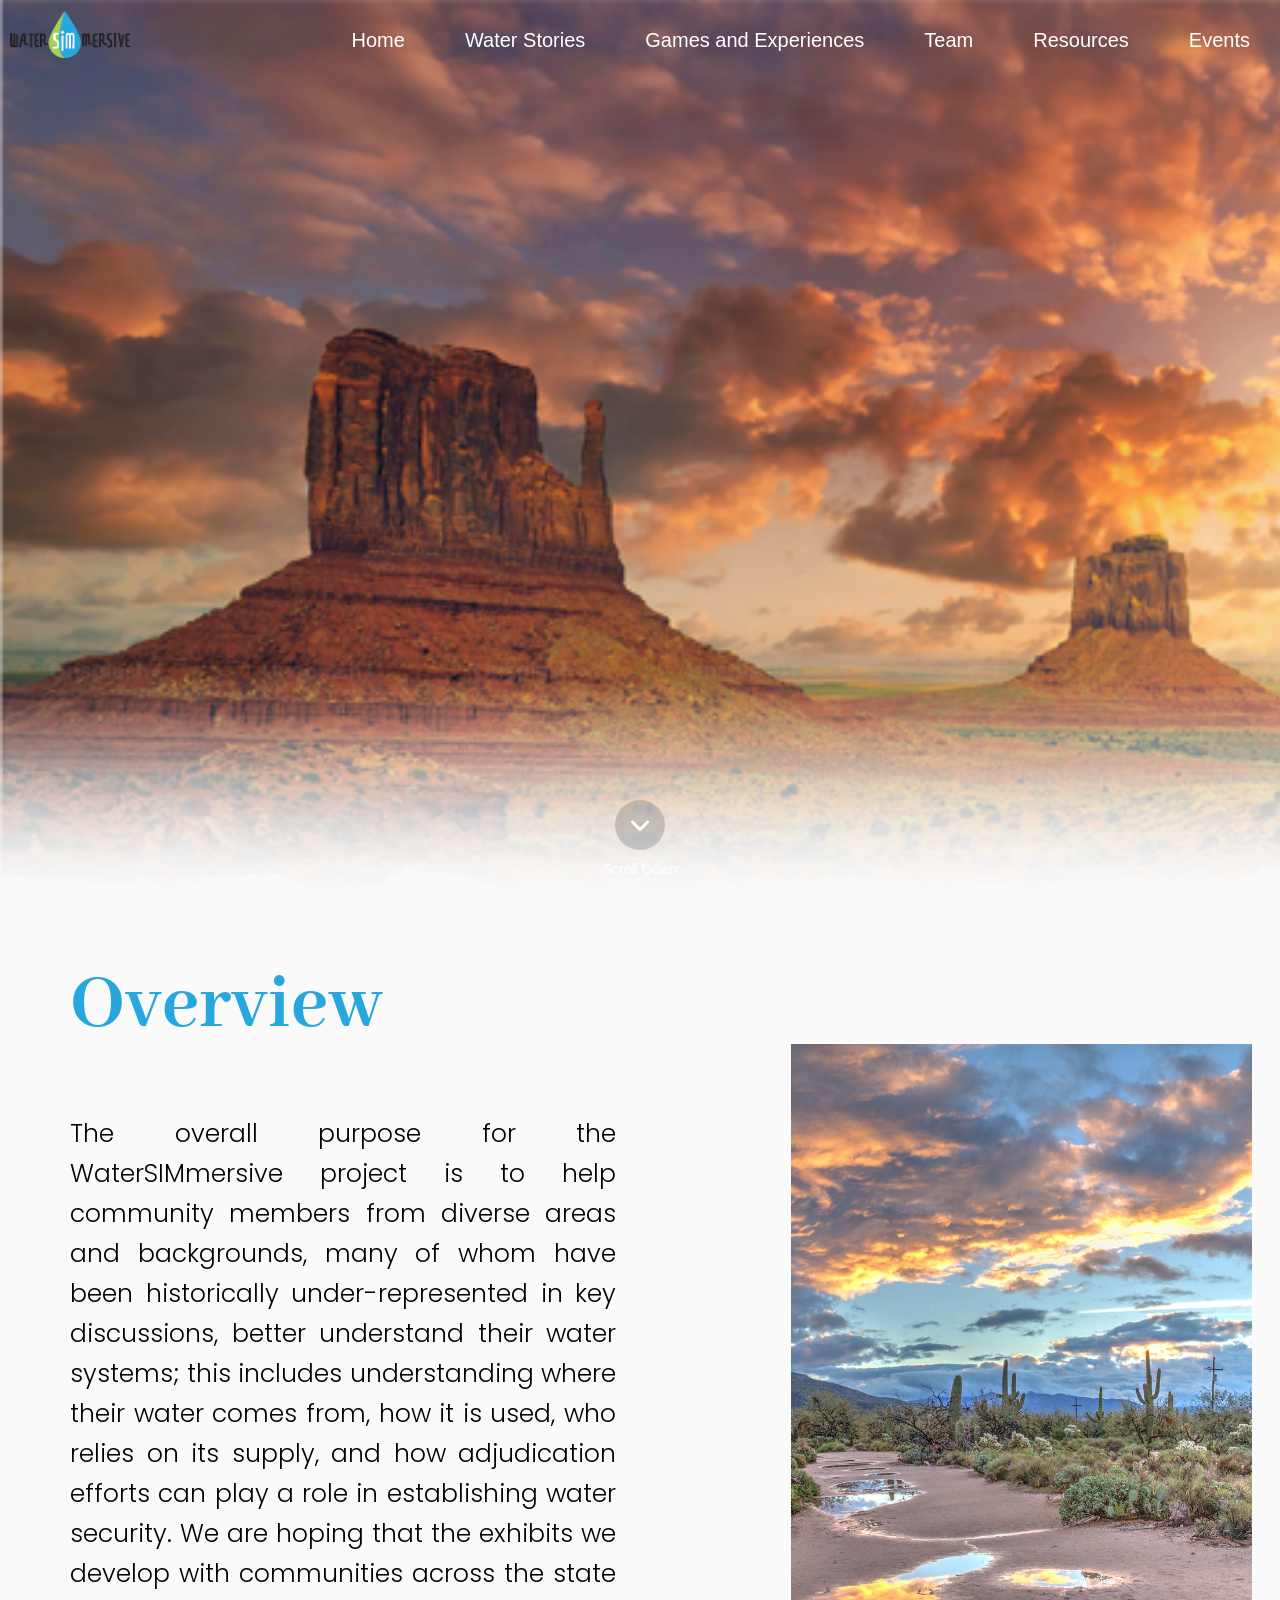
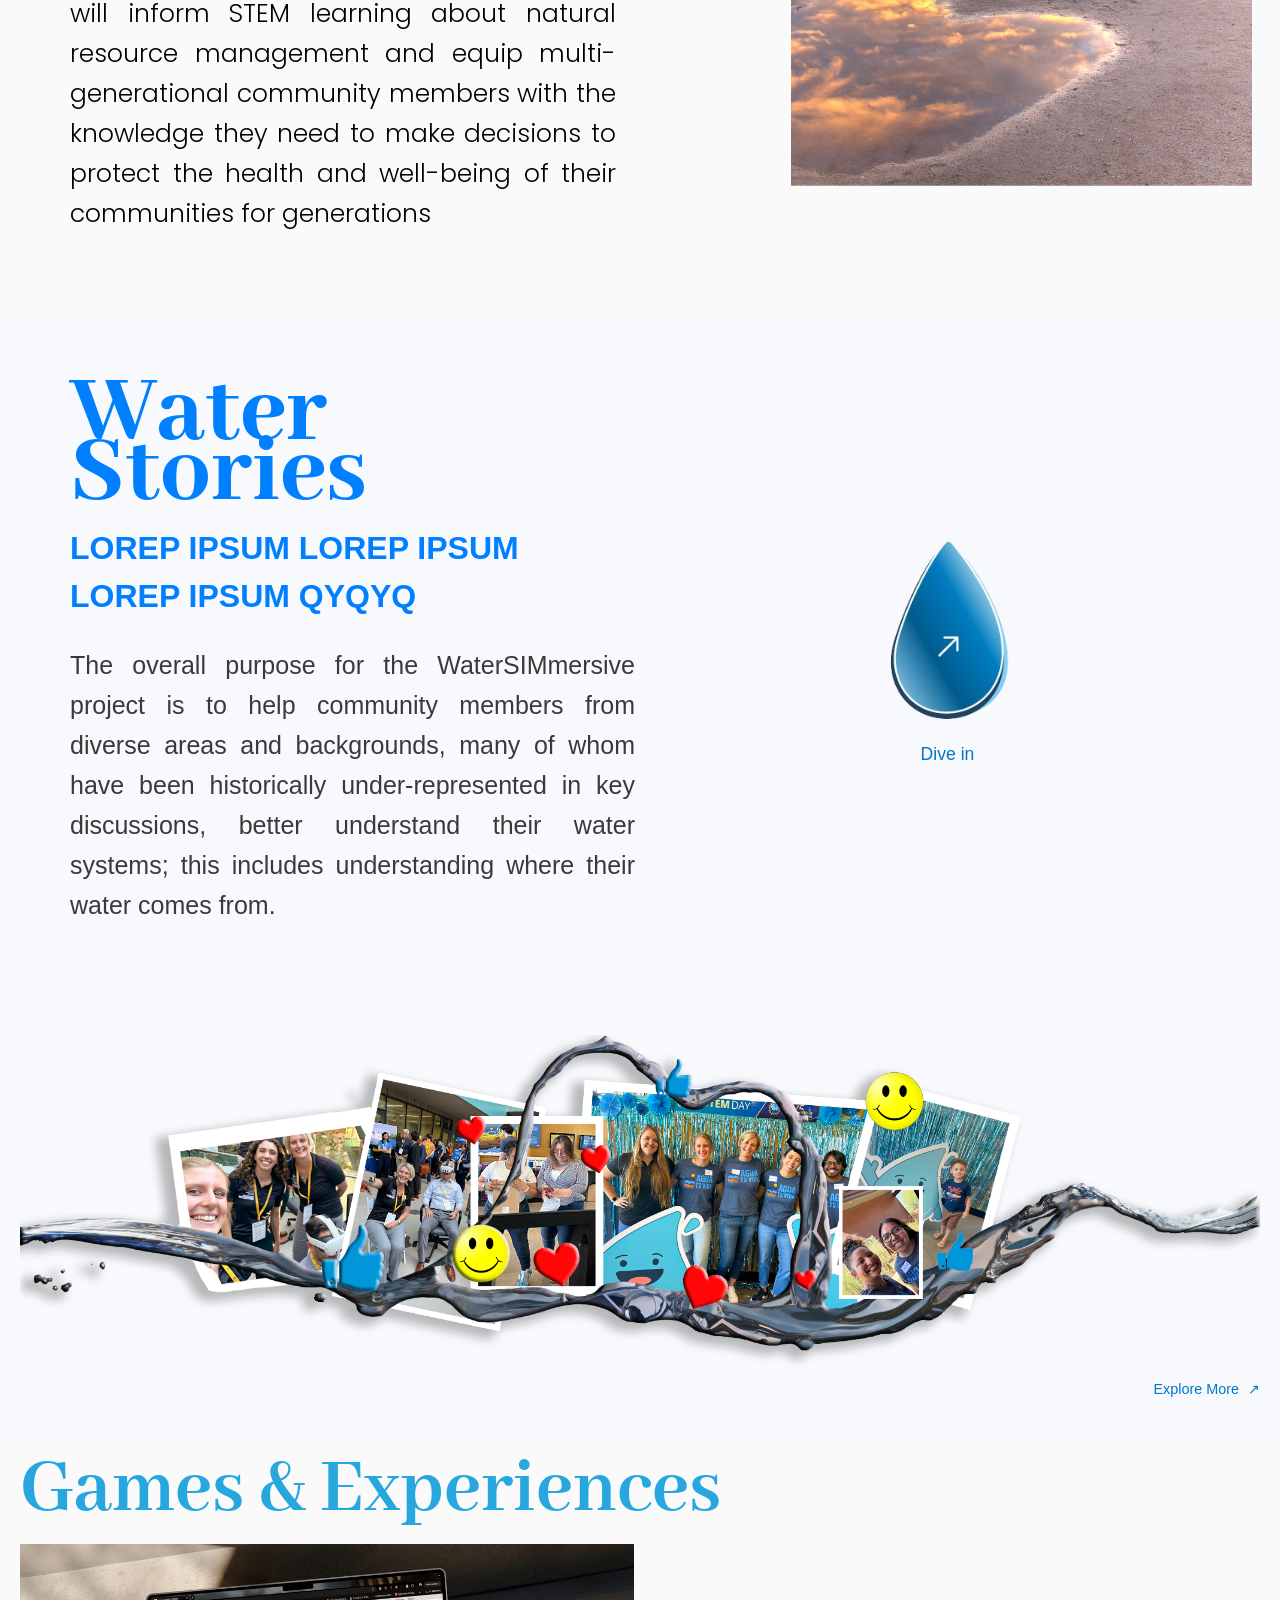
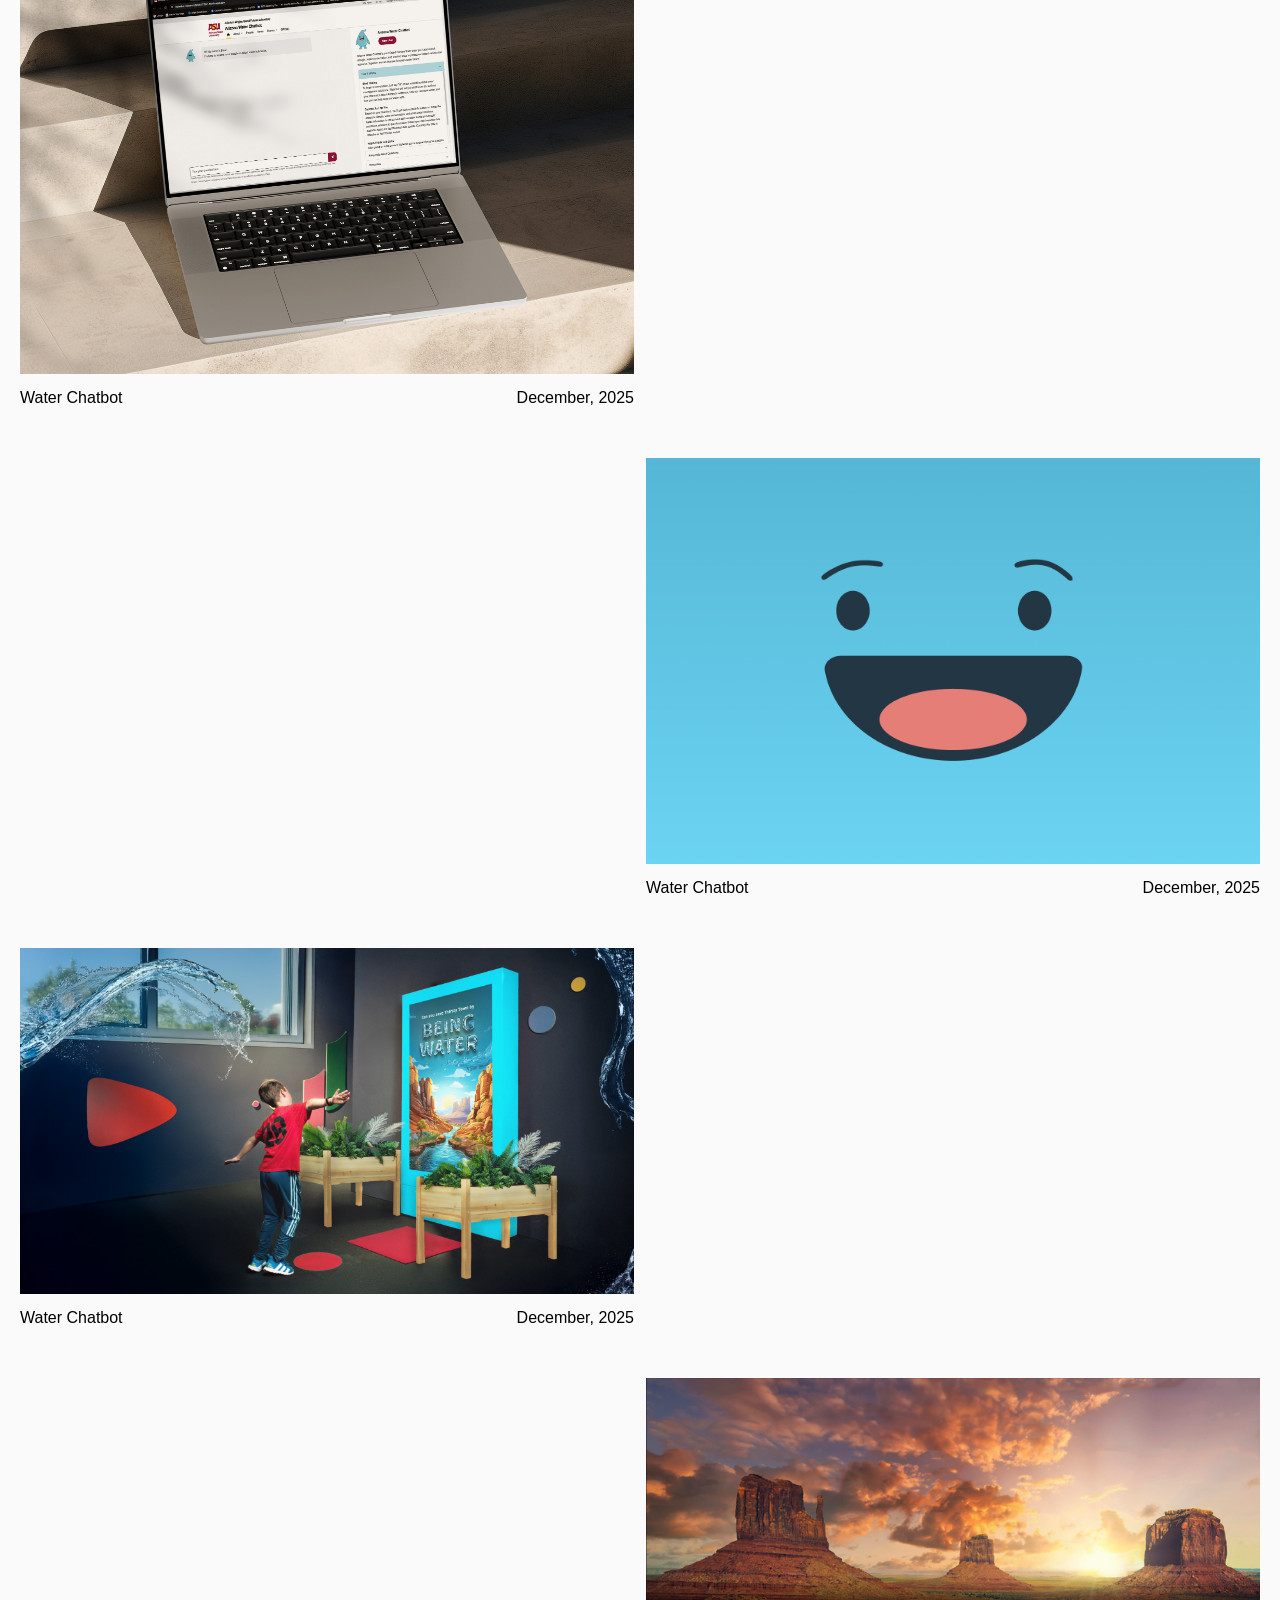
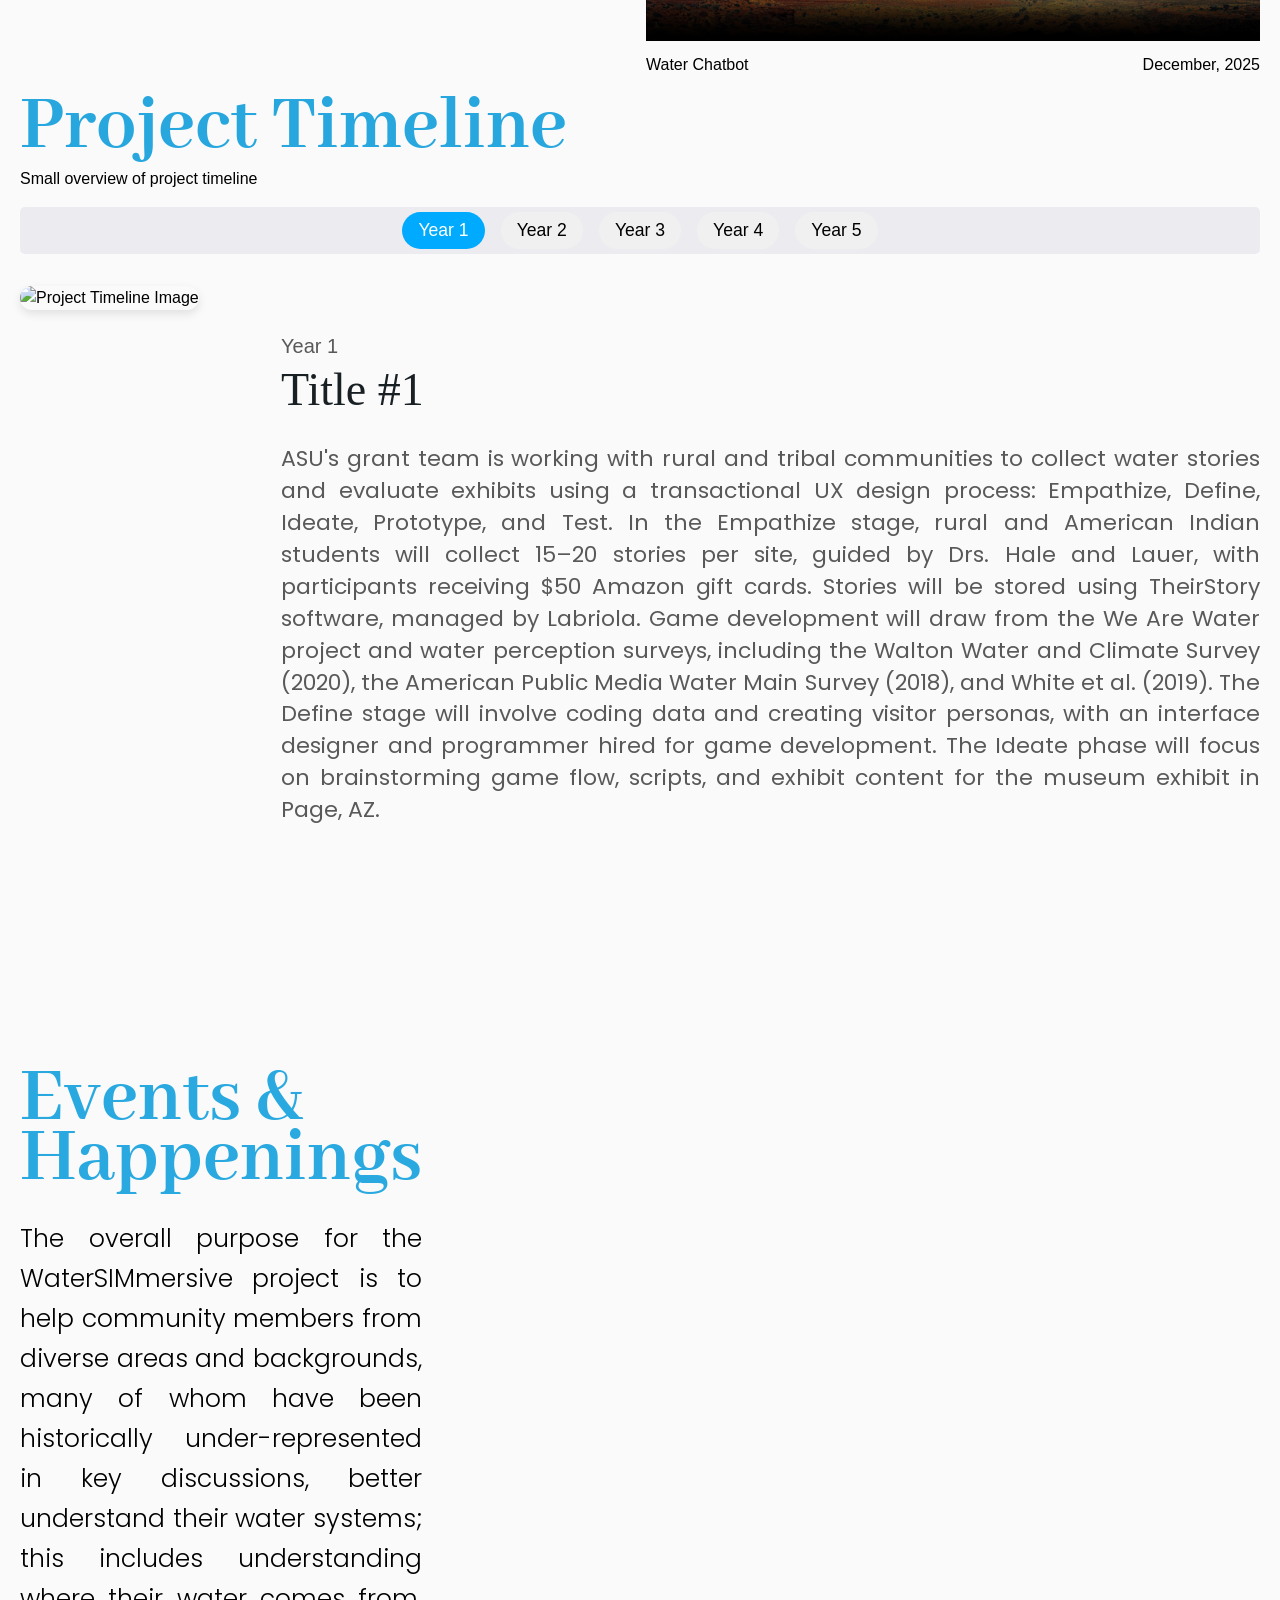
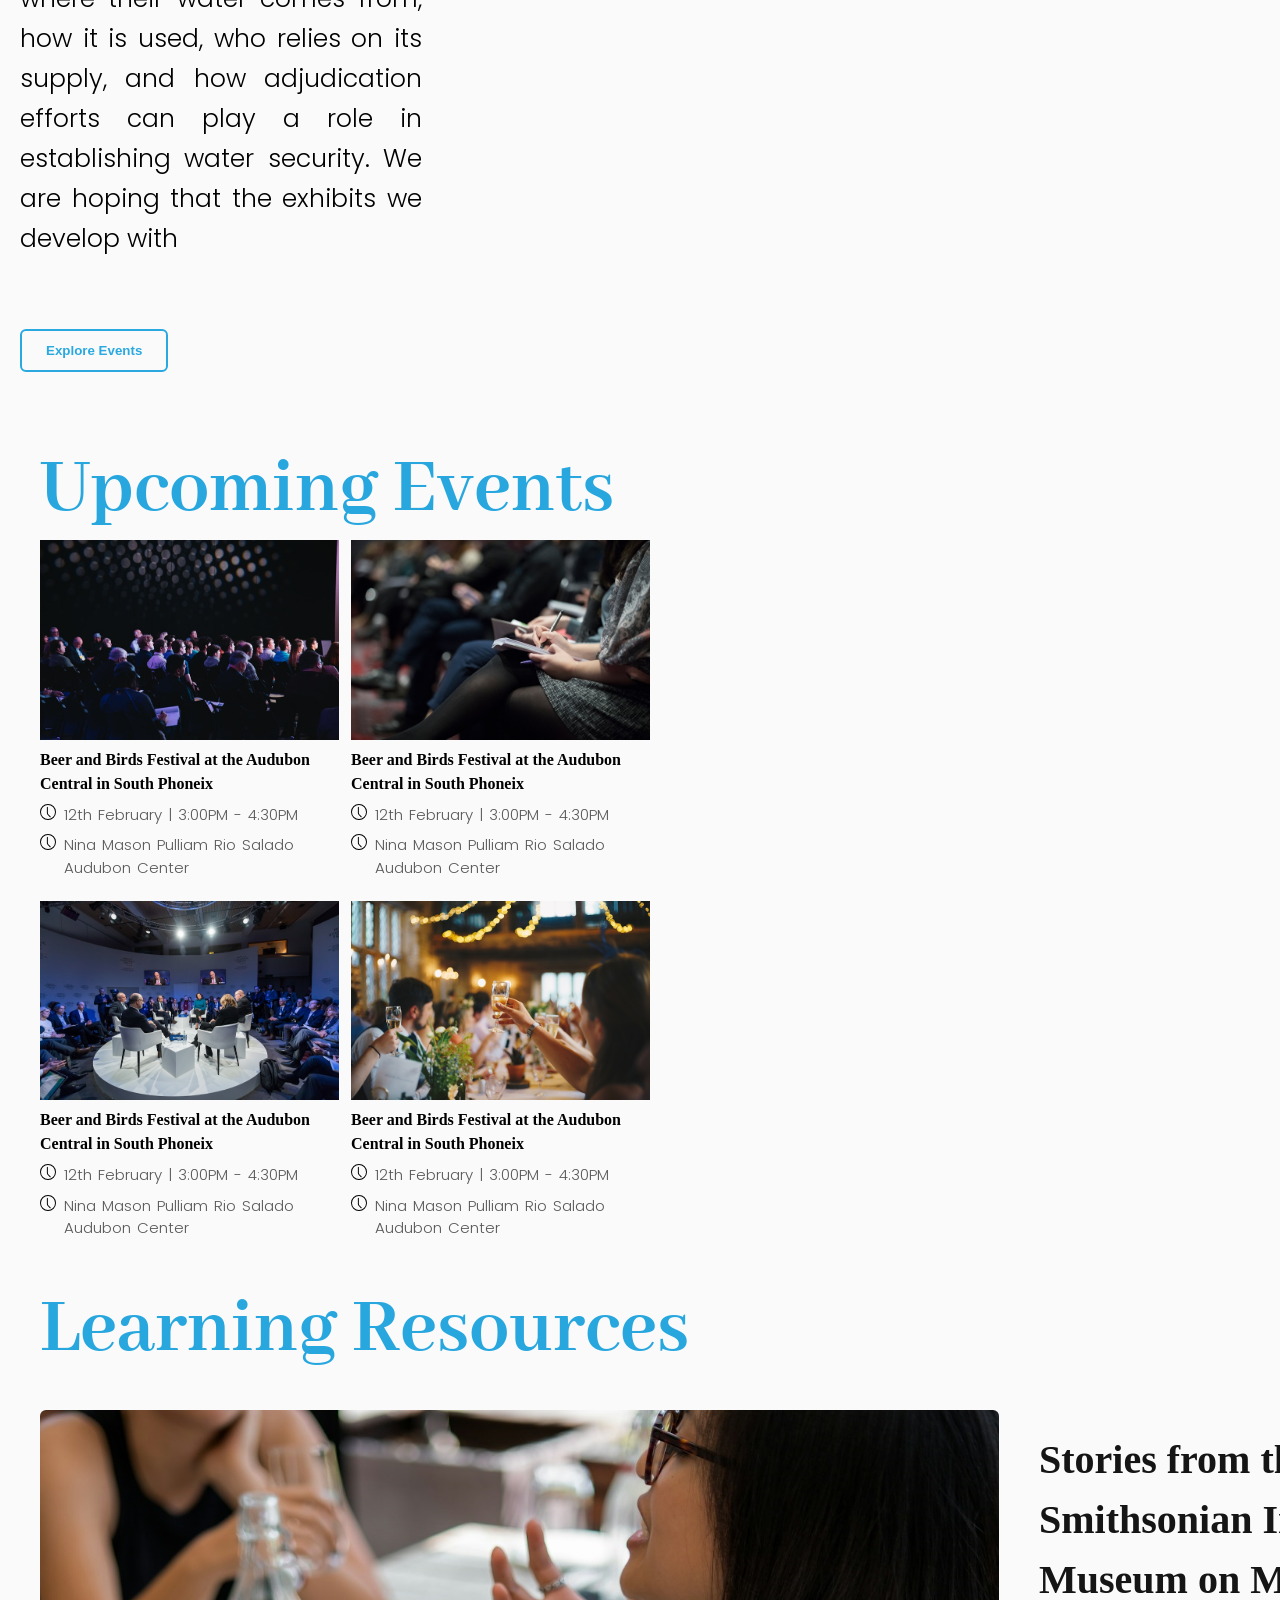
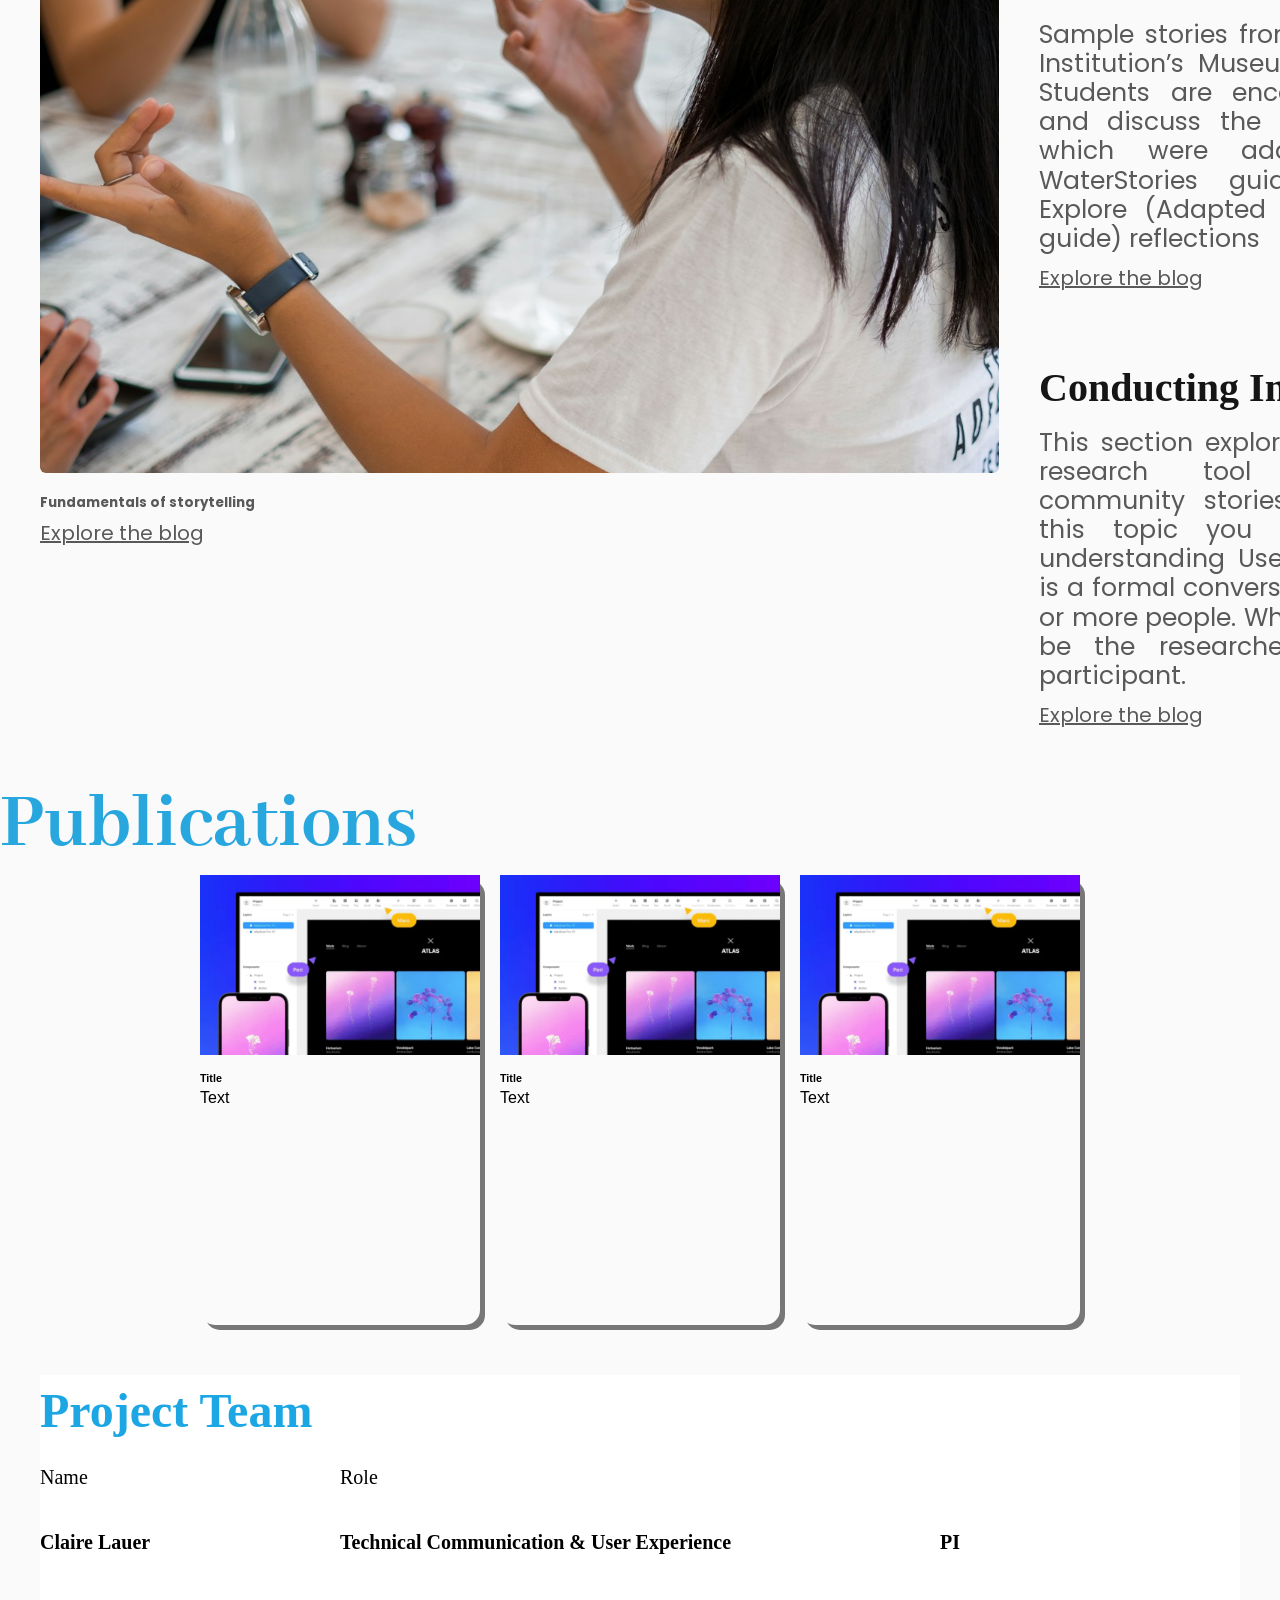
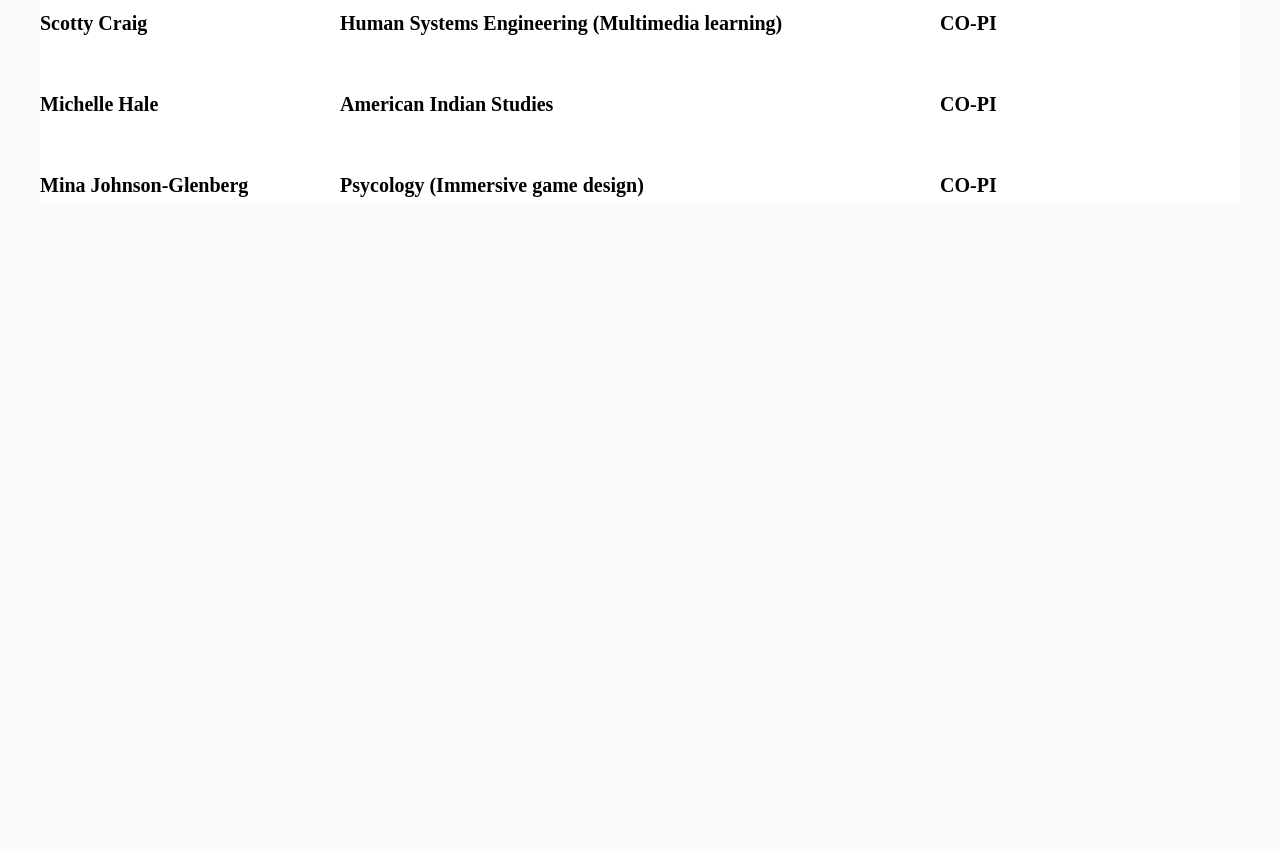
==== index.html @ 2d3708f1 "Added Section: Learning Resouces and Team Members" ====
<!DOCTYPE html>
<html lang="en">
  <head>
    <meta charset="UTF-8" />
    <meta http-equiv="X-UA-Compatible" content="IE=edge" />
    <meta name="viewport" content="width=device-width, initial-scale=1.0" />
    <title>WaterSIMmersive</title>
    <link
      rel="stylesheet"
      href="https://cdnjs.cloudflare.com/ajax/libs/font-awesome/6.1.1/css/all.min.css"
    />
    <link rel="stylesheet" href="./style.css" />
  </head>

  <body>
    <header class="main-head">
      <div class="container">
        <div class="main-menu">
          <div class="logo">
            <img
              src="images\waterSimmersive.png"
              alt="WaterSIMmersive Logo"
              class="logo-image"
            />
          </div>
          <div class="nav-menu">
            <ul class="nav-list">
              <li class="nav-list-item">
                <a href="#" class="nav-link">Home</a>
              </li>
              <li class="nav-list-item">
                <a href="#" class="nav-link">Water Stories</a>
              </li>
              <li class="nav-list-item">
                <a href="#" class="nav-link">Games and Experiences</a>
              </li>
              <li class="nav-list-item">
                <a href="#" class="nav-link">Team</a>
              </li>
              <li class="nav-list-item">
                <a href="#" class="nav-link">Resources</a>
              </li>
              <li class="nav-list-item">
                <a href="#" class="nav-link">Events</a>
              </li>
            </ul>
          </div>
        </div>
      </div>
    </header>

    <section class="showcase">
      <img src="Homepage.png" alt="" />
      <div class="overlay"></div>
      <div class="container">
        <div class="content">
          <h2>WaterSIMmersive</h2>
          <p>
            Designing and assessing a mixed-reality water sustainability
            educational game and museum exhibit for communities in Arizona
          </p>
        </div>
      </div>
      <div class="scroll-down-btn">
        <a href="#overview-section" class="btn"
          ><i class="fas fa-angle-down"></i
        ></a>
      </div>
      <div class="scroll-down-text">Scroll Down</div>
    </section>

    <section
      class="overview maxwidth-contain first-overview"
      id="overview-section"
    >
      <div class="text-content">
        <h2>Overview</h2>
        <p>
          The overall purpose for the WaterSIMmersive project is to help
          community members from diverse areas and backgrounds, many of whom
          have been historically under-represented in key discussions, better
          understand their water systems; this includes understanding where
          their water comes from, how it is used, who relies on its supply, and
          how adjudication efforts can play a role in establishing water
          security. We are hoping that the exhibits we develop with communities
          across the state will inform STEM learning about natural resource
          management and equip multi-generational community members with the
          knowledge they need to make decisions to protect the health and
          well-being of their communities for generations
        </p>
      </div>
      <!-- <div class="img"> -->
      <img src="images/OverviewImage.png" alt="Overview Image" />
      <!-- </div> -->
    </section>

    <!-- <section class="overview">
      <div class="content">
        <div class="water-stories">
          <h2>Water Stories</h2>
        </div>
        <img
          class="water-stories-image"
          src="images/WaterStories.png"
          alt="Water Stories Image"
        />
        <a href="#" class="dive-in-btn centered-button">Dive In</a>
      </div>
    </section> -->

    <section class="water-stories">
      <div class="water-content">
        <div class="text-box">
          <h2>Water Stories</h2>
          <h3>LOREP IPSUM LOREP IPSUM LOREP IPSUM QYQYQ</h3>
          <p>
            The overall purpose for the WaterSIMmersive project is to help
            community members from diverse areas and backgrounds, many of whom
            have been historically under-represented in key discussions, better
            understand their water systems; this includes understanding where
            their water comes from.
          </p>
        </div>
        <div class="drop-box">
          <img
            src="images/Water-Stories/water-stories-drop.png"
            alt="Water Drop"
            class="drop-icon"
          />
          <span class="drop-text">Dive in</span>
        </div>
      </div>

      <div class="collage-box">
        <img src="images/WaterStories.png" alt="Collage" class="collage-img" />
      </div>

      <div class="explore-link">
        <a href="#">Explore More <span>↗</span></a>
      </div>
    </section>

    <section class="games-experience maxwidth-contain">
      <h2>Games & Experiences</h2>
      <div class="games-grid">
        <div class="games-card">
          <img
            src="images/gamesExperience/waterChatbot.png"
            alt="Overview Image"
          />
          <div class="games-card_content">
            <p>Water Chatbot</p>
            <p>December, 2025</p>
          </div>
        </div>
        <div class="dummy"></div>
        <div class="dummy"></div>

        <div class="games-card">
          <img
            src="images/gamesExperience/mythOrFact.png"
            alt="Overview Image"
          />
          <div class="games-card_content">
            <p>Water Chatbot</p>
            <p>December, 2025</p>
          </div>
        </div>

        <div class="games-card">
          <img
            src="images/gamesExperience/MixedReality.png"
            alt="Overview Image"
          />
          <div class="games-card_content">
            <p>Water Chatbot</p>
            <p>December, 2025</p>
          </div>
        </div>
        <div class="dummy"></div>

        <div class="dummy"></div>
        <div class="games-card">
          <img
            src="images/gamesExperience/AZTimeline.png"
            alt="Overview Image"
          />
          <div class="games-card_content">
            <p>Water Chatbot</p>
            <p>December, 2025</p>
          </div>
        </div>
      </div>
    </section>

    <section class="pt-overview maxwidth-contain">
      <div class="pt-container">
        <div class="pt-heading">
          <h2>Project Timeline</h2>
          <p>Small overview of project timeline</p>

          <!-- Tabs -->

          <div class="pt-tabs">
            <button class="pt-tab-button pt-active" data-tab="pt-year1">
              Year 1
            </button>
            <button class="pt-tab-button" data-tab="pt-year2">Year 2</button>
            <button class="pt-tab-button" data-tab="pt-year3">Year 3</button>
            <button class="pt-tab-button" data-tab="pt-year4">Year 4</button>
            <button class="pt-tab-button" data-tab="pt-year5">Year 5</button>
          </div>

          <!-- Year 1 Content -->
          <div class="pt-tab-content pt-active" id="pt-year1">
            <div class="pt-grid-container">
              <!-- Image Column -->
              <div class="pt-img">
                <img
                  src="images/Project Timeline/ProjectTimeline.png"
                  alt="Project Timeline Image"
                />
              </div>

              <!-- Text Column -->
              <div class="pt-content">
                <h6>Year 1</h6>
                <h3>Title #1</h3>
                <p>
                  ASU's grant team is working with rural and tribal communities
                  to collect water stories and evaluate exhibits using a
                  transactional UX design process: Empathize, Define, Ideate,
                  Prototype, and Test. In the Empathize stage, rural and
                  American Indian students will collect 15–20 stories per site,
                  guided by Drs. Hale and Lauer, with participants receiving $50
                  Amazon gift cards. Stories will be stored using TheirStory
                  software, managed by Labriola. Game development will draw from
                  the We Are Water project and water perception surveys,
                  including the Walton Water and Climate Survey (2020), the
                  American Public Media Water Main Survey (2018), and White et
                  al. (2019). The Define stage will involve coding data and
                  creating visitor personas, with an interface designer and
                  programmer hired for game development. The Ideate phase will
                  focus on brainstorming game flow, scripts, and exhibit content
                  for the museum exhibit in Page, AZ.
                </p>
              </div>
            </div>
          </div>

          <!-- Year 1 Content -->
          <div class="pt-tab-content" id="pt-year2">
            <div class="pt-grid-container">
              <!-- Image Column -->
              <div class="pt-img">
                <img
                  src="images/Project Timeline/ProjectTimeline.png"
                  alt="Project Timeline Image"
                />
              </div>

              <!-- Text Column -->
              <div class="pt-content">
                <h6>Year 2</h6>
                <h3>Title #1</h3>
                <p>
                  ASU's grant team is working with rural and tribal communities
                  to collect water stories and evaluate exhibits using a
                  transactional UX design process: Empathize, Define, Ideate,
                  Prototype, and Test. In the Empathize stage, rural and
                  American Indian students will collect 15–20 stories per site,
                  guided by Drs. Hale and Lauer, with participants receiving $50
                  Amazon gift cards. Stories will be stored using TheirStory
                  software, managed by Labriola. Game development will draw from
                  the We Are Water project and water perception surveys,
                  including the Walton Water and Climate Survey (2020), the
                  American Public Media Water Main Survey (2018), and White et
                  al. (2019). The Define stage will involve coding data and
                  creating visitor personas, with an interface designer and
                  programmer hired for game development. The Ideate phase will
                  focus on brainstorming game flow, scripts, and exhibit content
                  for the museum exhibit in Page, AZ.
                </p>
              </div>
            </div>
          </div>

          <!-- Year 1 Content -->
          <div class="pt-tab-content" id="pt-year3">
            <div class="pt-grid-container">
              <!-- Image Column -->
              <div class="pt-img">
                <img
                  src="images/Project Timeline/ProjectTimeline.png"
                  alt="Project Timeline Image"
                />
              </div>

              <!-- Text Column -->
              <div class="pt-content">
                <h6>Year 3</h6>
                <h3>Title #1</h3>
                <p>
                  ASU's grant team is working with rural and tribal communities
                  to collect water stories and evaluate exhibits using a
                  transactional UX design process: Empathize, Define, Ideate,
                  Prototype, and Test. In the Empathize stage, rural and
                  American Indian students will collect 15–20 stories per site,
                  guided by Drs. Hale and Lauer, with participants receiving $50
                  Amazon gift cards. Stories will be stored using TheirStory
                  software, managed by Labriola. Game development will draw from
                  the We Are Water project and water perception surveys,
                  including the Walton Water and Climate Survey (2020), the
                  American Public Media Water Main Survey (2018), and White et
                  al. (2019). The Define stage will involve coding data and
                  creating visitor personas, with an interface designer and
                  programmer hired for game development. The Ideate phase will
                  focus on brainstorming game flow, scripts, and exhibit content
                  for the museum exhibit in Page, AZ.
                </p>
              </div>
            </div>
          </div>

          <!-- Year 1 Content -->
          <div class="pt-tab-content" id="pt-year4">
            <div class="pt-grid-container">
              <!-- Image Column -->
              <div class="pt-img">
                <img
                  src="images/Project Timeline/ProjectTimeline.png"
                  alt="Project Timeline Image"
                />
              </div>

              <!-- Text Column -->
              <div class="pt-content">
                <h6>Year 4</h6>
                <h3>Title #1</h3>
                <p>
                  ASU's grant team is working with rural and tribal communities
                  to collect water stories and evaluate exhibits using a
                  transactional UX design process: Empathize, Define, Ideate,
                  Prototype, and Test. In the Empathize stage, rural and
                  American Indian students will collect 15–20 stories per site,
                  guided by Drs. Hale and Lauer, with participants receiving $50
                  Amazon gift cards. Stories will be stored using TheirStory
                  software, managed by Labriola. Game development will draw from
                  the We Are Water project and water perception surveys,
                  including the Walton Water and Climate Survey (2020), the
                  American Public Media Water Main Survey (2018), and White et
                  al. (2019). The Define stage will involve coding data and
                  creating visitor personas, with an interface designer and
                  programmer hired for game development. The Ideate phase will
                  focus on brainstorming game flow, scripts, and exhibit content
                  for the museum exhibit in Page, AZ.
                </p>
              </div>
            </div>
          </div>

          <!-- Year 1 Content -->
          <div class="pt-tab-content" id="pt-year5">
            <div class="pt-grid-container">
              <!-- Image Column -->
              <div class="pt-img">
                <img
                  src="images/Project Timeline/ProjectTimeline.png"
                  alt="Project Timeline Image"
                />
              </div>

              <!-- Text Column -->
              <div class="pt-content">
                <h6>Year 5</h6>
                <h3>Title #1</h3>
                <p>
                  ASU's grant team is working with rural and tribal communities
                  to collect water stories and evaluate exhibits using a
                  transactional UX design process: Empathize, Define, Ideate,
                  Prototype, and Test. In the Empathize stage, rural and
                  American Indian students will collect 15–20 stories per site,
                  guided by Drs. Hale and Lauer, with participants receiving $50
                  Amazon gift cards. Stories will be stored using TheirStory
                  software, managed by Labriola. Game development will draw from
                  the We Are Water project and water perception surveys,
                  including the Walton Water and Climate Survey (2020), the
                  American Public Media Water Main Survey (2018), and White et
                  al. (2019). The Define stage will involve coding data and
                  creating visitor personas, with an interface designer and
                  programmer hired for game development. The Ideate phase will
                  focus on brainstorming game flow, scripts, and exhibit content
                  for the museum exhibit in Page, AZ.
                </p>
              </div>
            </div>
          </div>
        </div>
      </div>
    </section>

    <section class="events-section">
      <div class="text-content">
        <h2>Events &amp; Happenings</h2>
        <p>
          The overall purpose for the WaterSIMmersive project is to help
          community members from diverse areas and backgrounds, many of whom
          have been historically under-represented in key discussions, better
          understand their water systems; this includes understanding where
          their water comes from, how it is used, who relies on its supply, and
          how adjudication efforts can play a role in establishing water
          security. We are hoping that the exhibits we develop with
        </p>
        <button>Explore Events</button>
      </div>
      <div class="image-grid">
        <img
          src="images/Events Happenings/img1.png"
          class="circle-img large"
          alt="Event 1"
        />
        <img
          src="images/Events Happenings/img2.png"
          class="circle-img shift-down"
          alt="Event 2"
        />
        <img
          src="images/Events Happenings/img3.png"
          class="circle-img"
          alt="Event 3"
        />
        <img
          src="images/Events Happenings/img4.png"
          class="circle-img large"
          alt="Event 4"
        />
      </div>
    </section>

    <section class="events maxwidth-contain">
      <h2>Upcoming Events</h2>
      <div class="content">
        <div class="events-left">
          <div class="events-grid-item">
            <img src="images/events/event1.png" alt="Event1 Image" />
            <p class="events-grid-item_title">
              Beer and Birds Festival at the Audubon Central in South Phoneix
            </p>
            <div class="events-grid-item_date">
              <div class="timer-icon"></div>
              <p>12th February | 3:00PM - 4:30PM</p>
            </div>
            <div class="events-grid-item_location">
              <div class="timer-icon"></div>
              <p>Nina Mason Pulliam Rio Salado Audubon Center</p>
            </div>
          </div>
          <div class="events-grid-item">
            <img src="images/events/event2.png" alt="Event1 Image" />
            <!-- add a div wrapper for the contents and give it padding -->
            <p class="events-grid-item_title">
              Beer and Birds Festival at the Audubon Central in South Phoneix
            </p>
            <div class="events-grid-item_date">
              <div class="timer-icon"></div>
              <p>12th February | 3:00PM - 4:30PM</p>
            </div>
            <div class="events-grid-item_location">
              <div class="timer-icon"></div>
              <p>Nina Mason Pulliam Rio Salado Audubon Center</p>
            </div>
          </div>
          <div class="events-grid-item">
            <img src="images/events/event3.png" alt="Event1 Image" />
            <p class="events-grid-item_title">
              Beer and Birds Festival at the Audubon Central in South Phoneix
            </p>
            <div class="events-grid-item_date">
              <div class="timer-icon"></div>
              <p>12th February | 3:00PM - 4:30PM</p>
            </div>
            <div class="events-grid-item_location">
              <div class="timer-icon"></div>
              <p>Nina Mason Pulliam Rio Salado Audubon Center</p>
            </div>
          </div>
          <div class="events-grid-item">
            <img src="images/events/event4.png" alt="Event1 Image" />
            <p class="events-grid-item_title">
              Beer and Birds Festival at the Audubon Central in South Phoneix
            </p>
            <div class="events-grid-item_date">
              <div class="timer-icon"></div>
              <p>12th February | 3:00PM - 4:30PM</p>
            </div>
            <div class="events-grid-item_location">
              <div class="timer-icon"></div>
              <p>Nina Mason Pulliam Rio Salado Audubon Center</p>
            </div>
          </div>
        </div>
      </div>
    </section>

    <h2 class="lr-main-heading">Learning Resources</h2>
    <section class="lr-container">
      <div class="lr-image-section">
        <img
          src="images/Learning Resources/learnRes1.png"
          alt="People in discussion"
        />
        <div class="lr-footer">
          <span class="lr-paragraph">
            <div class="lr-subheading">
              <h6>Fundamentals of storytelling</h6>
            </div>
            <a class="lr-link" href="#">Explore the blog</a>
          </span>
        </div>
      </div>

      <div class="lr-text-section">
        <div class="lr-text-block">
          <h2 class="lr-heading">
            Stories from the Smithsonian Institution’s Museum on Main Street
          </h2>
          <p class="lr-paragraph">
            Sample stories from the Smithsonian Institution’s Museum on Main
            Street. Students are encouraged to listen and discuss the following
            prompts which were adapted from the WaterStories guide. Questions to
            Explore (Adapted from WaterStories guide) reflections
          </p>
          <div class="lr-footer">
            <a class="lr-link" href="#">Explore the blog</a>
            <span class="lr-year">2024</span>
          </div>
        </div>

        <div class="lr-text-block">
          <h2 class="lr-heading">Conducting Interviews</h2>
          <p class="lr-paragraph">
            This section explores interviews as a research tool for gathering
            community stories about water. In this topic you will know about
            understanding User Interviews which is a formal conversation between
            two or more people. Where one person will be the researcher and the
            other participant.
          </p>
          <div class="lr-footer">
            <a class="lr-link" href="#">Explore the blog</a>
            <span class="lr-year">2024</span>
          </div>
        </div>
      </div>
    </section>

    <!-- <section class="learning-resources">
      <h2>Learning Resources</h2>
      <div class="content">
        <div class="left">
          <div>
            <img src="images/Learning Resources/learnRes1.png" alt="" />
          </div>
        </div>
        <div class="right">
          <h4>
            Stories from the Smithsonian Institution's Museum on Main Street
          </h4>
          <p>
            Sample stories from the Smithsonian Institution's Museum on Main
            Street. Students are encouraged to listena dn discuss the following
            prompts which were adapted from the WaterStories guide. Questions to
            Explore (Adapted from WaterStories guide) reflections
          </p>

          <div class="space"></div>

          <h4>Conducting interviews</h4>
          <p>
            This Section explores interviews as a research tool for gathering
            community stories about water. In this topic you will know about
            understanding User Interviews which is a formal conversation between
            two or more people. Where one person, will be the researcher and the
            other participant.
          </p>
        </div>
      </div>
    </section> -->

    <h2>Publications</h2>
    <section class="publication">
      <div class="card">
        <div class="card-image card-1"></div>
        <h6>Title</h6>
        <p>Text</p>
      </div>
      <div class="card">
        <div class="card-image card-1"></div>
        <h6>Title</h6>
        <p>Text</p>
      </div>
      <div class="card">
        <div class="card-image card-1"></div>
        <h6>Title</h6>
        <p>Text</p>
      </div>
    </section>

    <section class="proj-team-container">
      <h1 class="proj-team-title">Project Team</h1>

      <div class="proj-team-heading heading">
        <span class="proj-team-name heading">Name</span>
        <span class="proj-team-role heading">Role</span>
        <span class="proj-team-position"> </span>
      </div>

      <div class="proj-team-row" data-img="images/Project Members/Claire.png">
        <span class="proj-team-name">Claire Lauer</span>
        <span class="proj-team-role"
          >Technical Communication &amp; User Experience</span
        >
        <span class="proj-team-position">PI</span>
      </div>

      <div class="proj-team-row" data-img="images/Project Members/Scotty.png">
        <span class="proj-team-name">Scotty Craig</span>
        <span class="proj-team-role"
          >Human Systems Engineering (Multimedia learning)</span
        >
        <span class="proj-team-position">CO-PI</span>
      </div>

      <div class="proj-team-row" data-img="images/claire-lauer.png">
        <span class="proj-team-name">Michelle Hale</span>
        <span class="proj-team-role">American Indian Studies</span>
        <span class="proj-team-position">CO-PI</span>
      </div>

      <div class="proj-team-row" data-img="images/Project Members/Mina.png">
        <span class="proj-team-name">Mina Johnson-Glenberg</span>
        <span class="proj-team-role">Psycology (Immersive game design)</span>
        <span class="proj-team-position">CO-PI</span>
      </div>

      <div class="proj-team-hover-image" id="projTeamHoverImage">
        <img id="projTeamHoverImg" src="" alt="Team Member Image" />
      </div>
    </section>

    <section class="Margin-Bottom"></section>

    <script src="./app.js"></script>
  </body>
</html>
---- style.css ----
@import url("https://fonts.googleapis.com/css2?family=Work+Sans:ital,wght@0,100..900;1,100..900&display=swap");
@import url("https://fonts.googleapis.com/css2?family=Abhaya+Libre:wght@400;500;600;700;800&family=Work+Sans:ital,wght@0,100..900;1,100..900&display=swap");
@import url("https://fonts.googleapis.com/css2?family=Abhaya+Libre:wght@400;500;600;700;800&family=Poppins:ital,wght@0,100;0,200;0,300;0,400;0,500;0,600;0,700;0,800;0,900;1,100;1,200;1,300;1,400;1,500;1,600;1,700;1,800;1,900&family=Work+Sans:ital,wght@0,100..900;1,100..900&display=swap");

* {
  margin: 0;
  padding: 0;
  box-sizing: border-box;
}
.container {
  width: 100%;
  margin: auto;
  display: flex;
  justify-content: center;
  align-items: center;
}

.main-head {
  width: 100%;
  height: 66px;
  position: fixed;
  top: 0;
  left: 0;
  background: transparent;
  z-index: 9999;
  transition: background 0.3s ease, color 0.3s ease;
  padding: 10px 0;
  /*margin-bottom: 10px;*/
}

.main-head .main-menu {
  width: 100%;
  display: flex;
  justify-content: space-between;
  align-items: center;
}

.main-head .main-menu .logo {
  font-size: 25px;
  font-family: "Work Sans", sans-serif;
  font-weight: 700;
  color: #000000;
  margin-right: auto;
  padding-left: 10px;
}

.main-head .main-menu .logo img {
  max-width: 120px;
  height: auto;
}

.main-head .main-menu .nav-menu {
  display: flex;
  justify-content: flex-end;
  align-items: center;
  position: relative;
}

.main-head .main-menu .nav-menu .nav-list {
  display: flex;
  justify-content: space-between;
  align-items: center;
}

.main-head .main-menu .nav-menu .nav-list .nav-list-item {
  font-size: 20px;
  list-style: none;
  padding: 15px 30px;
}

.nav-link {
  text-decoration: none;
  color: #ffffff;
  position: relative;
}

.nav-link::after {
  content: "";
  position: absolute;
  width: 0;
  height: 2px;
  background: #ffffff;
  left: 0;
  bottom: -5px;
  transition: width 0.3s ease;
}

.nav-link:hover::after {
  width: 100%;
}

.nav-link.black-underline::after {
  background: #000000; /* Black underline */
}

.showcase {
  width: 100%;
  height: 100vh;
  position: relative;
  display: flex;
  justify-content: flex-start;
  align-items: center;
  overflow: hidden;
}

.showcase .overlay {
  width: 100%;
  height: 100%;
  position: absolute;
  top: 0;
  left: 0;
  /*background: rgba(0, 0, 0, 0.5);*/
  z-index: 0;
}

/* .background-video {
  position: absolute;
  top: 0;
  left: 0;
  width: 100%;
  height: 100%;
  object-fit: cover;
  z-index: -1;
} */

.showcase img {
  /* The image used */
  background-image: url("img_girl.jpg");

  /* Full height */
  height: 100%;

  /* Center and scale the image nicely */
  background-position: center;
  background-repeat: no-repeat;
  background-size: cover;
}

.showcase .content {
  /*padding: 0 100px;*/
  color: #fff;
  text-align: left;
  z-index: 1;
  text-align: center;
}

.showcase .container h2 {
  font-size: 45px;
  font-family: "Work Sans", sans-serif;
  font-weight: 600;
  line-height: 55px;
  color: #fff;
  text-align: left;
  padding-left: 50px;
}

.showcase .content p {
  font-size: 16px;
  font-family: "Montserrat", sans-serif;
  font-weight: 400;
  line-height: 24px;
  color: #fff;
  padding-left: 50px;
}

.scroll-down-btn {
  display: inline-block;
  text-decoration: none;
  padding: 15px;
  color: #fff;
  background-color: #7d7d7d5d;
  border-radius: 100%;
  font-size: 24px;
  line-height: 1;
  width: 50px;
  height: 50px;
  display: flex;
  justify-content: center;
  align-items: center;
  text-align: center;
  position: absolute;
  bottom: 50px;
  left: 50%;
  transform: translateX(-50%);
}

.scroll-down-text {
  position: absolute;
  bottom: 20px;
  left: 50%;
  transform: translateX(-50%);
  color: #fff;
  font-size: 14px;
  text-align: center;
}

.scroll-down-btn .btn {
  color: #fff;
}

.scroll-down-btn .btn i {
  color: #fff;
}

.overview {
  width: 100%;
  height: auto;
  padding: 20px 0 20px 0;
}

.overview .container .overview-content {
  width: 100%;
  display: flex;
  justify-content: space-between;
  align-items: flex-start;
  flex-wrap: wrap;
}

.overview .container .overview-content .content {
  padding: 10px 10px;
  width: 55%;
  text-align: justify;
}

.overview .overview-content .content h2 {
  font-size: 6vw;
  line-height: 1.2;
  margin-bottom: 60px;
  font-family: "Abhaya Libre", sans-serif;
  font-weight: 700;
  color: #28a7df;
}

.overview .overview-content .content h6 {
  font-size: 20px;
  line-height: 21px;
  margin-bottom: 10px;
  font-family: Haffer SQ "Trebuchet MS", "Lucida Sans Unicode", "Lucida Grande",
    "Lucida Sans", Arial, sans-serif;
  font-weight: 300;
  color: #595959;
}

.overview .overview-content .content p {
  font-size: 20px;
  font-family: "Abhaya Libre", sans-serif;
  font-weight: 300;
  line-height: 27px;
  color: #000000;
  margin-bottom: 15px;
}

.overview .overview-content .img {
  width: 45%;
  padding-right: 20px;
}

.overview .overview-content .img img {
  width: 60%;
}

.pt-grid-container {
  display: grid;
  grid-template-columns: 1fr 2fr;
  gap: 2rem;
  align-items: start;
  margin-top: 2rem;
}

.pt-img img {
  width: 594px;
  height: 638px;
  border-radius: 20px;
  box-shadow: 0 4px 10px rgba(0, 0, 0, 0.1);
}

.pt-content {
  max-width: 100%;
}

.pt-content h6 {
  font-size: 20px;
  line-height: 21px;
  margin-bottom: 10px;
  font-family: Haffer SQ "Trebuchet MS", "Lucida Sans Unicode", "Lucida Grande",
    "Lucida Sans", Arial, sans-serif;
  font-weight: 300;
  color: #595959;
  margin-block-start: 50px;
}

.pt-content h3 {
  /* Title #1 */

  width: 979px;
  height: 46px;

  font-family: "Canela Deck Trial";
  font-style: normal;
  font-weight: 500;
  font-size: 46px;
  line-height: 100%;
  /* identical to box height, or 46px */
  color: #192023;
}

.pt-content p {
  /* ASU’s grant team is working with rural and tribal communities to collect water stories and evaluate exhibits using a transactional UX design process: Empathize, Define, Ideate, Prototype, and Test. In the Empathize stage, rural and American Indian students will collect 15-20 stories per site, guided by Drs. Hale and Lauer, with participants receiving $50 Amazon gift cards. Stories will be stored using TheirStory software, managed by Labriola. Game development will draw from the We Are Water project and water perception surveys, including the Walton Water and Climate Survey (2020), the American Public Media Water Main Survey (2018), and White et al. (2019). The Define stage will involve coding data and creating visitor personas, with an interface designer and programmer hired for game development. The Ideate phase will focus on brainstorming game flow, scripts, and exhibit content for the museum exhibit in Page, AZ. */

  width: 979px;
  height: 416px;
  padding-top: 30px;
  font-family: "Poppins";
  font-style: normal;
  font-weight: 400;
  font-size: 22px;
  line-height: 145%;
  /* or 32px */
  text-align: justify;

  color: #595959;

  /* Inside auto layout */
  flex: none;
  order: 2;
  align-self: stretch;
  flex-grow: 0;
}

.pt-tabs {
  display: flex;
  background-color: #ececf0;
  border-radius: 5px;
  gap: 1rem;
  margin: 1rem 0;
  padding: 5px;
  align-items: center;
  justify-content: center;
}

.pt-tab-button {
  padding: 0.5rem 1rem;
  font-size: 1.1rem;
  border: none;
  background-color: #f0f0f0;
  border-radius: 20px;
  cursor: pointer;
  transition: background-color 0.3s ease;
}

.pt-tab-button.pt-active {
  background-color: #00aaff;
  color: white;
}

.pt-tab-content {
  display: none;
}

.pt-tab-content.pt-active {
  display: block;
}

/* .overview .content .water-stories {
  margin-top: 50px;
  padding: 10px 20px 10px 20px;
  width: 55%;
  text-align: justify;
}

.overview .content .water-stories-image {
  margin-top: 15px;
}

.overview .content .water-stories h2 {
  font-size: 80px;
  font-family: "Abhaya Libre", sans-serif;
  font-weight: 700;
  line-height: 60px;
  color: #28a7df;
} */

.water-stories {
  width: 100%;
  font-family: "Arial", sans-serif;
  background-color: #f7f9fc;
  padding: 40px 20px;
  box-sizing: border-box;
}

.water-content {
  display: flex;
  flex-wrap: wrap;
  justify-content: space-between;
  align-items: center;
  padding: 0px 20px 80px 50px;
}

.text-box {
  flex: 1 1 50%;
  padding-right: 20px;
}

.text-box h2 {
  font-size: 100px;
  color: #0080ff;
  font-weight: 800;
  margin-left: 0;
}

.text-box h3 {
  font-size: 32px;
  color: #0080ff;
  margin-top: 10px;
  padding-block: 10px;
}

.text-box p {
  font-size: 25px;
  margin-top: 15px;
  color: #3a3a3a;
  line-height: 1.6;
  text-align: justify;
  font-weight: 400;
}

.drop-box {
  flex: 1 1 50%;
  text-align: center;
  position: relative;
}

.drop-icon {
  width: 25%;
  height: auto;
}

.drop-text {
  display: block;
  margin-top: 10px;
  font-size: 1.1rem;
  color: #0077cc;
  font-weight: 500;
}

.collage-box {
  margin-top: 30px;
}

.collage-img {
  width: 100%;
  height: auto;
  display: block;
}

.explore-link {
  text-align: right;
  margin-top: 10px;
  font-size: 0.9rem;
}

.explore-link a {
  color: #0077cc;
  text-decoration: none;
  font-weight: 500;
}

.explore-link span {
  margin-left: 5px;
}

/* Reset and base styling */
* {
  margin: 0;
  padding: 0;
  box-sizing: border-box;
}

body {
  font-family: Arial, sans-serif;
  background-color: #fafafa;
  line-height: 1.5;
}

/* Optional wave background container */
.wave-container {
  position: relative;
  width: 100%;
  height: 150px;
  overflow: hidden;
  margin-bottom: -5px; /* helps overlap the section below */
}

.wave-svg {
  width: 100%;
  height: 100%;
  display: block;
}

/* Timeline Section */
.timeline-section {
  max-width: 1200px;
  margin: 0 auto;
  padding: 2rem 1rem;
  text-align: center;
  position: relative;
  z-index: 1;
  background-color: #fff;
  border-radius: 8px;
  box-shadow: 0 4px 8px rgba(0, 0, 0, 0.1);
}

/* Header */
.timeline-header {
  margin-bottom: 2rem;
}

.timeline-header h1 {
  font-size: 2.5rem;
  margin-bottom: 0.5rem;
  color: #333;
}

.timeline-header .intro {
  font-size: 1.2rem;
  color: #777;
}

/* Tabs */
.tabs {
  display: flex;
  flex-direction: row;
  align-items: flex-start;
  padding: 3.75px;
  gap: 3.75px;

  width: fit-content;
  height: 51px;

  background: #ececf0;
  box-shadow: inset 1.875px 1.875px 5.625px rgba(0, 0, 0, 0.08);
  backdrop-filter: blur(56.25px);
  border-radius: 66.5625px;
  margin-inline: auto;
}

.tab-button {
  padding: 0.8rem 1.5rem;
  font-size: 1rem;
  border: none;
  border-color: transparent;
  background-color: transparent;
  color: grey;
  cursor: pointer;
  white-space: nowrap;
  border-radius: 4px;
}

.tab-button.active,
.tab-button.active:hover {
  /* Frame 1321314236 */
  /* Auto layout */
  display: flex;
  flex-direction: row;
  align-items: flex-start;
  padding: 11.25px 25px;
  gap: 9.38px;
  color: #28a7df;
  width: 101px;

  background: #ffffff;
  box-shadow: 1.875px 1.875px 7.5px rgba(0, 0, 0, 0.12);
  border-radius: 40.3125px;

  /* Inside auto layout */
  flex: none;
  order: 0;
  flex-grow: 0;
}

/* Tab Content */
.tab-content {
  display: none; /* hidden by default */
  animation: fadeIn 0.3s ease-in-out;
}

.tab-content.active {
  display: block; /* show active tab */
}

.tab-content h2 {
  font-size: 1.8rem;
  margin-bottom: 1rem;
  color: #333;
}

/* Content Wrapper for text + image */
.content-wrapper {
  display: flex;
  flex-direction: column;
  align-items: center;
  gap: 1.5rem;
  max-width: 900px;
  margin: 0 auto;
}

.project-image {
  max-width: 450px;
  width: 100%;
  height: auto;
  border-radius: 8px;
}

.content-wrapper p {
  text-align: justify;
  font-size: 1rem;
  color: #555;
  line-height: 1.6;
}

.events-section {
  display: grid;
  grid-template-columns: 1fr 1fr;
  align-items: start;
  gap: 40px;
  padding: 20px;
}

.text-content {
  display: flex;
  flex-direction: column;
  justify-content: center;
  align-items: start;
}

.events-section .text-content h2 {
  color: #2aa9e0;
  margin-left: 0px;
  margin-top: 200px;
}

.text-content p {
  font-family: Poppins;
  font-size: 25px;
  line-height: 1.6;
  margin: 20px 0;
  text-align: justify;
  font-weight: 300;
  padding-block-end: 50px;
}

.text-content button {
  padding: 12px 24px;
  background-color: transparent;
  border: 2px solid #2aa9e0;
  color: #2aa9e0;
  font-weight: bold;
  border-radius: 6px;
  cursor: pointer;
  width: fit-content;
}

.image-grid {
  display: grid;
  grid-template-columns: 1fr 1fr;
  gap: 20px;
  justify-items: center;
}

.circle-img {
  width: 300px;
  height: 300px;
  border-radius: 50%;
  object-fit: cover;
}

.circle-img.large {
  width: 400px;
  height: 400px;
}

.shift-down {
  margin-top: 100px;
}

/* Simple fade-in animation */
@keyframes fadeIn {
  from {
    opacity: 0;
    transform: translateY(10px);
  }
  to {
    opacity: 1;
    transform: translateY(0);
  }
}

.overview .heading {
  display: flex;
  flex-direction: column;
  gap: 12px;
}

.overview .heading h2 {
  font-size: 80px;
  margin-bottom: 10px;
  font-family: "Abhaya Libre", sans-serif;
  font-weight: 700;
  line-height: 60px;
  color: #28a7df;
}

.overview .overview-content h3 {
  font-size: 5vw;
  line-height: 1.2;
  margin-bottom: 30px;
  font-family: "Abhaya Libre", sans-serif;
  font-weight: 700;
  color: #000000;
}

.overview .overview-content h6 {
  font-size: 60px;
  margin-bottom: 30px;
  font-family: "Abhaya Libre", sans-serif;
  font-weight: 700;
  line-height: 60px;
  color: #000000;
}

.overview .content img {
  width: 100%;
}

.overview .content .img img {
  width: 100%;
}

.games-experience .content .games-experience-1 h2 {
  font-size: 80px;
  margin-bottom: 10px;
  font-family: "Abhaya Libre", sans-serif;
  font-weight: 700;
  line-height: 60px;
  color: #28a7df;
}

.games-experience .content .img img {
  width: 46%;
  position: relative;
  top: 10px;
  left: 10px;
}

.games-experience .content .games-experience-2 .img img {
  width: 46%;
  position: relative;
  top: 10px;
  left: 10px;
  margin-left: auto;
  display: block;
  margin-right: 20px;
}

.games-experience .content p {
  font-size: 20px;
  font-family: "Abhaya Libre", sans-serif;
  font-weight: 300;
  line-height: 27px;
  color: #000000;
  margin-bottom: 15px;
  margin-top: 10px;
  margin-left: 10px;
}

.lr-container {
  display: flex;
  padding: 40px;
  gap: 40px;
}

.lr-main-heading {
  margin-block-start: 40px;
  padding-left: 40px;
}

.lr-image-section {
  flex: 0 0 55%;
  display: flex;
  flex-direction: column;
  align-items: flex-start;
}

.lr-image-section img {
  width: 959px;
  height: 663px;
  border-radius: 6px;
}

.lr-subheading {
  font-size: 20px;
  margin-top: 15px;
  font-weight: bold;
}

.lr-text-section {
  flex: 0 0 40%;
  display: flex;
  flex-direction: column;
  gap: 40px;
}

.lr-text-block {
  display: flex;
  flex-direction: column;
}

.lr-heading {
  font-size: 40px;
  margin-bottom: 10px;
  color: #151515;
  font-weight: 600;
  font-family: Literata;
}

.lr-paragraph {
  font-size: 25px;
  font-weight: 400;
  line-height: 29.12px;
  font-family: Poppins;
  color: #595959;
  margin-bottom: 10px;
  text-align: justify;
}

.lr-footer {
  display: flex;
  justify-content: space-between;
}

.lr-link {
  font-family: Poppins;
  font-size: 20px;
  font-weight: 400;
  color: #595959;
  text-decoration: underline;
  margin-bottom: 5px;
}

.lr-year {
  font-family: Poppins;
  font-size: 20px;
  font-weight: 400;
  color: #595959;
  margin-bottom: 5px;
}

.events {
  padding-top: 48px;
}
.events h2 {
  padding-top: 20px;
  font-size: 80px;
  margin-bottom: 10px;
  font-family: "Abhaya Libre", sans-serif;
  font-weight: 700;
  line-height: 60px;
  color: #28a7df;
  margin-left: 20px;
}

.events .content {
  width: 100%;
  display: flex;
  box-sizing: border-box;
  padding-left: 20px;
}

.events .content .events-left {
  width: 50%;
  display: grid;
  grid-template-rows: 1fr 1fr;
  grid-template-columns: 1fr 1fr;
  gap: 12px;
}

.events .content .events-left .events-grid-item img {
  margin-top: 10px;
  width: 100%;
}

.events .content .events-right {
  width: 50%;
  display: flex;
}

.events .events-grid-item {
  display: flex;
  flex-direction: column;
  gap: 8px;
}

.events .content .events-left .events-grid-item .events-grid-item_title {
  font-family: Literate;
  font-weight: 600;
  font-size: 16px;
  /* margin-bottom: 10px; */
}

.events .content .events-left .events-grid-item .events-grid-item_date {
  color: #595959;
  font-family: Poppins;
  font-weight: 300;
  font-size: 15px;
  display: flex;
  gap: 8px;
  word-spacing: 2px;
}
.events .events-grid-item .events-grid-item_location {
  color: #595959;
  font-family: Poppins;
  font-weight: 300;
  font-size: 15px;
  display: flex;
  gap: 8px;
  word-spacing: 2px;
}

.timer-icon {
  height: 16px;
  width: 16px;
  background: url("./svgs/timer.svg") no-repeat left center;
  background-size: 16px 16px;
  flex-shrink: 0;
}

.events .content .events-right .events-right1 {
  border: 1px solid black;
  width: 100%;
  margin-left: 20px;
  overflow: hidden;
  position: relative;
}

.events .content .events-right .events-right1 img {
  width: 300%;
  height: 650px;
  position: absolute;
  bottom: 100%;
}

.events .content .events-right .event-right-2 {
  border: 1px solid black;
  width: 100%;
  margin-left: 20px;
  overflow: hidden;
}

.events .content .events-right .event-right-2 img {
  width: 300%;
  height: 650px;
  position: relative;
  right: 80%;
}

.learning-resources .content {
  width: 100%;
  display: flex;
}

.learning-resources h2 {
  padding-top: 20px;
  font-size: 80px;
  margin-bottom: 10px;
  font-family: "Abhaya Libre", sans-serif;
  font-weight: 700;
  line-height: 60px;
  color: #28a7df;
  margin-left: 20px;
}

.learning-resources .content .left {
  width: 60%;
}

.learning-resources .content .left img {
  width: 90%;
  margin-left: 40px;
  padding-right: 30px;
  padding-left: 20px;
  padding-top: 50px;
}

.learning-resources .content .right {
  width: 40%;
}

.learning-resources .content .right h4 {
  padding-top: 50px;
  font-family: Literata;
  font-weight: 400;
  font-size: 40px;
  line-height: 40px;
  padding-bottom: 30px;
}

.learning-resources .content .right p {
  font-family: Poppins;
  font-weight: 400;
  font-size: 20px;
  line-height: 40px;
}

h2 {
  padding-top: 20px;
  font-size: 80px;
  margin-bottom: 10px;
  font-family: "Abhaya Libre", sans-serif;
  font-weight: 700;
  line-height: 60px;
  color: #28a7df;
}

* {
  box-sizing: border-box;
  padding: 0;
  margin: 0;
}

.publication {
  display: flex;
  justify-content: center;
}
.publication .card {
  width: 280px;
  height: 450px;
  margin: 10px;
  border-radius: 15px;
  box-shadow: 5px 5px #777;
}

.publication .card-image {
  background-color: aqua;
  height: 180px;
  margin-bottom: 15px;
  background-size: cover;
}

.card-1 {
  background-image: url(images/Publications/pub.png);
}

.Margin-Bottom {
  padding-top: 600px;
}

.space {
  padding-bottom: 100px;
}

/* use this on any section to make it have a max width */
/* anything added here will reflect on all sections that use this class */
.maxwidth-contain {
  display: block;
  max-width: 1920px; /* adjust max width if required*/
  margin-inline: auto;
  box-sizing: border-box;
  padding-inline: 20px; /* adjust padding here to your preference */
}

/* first overview section style overriden here */
.first-overview {
  display: grid;
  grid-template-columns: 1fr 1fr;
  column-gap: 48px; /* gap between image and text */
  padding-top: 56px;
}
.first-overview img {
  width: 80%;
  height: 80%;
  padding: 8px; /* top right bottom left */ /* inset padding on image */
  object-fit: cover;
  justify-self: end;
  margin-top: 80px;
}
.first-overview .text-content {
  display: flex;
  flex-direction: column;
  gap: 48px; /**/
  padding-left: 50px;
}

.games-experience h2 {
  margin-left: 0px;
  margin-bottom: 24px;
}
.games-experience .games-grid {
  display: grid;
  grid-template-columns: 1fr 1fr;
  column-gap: 12px;
  row-gap: 48px;
}
.games-experience .games-card {
  display: flex;
  flex-direction: column;
  gap: 12px;
}
.games-experience .games-card img {
  width: 100%;
  height: 100%;
  background: black;
}
.games-experience .games-card .games-card_content {
  display: flex;
  justify-content: space-between;
}

/* Add media queries for responsiveness */
@media (max-width: 768px) {
  .container {
    flex-direction: column;
    padding-left: 20px;
  }

  .main-head .main-menu {
    flex-direction: column;
    align-items: flex-start;
  }

  .main-head .main-menu .nav-menu {
    justify-content: center;
  }

  .main-head .main-menu .nav-menu .nav-list {
    flex-direction: column;
    align-items: flex-start;
  }

  .main-head .main-menu .nav-menu .nav-list .nav-list-item {
    padding: 10px 20px;
  }

  .showcase .container h2 {
    font-size: 35px;
    line-height: 45px;
  }

  .overview .overview-content {
    flex-direction: column;
    align-items: center;
  }

  .overview .overview-content .content,
  .overview .overview-content .img {
    width: 100%;
    padding-right: 10px 20px;
  }

  .overview .overview-content .content h2 {
    font-size: 40px;
    line-height: 40px;
  }

  .overview .overview-content .content h6 {
    font-size: 25px;
    line-height: 24px;
  }

  .overview .overview-content h3 {
    font-size: 30px;
    line-height: 24px;
  }

  .dive-in-btn {
    width: 100%;
    padding: 15px;
    text-align: center;
  }
}

.proj-team-container {
  font-family: Georgia, serif;
  margin: 40px;
  background: #fff;
}

.proj-team-title {
  font-size: 48px;
  color: #1ca7e4;
}

.proj-team-row {
  display: flex;
  justify-content: space-between;
  /* padding: 25px 0; */
  border-bottom: 1px solid transparent;
  transition: border-bottom 0.3s;
  margin-block: 50px;
}

.proj-team-heading {
  display: flex;
  justify-content: space-between;
  padding: 15px 0;
}

.proj-team-heading .heading {
  font-size: 20px;
  font-weight: 400;
  margin-bottom: -60px;
}

.proj-team-name,
.proj-team-role,
.proj-team-position {
  font-weight: bold;
  font-size: 20px;
  flex: 1;
}

.proj-team-role {
  flex: 2;
}

.proj-team-underline {
  border-bottom: 1px solid #000;
}

.proj-team-hover-image {
  display: none;
  position: fixed;
  bottom: 20px;
  right: 20px;
  width: 180px;
  border: 2px solid #000;
  background: #fff;
  padding: 4px;
  z-index: 1000;
}

.proj-team-hover-image img {
  width: 100%;
  height: auto;
  display: block;
}

.proj-team-name .heading {
  font-size: 50px;
}

@media (max-width: 480px) {
  .main-head .main-menu .logo {
    font-size: 20px;
  }

  .showcase .container h2 {
    font-size: 28px;
    line-height: 38px;
  }

  .overview .overview-content .content h2 {
    font-size: 30px;
    line-height: 30px;
  }

  .overview .overview-content .content h6 {
    font-size: 20px;
    line-height: 20px;
  }

  .overview .overview-content h3 {
    font-size: 25px;
    line-height: 20px;
  }

  .dive-in-btn {
    font-size: 16px;
  }
}
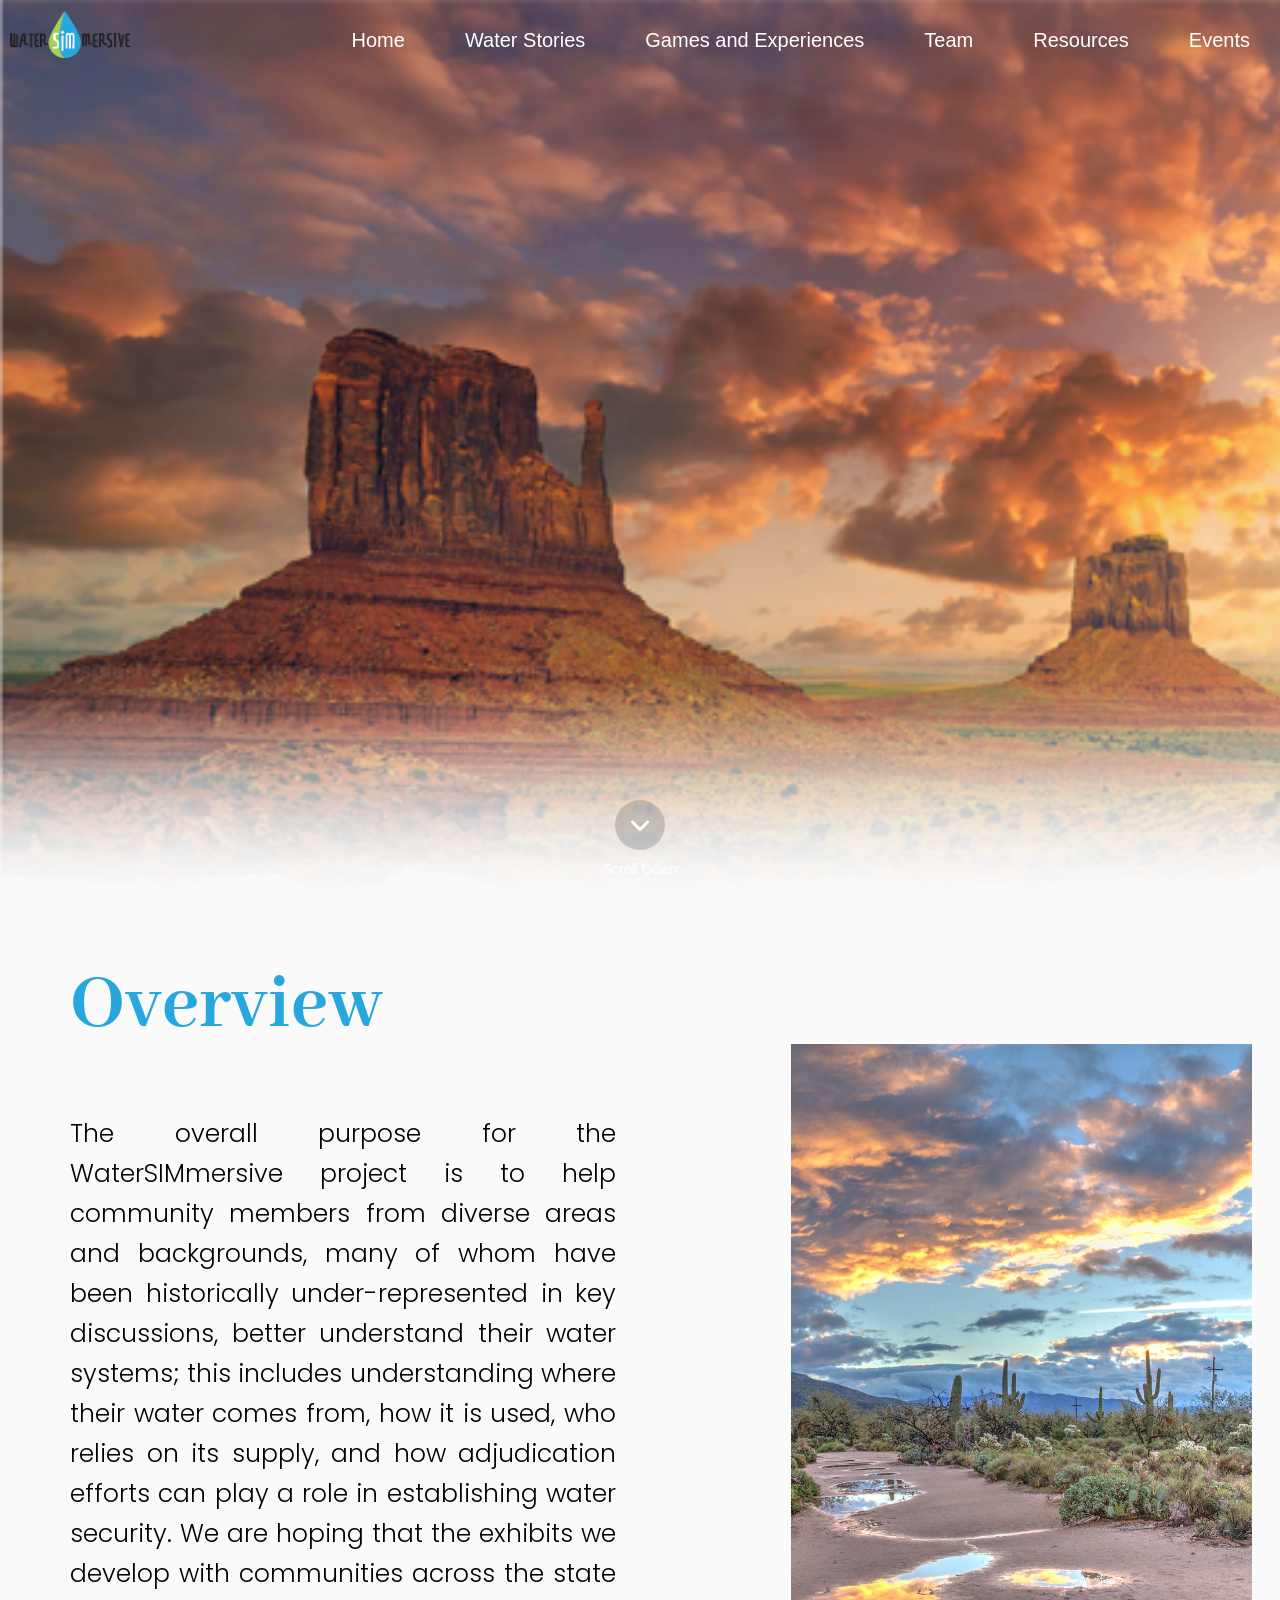
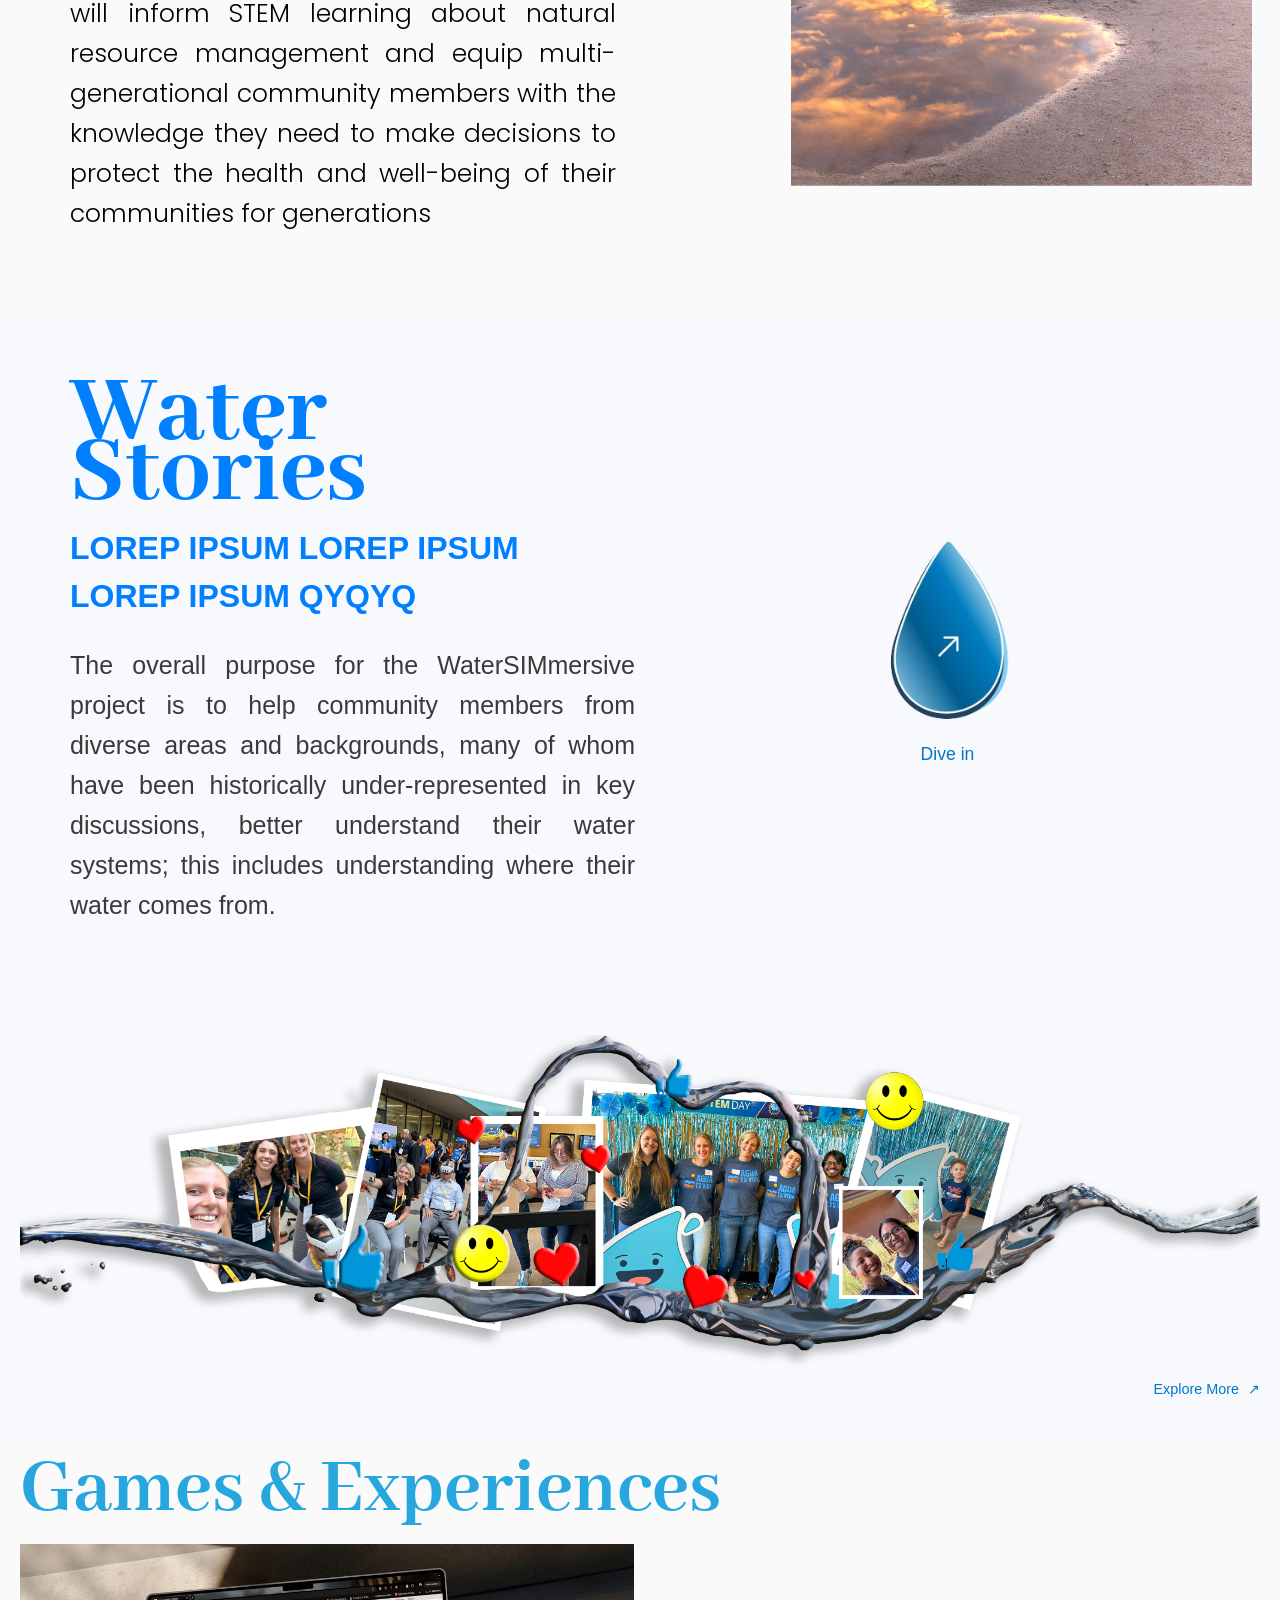
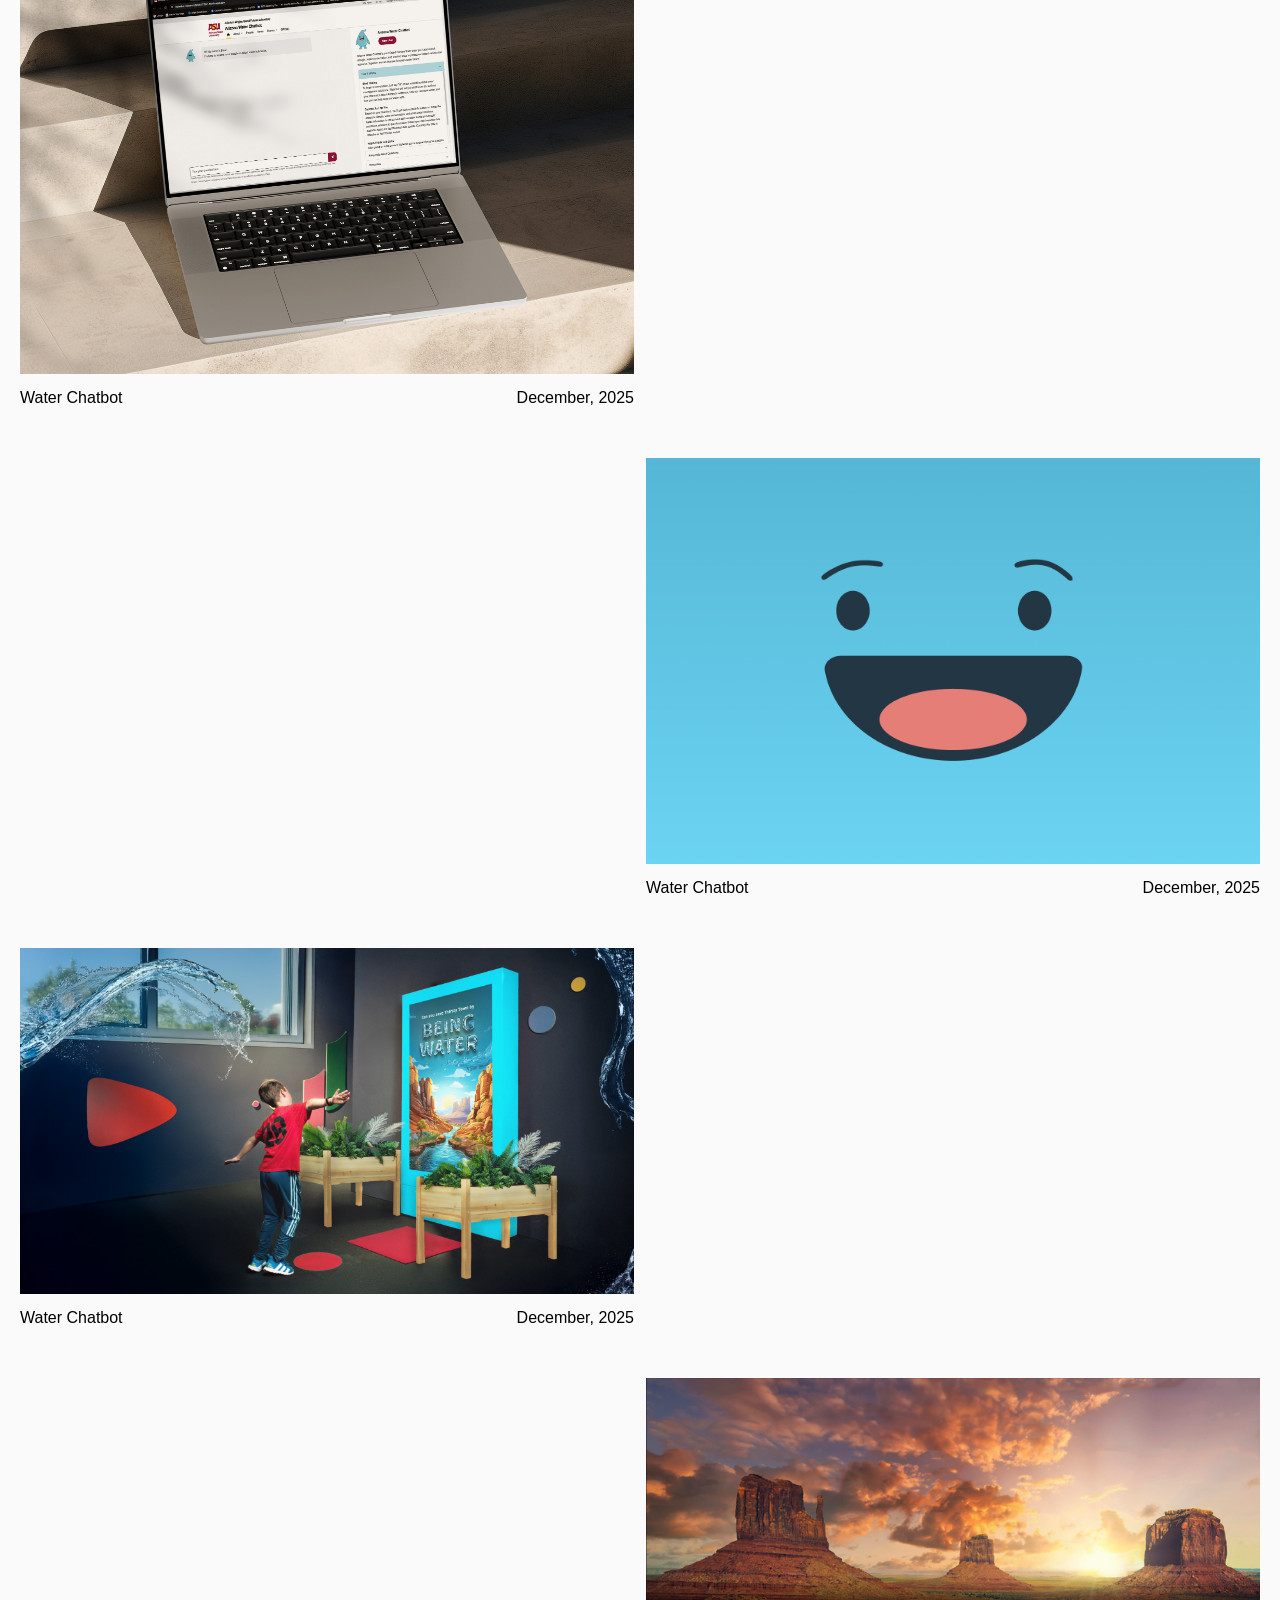
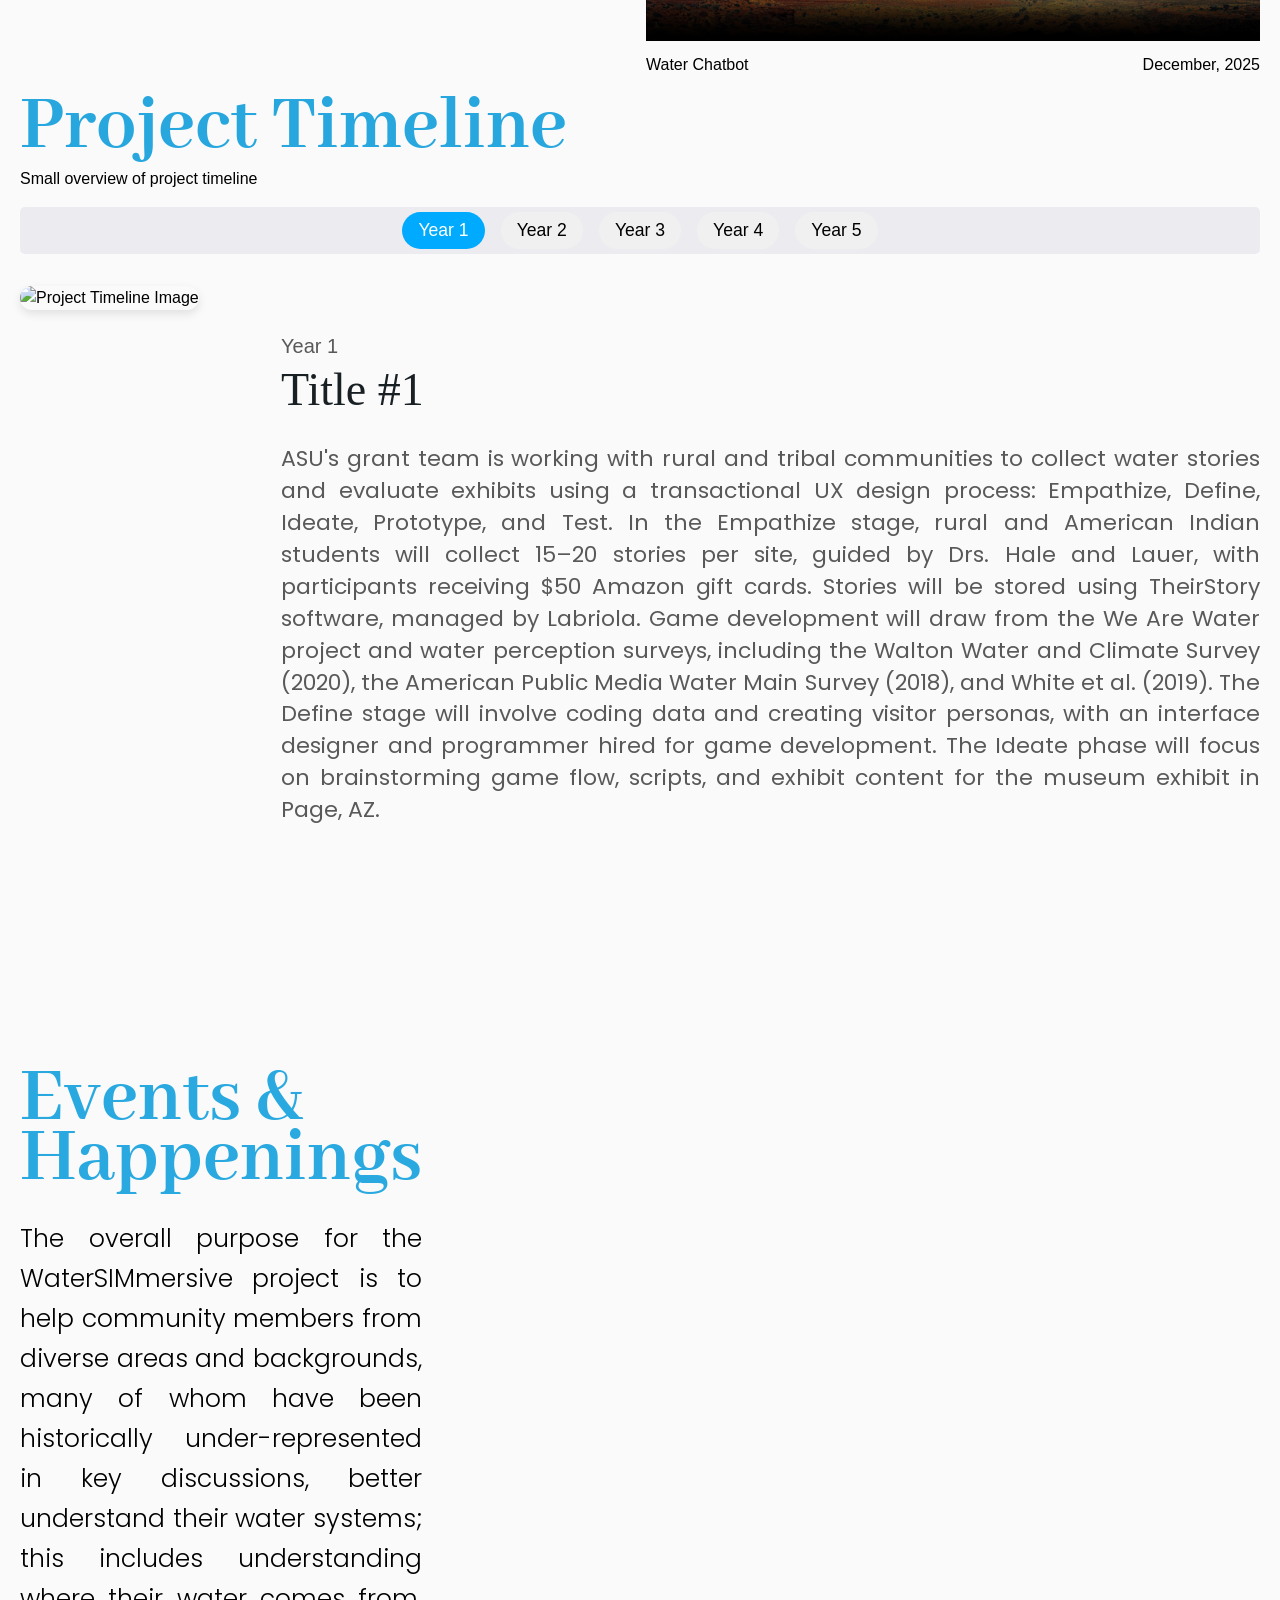
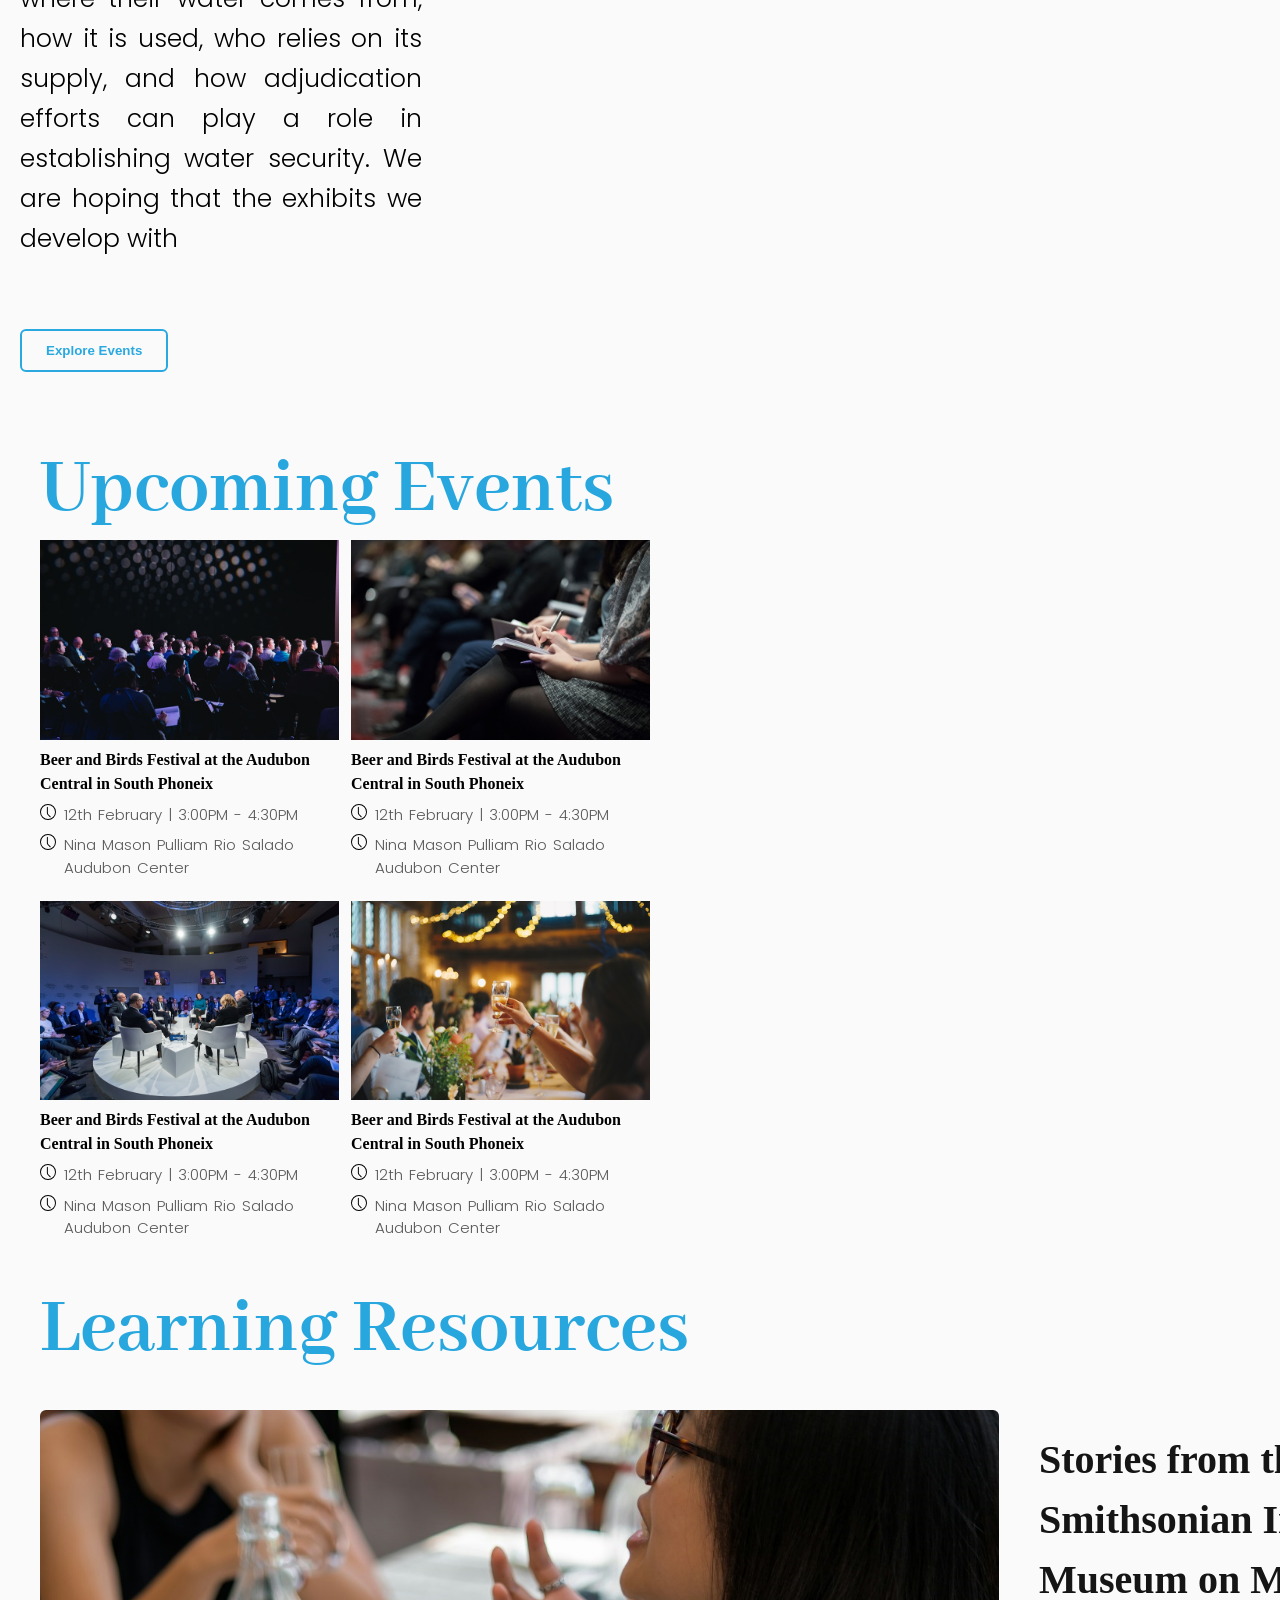
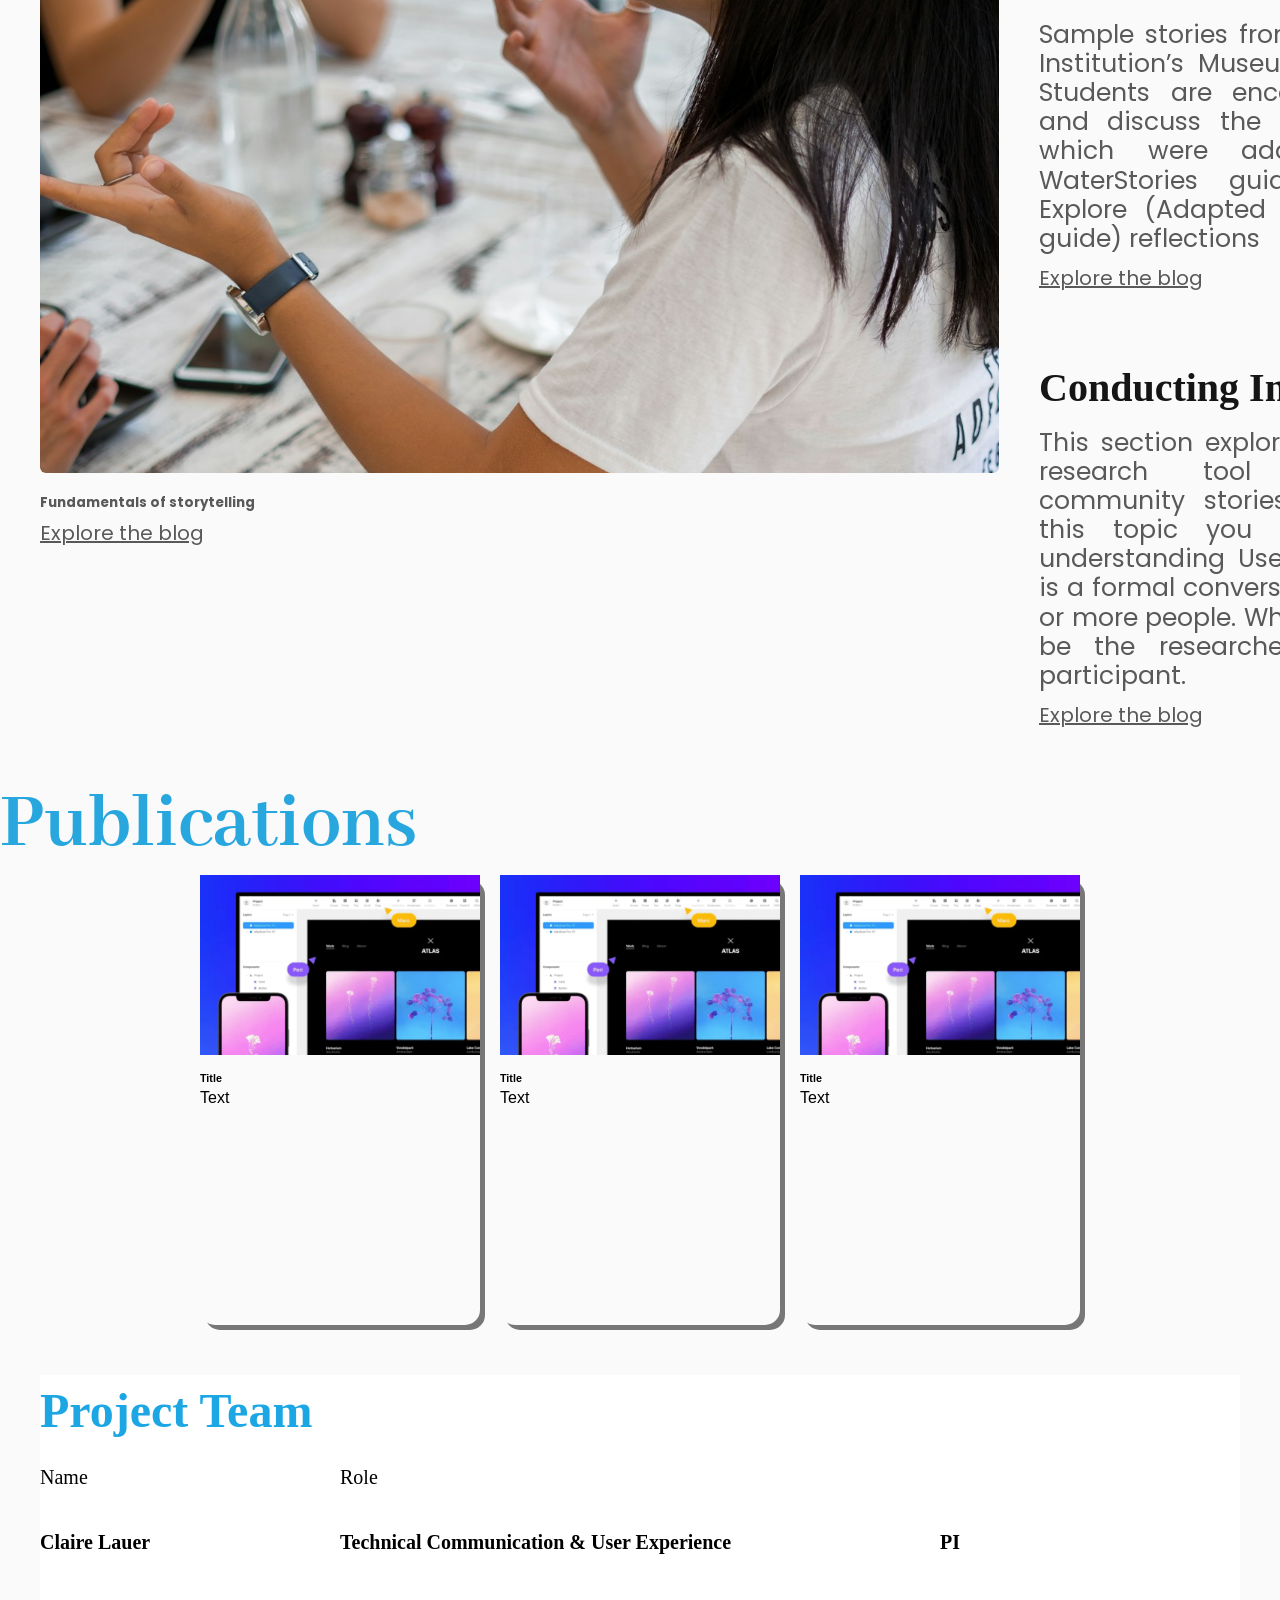
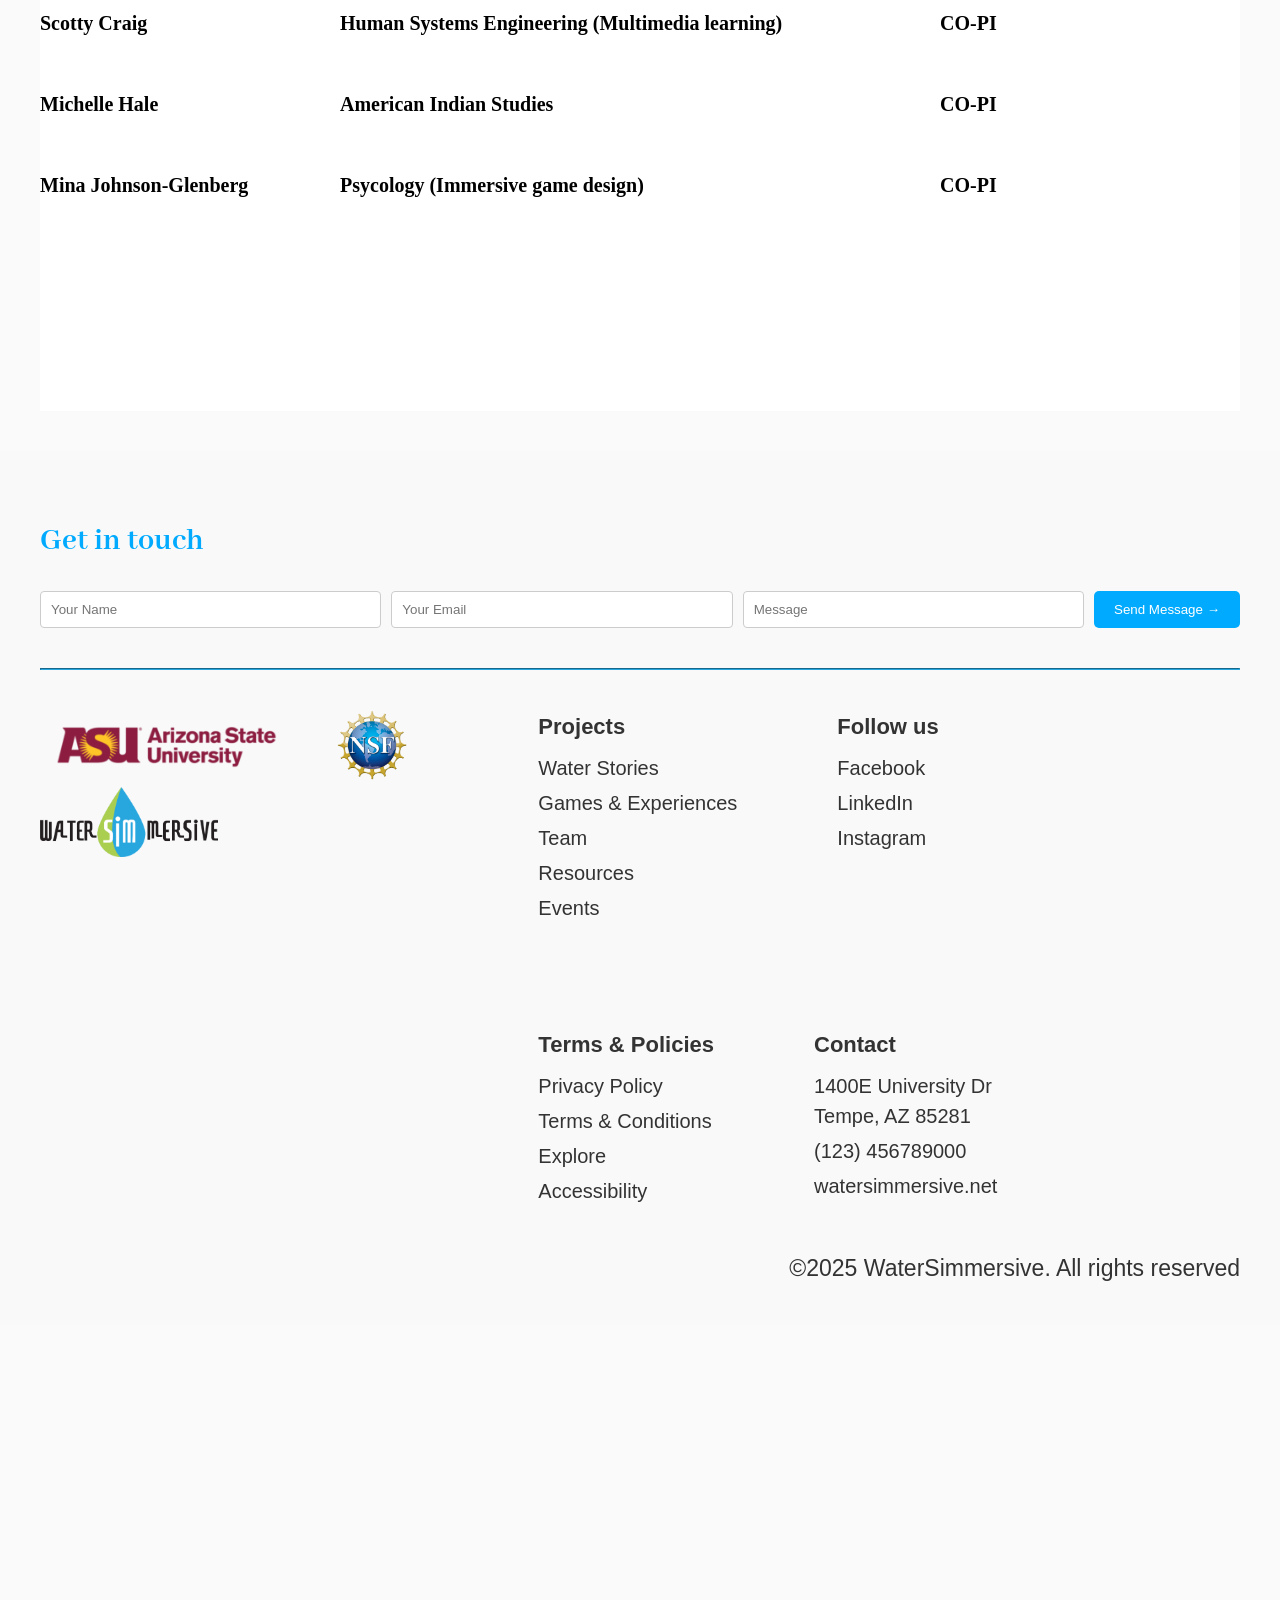
==== commit ee483260: "Added section Contacts" ====
--- a/index.html
+++ b/index.html
@@ -647,6 +647,57 @@
       </div>
     </section>
 
+    <section class="contact-section">
+      <h2>Get in touch</h2>
+      <form id="contactForm">
+        <input type="text" id="name" placeholder="Your Name" required />
+        <input type="email" id="email" placeholder="Your Email" required />
+        <input type="text" id="message" placeholder="Message" required />
+        <button type="submit">Send Message →</button>
+      </form>
+
+      <hr />
+
+      <div class="footer-content">
+        <div class="logos">
+          <img src="images/Get in Touch/ASU.png" alt="ASU" />
+          <img src="images/Get in Touch/NSF.png" alt="NSF" />
+          <img src="images/Get in Touch/waterSim.png" alt="WaterSim" />
+        </div>
+
+        <div class="links">
+          <div>
+            <strong>Projects</strong>
+            <p><a href="#">Water Stories</a></p>
+            <p><a href="#">Games & Experiences</a></p>
+            <p><a href="#">Team</a></p>
+            <p><a href="#">Resources</a></p>
+            <p><a href="#">Events</a></p>
+          </div>
+          <div>
+            <strong>Follow us</strong>
+            <p><a href="#">Facebook</a></p>
+            <p><a href="#">LinkedIn</a></p>
+            <p><a href="#">Instagram</a></p>
+          </div>
+          <div>
+            <strong>Terms & Policies</strong>
+            <p>Privacy Policy</p>
+            <p>Terms & Conditions</p>
+            <p>Explore</p>
+            <p>Accessibility</p>
+          </div>
+          <div>
+            <strong>Contact</strong>
+            <p>1400E University Dr<br />Tempe, AZ 85281</p>
+            <p>(123) 456789000</p>
+            <p>watersimmersive.net</p>
+          </div>
+        </div>
+      </div>
+      <p class="copyright">©2025 WaterSimmersive. All rights reserved</p>
+    </section>
+
     <section class="Margin-Bottom"></section>
 
     <script src="./app.js"></script>
--- a/style.css
+++ b/style.css
@@ -1115,6 +1115,95 @@
   justify-content: space-between;
 }
 
+.contact-section {
+  font-family: sans-serif;
+  padding: 40px;
+  background: #f9f9f9;
+  color: #333;
+}
+
+.contact-section h2 {
+  color: #00aaff;
+  font-size: 32px;
+  margin-bottom: 20px;
+}
+
+#contactForm {
+  display: flex;
+  gap: 10px;
+  flex-wrap: wrap;
+  margin-bottom: 20px;
+}
+
+#contactForm input {
+  padding: 10px;
+  border: 1px solid #ccc;
+  border-radius: 4px;
+  flex: 1;
+  min-width: 200px;
+}
+
+#contactForm button {
+  background: #00aaff;
+  color: white;
+  border: none;
+  padding: 10px 20px;
+  border-radius: 5px;
+  cursor: pointer;
+}
+
+hr {
+  margin: 40px 0;
+  border-color: #28a7df;
+}
+
+.footer-content {
+  display: flex;
+  flex-direction: row;
+  gap: 60px;
+}
+
+.logos img {
+  height: 70px;
+  margin-right: 40px;
+}
+
+.links {
+  display: flex;
+  flex-wrap: wrap;
+  gap: 100px;
+}
+
+.links div {
+  min-width: 150px;
+}
+
+.links strong {
+  display: block;
+  margin-bottom: 10px;
+  font-size: 22px;
+}
+
+.links p {
+  margin: 5px 0;
+  font-size: 20px;
+}
+
+.contact-section .copyright {
+  margin-top: 40px;
+  font-size: 23px;
+  text-align: end;
+}
+
+.links a {
+  color: inherit;
+  text-decoration: none;
+}
+
+.links a:hover {
+  text-decoration: underline;
+}
+
 /* Add media queries for responsiveness */
 @media (max-width: 768px) {
   .container {
@@ -1182,6 +1271,8 @@
   font-family: Georgia, serif;
   margin: 40px;
   background: #fff;
+  position: relative;
+  padding-bottom: 160px;
 }
 
 .proj-team-title {
@@ -1228,11 +1319,11 @@
 
 .proj-team-hover-image {
   display: none;
-  position: fixed;
-  bottom: 20px;
-  right: 20px;
+  position: absolute;
+  bottom: 0;
+  right: 0;
   width: 180px;
-  border: 2px solid #000;
+  /* border: 2px solid #000; */
   background: #fff;
   padding: 4px;
   z-index: 1000;
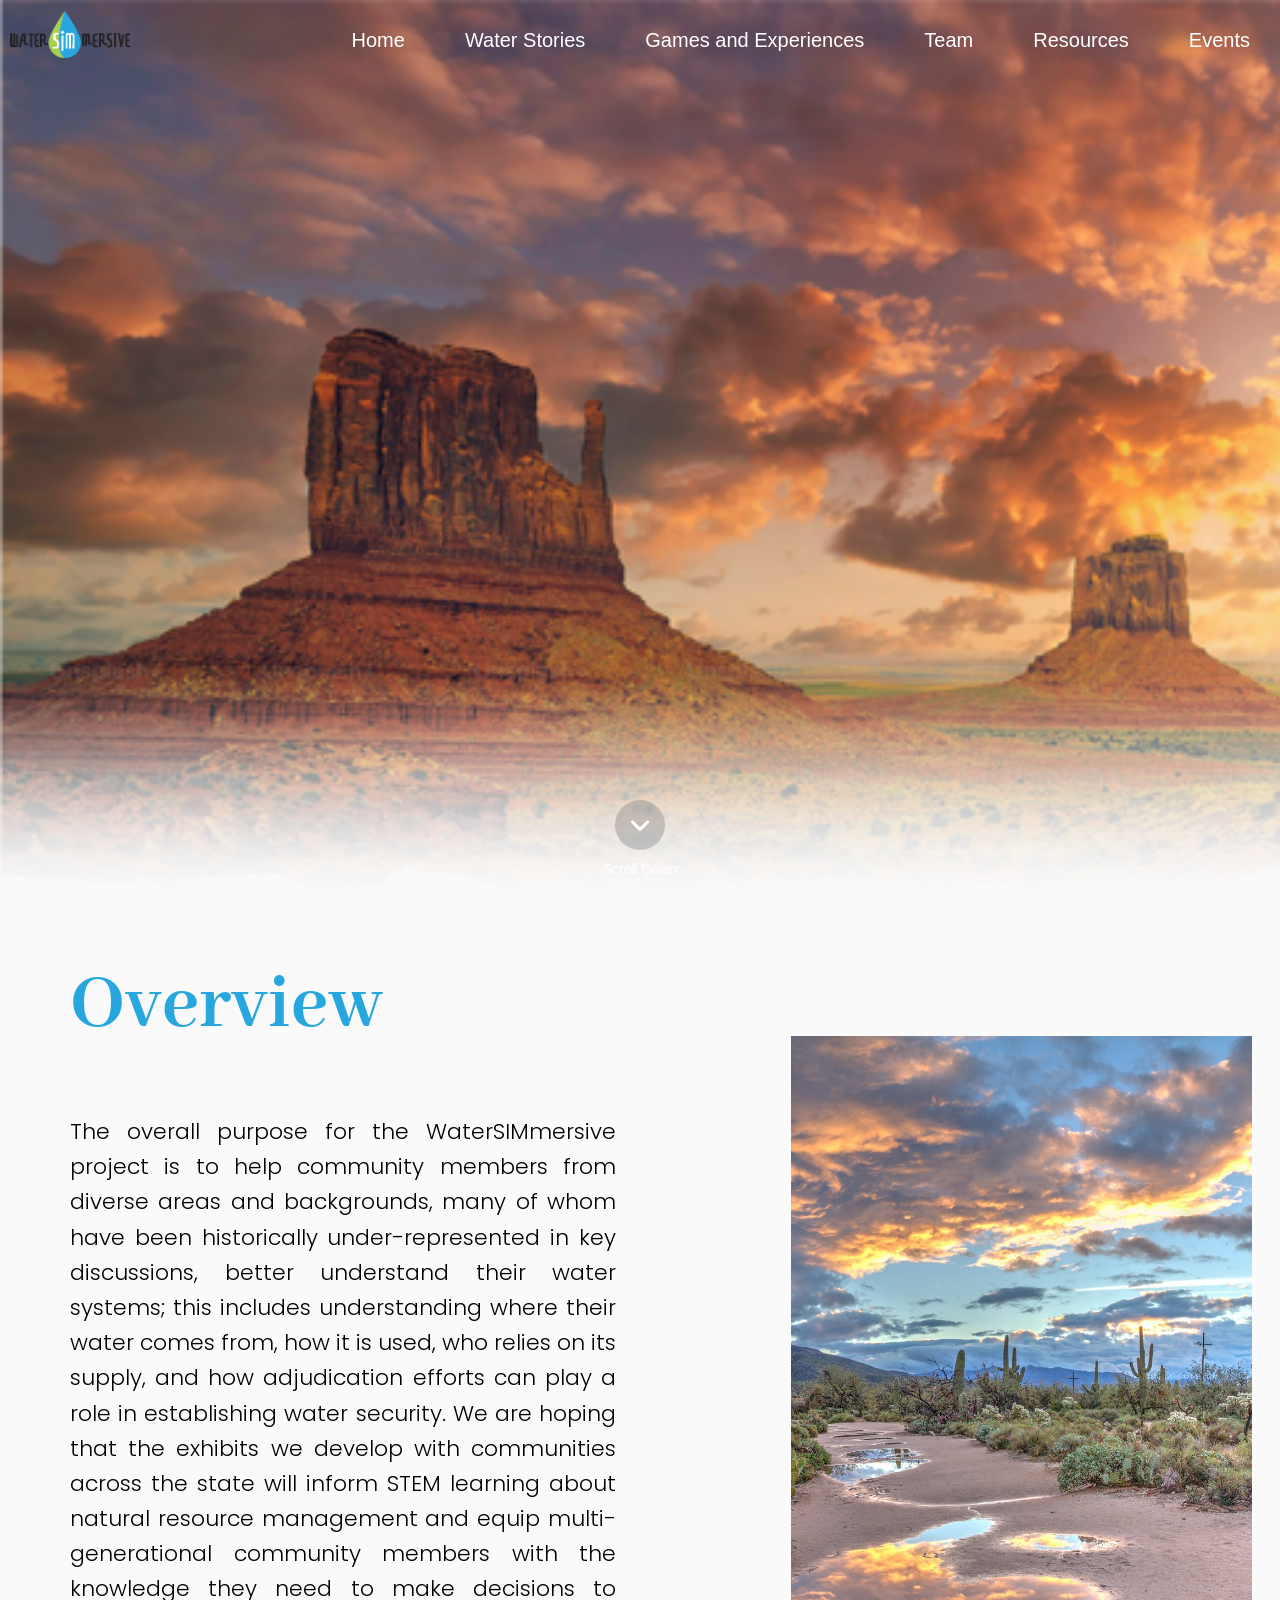
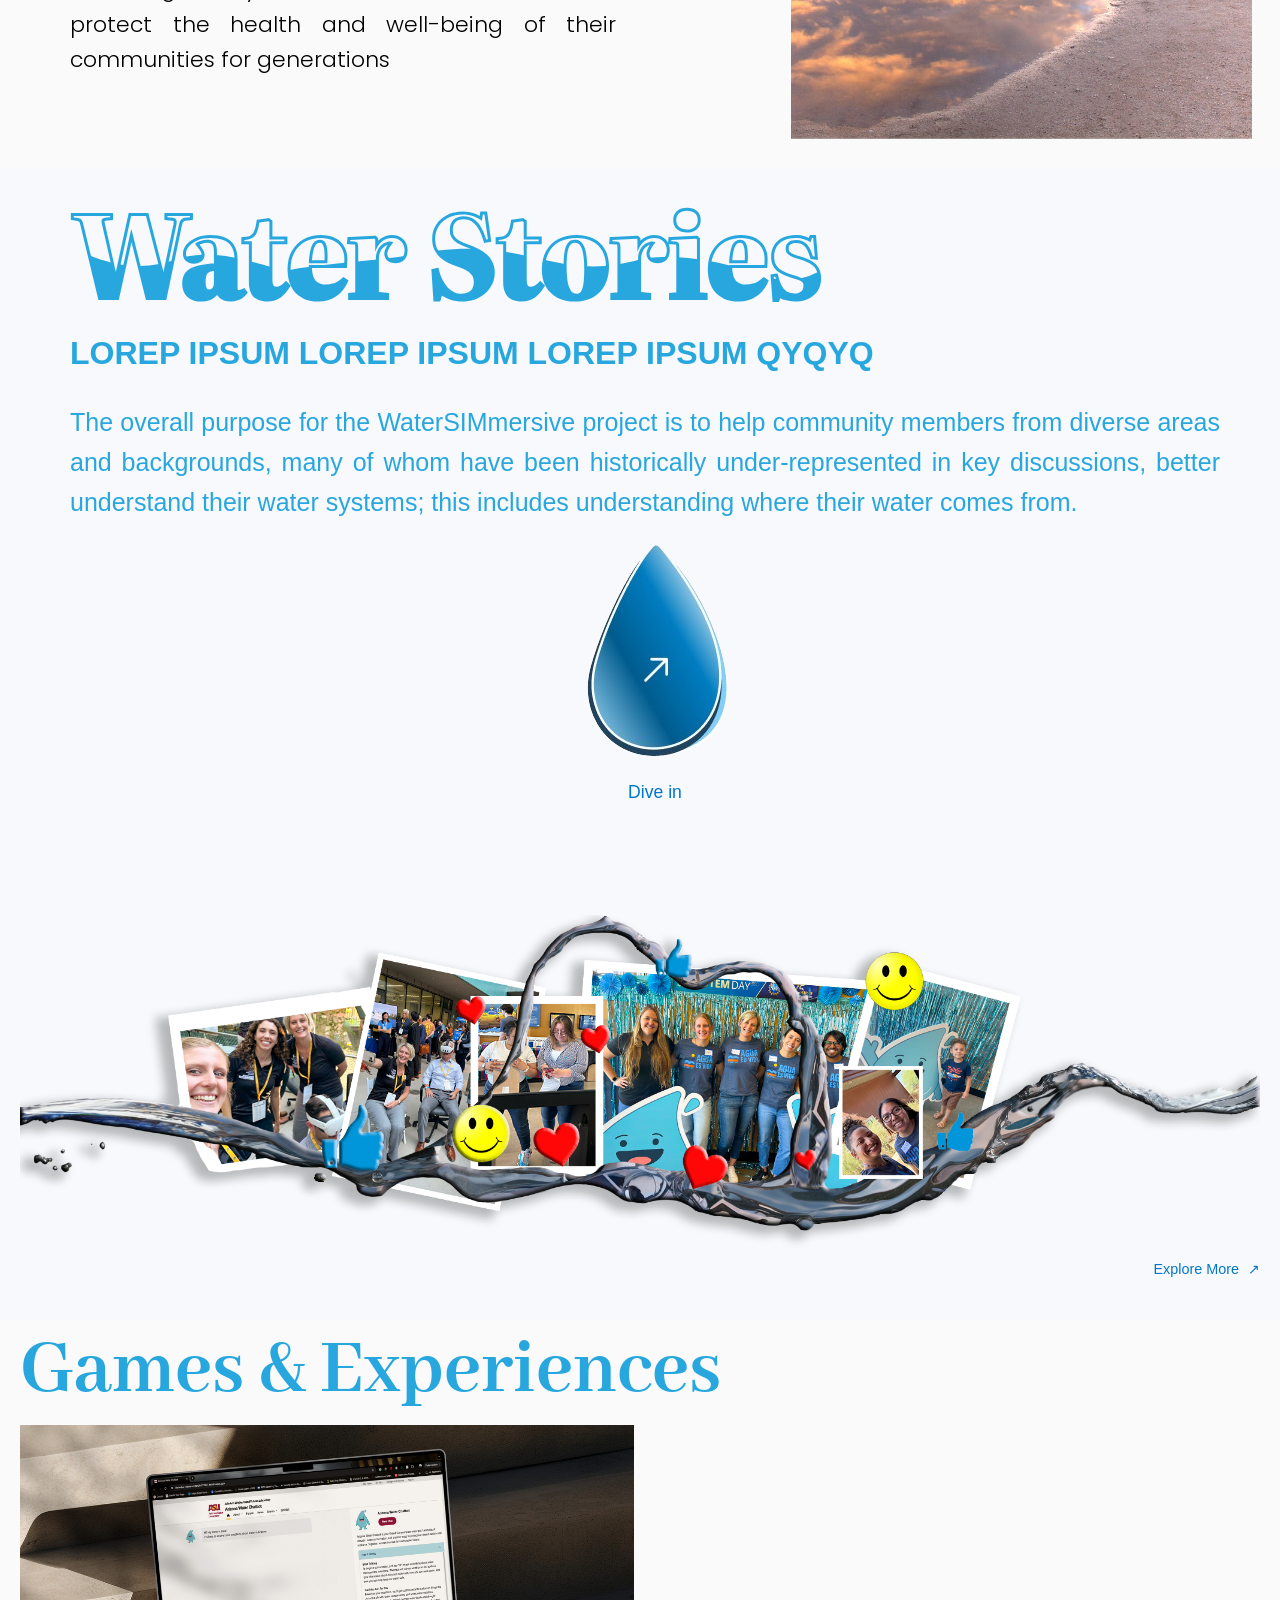
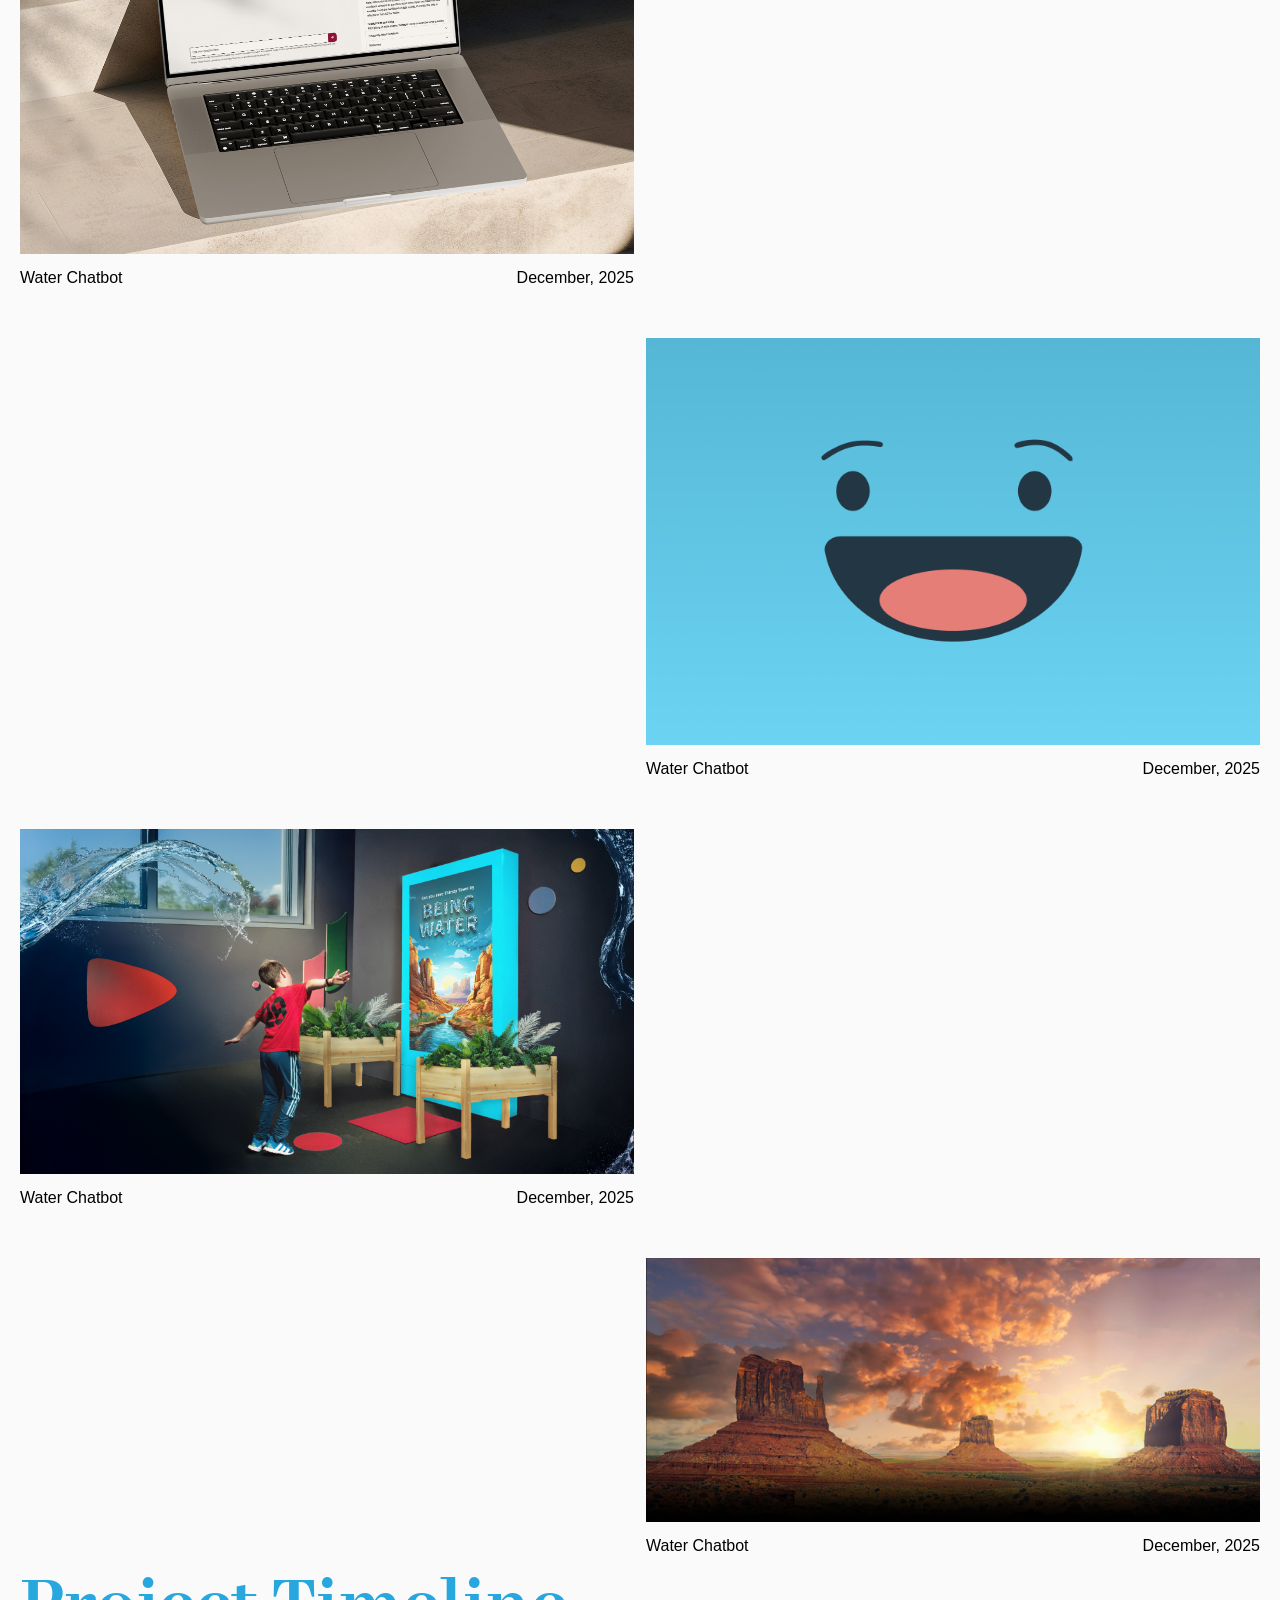
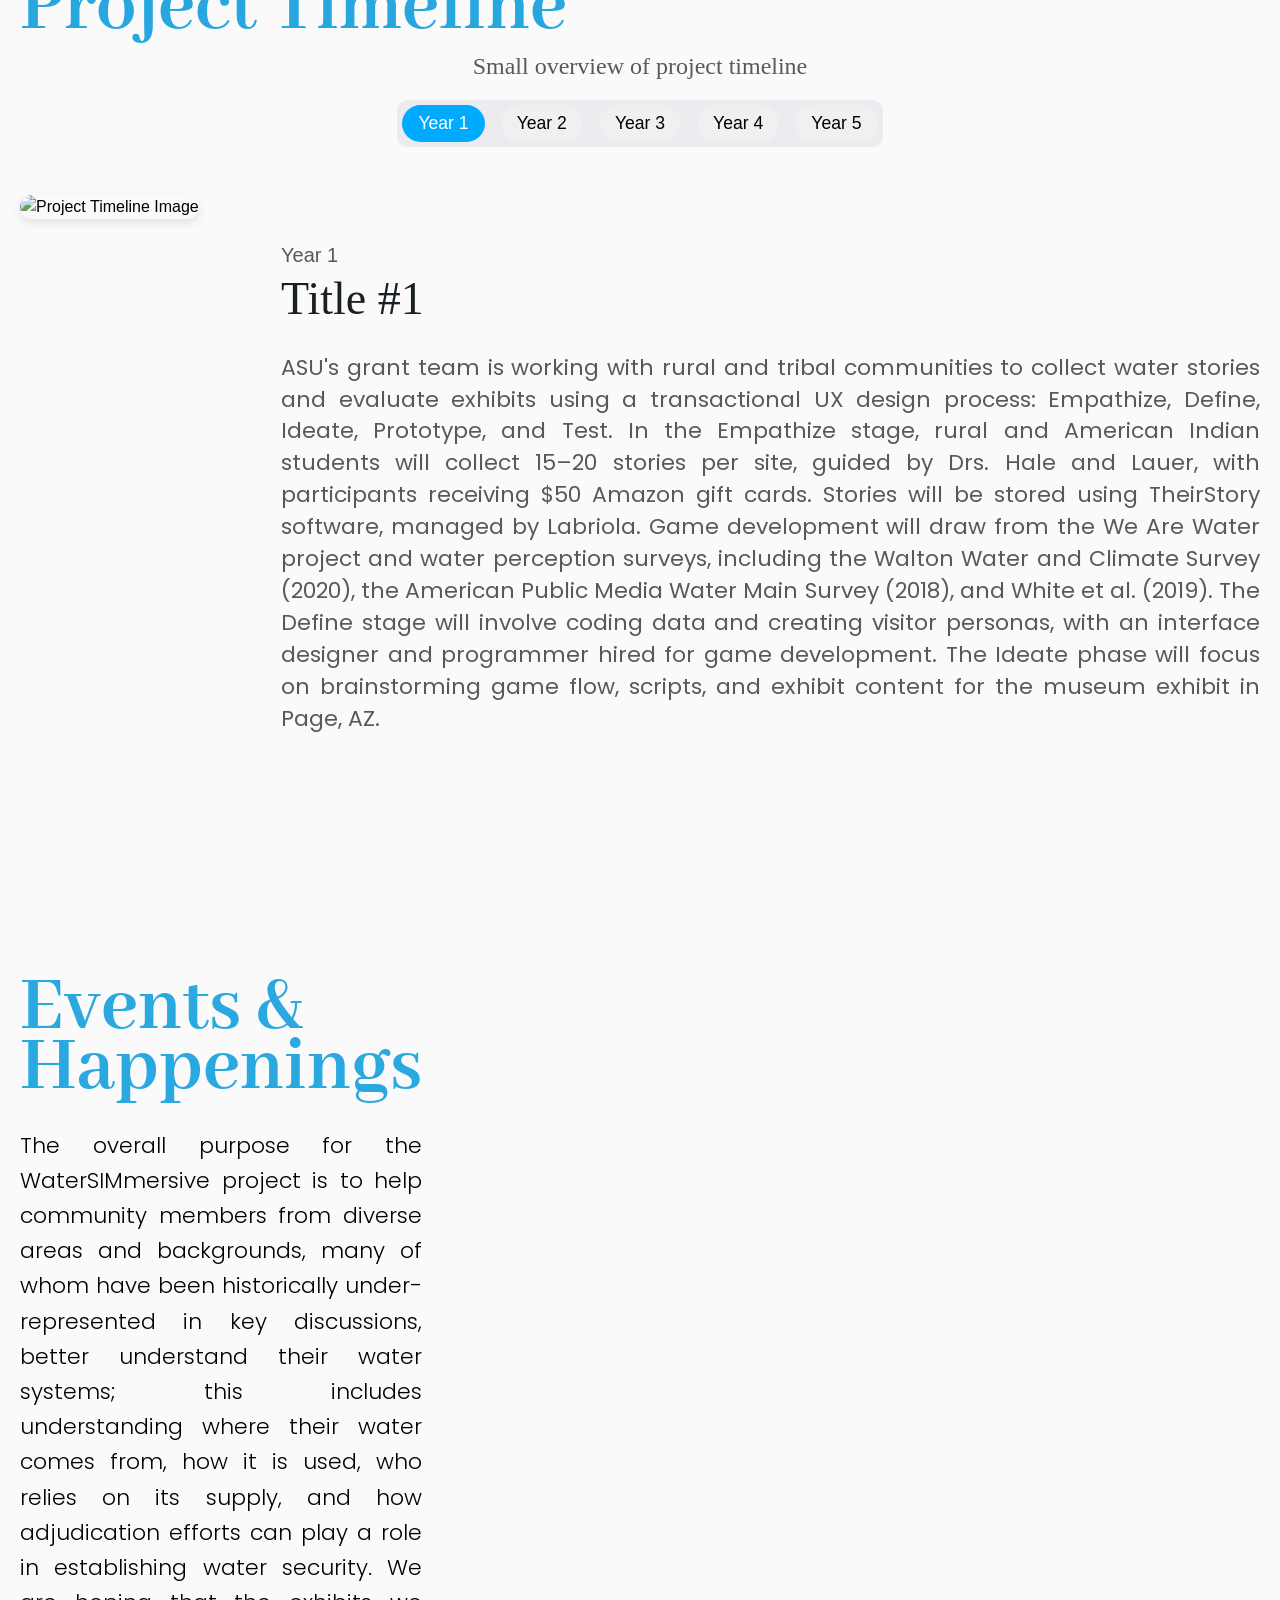
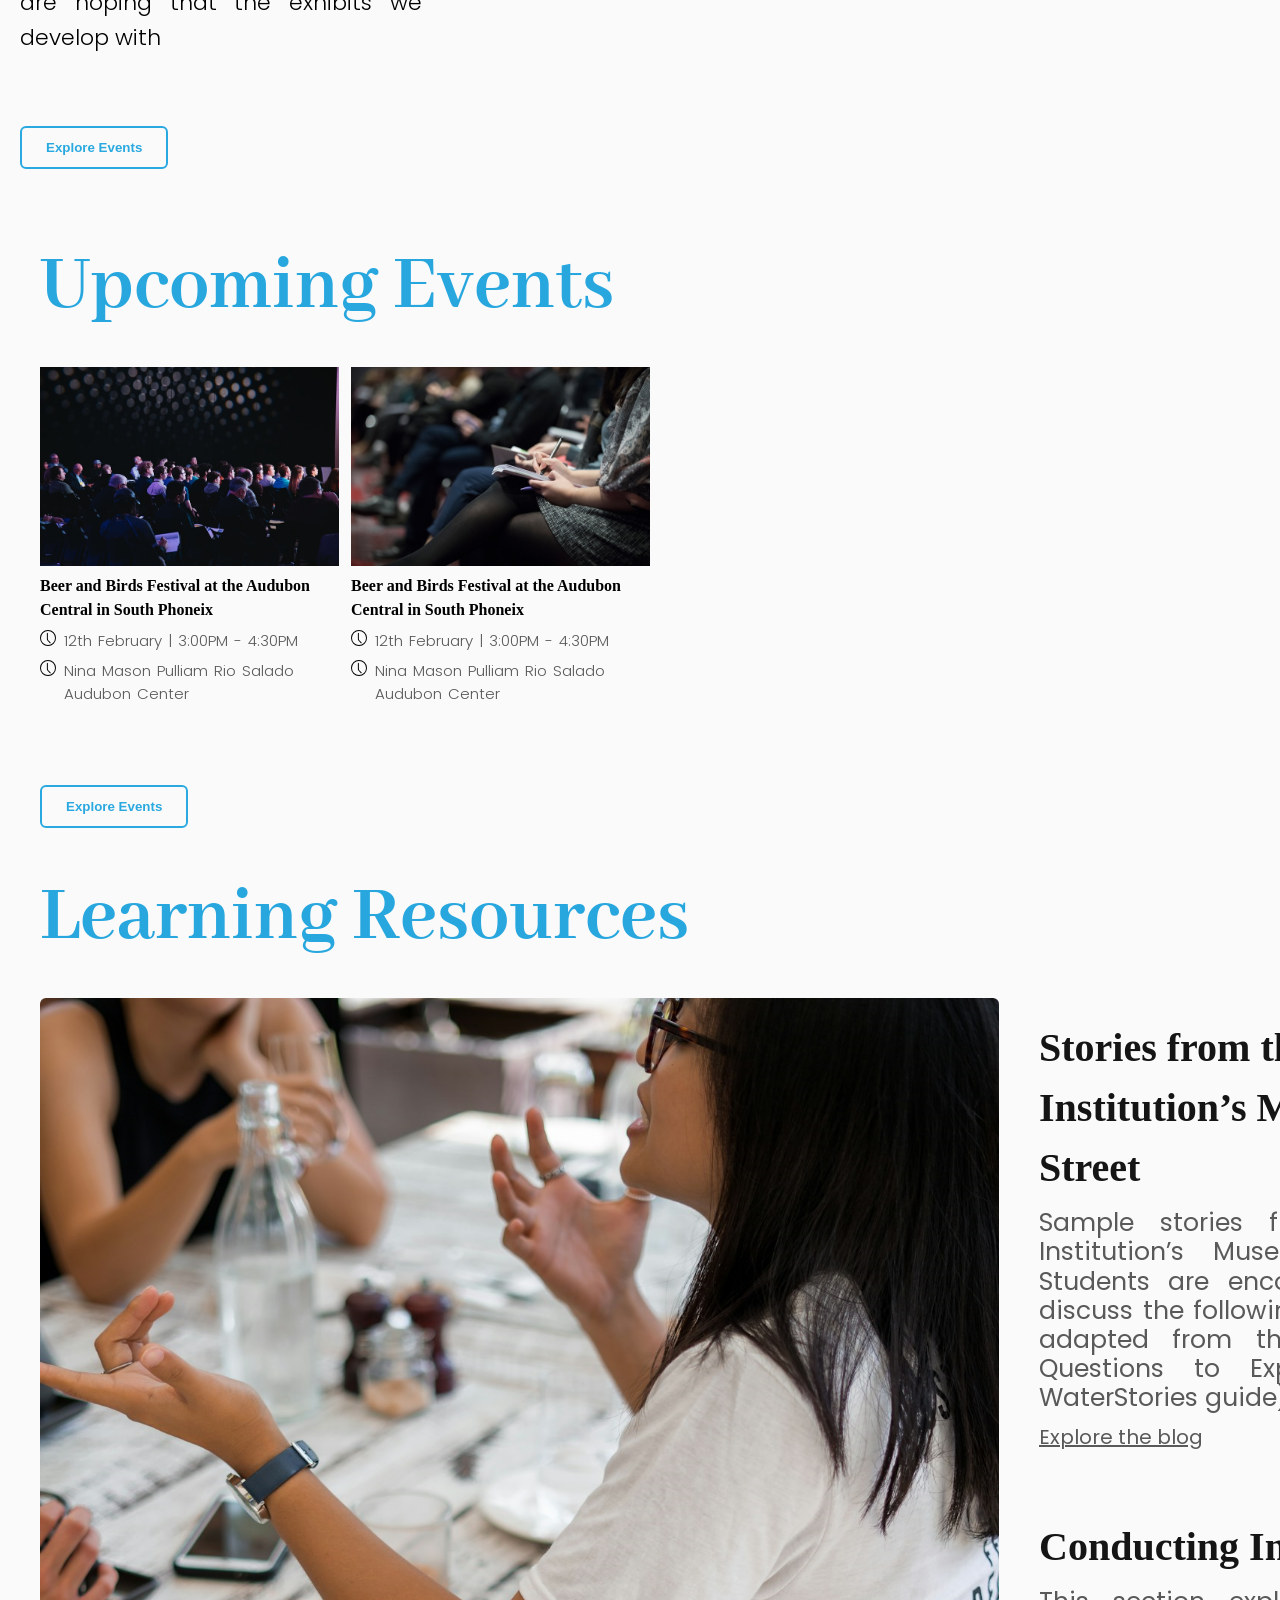
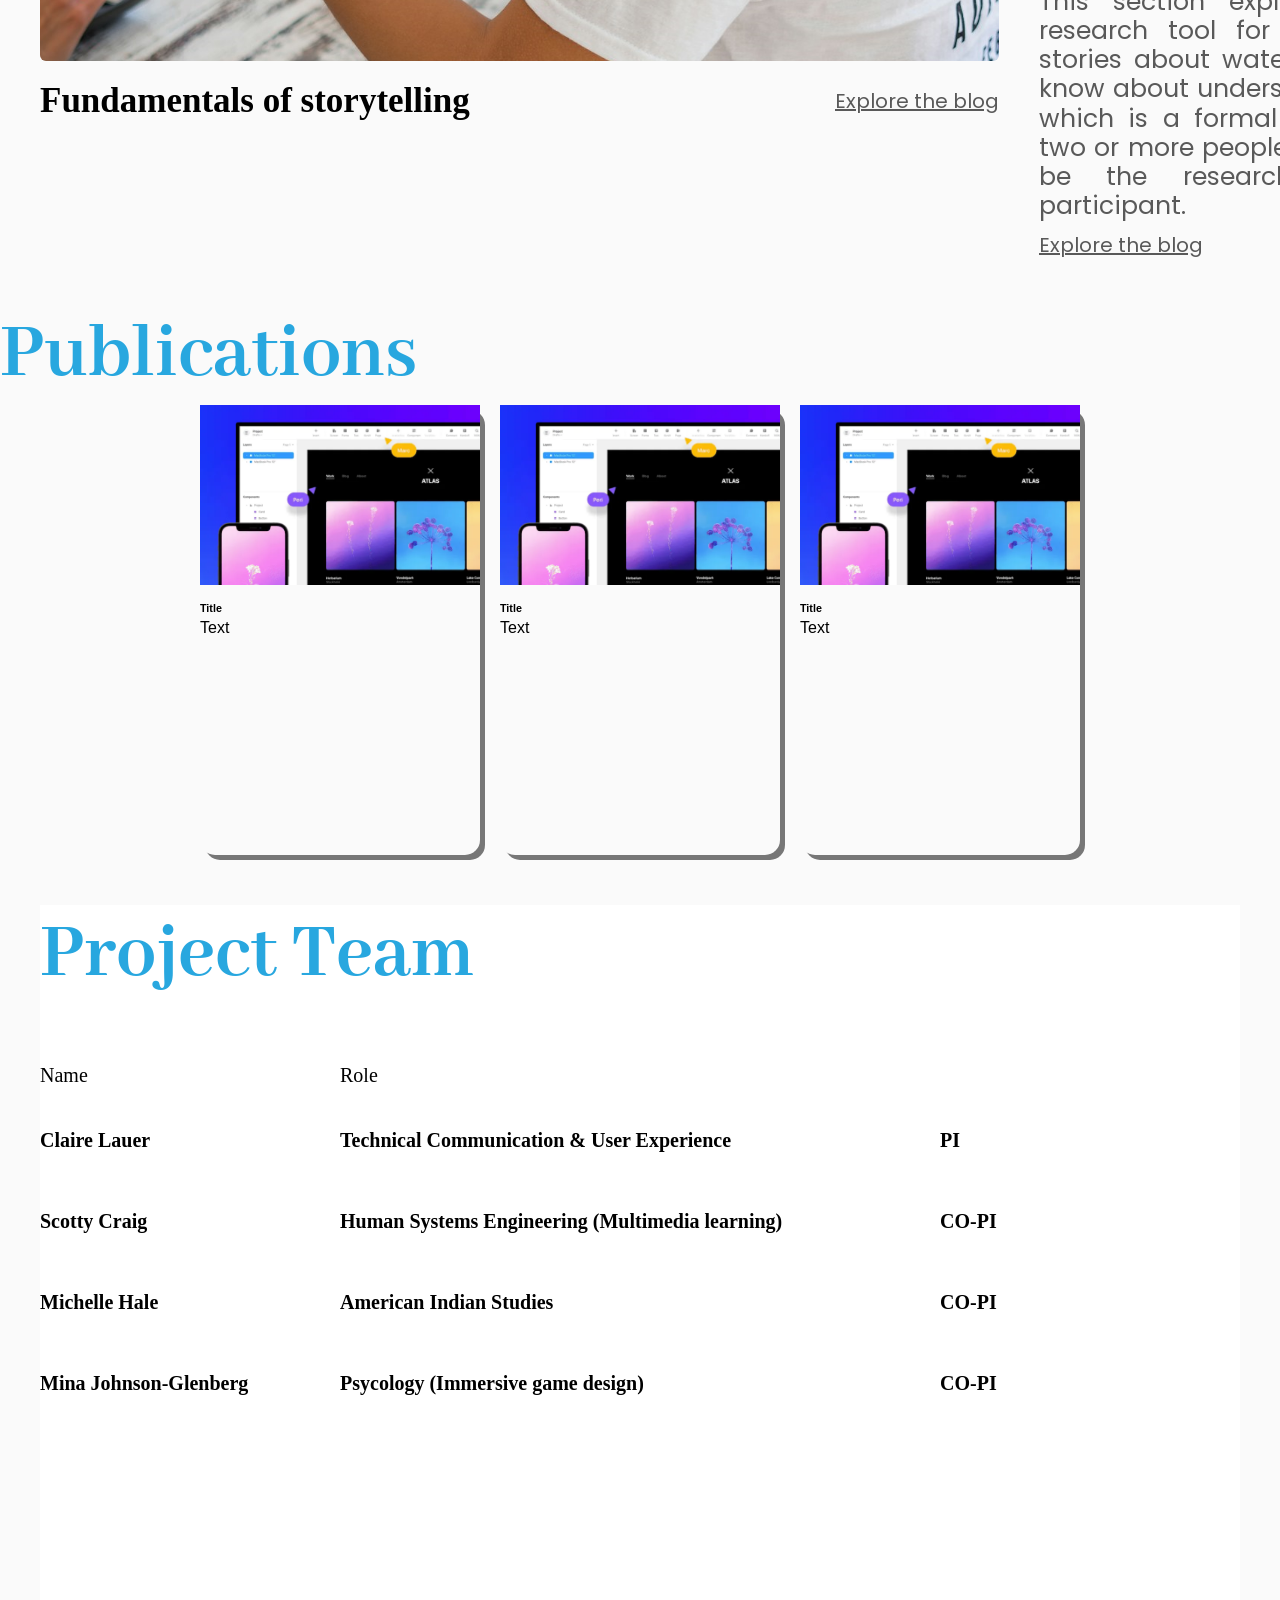
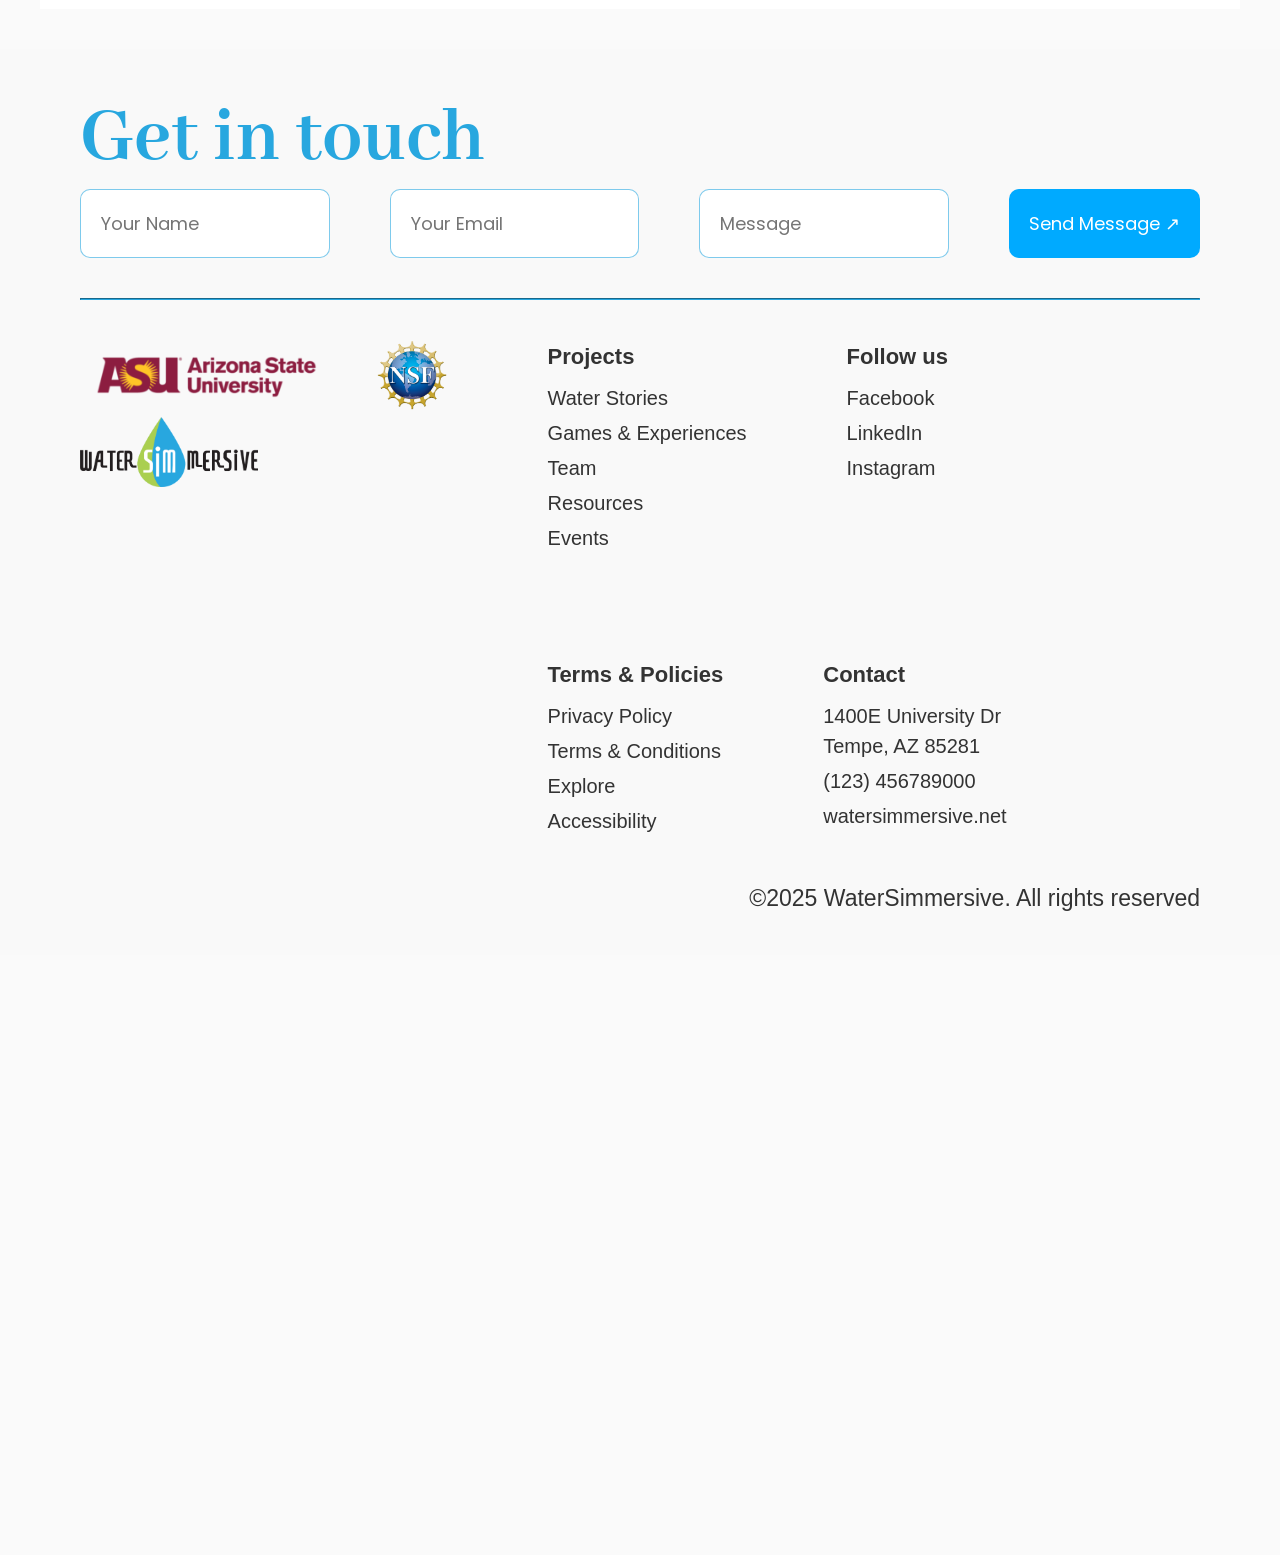
==== commit eb02c567: "Updated Events Added styling" ====
--- a/index.html
+++ b/index.html
@@ -29,7 +29,12 @@
                 <a href="#" class="nav-link">Home</a>
               </li>
               <li class="nav-list-item">
-                <a href="#" class="nav-link">Water Stories</a>
+                <a
+                  href="https://waterstories.watersimmersive.net/"
+                  target="_blank"
+                  class="nav-link"
+                  >Water Stories</a
+                >
               </li>
               <li class="nav-list-item">
                 <a href="#" class="nav-link">Games and Experiences</a>
@@ -111,7 +116,9 @@
     <section class="water-stories">
       <div class="water-content">
         <div class="text-box">
-          <h2>Water Stories</h2>
+          <div>
+            <img src="water-stories-heading.svg" />
+          </div>
           <h3>LOREP IPSUM LOREP IPSUM LOREP IPSUM QYQYQ</h3>
           <p>
             The overall purpose for the WaterSIMmersive project is to help
@@ -122,12 +129,17 @@
           </p>
         </div>
         <div class="drop-box">
-          <img
-            src="images/Water-Stories/water-stories-drop.png"
-            alt="Water Drop"
-            class="drop-icon"
-          />
-          <span class="drop-text">Dive in</span>
+          <button
+            class="drop-box-button"
+            onclick="window.open('https://waterstories.watersimmersive.net/', '_blank');"
+          >
+            <img
+              src="images/Water-Stories/water-stories-drop.png"
+              alt="Water Drop"
+              class="drop-icon"
+            />
+            <span class="drop-text">Dive in</span>
+          </button>
         </div>
       </div>
 
@@ -197,18 +209,19 @@
       <div class="pt-container">
         <div class="pt-heading">
           <h2>Project Timeline</h2>
-          <p>Small overview of project timeline</p>
+          <p id="pt-heading-overview">Small overview of project timeline</p>
 
           <!-- Tabs -->
-
-          <div class="pt-tabs">
-            <button class="pt-tab-button pt-active" data-tab="pt-year1">
-              Year 1
-            </button>
-            <button class="pt-tab-button" data-tab="pt-year2">Year 2</button>
-            <button class="pt-tab-button" data-tab="pt-year3">Year 3</button>
-            <button class="pt-tab-button" data-tab="pt-year4">Year 4</button>
-            <button class="pt-tab-button" data-tab="pt-year5">Year 5</button>
+          <div class="pt-tabs-parent">
+            <div class="pt-tabs">
+              <button class="pt-tab-button pt-active" data-tab="pt-year1">
+                Year 1
+              </button>
+              <button class="pt-tab-button" data-tab="pt-year2">Year 2</button>
+              <button class="pt-tab-button" data-tab="pt-year3">Year 3</button>
+              <button class="pt-tab-button" data-tab="pt-year4">Year 4</button>
+              <button class="pt-tab-button" data-tab="pt-year5">Year 5</button>
+            </div>
           </div>
 
           <!-- Year 1 Content -->
@@ -438,68 +451,43 @@
     </section>
 
     <section class="events maxwidth-contain">
-      <h2>Upcoming Events</h2>
       <div class="content">
         <div class="events-left">
-          <div class="events-grid-item">
-            <img src="images/events/event1.png" alt="Event1 Image" />
-            <p class="events-grid-item_title">
-              Beer and Birds Festival at the Audubon Central in South Phoneix
-            </p>
-            <div class="events-grid-item_date">
-              <div class="timer-icon"></div>
-              <p>12th February | 3:00PM - 4:30PM</p>
-            </div>
-            <div class="events-grid-item_location">
-              <div class="timer-icon"></div>
-              <p>Nina Mason Pulliam Rio Salado Audubon Center</p>
-            </div>
-          </div>
-          <div class="events-grid-item">
-            <img src="images/events/event2.png" alt="Event1 Image" />
-            <!-- add a div wrapper for the contents and give it padding -->
-            <p class="events-grid-item_title">
-              Beer and Birds Festival at the Audubon Central in South Phoneix
-            </p>
-            <div class="events-grid-item_date">
-              <div class="timer-icon"></div>
-              <p>12th February | 3:00PM - 4:30PM</p>
-            </div>
-            <div class="events-grid-item_location">
-              <div class="timer-icon"></div>
-              <p>Nina Mason Pulliam Rio Salado Audubon Center</p>
-            </div>
-          </div>
-          <div class="events-grid-item">
-            <img src="images/events/event3.png" alt="Event1 Image" />
-            <p class="events-grid-item_title">
-              Beer and Birds Festival at the Audubon Central in South Phoneix
-            </p>
-            <div class="events-grid-item_date">
-              <div class="timer-icon"></div>
-              <p>12th February | 3:00PM - 4:30PM</p>
-            </div>
-            <div class="events-grid-item_location">
-              <div class="timer-icon"></div>
-              <p>Nina Mason Pulliam Rio Salado Audubon Center</p>
-            </div>
-          </div>
-          <div class="events-grid-item">
-            <img src="images/events/event4.png" alt="Event1 Image" />
-            <p class="events-grid-item_title">
-              Beer and Birds Festival at the Audubon Central in South Phoneix
-            </p>
-            <div class="events-grid-item_date">
-              <div class="timer-icon"></div>
-              <p>12th February | 3:00PM - 4:30PM</p>
-            </div>
-            <div class="events-grid-item_location">
-              <div class="timer-icon"></div>
-              <p>Nina Mason Pulliam Rio Salado Audubon Center</p>
-            </div>
-          </div>
-        </div>
-      </div>
+          <h2>Upcoming Events</h2>
+          <div class="events-left-content">
+            <div class="events-grid-item">
+              <img src="images/events/event1.png" alt="Event1 Image" />
+              <p class="events-grid-item_title">
+                Beer and Birds Festival at the Audubon Central in South Phoneix
+              </p>
+              <div class="events-grid-item_date">
+                <div class="timer-icon"></div>
+                <p>12th February | 3:00PM - 4:30PM</p>
+              </div>
+              <div class="events-grid-item_location">
+                <div class="timer-icon"></div>
+                <p>Nina Mason Pulliam Rio Salado Audubon Center</p>
+              </div>
+            </div>
+            <div class="events-grid-item">
+              <img src="images/events/event2.png" alt="Event1 Image" />
+              <!-- add a div wrapper for the contents and give it padding -->
+              <p class="events-grid-item_title">
+                Beer and Birds Festival at the Audubon Central in South Phoneix
+              </p>
+              <div class="events-grid-item_date">
+                <div class="timer-icon"></div>
+                <p>12th February | 3:00PM - 4:30PM</p>
+              </div>
+              <div class="events-grid-item_location">
+                <div class="timer-icon"></div>
+                <p>Nina Mason Pulliam Rio Salado Audubon Center</p>
+              </div>
+            </div>
+          </div>
+        </div>
+      </div>
+      <button>Explore Events</button>
     </section>
 
     <h2 class="lr-main-heading">Learning Resources</h2>
@@ -511,11 +499,12 @@
         />
         <div class="lr-footer">
           <span class="lr-paragraph">
-            <div class="lr-subheading">
-              <h6>Fundamentals of storytelling</h6>
-            </div>
-            <a class="lr-link" href="#">Explore the blog</a>
+            <div class="lr-subheading-row"></div>
           </span>
+        </div>
+        <div class="lr-subheading">
+          <h6>Fundamentals of storytelling</h6>
+          <a class="lr-link" href="#">Explore the blog</a>
         </div>
       </div>
 
@@ -606,7 +595,7 @@
     </section>
 
     <section class="proj-team-container">
-      <h1 class="proj-team-title">Project Team</h1>
+      <h2 class="proj-team-title">Project Team</h2>
 
       <div class="proj-team-heading heading">
         <span class="proj-team-name heading">Name</span>
@@ -653,7 +642,7 @@
         <input type="text" id="name" placeholder="Your Name" required />
         <input type="email" id="email" placeholder="Your Email" required />
         <input type="text" id="message" placeholder="Message" required />
-        <button type="submit">Send Message →</button>
+        <button type="submit">Send Message ↗</button>
       </form>
 
       <hr />
--- a/style.css
+++ b/style.css
@@ -327,6 +327,21 @@
   flex-grow: 0;
 }
 
+#pt-heading-overview {
+  text-align: center;
+  font-family: Poppins;
+  font-size: 24px;
+  margin-inline: 25px;
+  font-weight: 500;
+  color: #595959;
+}
+
+.pt-tabs-parent {
+  display: flex;
+  align-items: center;
+  justify-content: center;
+}
+
 .pt-tabs {
   display: flex;
   background-color: #ececf0;
@@ -336,6 +351,7 @@
   padding: 5px;
   align-items: center;
   justify-content: center;
+  border-radius: 10px;
 }
 
 .pt-tab-button {
@@ -401,16 +417,16 @@
   padding-right: 20px;
 }
 
-.text-box h2 {
+/* .text-box h2 {
   font-size: 100px;
   color: #0080ff;
   font-weight: 800;
   margin-left: 0;
-}
+} */
 
 .text-box h3 {
   font-size: 32px;
-  color: #0080ff;
+  color: #28a7df;
   margin-top: 10px;
   padding-block: 10px;
 }
@@ -418,10 +434,17 @@
 .text-box p {
   font-size: 25px;
   margin-top: 15px;
-  color: #3a3a3a;
+  color: #28a7df;
   line-height: 1.6;
   text-align: justify;
   font-weight: 400;
+}
+
+.drop-box .drop-box-button {
+  all: unset;
+  /* display: inline-flex; */
+  align-items: center;
+  cursor: pointer;
 }
 
 .drop-box {
@@ -431,7 +454,7 @@
 }
 
 .drop-icon {
-  width: 25%;
+  width: 100%;
   height: auto;
 }
 
@@ -641,12 +664,24 @@
 
 .text-content p {
   font-family: Poppins;
-  font-size: 25px;
+  font-size: 22px;
   line-height: 1.6;
   margin: 20px 0;
   text-align: justify;
   font-weight: 300;
   padding-block-end: 50px;
+}
+
+.events button {
+  padding: 12px 24px;
+  background-color: transparent;
+  border: 2px solid #2aa9e0;
+  color: #2aa9e0;
+  font-weight: bold;
+  border-radius: 6px;
+  cursor: pointer;
+  width: fit-content;
+  margin-inline-start: 20px;
 }
 
 .text-content button {
@@ -785,7 +820,7 @@
 }
 
 .lr-image-section {
-  flex: 0 0 55%;
+  flex: 0 0 50%;
   display: flex;
   flex-direction: column;
   align-items: flex-start;
@@ -798,13 +833,29 @@
 }
 
 .lr-subheading {
+  display: flex;
   font-size: 20px;
   margin-top: 15px;
   font-weight: bold;
+  justify-content: space-between;
+  width: 100%;
+}
+
+.lr-subheading-row {
+  display: flex;
+  justify-content: space-between;
+}
+
+.lr-subheading h6 {
+  font-family: Literata;
+  font-weight: 600;
+  font-size: 35px;
+  line-height: 93.8px;
+  line-height: 30px;
 }
 
 .lr-text-section {
-  flex: 0 0 40%;
+  flex: 0 0 45%;
   display: flex;
   flex-direction: column;
   gap: 40px;
@@ -866,7 +917,7 @@
   font-weight: 700;
   line-height: 60px;
   color: #28a7df;
-  margin-left: 20px;
+  margin-bottom: 40px;
 }
 
 .events .content {
@@ -878,8 +929,12 @@
 
 .events .content .events-left {
   width: 50%;
+  margin-bottom: 80px;
+}
+
+.events .content .events-left-content {
   display: grid;
-  grid-template-rows: 1fr 1fr;
+  /* grid-template-rows: 1fr 1fr; */
   grid-template-columns: 1fr 1fr;
   gap: 12px;
 }
@@ -1077,11 +1132,11 @@
 }
 .first-overview img {
   width: 80%;
-  height: 80%;
+  height: 100%;
   padding: 8px; /* top right bottom left */ /* inset padding on image */
   object-fit: cover;
   justify-self: end;
-  margin-top: 80px;
+  padding-top: 80px;
 }
 .first-overview .text-content {
   display: flex;
@@ -1113,95 +1168,6 @@
 .games-experience .games-card .games-card_content {
   display: flex;
   justify-content: space-between;
-}
-
-.contact-section {
-  font-family: sans-serif;
-  padding: 40px;
-  background: #f9f9f9;
-  color: #333;
-}
-
-.contact-section h2 {
-  color: #00aaff;
-  font-size: 32px;
-  margin-bottom: 20px;
-}
-
-#contactForm {
-  display: flex;
-  gap: 10px;
-  flex-wrap: wrap;
-  margin-bottom: 20px;
-}
-
-#contactForm input {
-  padding: 10px;
-  border: 1px solid #ccc;
-  border-radius: 4px;
-  flex: 1;
-  min-width: 200px;
-}
-
-#contactForm button {
-  background: #00aaff;
-  color: white;
-  border: none;
-  padding: 10px 20px;
-  border-radius: 5px;
-  cursor: pointer;
-}
-
-hr {
-  margin: 40px 0;
-  border-color: #28a7df;
-}
-
-.footer-content {
-  display: flex;
-  flex-direction: row;
-  gap: 60px;
-}
-
-.logos img {
-  height: 70px;
-  margin-right: 40px;
-}
-
-.links {
-  display: flex;
-  flex-wrap: wrap;
-  gap: 100px;
-}
-
-.links div {
-  min-width: 150px;
-}
-
-.links strong {
-  display: block;
-  margin-bottom: 10px;
-  font-size: 22px;
-}
-
-.links p {
-  margin: 5px 0;
-  font-size: 20px;
-}
-
-.contact-section .copyright {
-  margin-top: 40px;
-  font-size: 23px;
-  text-align: end;
-}
-
-.links a {
-  color: inherit;
-  text-decoration: none;
-}
-
-.links a:hover {
-  text-decoration: underline;
 }
 
 /* Add media queries for responsiveness */
@@ -1275,11 +1241,6 @@
   padding-bottom: 160px;
 }
 
-.proj-team-title {
-  font-size: 48px;
-  color: #1ca7e4;
-}
-
 .proj-team-row {
   display: flex;
   justify-content: space-between;
@@ -1293,12 +1254,13 @@
   display: flex;
   justify-content: space-between;
   padding: 15px 0;
+  margin-bottom: -30px;
 }
 
 .proj-team-heading .heading {
   font-size: 20px;
   font-weight: 400;
-  margin-bottom: -60px;
+  margin-top: 50px;
 }
 
 .proj-team-name,
@@ -1368,3 +1330,95 @@
     font-size: 16px;
   }
 }
+
+.contact-section {
+  font-family: sans-serif;
+  padding: 40px;
+  background: #f9f9f9;
+  color: #333;
+  padding-inline: 80px;
+}
+
+.contact-section h2 {
+  margin-bottom: 20px;
+}
+
+#contactForm {
+  display: flex;
+  gap: 60px;
+  flex-wrap: wrap;
+  margin-bottom: 20px;
+}
+
+#contactForm input {
+  padding: 20px;
+  border: 1px solid #28a7df99;
+  border-radius: 10px;
+  flex: 1;
+  min-width: 200px;
+  font-size: 18px;
+  font-family: Poppins;
+}
+
+#contactForm button {
+  background: #00aaff;
+  color: white;
+  border: none;
+  padding: 10px 20px;
+  border-radius: 10px;
+  cursor: pointer;
+  font-family: Poppins;
+  font-size: 18px;
+}
+
+hr {
+  margin: 40px 0;
+  border-color: #28a7df;
+}
+
+.footer-content {
+  display: flex;
+  flex-direction: row;
+  gap: 60px;
+}
+
+.logos img {
+  height: 70px;
+  margin-right: 40px;
+}
+
+.links {
+  display: flex;
+  flex-wrap: wrap;
+  gap: 100px;
+}
+
+.links div {
+  min-width: 150px;
+}
+
+.links strong {
+  display: block;
+  margin-bottom: 10px;
+  font-size: 22px;
+}
+
+.links p {
+  margin: 5px 0;
+  font-size: 20px;
+}
+
+.contact-section .copyright {
+  margin-top: 40px;
+  font-size: 23px;
+  text-align: end;
+}
+
+.links a {
+  color: inherit;
+  text-decoration: none;
+}
+
+.links a:hover {
+  text-decoration: underline;
+}
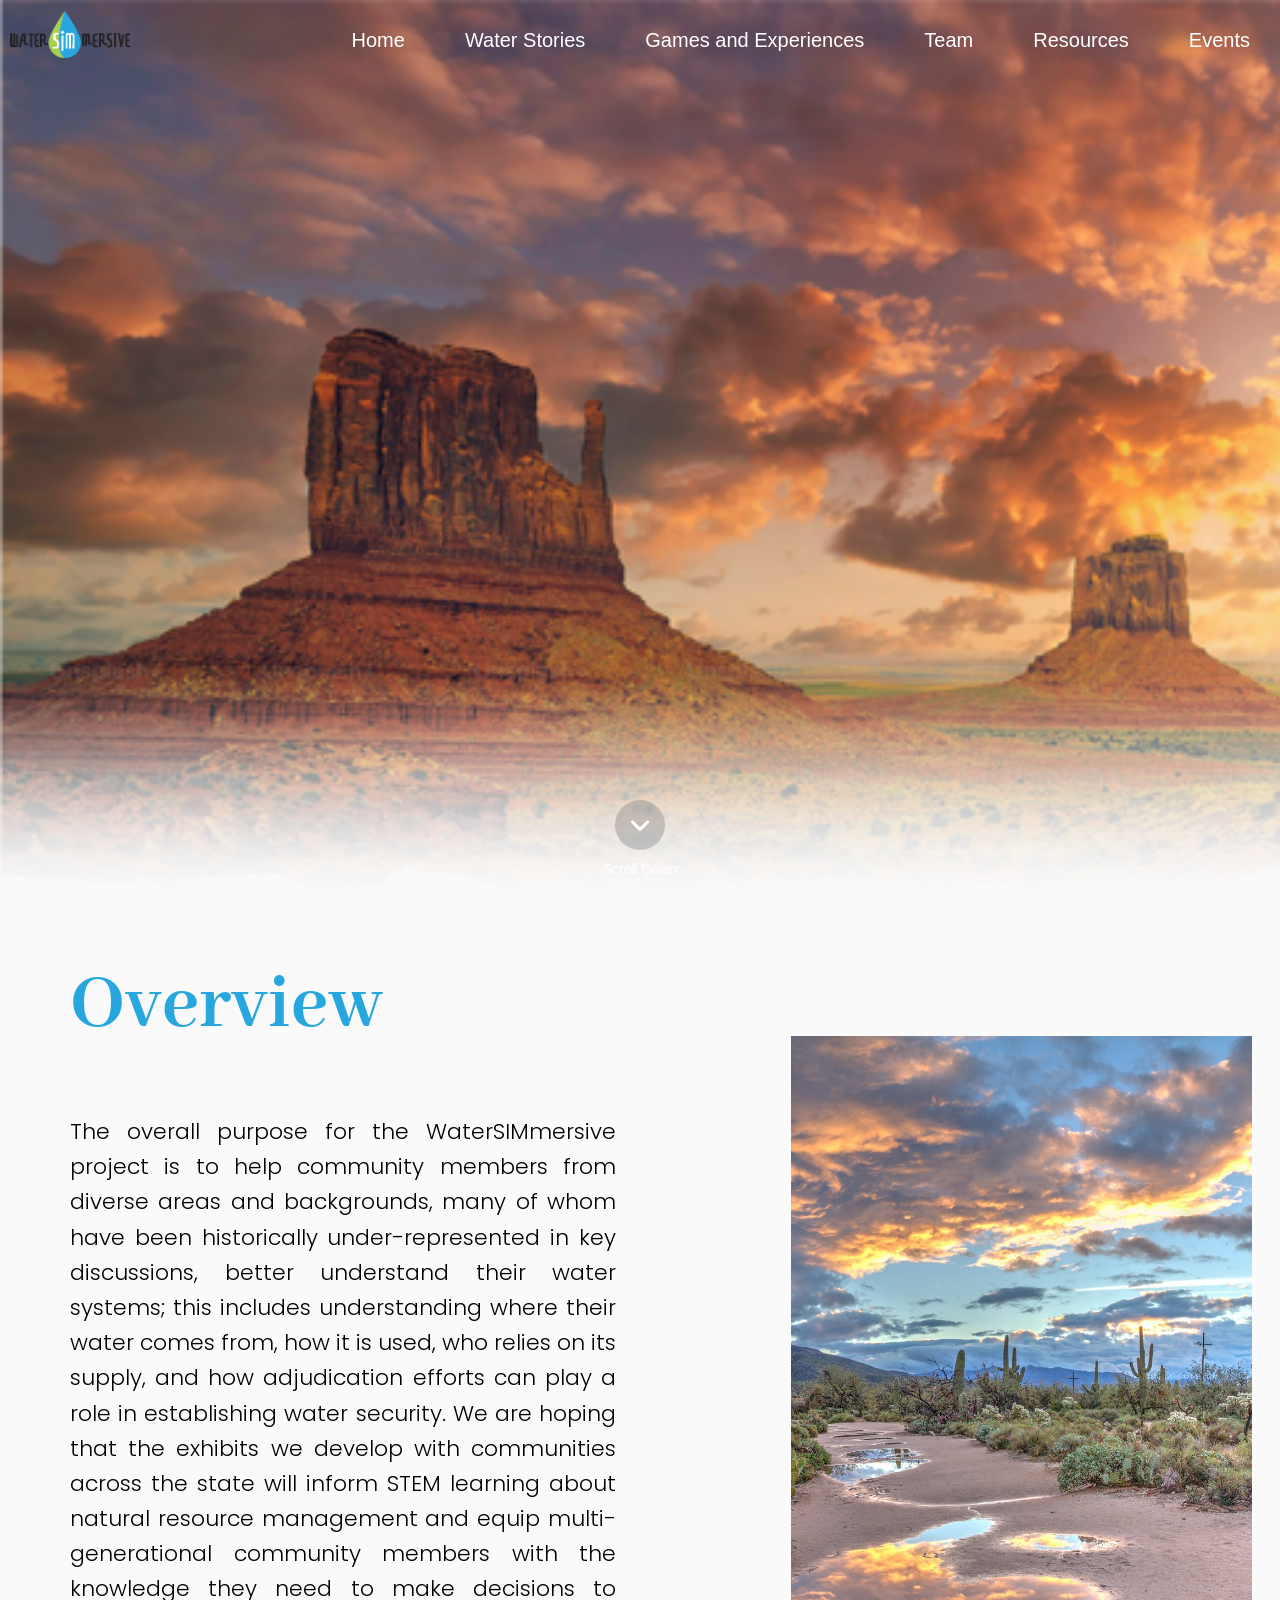
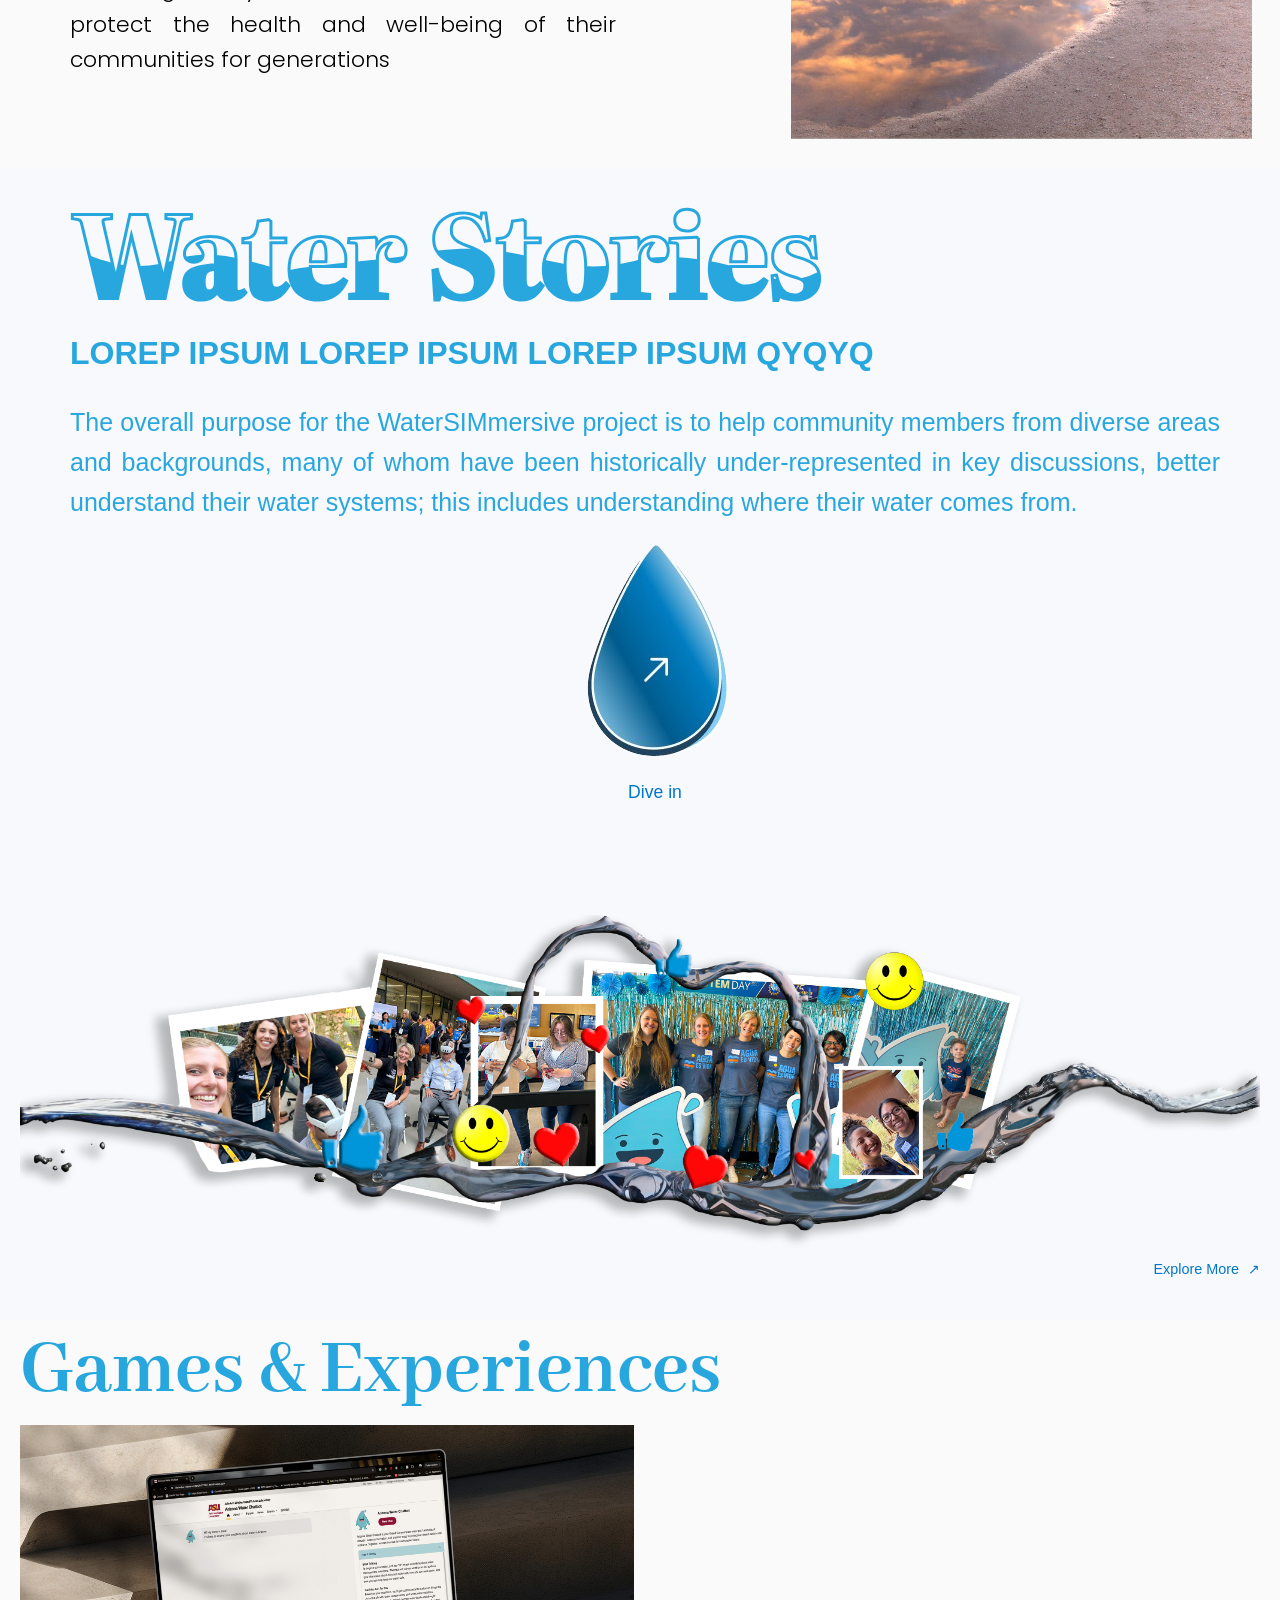
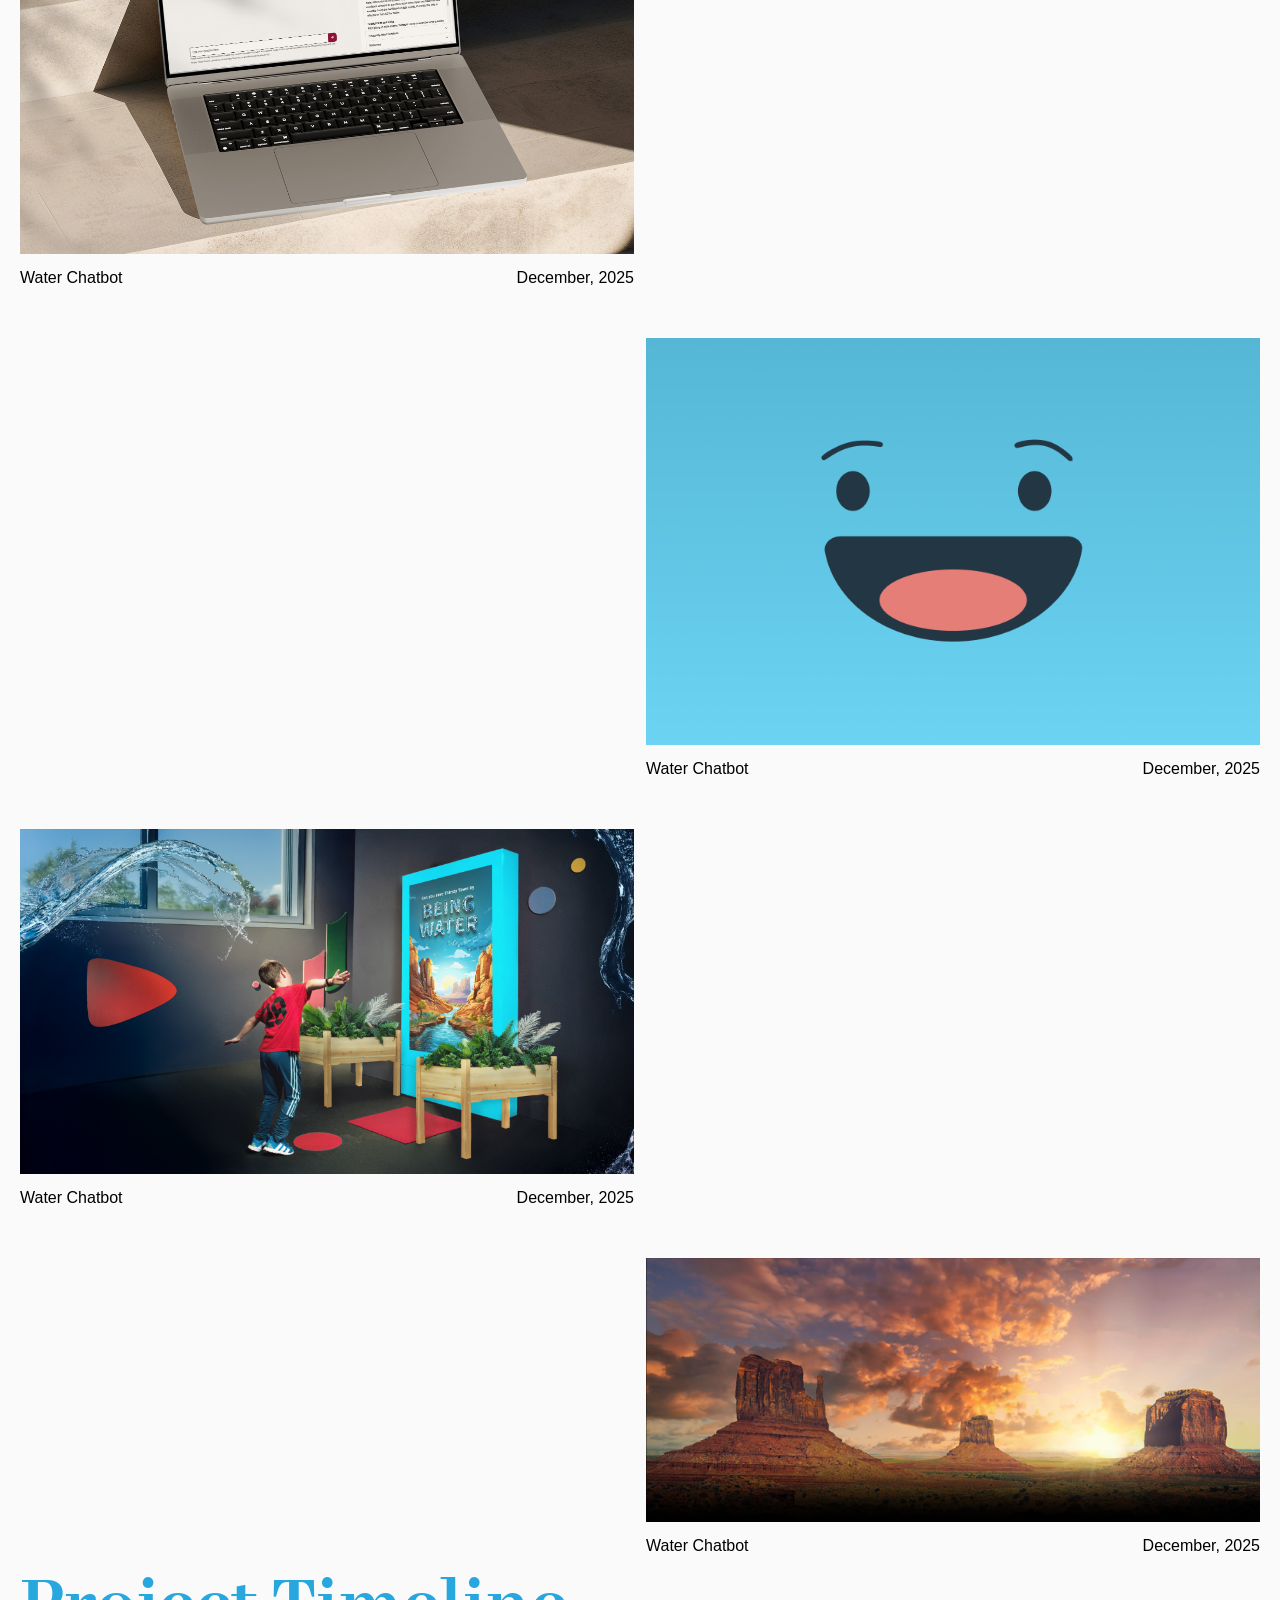
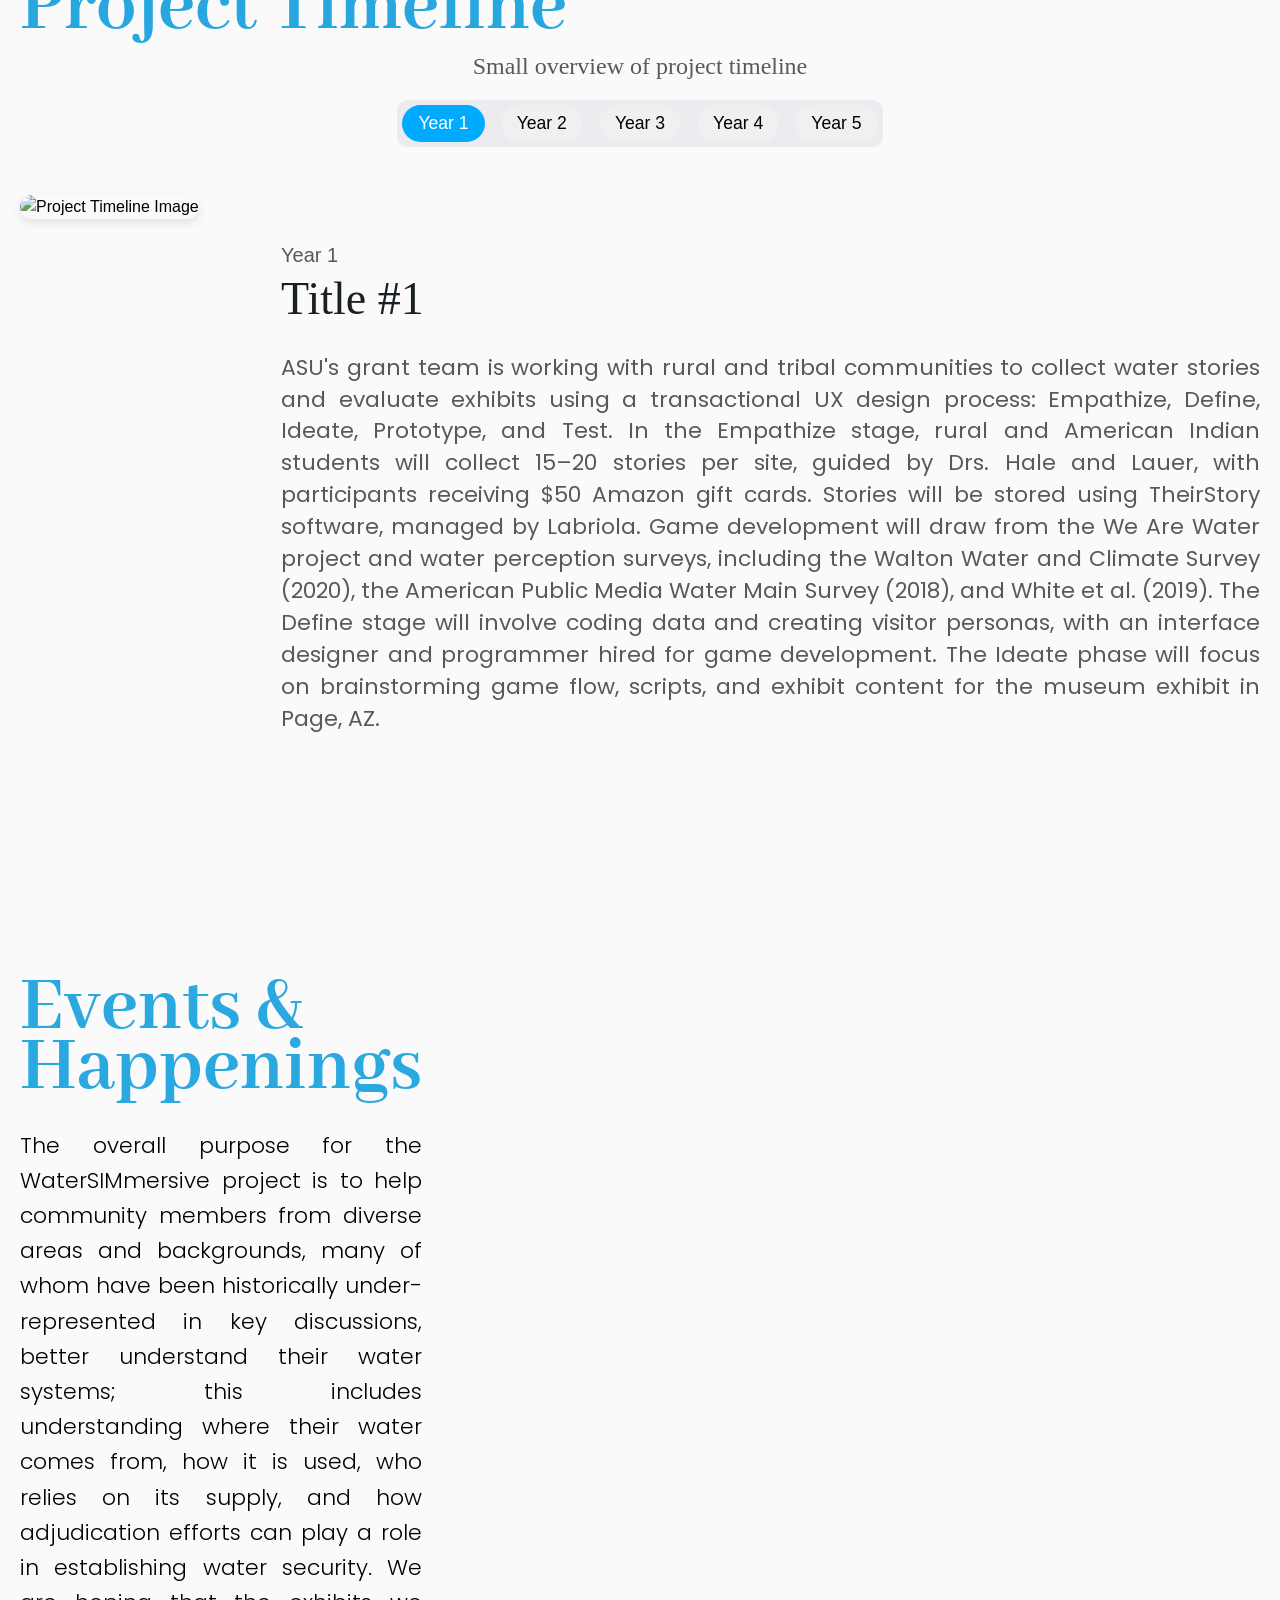
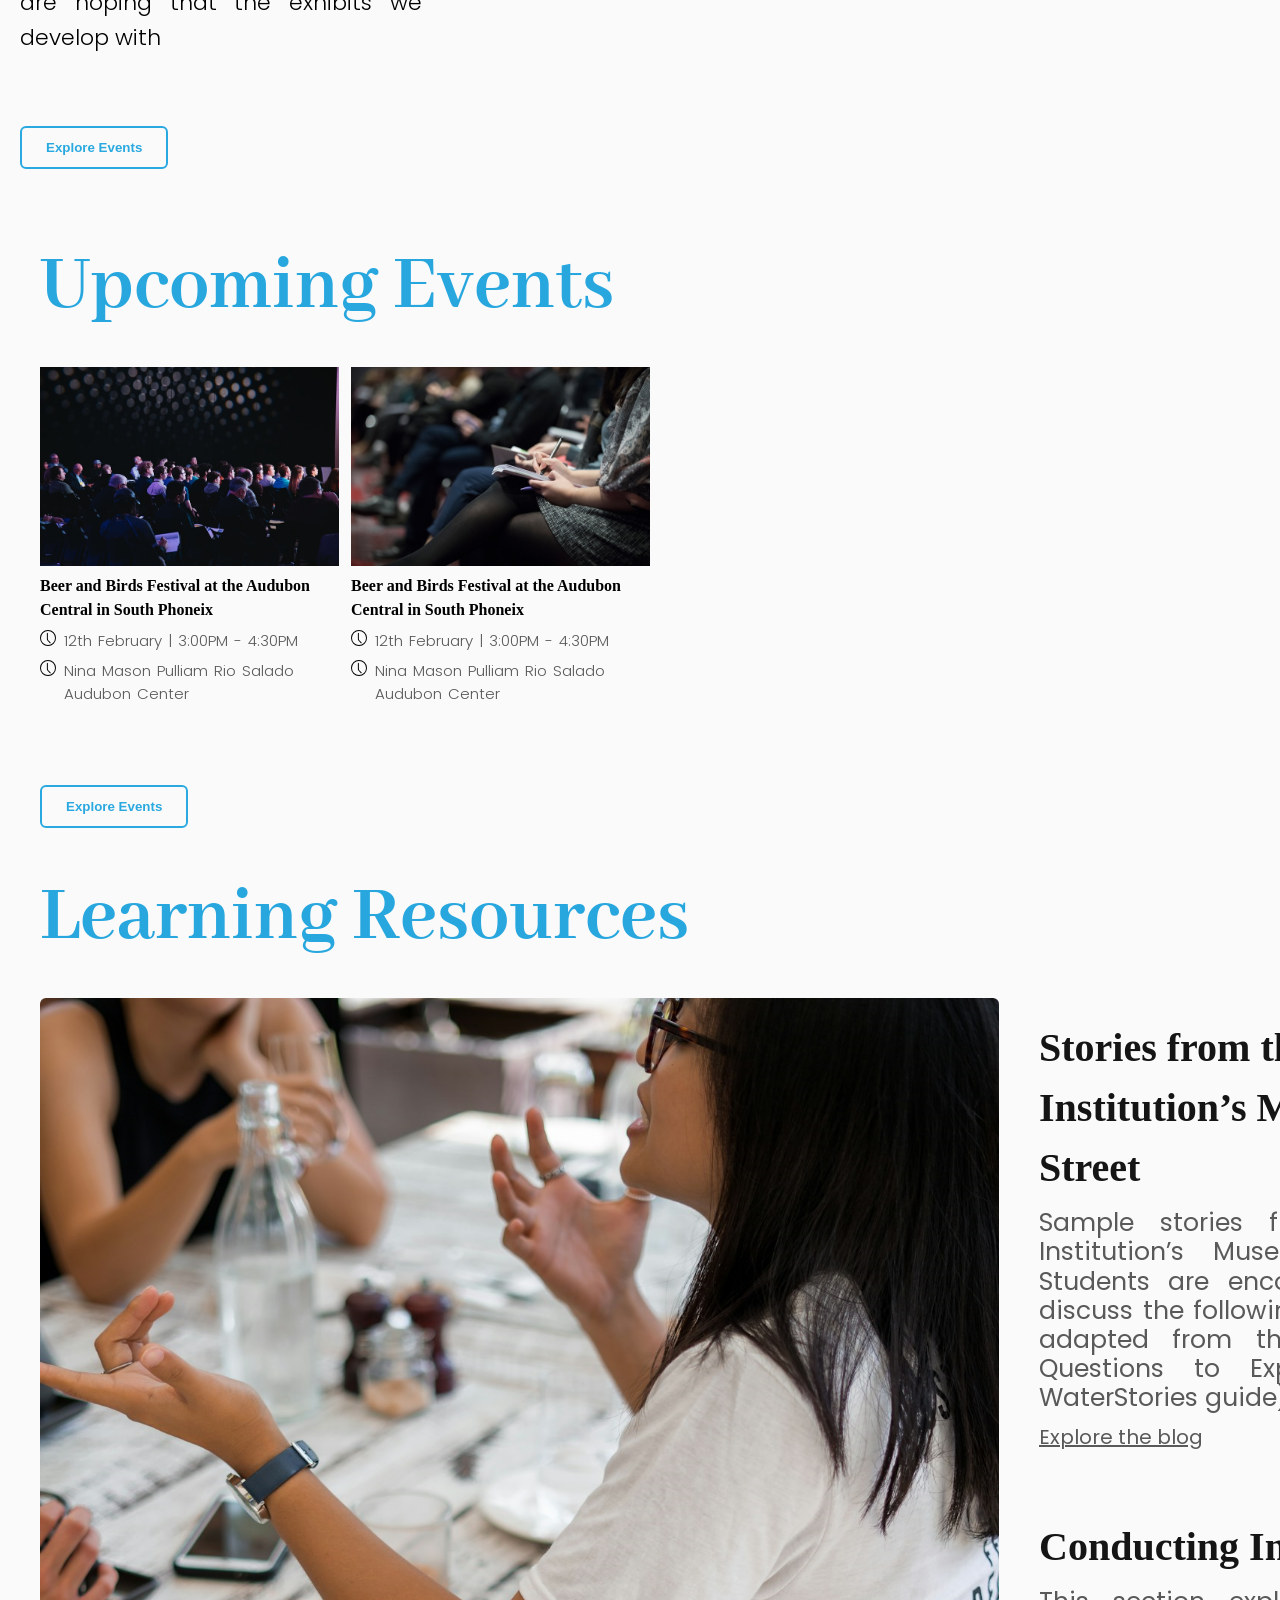
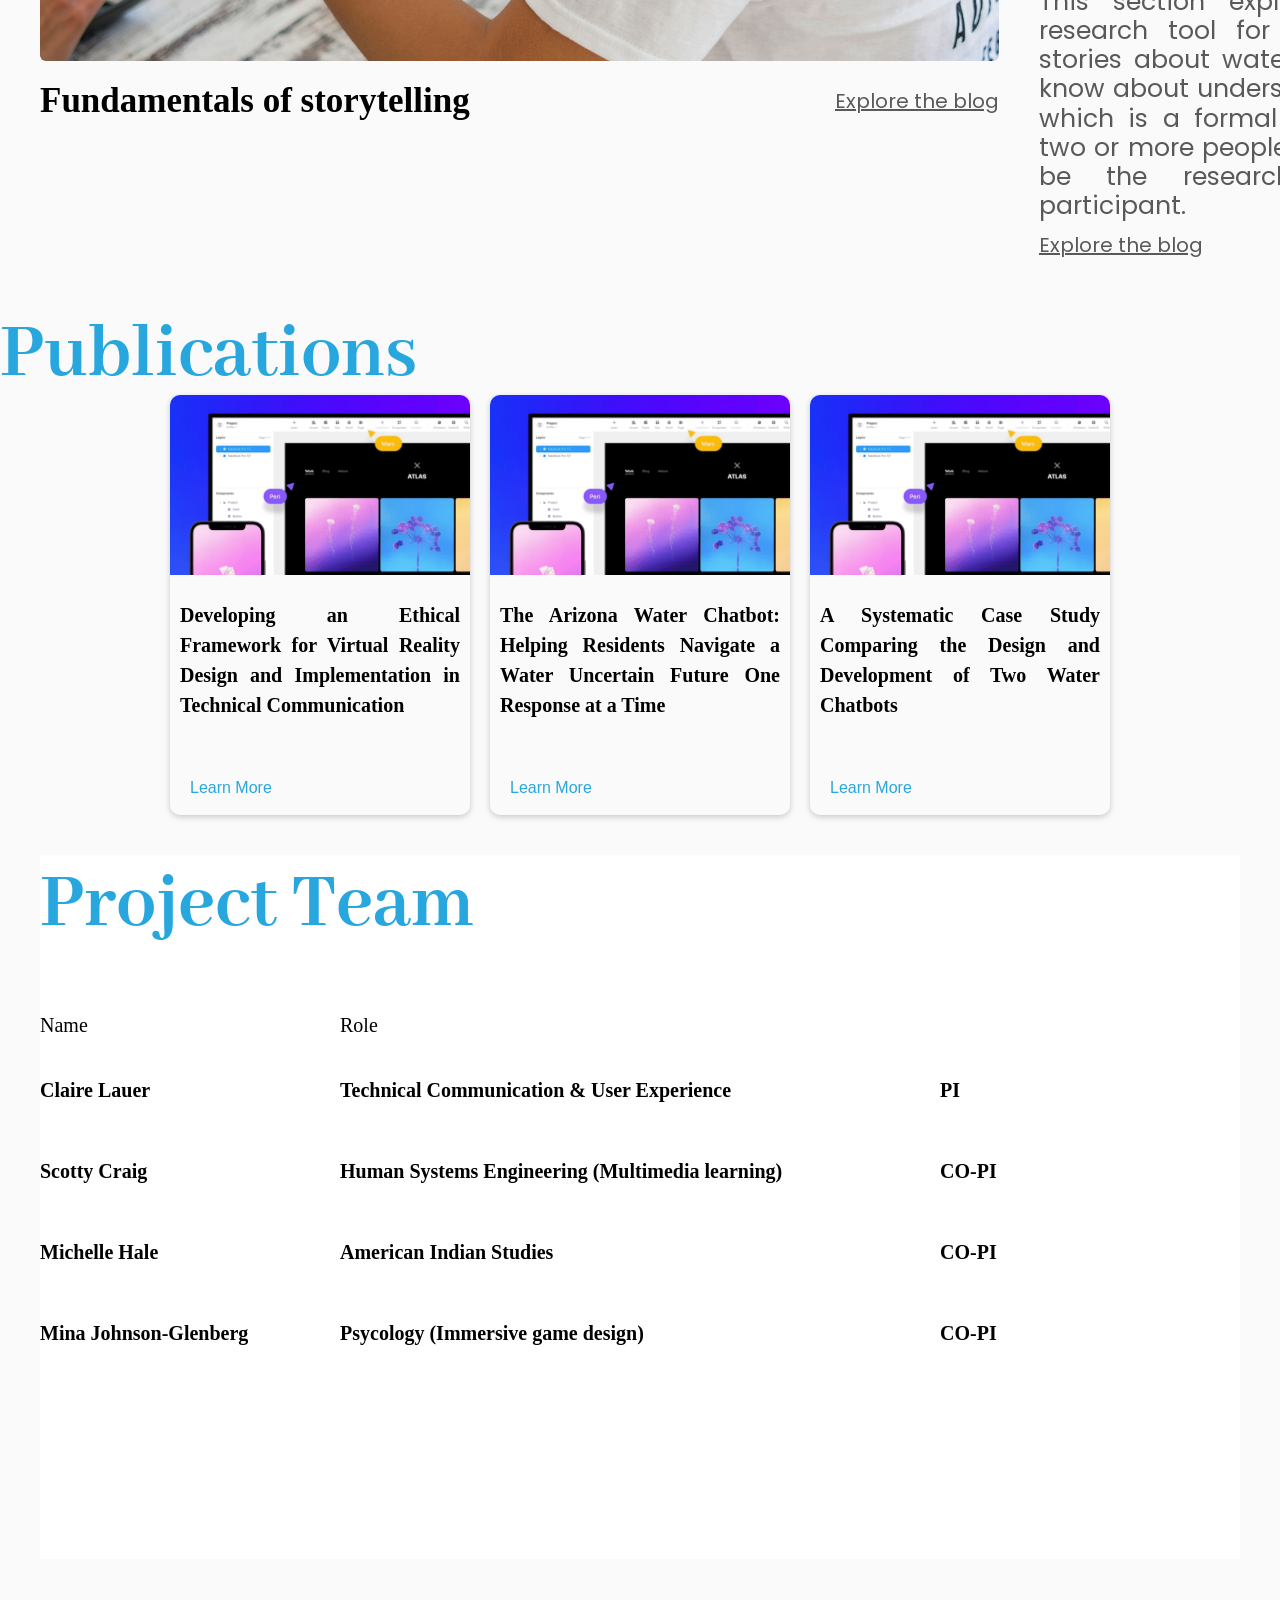
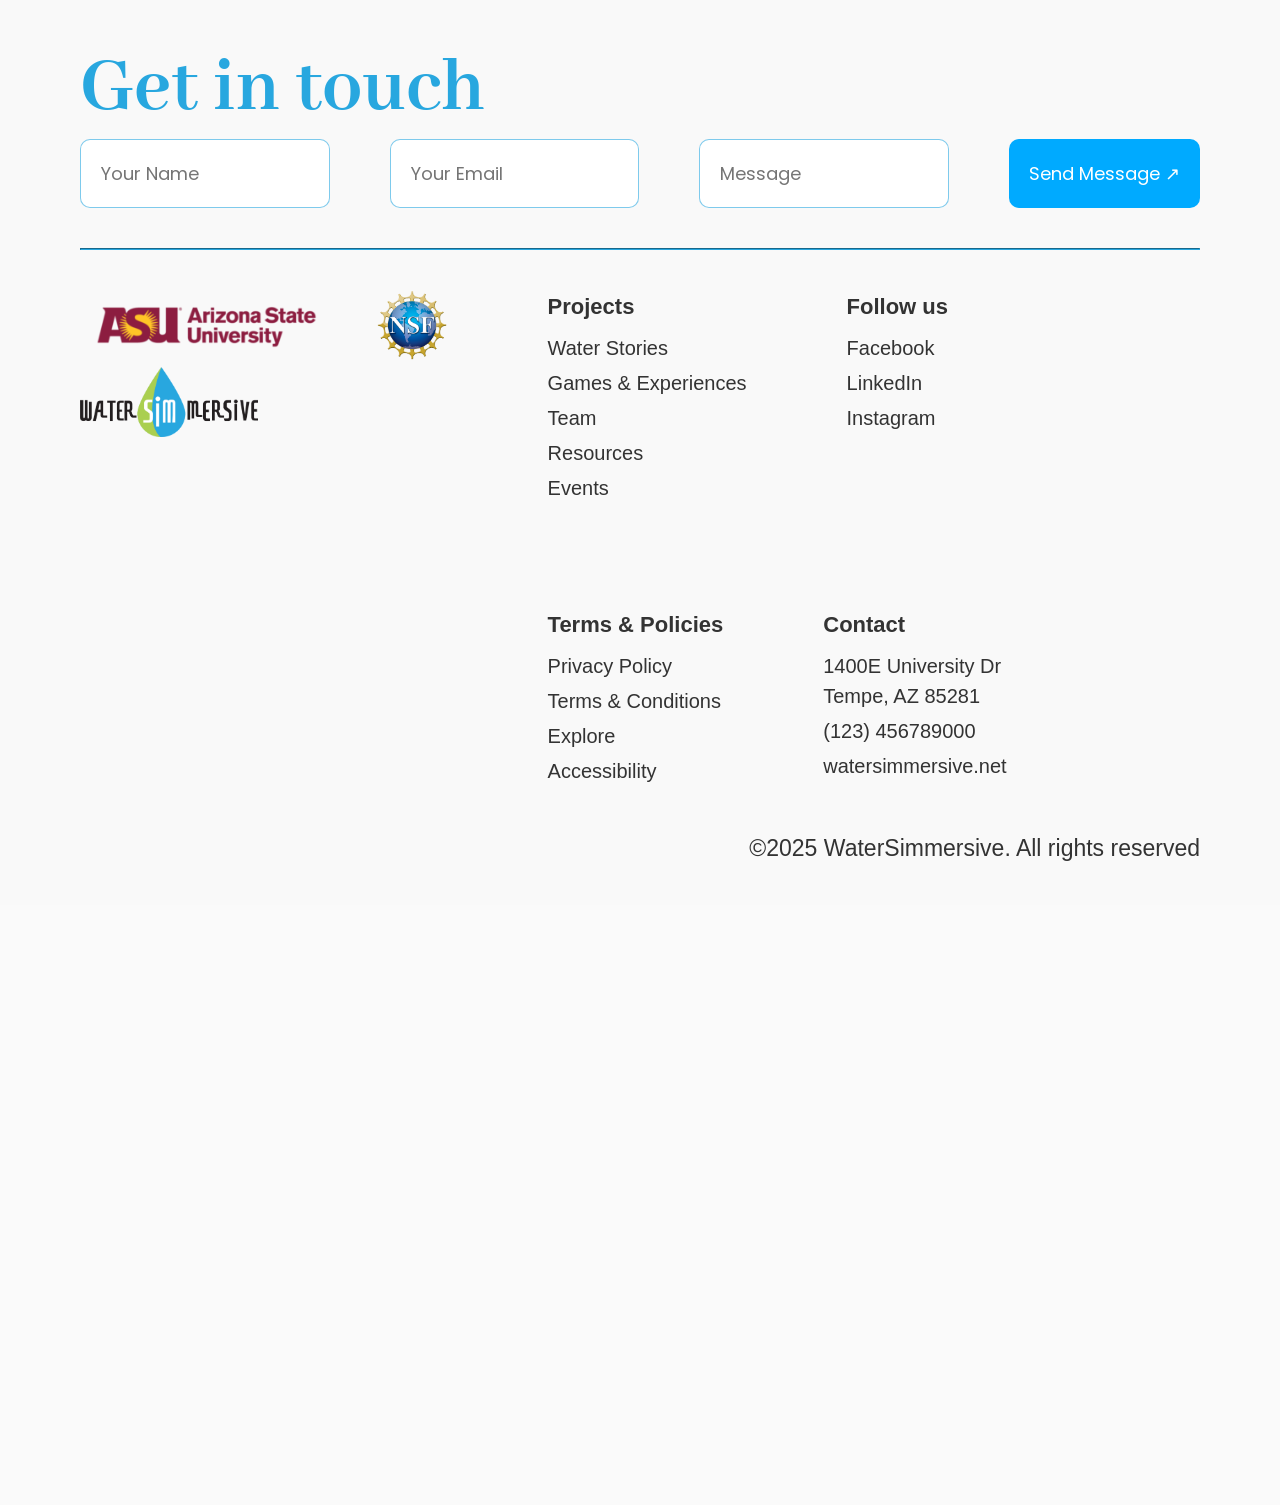
==== commit 544a5106: "updated Publications" ====
--- a/index.html
+++ b/index.html
@@ -579,18 +579,27 @@
     <section class="publication">
       <div class="card">
         <div class="card-image card-1"></div>
-        <h6>Title</h6>
-        <p>Text</p>
+        <h6>
+          Developing an Ethical Framework for Virtual Reality Design and
+          Implementation in Technical Communication
+        </h6>
+        <a href="">Learn More</a>
       </div>
       <div class="card">
         <div class="card-image card-1"></div>
-        <h6>Title</h6>
-        <p>Text</p>
+        <h6>
+          The Arizona Water Chatbot: Helping Residents Navigate a Water
+          Uncertain Future One Response at a Time
+        </h6>
+        <a href="">Learn More</a>
       </div>
       <div class="card">
         <div class="card-image card-1"></div>
-        <h6>Title</h6>
-        <p>Text</p>
+        <h6>
+          A Systematic Case Study Comparing the Design and Development of Two
+          Water Chatbots
+        </h6>
+        <a href="">Learn More</a>
       </div>
     </section>
 
--- a/style.css
+++ b/style.css
@@ -1085,13 +1085,26 @@
 .publication {
   display: flex;
   justify-content: center;
-}
-.publication .card {
+  position: relative;
+  gap: 20px;
+}
+/* .publication .card {
   width: 280px;
   height: 450px;
   margin: 10px;
   border-radius: 15px;
   box-shadow: 5px 5px #777;
+} */
+
+.publication .card {
+  position: relative;
+  width: 300px;
+  min-height: 420px; /* Adjust height as needed */
+  box-shadow: 0 2px 6px rgba(0, 0, 0, 0.2);
+  border-radius: 10px;
+  overflow: hidden;
+  display: flex;
+  flex-direction: column;
 }
 
 .publication .card-image {
@@ -1103,6 +1116,23 @@
 
 .card-1 {
   background-image: url(images/Publications/pub.png);
+}
+
+.publication .card h6 {
+  font-family: Literata;
+  font-size: 20px;
+  text-align: justify;
+  padding: 10px;
+  flex-grow: 1;
+}
+
+.publication .card a {
+  color: #28a7df;
+  padding: 15px 20px;
+  position: absolute;
+  bottom: 0;
+  left: 0;
+  text-decoration: none;
 }
 
 .Margin-Bottom {
@@ -1143,6 +1173,18 @@
   flex-direction: column;
   gap: 48px; /**/
   padding-left: 50px;
+}
+
+.games-experience {
+  .hero-section {
+    background-image: url("images/Wave.png"); /* Replace with your image path */
+    background-size: cover; /* Makes the image cover the entire section */
+    background-position: center; /* Centers the image */
+    background-repeat: no-repeat; /* Prevents repeating the image */
+    padding: 100px 20px; /* Adds some padding for content */
+    color: white; /* Ensures text is readable on the image */
+    text-align: center;
+  }
 }
 
 .games-experience h2 {
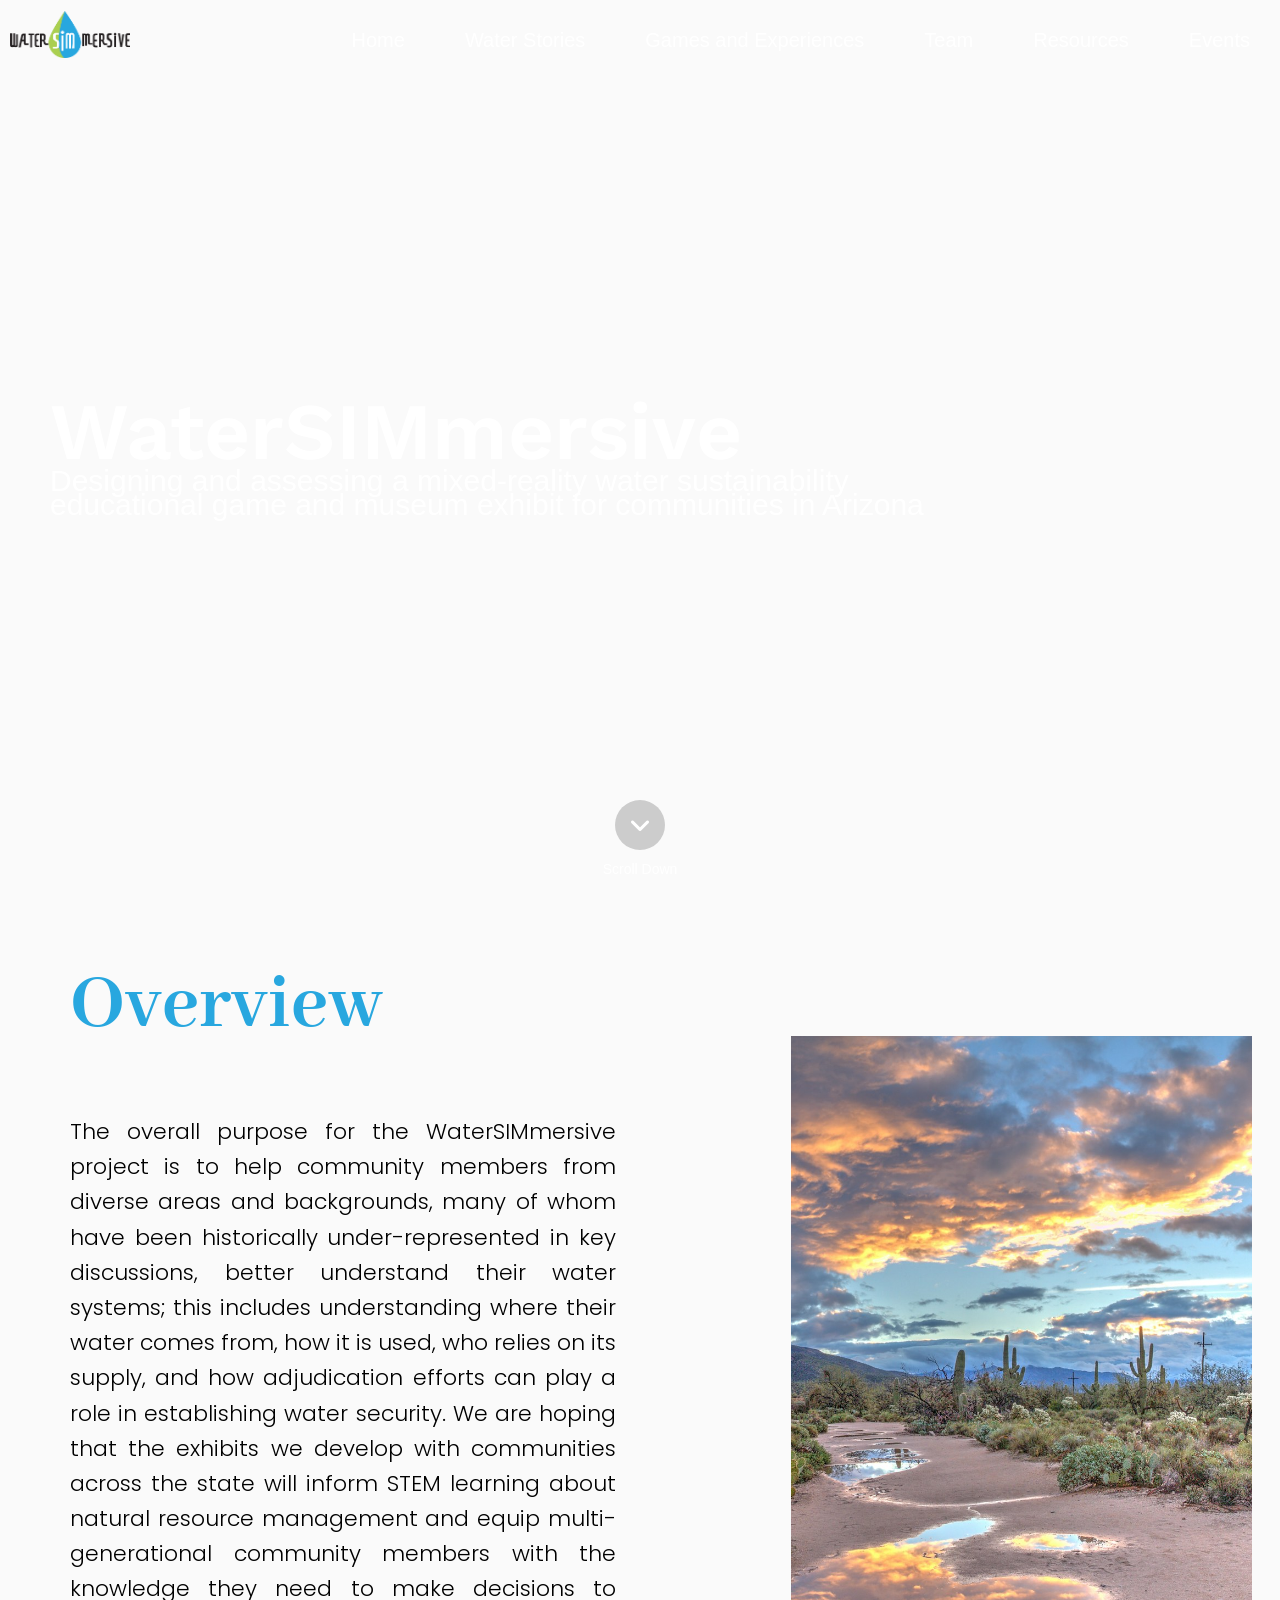
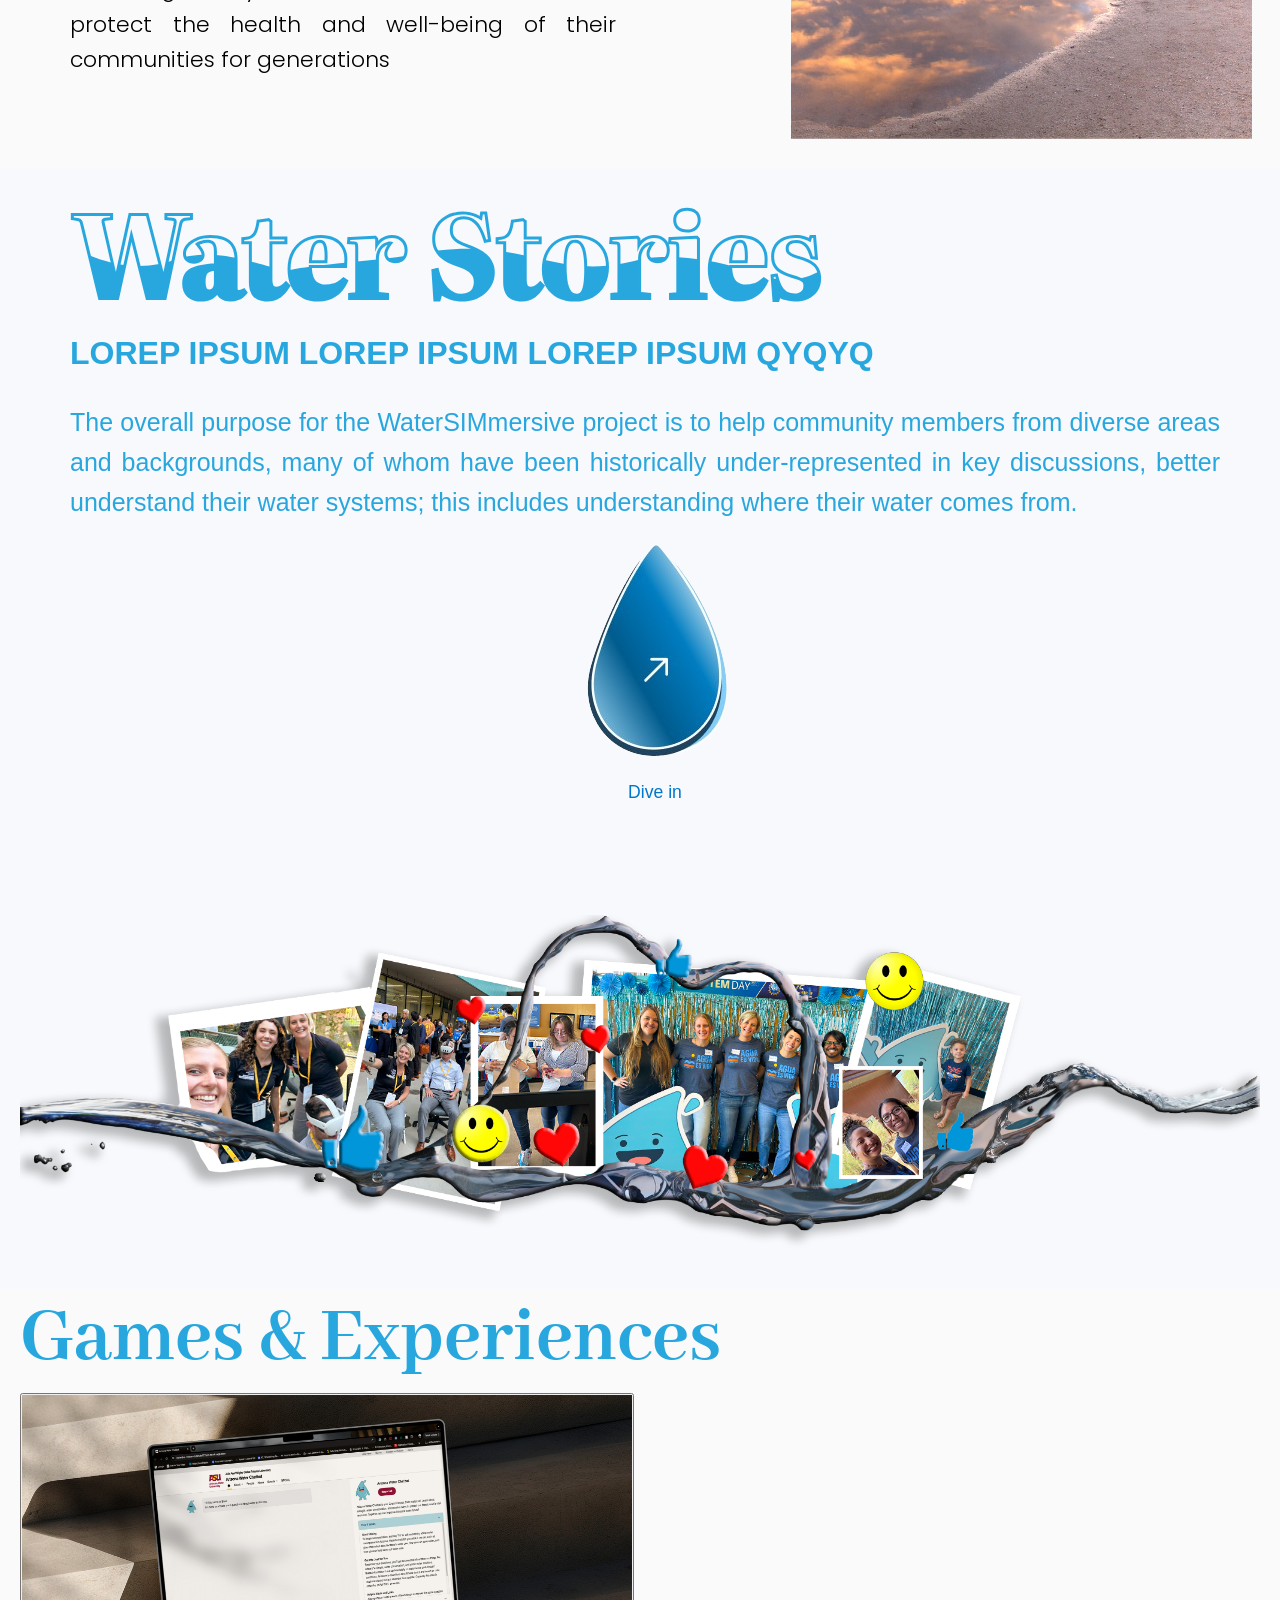
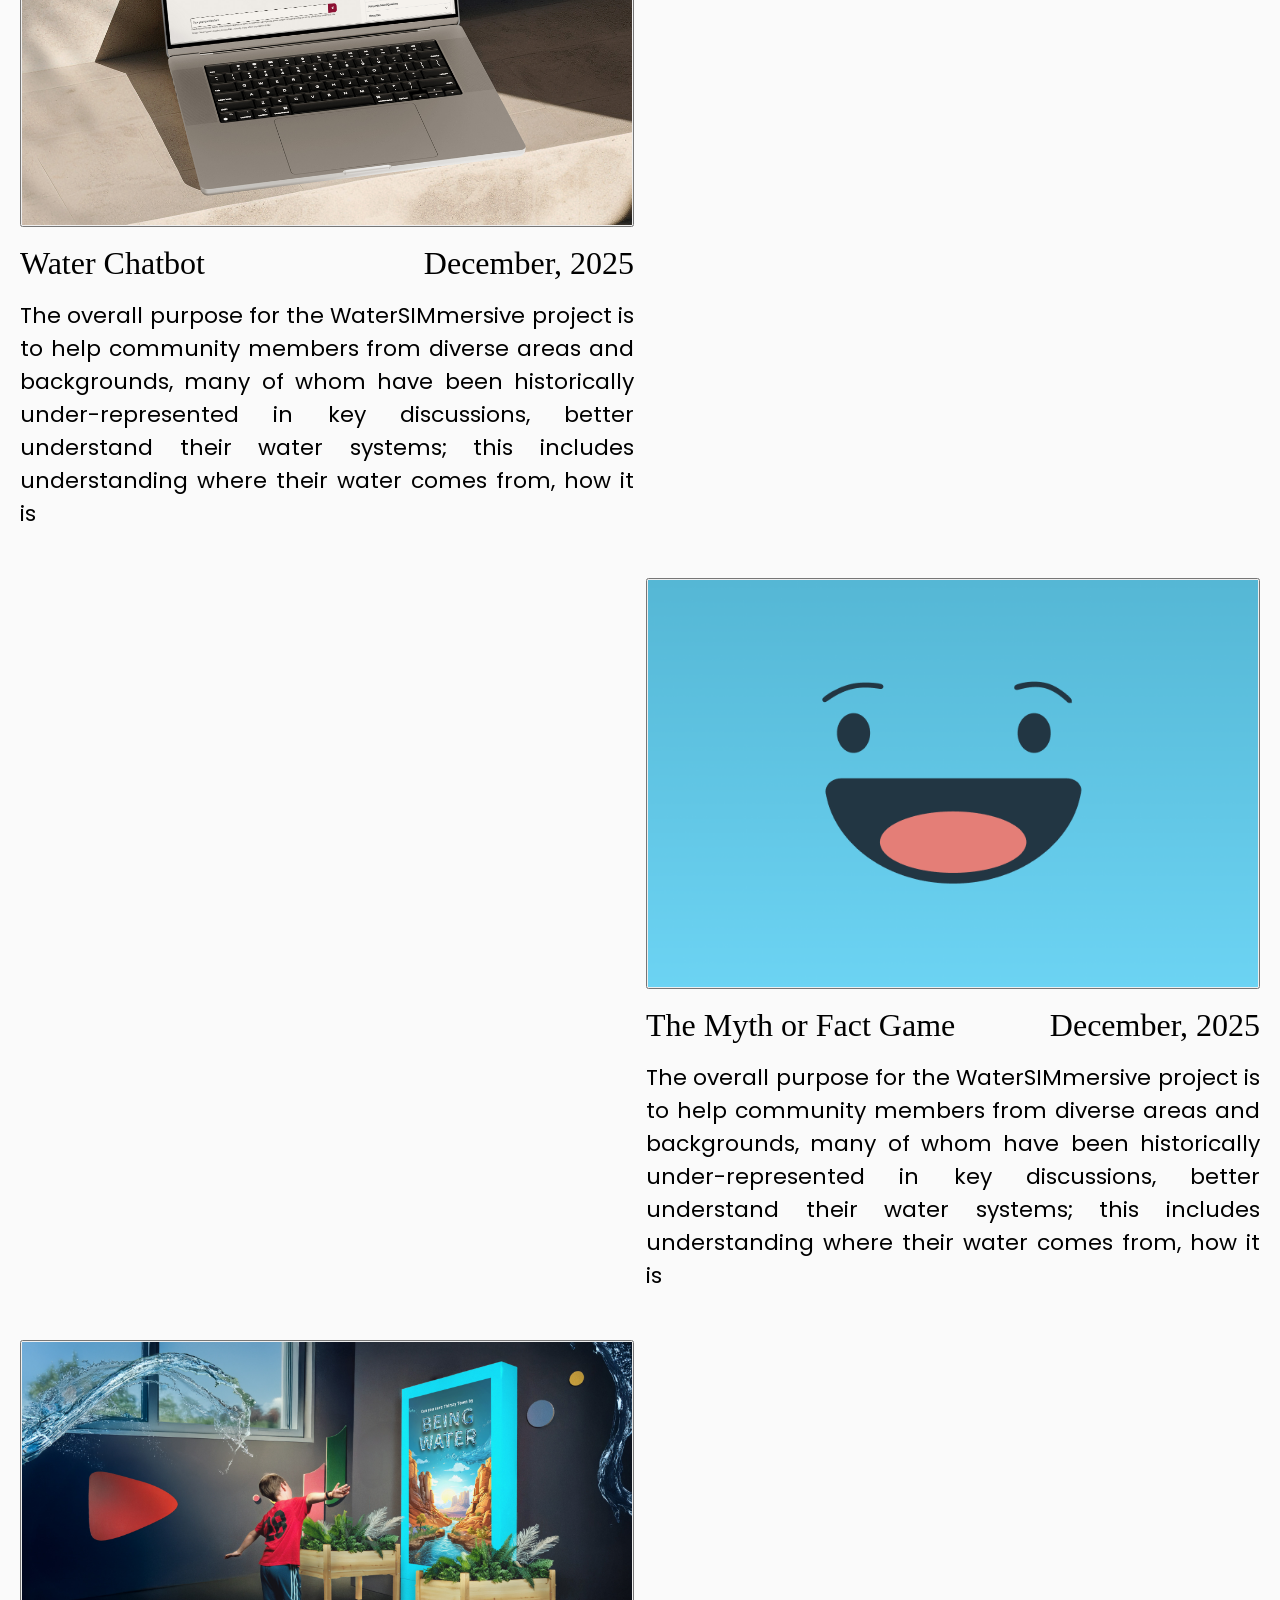
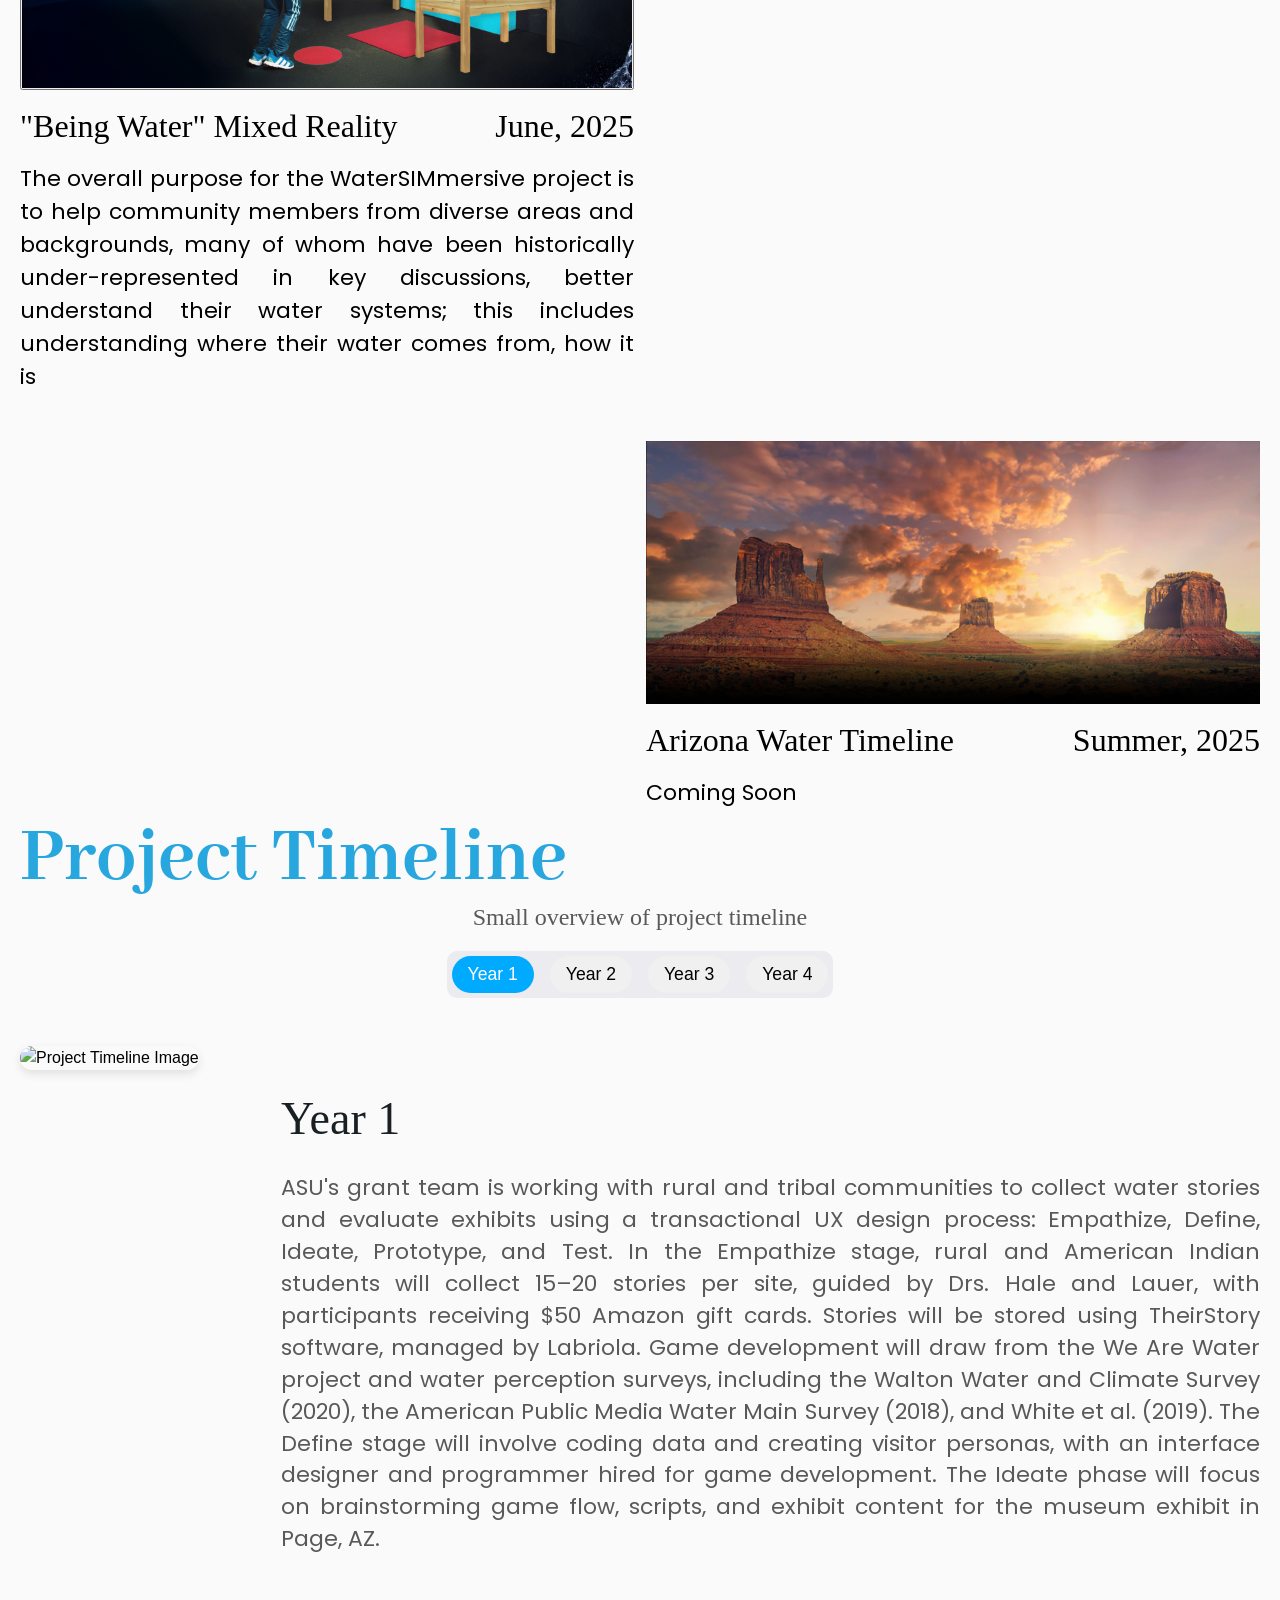
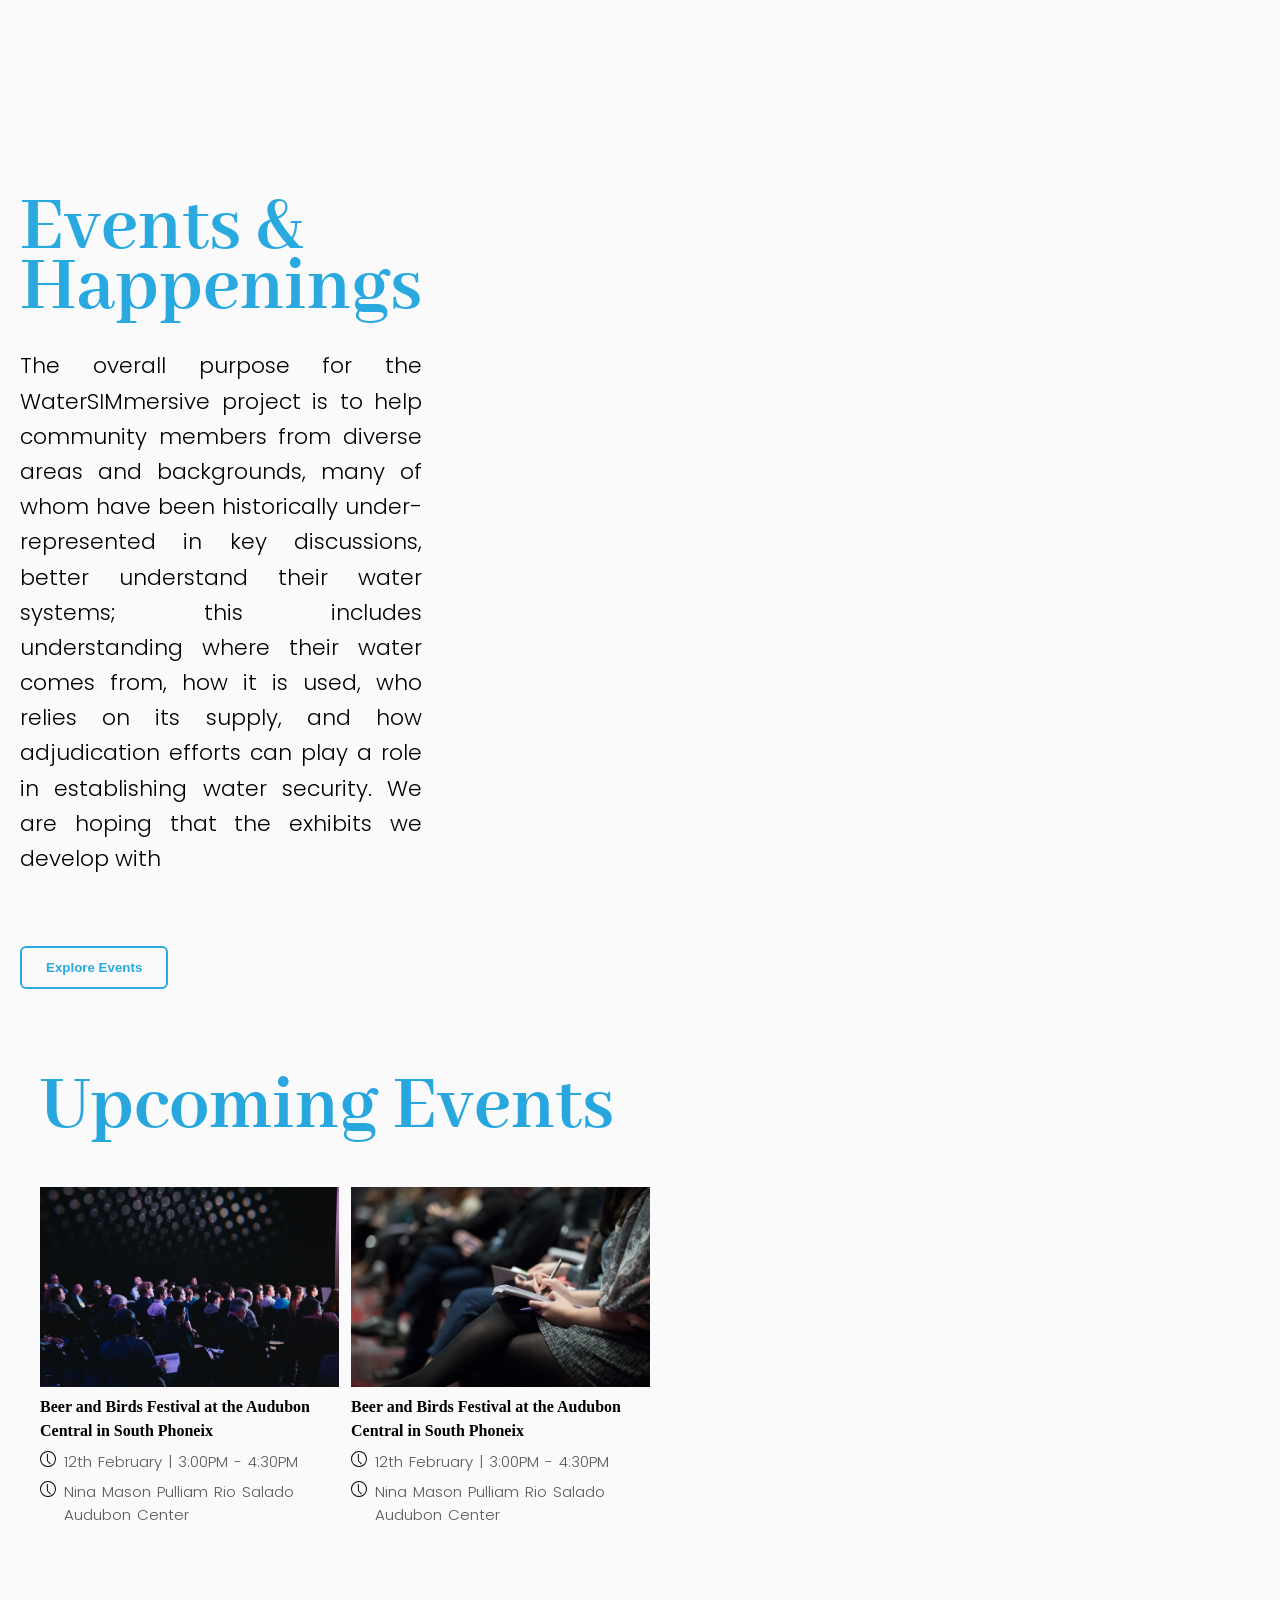
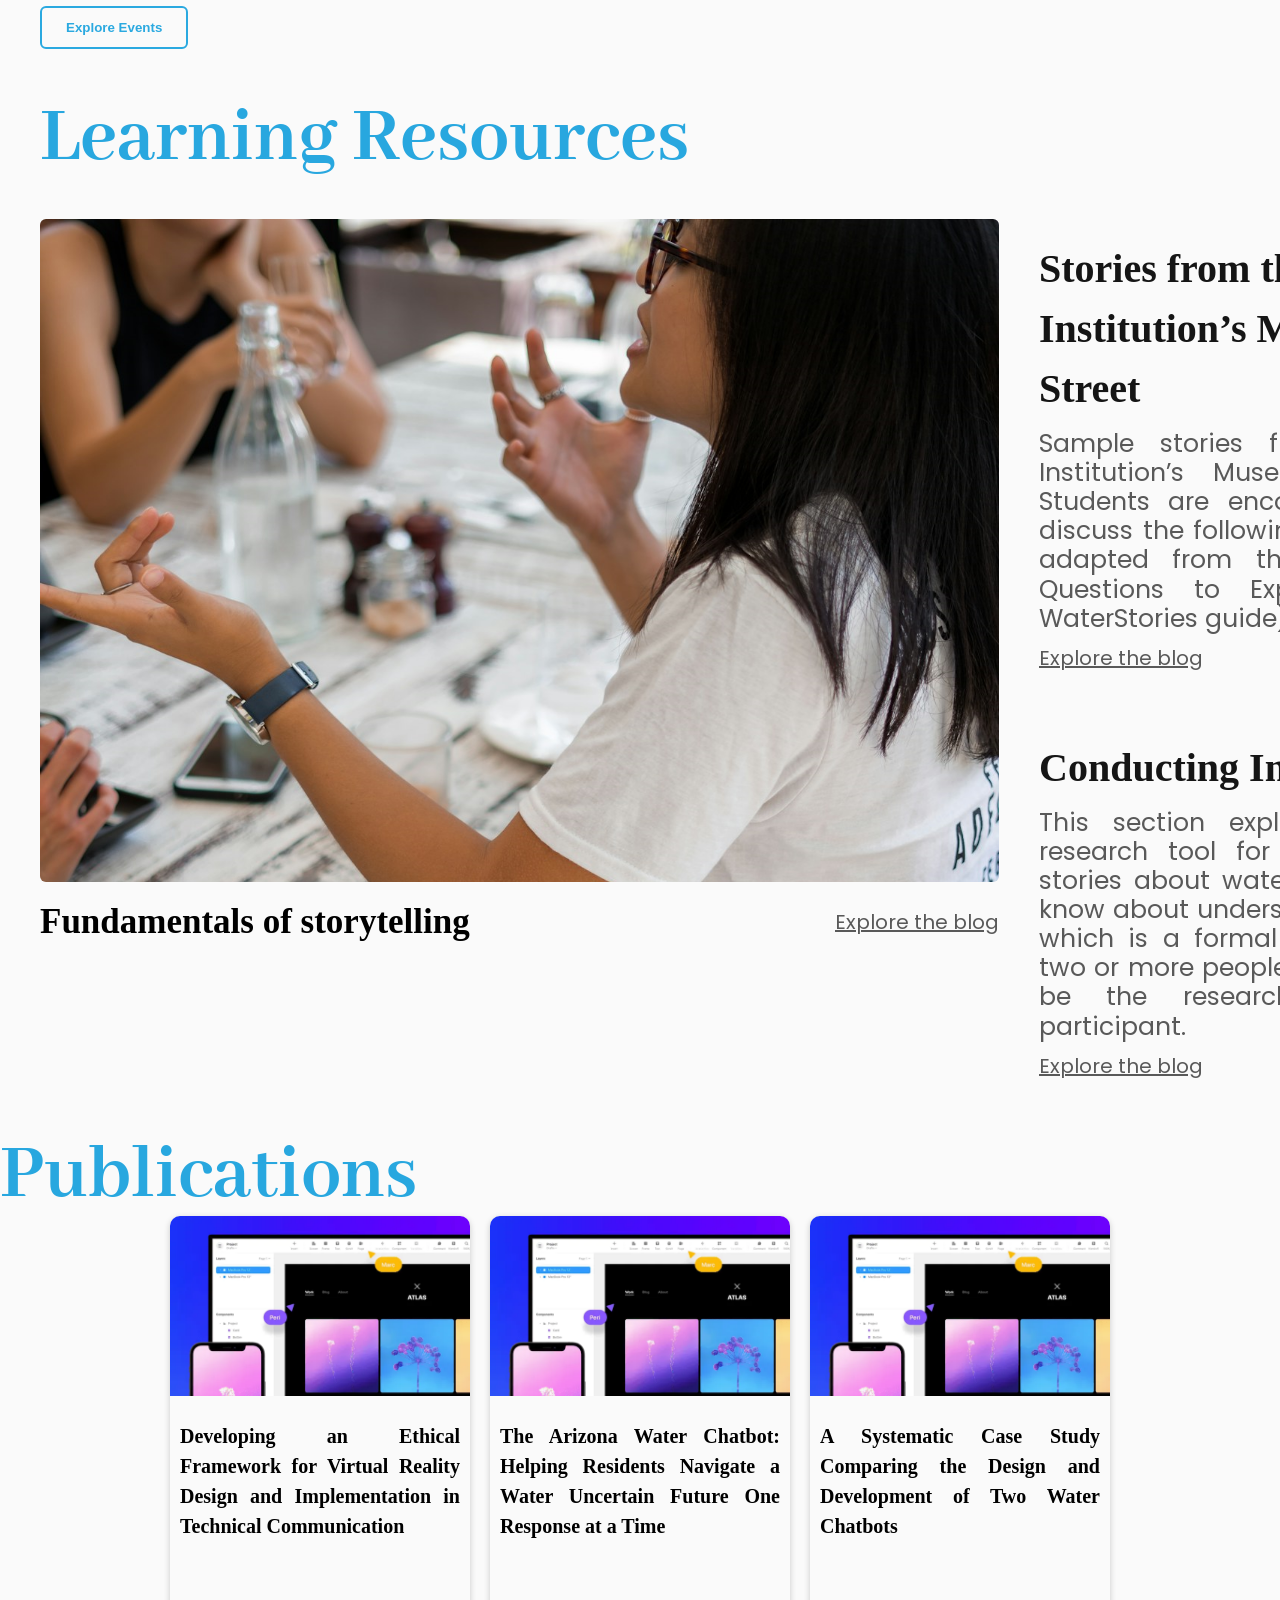
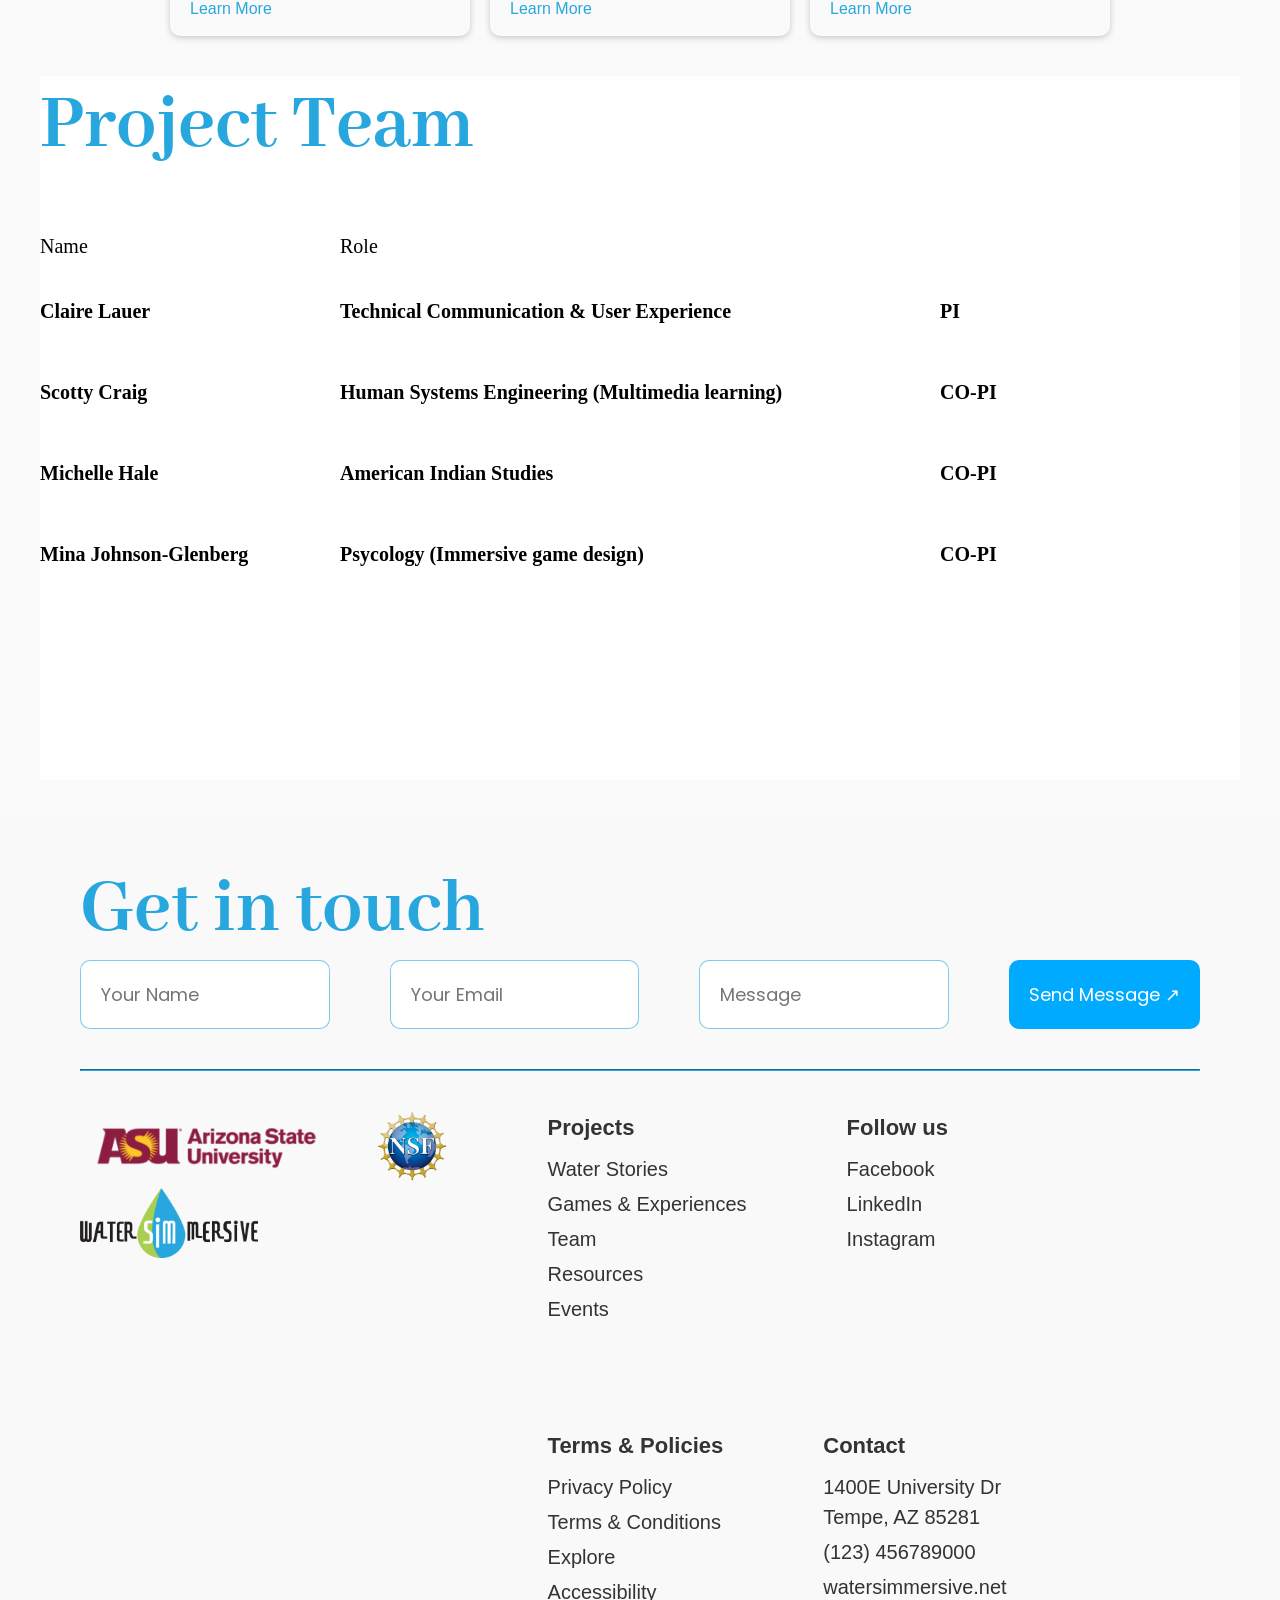
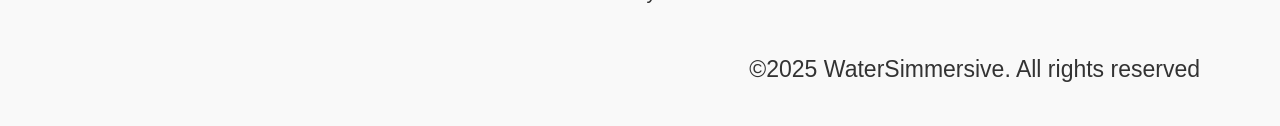
==== commit 8bf97f52: "Updated Hero Added buttons to Games and Exp Updated Project Timeline" ====
--- a/index.html
+++ b/index.html
@@ -55,13 +55,16 @@
     </header>
 
     <section class="showcase">
-      <img src="Homepage.png" alt="" />
+      <video autoplay loop muted class="background-video">
+        <source src="homepage.mp4" type="video/mp4" />
+        Your browser does not support the video tag.
+      </video>
       <div class="overlay"></div>
       <div class="container">
         <div class="content">
           <h2>WaterSIMmersive</h2>
           <p>
-            Designing and assessing a mixed-reality water sustainability
+            Designing and assessing a mixed-reality water sustainability <br />
             educational game and museum exhibit for communities in Arizona
           </p>
         </div>
@@ -147,46 +150,88 @@
         <img src="images/WaterStories.png" alt="Collage" class="collage-img" />
       </div>
 
-      <div class="explore-link">
+      <!-- <div class="explore-link">
         <a href="#">Explore More <span>↗</span></a>
-      </div>
+      </div> -->
     </section>
 
     <section class="games-experience maxwidth-contain">
       <h2>Games & Experiences</h2>
       <div class="games-grid">
         <div class="games-card">
-          <img
-            src="images/gamesExperience/waterChatbot.png"
-            alt="Overview Image"
-          />
+          <button
+            class="drop-box-button"
+            onclick="window.open('https://azwaterbot.org', '_blank');"
+          >
+            <img
+              src="images/gamesExperience/waterChatbot.png"
+              alt="Overview Image"
+            />
+          </button>
           <div class="games-card_content">
             <p>Water Chatbot</p>
             <p>December, 2025</p>
           </div>
+          <div class="games-card_content-p">
+            <p>
+              The overall purpose for the WaterSIMmersive project is to help
+              community members from diverse areas and backgrounds, many of whom
+              have been historically under-represented in key discussions,
+              better understand their water systems; this includes understanding
+              where their water comes from, how it is
+            </p>
+          </div>
         </div>
         <div class="dummy"></div>
         <div class="dummy"></div>
 
         <div class="games-card">
-          <img
-            src="images/gamesExperience/mythOrFact.png"
-            alt="Overview Image"
-          />
+          <button
+            class="drop-box-button"
+            onclick="window.open('https://azwaterbot.org', '_blank');"
+          >
+            <img
+              src="images/gamesExperience/mythOrFact.png"
+              alt="Overview Image"
+            />
+          </button>
           <div class="games-card_content">
-            <p>Water Chatbot</p>
+            <p>The Myth or Fact Game</p>
             <p>December, 2025</p>
           </div>
+          <div class="games-card_content-p">
+            <p>
+              The overall purpose for the WaterSIMmersive project is to help
+              community members from diverse areas and backgrounds, many of whom
+              have been historically under-represented in key discussions,
+              better understand their water systems; this includes understanding
+              where their water comes from, how it is
+            </p>
+          </div>
         </div>
 
         <div class="games-card">
-          <img
-            src="images/gamesExperience/MixedReality.png"
-            alt="Overview Image"
-          />
+          <button
+            class="drop-box-button"
+            onclick="window.open('https://azwaterbot.org', '_blank');"
+          >
+            <img
+              src="images/gamesExperience/MixedReality.png"
+              alt="Overview Image"
+            />
+          </button>
           <div class="games-card_content">
-            <p>Water Chatbot</p>
-            <p>December, 2025</p>
+            <p>"Being Water" Mixed Reality</p>
+            <p>June, 2025</p>
+          </div>
+          <div class="games-card_content-p">
+            <p>
+              The overall purpose for the WaterSIMmersive project is to help
+              community members from diverse areas and backgrounds, many of whom
+              have been historically under-represented in key discussions,
+              better understand their water systems; this includes understanding
+              where their water comes from, how it is
+            </p>
           </div>
         </div>
         <div class="dummy"></div>
@@ -198,8 +243,11 @@
             alt="Overview Image"
           />
           <div class="games-card_content">
-            <p>Water Chatbot</p>
-            <p>December, 2025</p>
+            <p>Arizona Water Timeline</p>
+            <p>Summer, 2025</p>
+          </div>
+          <div class="games-card_content-p">
+            <p>Coming Soon</p>
           </div>
         </div>
       </div>
@@ -220,7 +268,7 @@
               <button class="pt-tab-button" data-tab="pt-year2">Year 2</button>
               <button class="pt-tab-button" data-tab="pt-year3">Year 3</button>
               <button class="pt-tab-button" data-tab="pt-year4">Year 4</button>
-              <button class="pt-tab-button" data-tab="pt-year5">Year 5</button>
+              <!-- <button class="pt-tab-button" data-tab="pt-year5">Year 5</button> -->
             </div>
           </div>
 
@@ -237,8 +285,8 @@
 
               <!-- Text Column -->
               <div class="pt-content">
-                <h6>Year 1</h6>
-                <h3>Title #1</h3>
+                <!-- <h6>Year 1</h6> -->
+                <h3>Year 1</h3>
                 <p>
                   ASU's grant team is working with rural and tribal communities
                   to collect water stories and evaluate exhibits using a
@@ -274,25 +322,29 @@
 
               <!-- Text Column -->
               <div class="pt-content">
-                <h6>Year 2</h6>
-                <h3>Title #1</h3>
+                <!-- <h6>Year 2</h6> -->
+                <h3>Year 2</h3>
                 <p>
-                  ASU's grant team is working with rural and tribal communities
-                  to collect water stories and evaluate exhibits using a
-                  transactional UX design process: Empathize, Define, Ideate,
-                  Prototype, and Test. In the Empathize stage, rural and
-                  American Indian students will collect 15–20 stories per site,
-                  guided by Drs. Hale and Lauer, with participants receiving $50
-                  Amazon gift cards. Stories will be stored using TheirStory
-                  software, managed by Labriola. Game development will draw from
-                  the We Are Water project and water perception surveys,
-                  including the Walton Water and Climate Survey (2020), the
-                  American Public Media Water Main Survey (2018), and White et
-                  al. (2019). The Define stage will involve coding data and
-                  creating visitor personas, with an interface designer and
-                  programmer hired for game development. The Ideate phase will
-                  focus on brainstorming game flow, scripts, and exhibit content
-                  for the museum exhibit in Page, AZ.
+                  The Prototype stage will begin year two and involve sketching,
+                  wireframing, and prototyping gameplay. We will Test basic
+                  usability issues of the prototypes in a lab environment and at
+                  sites around ASU (e.g. ASU's Night of the Open Door, which
+                  invites community members to visit ASU campuses and learn
+                  about the projects being developed there), and will continue
+                  to improve the designs before deploying the game to our first
+                  major host site, the Arizona Science Center, in the latter
+                  half of the year. We will continue to iterate on the design,
+                  content, and flow of the surrounding exhibit panels. Dr. Lauer
+                  will run experiments on data visualization comprehension to
+                  refine the style and delivery of visualized data in both the
+                  game and exhibit. We will begin pilot testing at the exhibit
+                  we set up at the Arizona Science Center and will finalize and
+                  polish up the WaterSIMmersive game for expanded deployment in
+                  year three. We will develop a project website to showcase
+                  collected stories and other drought-related content. We will
+                  work with host tribal and rural communities to develop
+                  programming and supplementary material to accompany exhibit
+                  deployment.
                 </p>
               </div>
             </div>
@@ -311,25 +363,22 @@
 
               <!-- Text Column -->
               <div class="pt-content">
-                <h6>Year 3</h6>
-                <h3>Title #1</h3>
+                <!-- <h6>Year 3</h6> -->
+                <h3>Year 3</h3>
                 <p>
-                  ASU's grant team is working with rural and tribal communities
-                  to collect water stories and evaluate exhibits using a
-                  transactional UX design process: Empathize, Define, Ideate,
-                  Prototype, and Test. In the Empathize stage, rural and
-                  American Indian students will collect 15–20 stories per site,
-                  guided by Drs. Hale and Lauer, with participants receiving $50
-                  Amazon gift cards. Stories will be stored using TheirStory
-                  software, managed by Labriola. Game development will draw from
-                  the We Are Water project and water perception surveys,
-                  including the Walton Water and Climate Survey (2020), the
-                  American Public Media Water Main Survey (2018), and White et
-                  al. (2019). The Define stage will involve coding data and
-                  creating visitor personas, with an interface designer and
-                  programmer hired for game development. The Ideate phase will
-                  focus on brainstorming game flow, scripts, and exhibit content
-                  for the museum exhibit in Page, AZ.
+                  In year three we will deploy exhibits to a pair of sites in
+                  the East region of Arizona for one four-month span (Bullion
+                  Cultural Center and Museum in Miami-Globe and the Fort Apache
+                  Heritage Museum on the White Mountain Apache Reservation)
+                  followed by a second pair of sites in the West region of
+                  Arizona for another four-month span (Lake Havasu History
+                  Museum and the Colorado River Tribal Museum). We will travel
+                  to the communities to open and close the exhibits and
+                  facilitate community programming and museum-based research. We
+                  will run quasi-experimental pilot studies. Iterative
+                  development of K-20 supplemental educational materials will be
+                  informed by a half-day workshop we host with teachers from
+                  rural and tribal communities.
                 </p>
               </div>
             </div>
@@ -348,25 +397,21 @@
 
               <!-- Text Column -->
               <div class="pt-content">
-                <h6>Year 4</h6>
-                <h3>Title #1</h3>
+                <!-- <h6>Year 4</h6> -->
+                <h3>Year 4</h3>
                 <p>
-                  ASU's grant team is working with rural and tribal communities
-                  to collect water stories and evaluate exhibits using a
-                  transactional UX design process: Empathize, Define, Ideate,
-                  Prototype, and Test. In the Empathize stage, rural and
-                  American Indian students will collect 15–20 stories per site,
-                  guided by Drs. Hale and Lauer, with participants receiving $50
-                  Amazon gift cards. Stories will be stored using TheirStory
-                  software, managed by Labriola. Game development will draw from
-                  the We Are Water project and water perception surveys,
-                  including the Walton Water and Climate Survey (2020), the
-                  American Public Media Water Main Survey (2018), and White et
-                  al. (2019). The Define stage will involve coding data and
-                  creating visitor personas, with an interface designer and
-                  programmer hired for game development. The Ideate phase will
-                  focus on brainstorming game flow, scripts, and exhibit content
-                  for the museum exhibit in Page, AZ.
+                  In year four we will follow the same process and deploy
+                  exhibits to a pair of sites in the North region of Arizona for
+                  one four-month span (Page Library and Navajo Nation location)
+                  followed by a second pair of sites in the South region of
+                  Arizona (Bisbee and Tohono O'Odham Cultural Center & Museum).
+                  We will run quasi-experimental pilot studies as well as send
+                  out long-term follow-up assessments. Iterative development of
+                  K-20 supplemental educational materials will continue during a
+                  second half-day workshop we host with teachers from rural and
+                  tribal communities We will disseminate research and
+                  development findings to conferences, journals, and informal
+                  science centers and community venues.
                 </p>
               </div>
             </div>
@@ -384,7 +429,7 @@
               </div>
 
               <!-- Text Column -->
-              <div class="pt-content">
+              <!-- <div class="pt-content">
                 <h6>Year 5</h6>
                 <h3>Title #1</h3>
                 <p>
@@ -405,7 +450,7 @@
                   focus on brainstorming game flow, scripts, and exhibit content
                   for the museum exhibit in Page, AZ.
                 </p>
-              </div>
+              </div> -->
             </div>
           </div>
         </div>
@@ -696,8 +741,6 @@
       <p class="copyright">©2025 WaterSimmersive. All rights reserved</p>
     </section>
 
-    <section class="Margin-Bottom"></section>
-
     <script src="./app.js"></script>
   </body>
 </html>
--- a/style.css
+++ b/style.css
@@ -11,7 +11,7 @@
   width: 100%;
   margin: auto;
   display: flex;
-  justify-content: center;
+  justify-content: left;
   align-items: center;
 }
 
@@ -113,7 +113,7 @@
   z-index: 0;
 }
 
-/* .background-video {
+.background-video {
   position: absolute;
   top: 0;
   left: 0;
@@ -121,31 +121,31 @@
   height: 100%;
   object-fit: cover;
   z-index: -1;
-} */
-
-.showcase img {
-  /* The image used */
+}
+
+/* .showcase img {
+  The image used
   background-image: url("img_girl.jpg");
 
-  /* Full height */
+  Full height
   height: 100%;
 
-  /* Center and scale the image nicely */
+  Center and scale the image nicely
   background-position: center;
   background-repeat: no-repeat;
   background-size: cover;
-}
+} */
 
 .showcase .content {
   /*padding: 0 100px;*/
   color: #fff;
   text-align: left;
   z-index: 1;
-  text-align: center;
+  text-align: left;
 }
 
 .showcase .container h2 {
-  font-size: 45px;
+  font-size: 80px;
   font-family: "Work Sans", sans-serif;
   font-weight: 600;
   line-height: 55px;
@@ -155,7 +155,7 @@
 }
 
 .showcase .content p {
-  font-size: 16px;
+  font-size: 30px;
   font-family: "Montserrat", sans-serif;
   font-weight: 400;
   line-height: 24px;
@@ -302,6 +302,7 @@
   line-height: 100%;
   /* identical to box height, or 46px */
   color: #192023;
+  margin-top: 50px;
 }
 
 .pt-content p {
@@ -1206,10 +1207,19 @@
   width: 100%;
   height: 100%;
   background: black;
+  cursor: pointer;
 }
 .games-experience .games-card .games-card_content {
   display: flex;
   justify-content: space-between;
+  font-size: 32px;
+  font-family: Literata;
+}
+
+.games-experience .games-card .games-card_content-p {
+  font-family: Poppins;
+  font-size: 22px;
+  text-align: justify;
 }
 
 /* Add media queries for responsiveness */
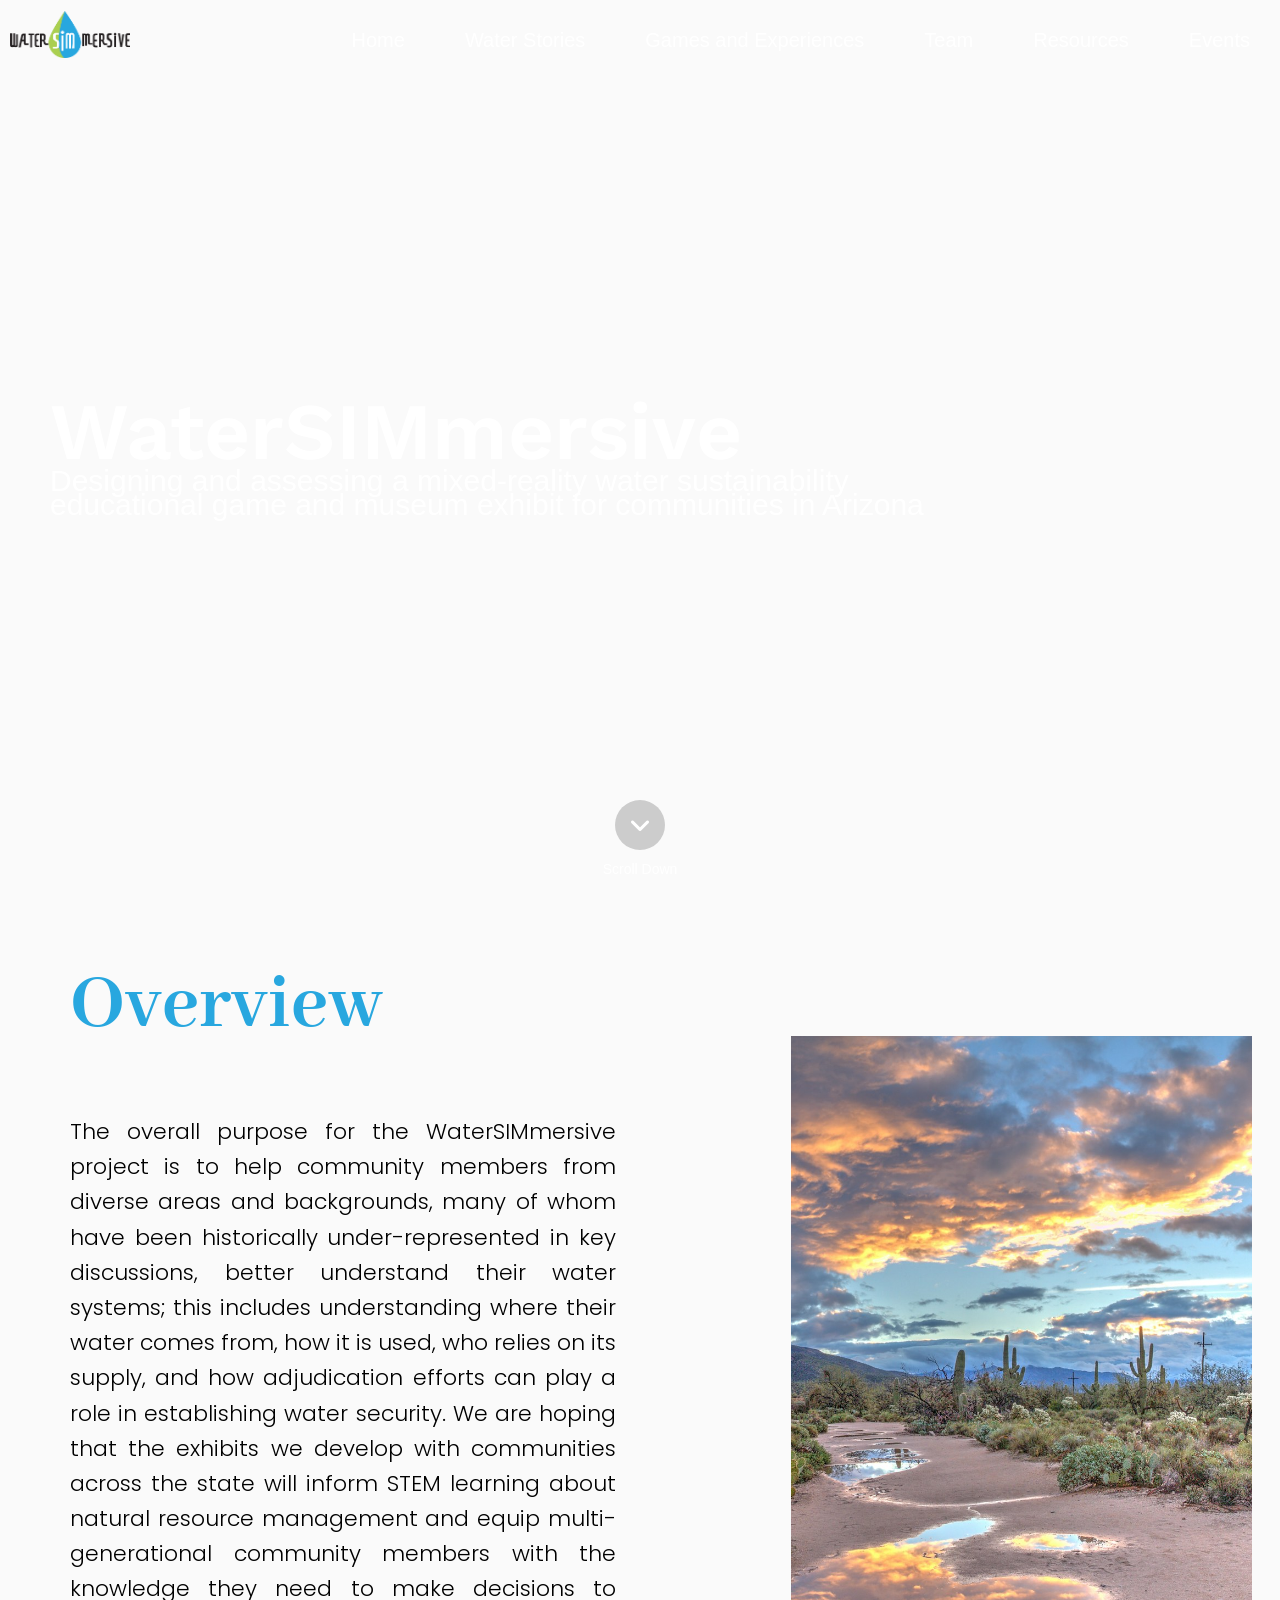
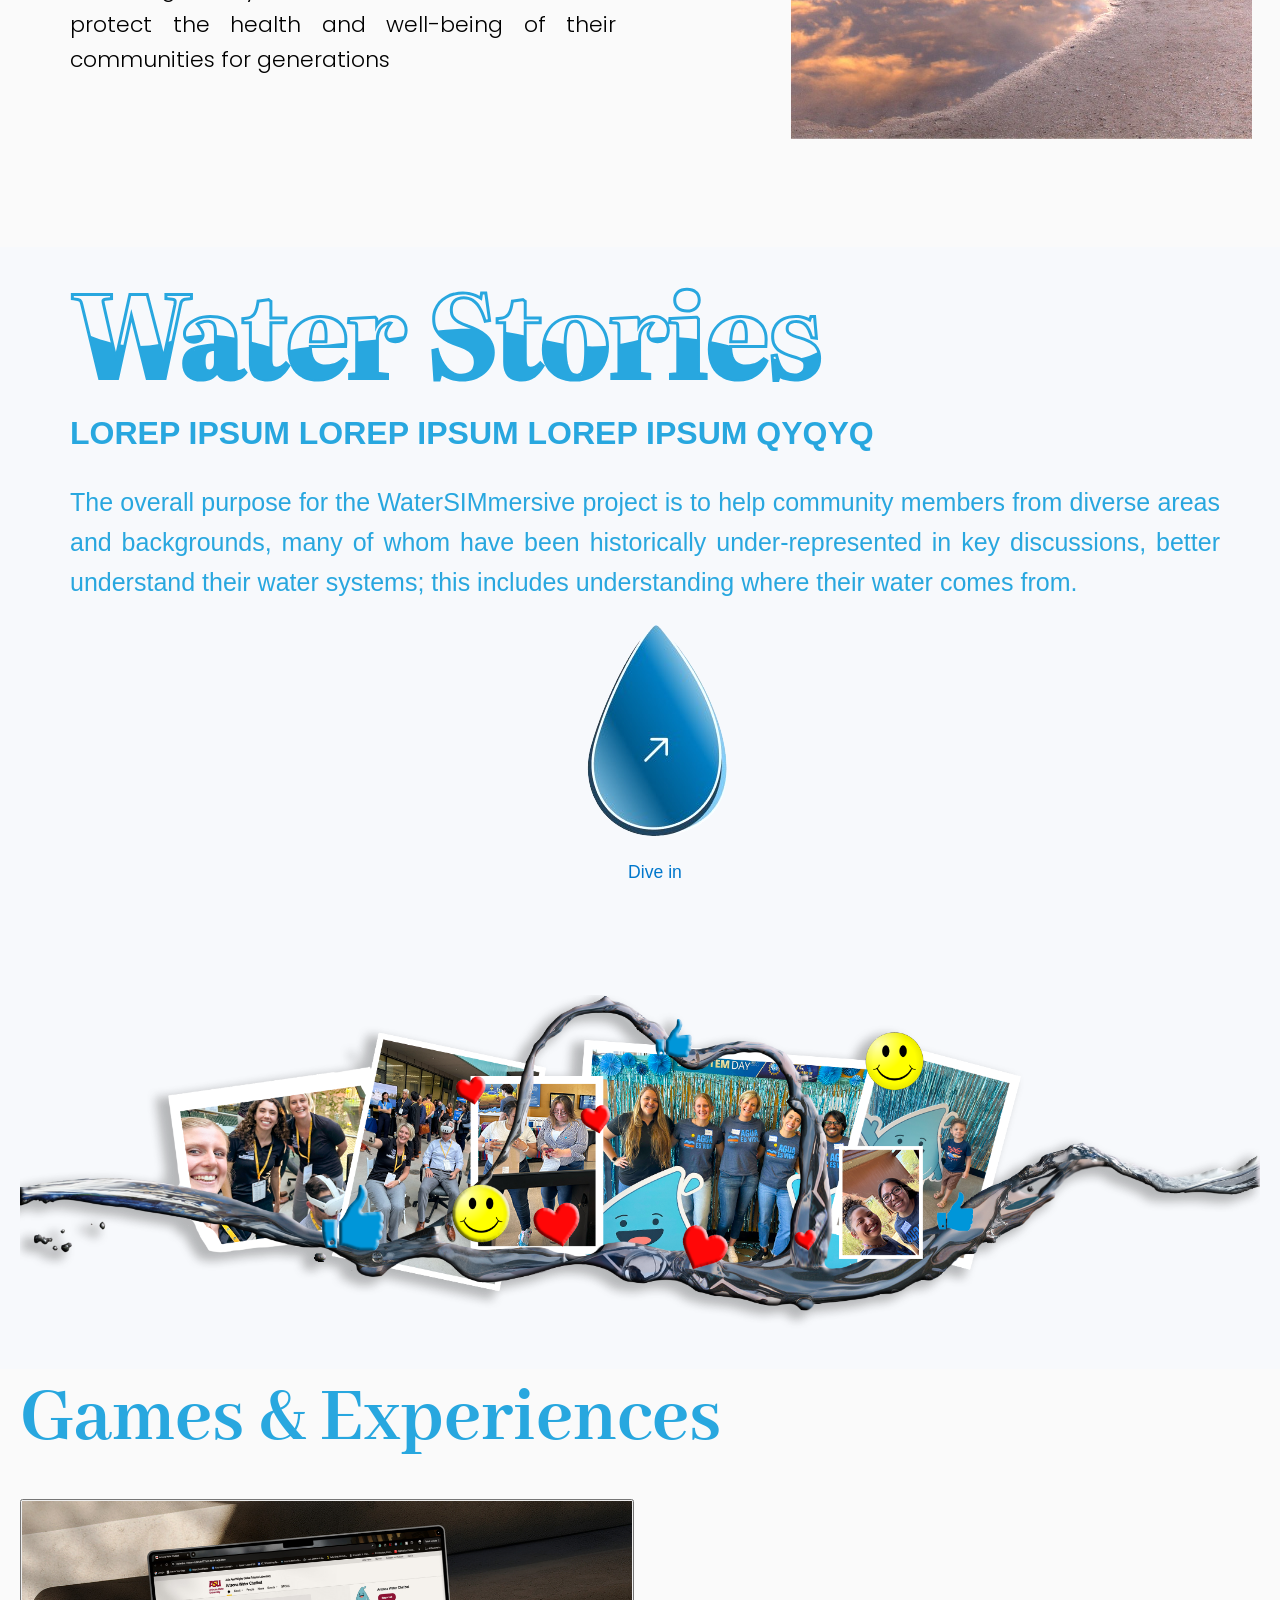
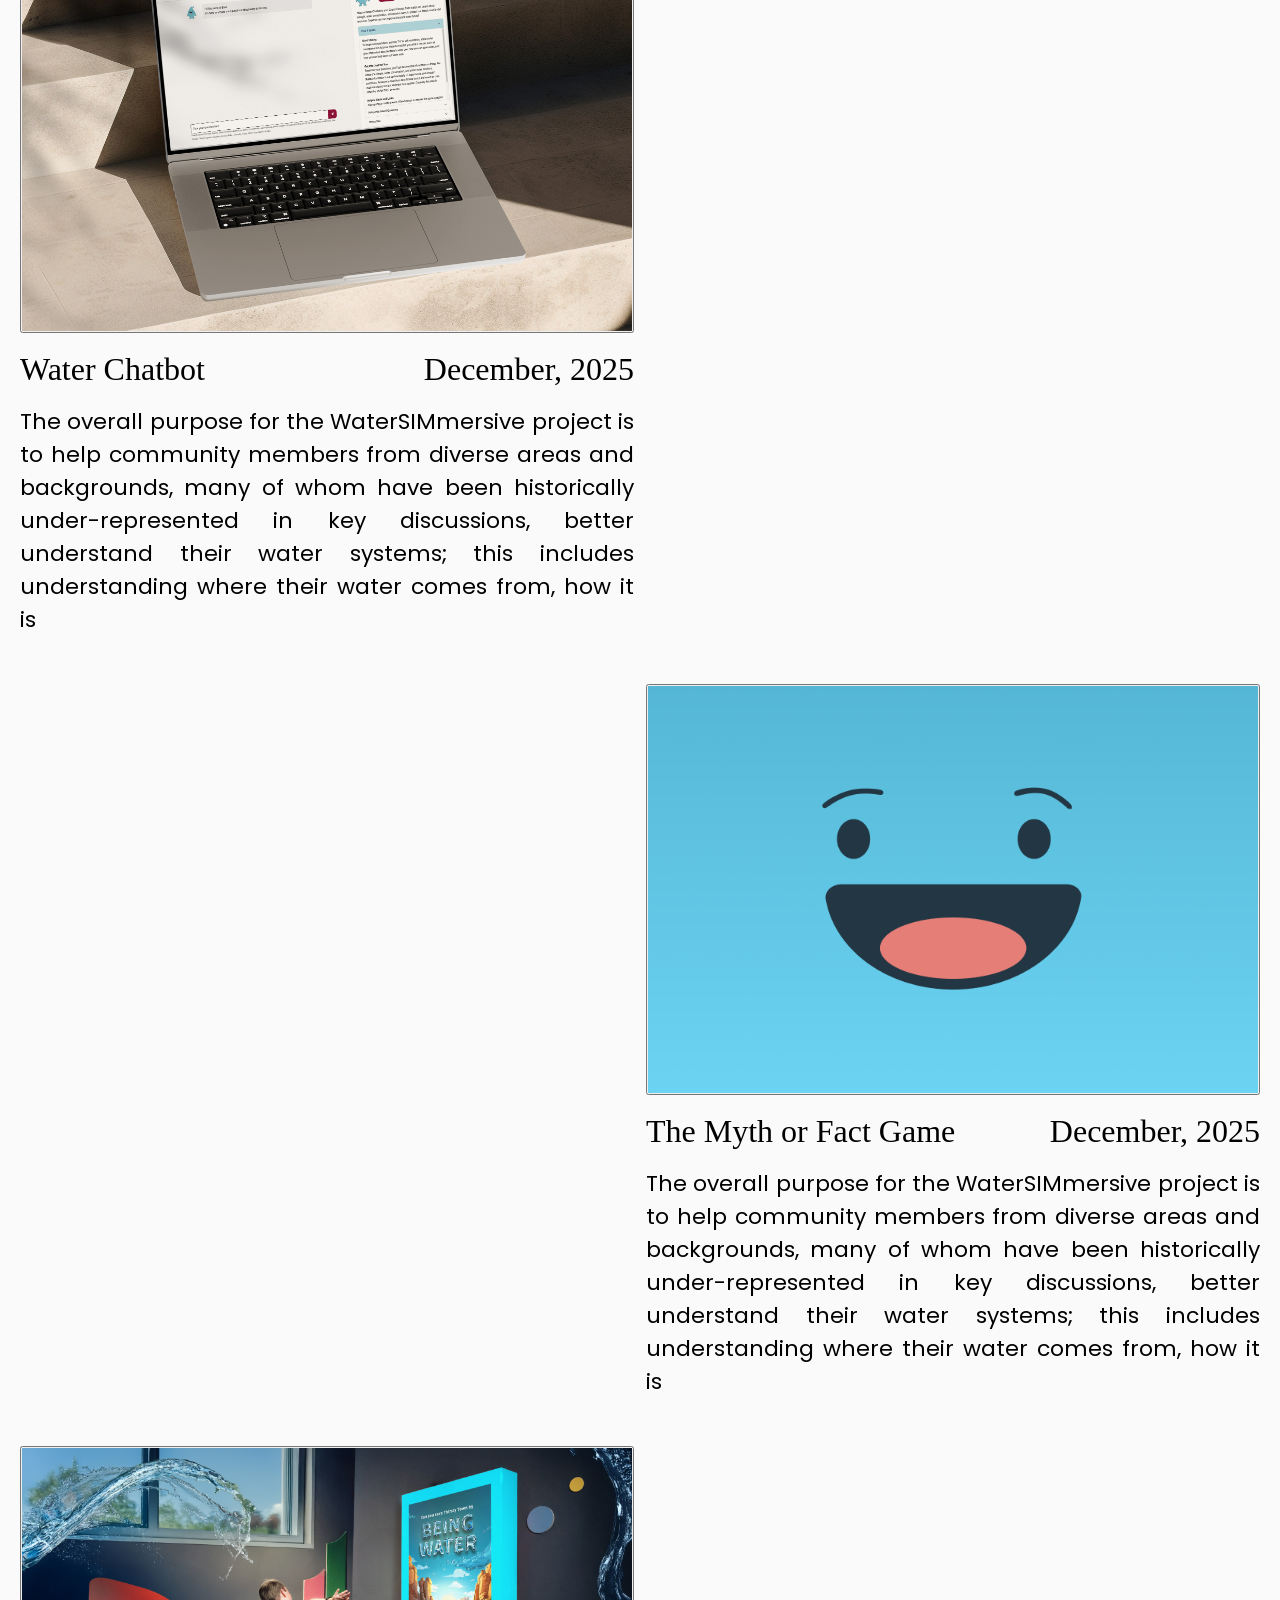
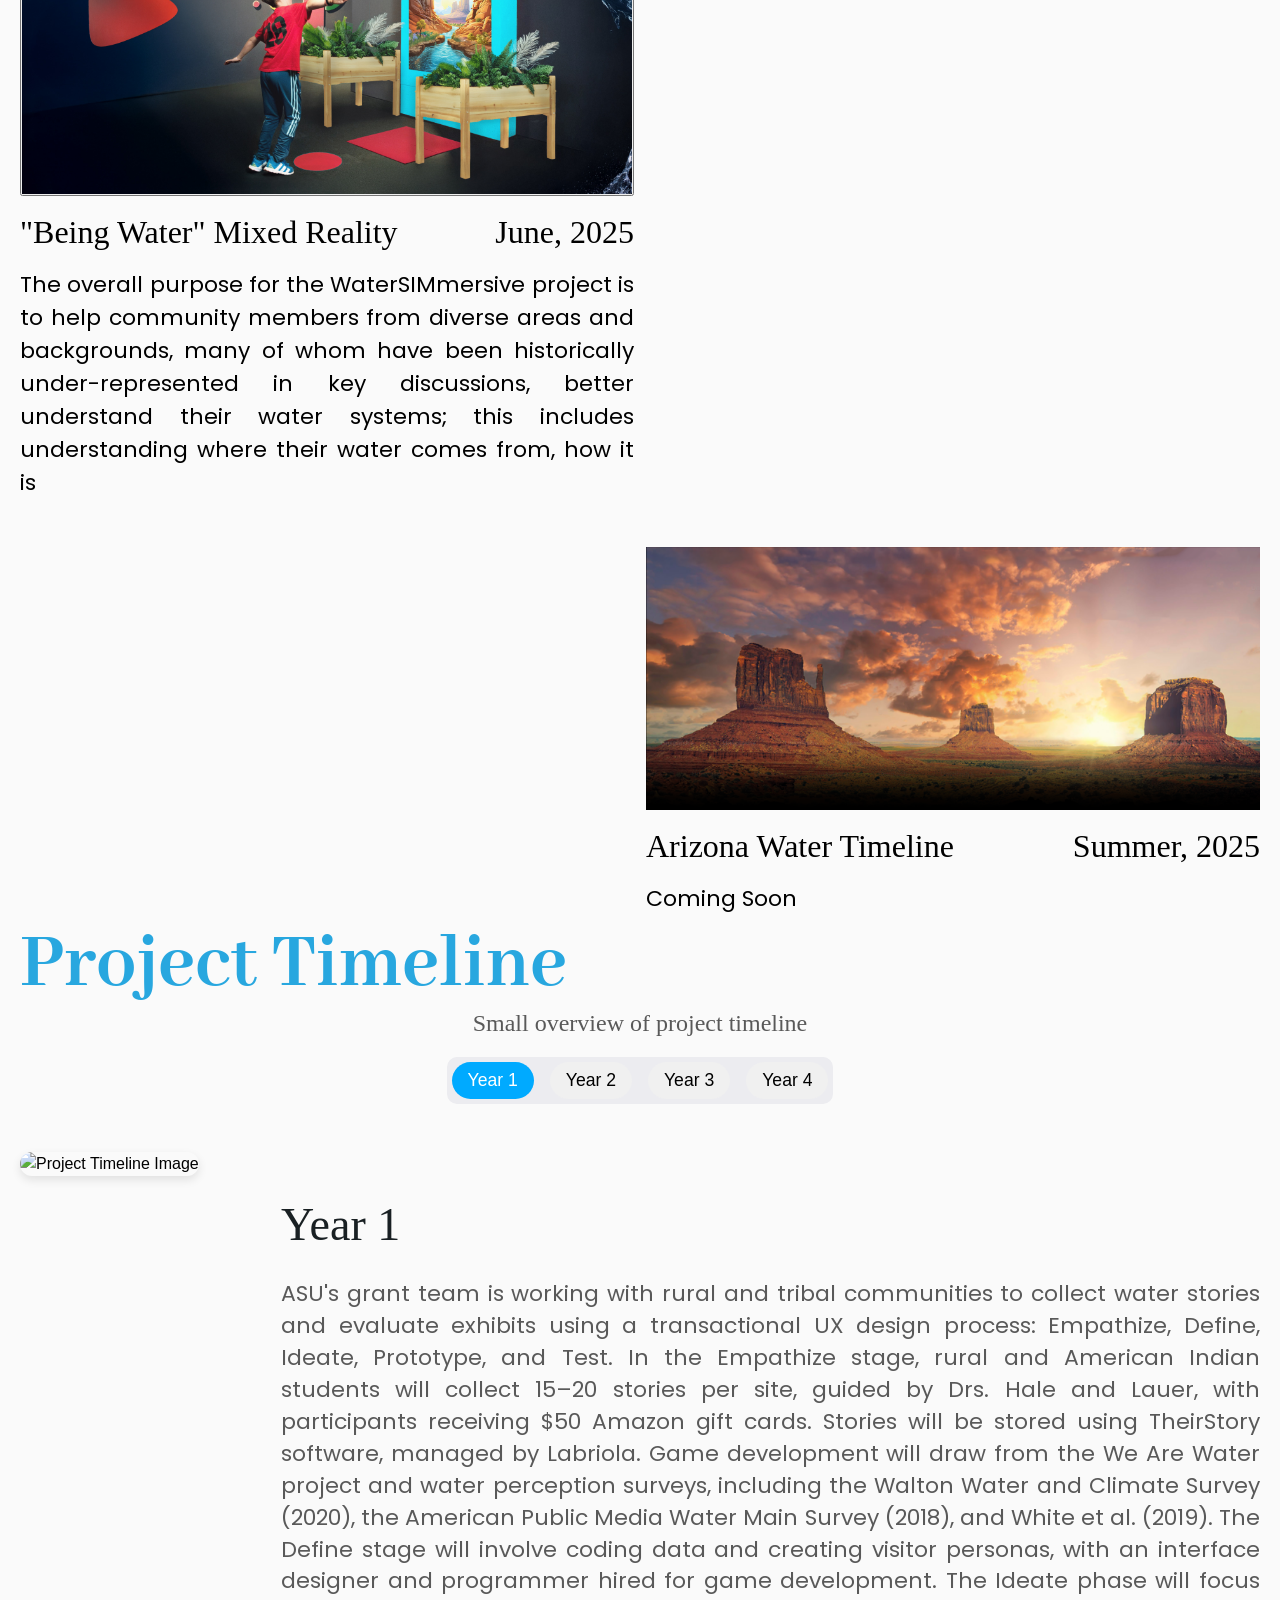
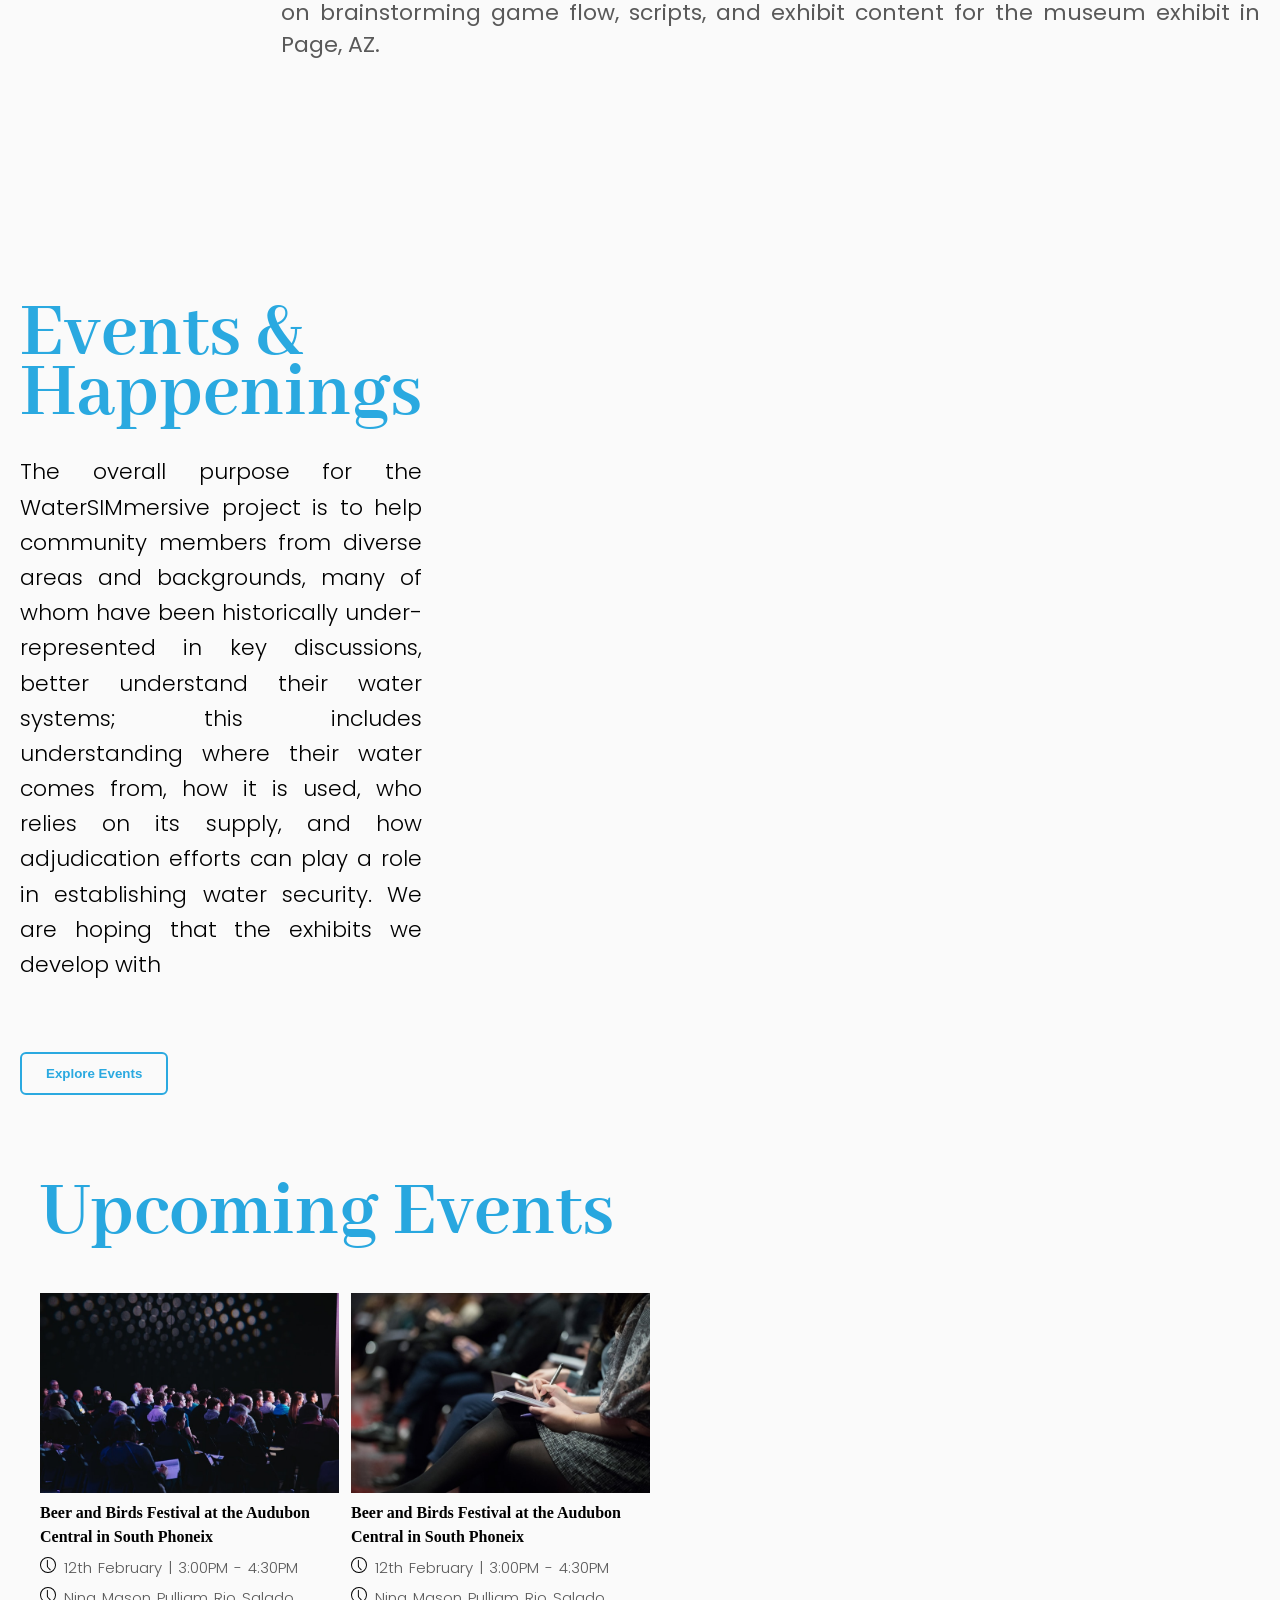
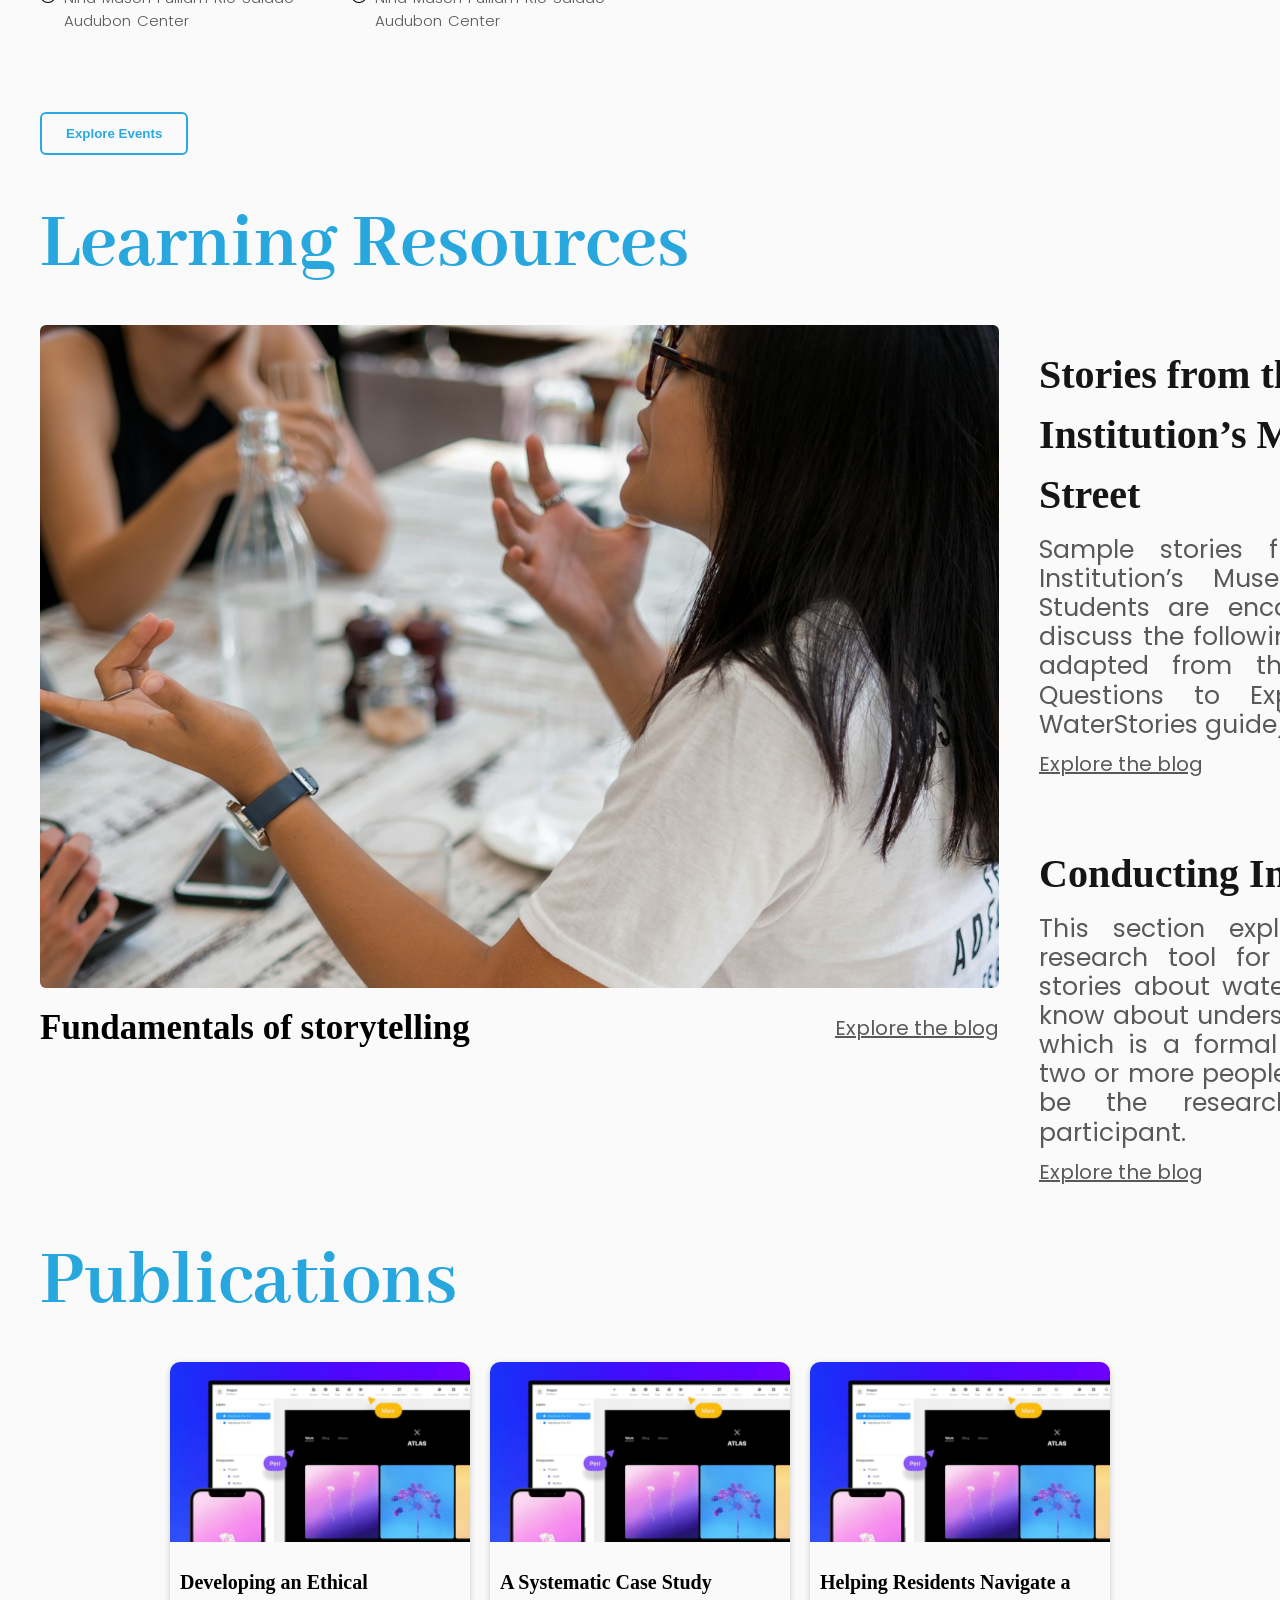
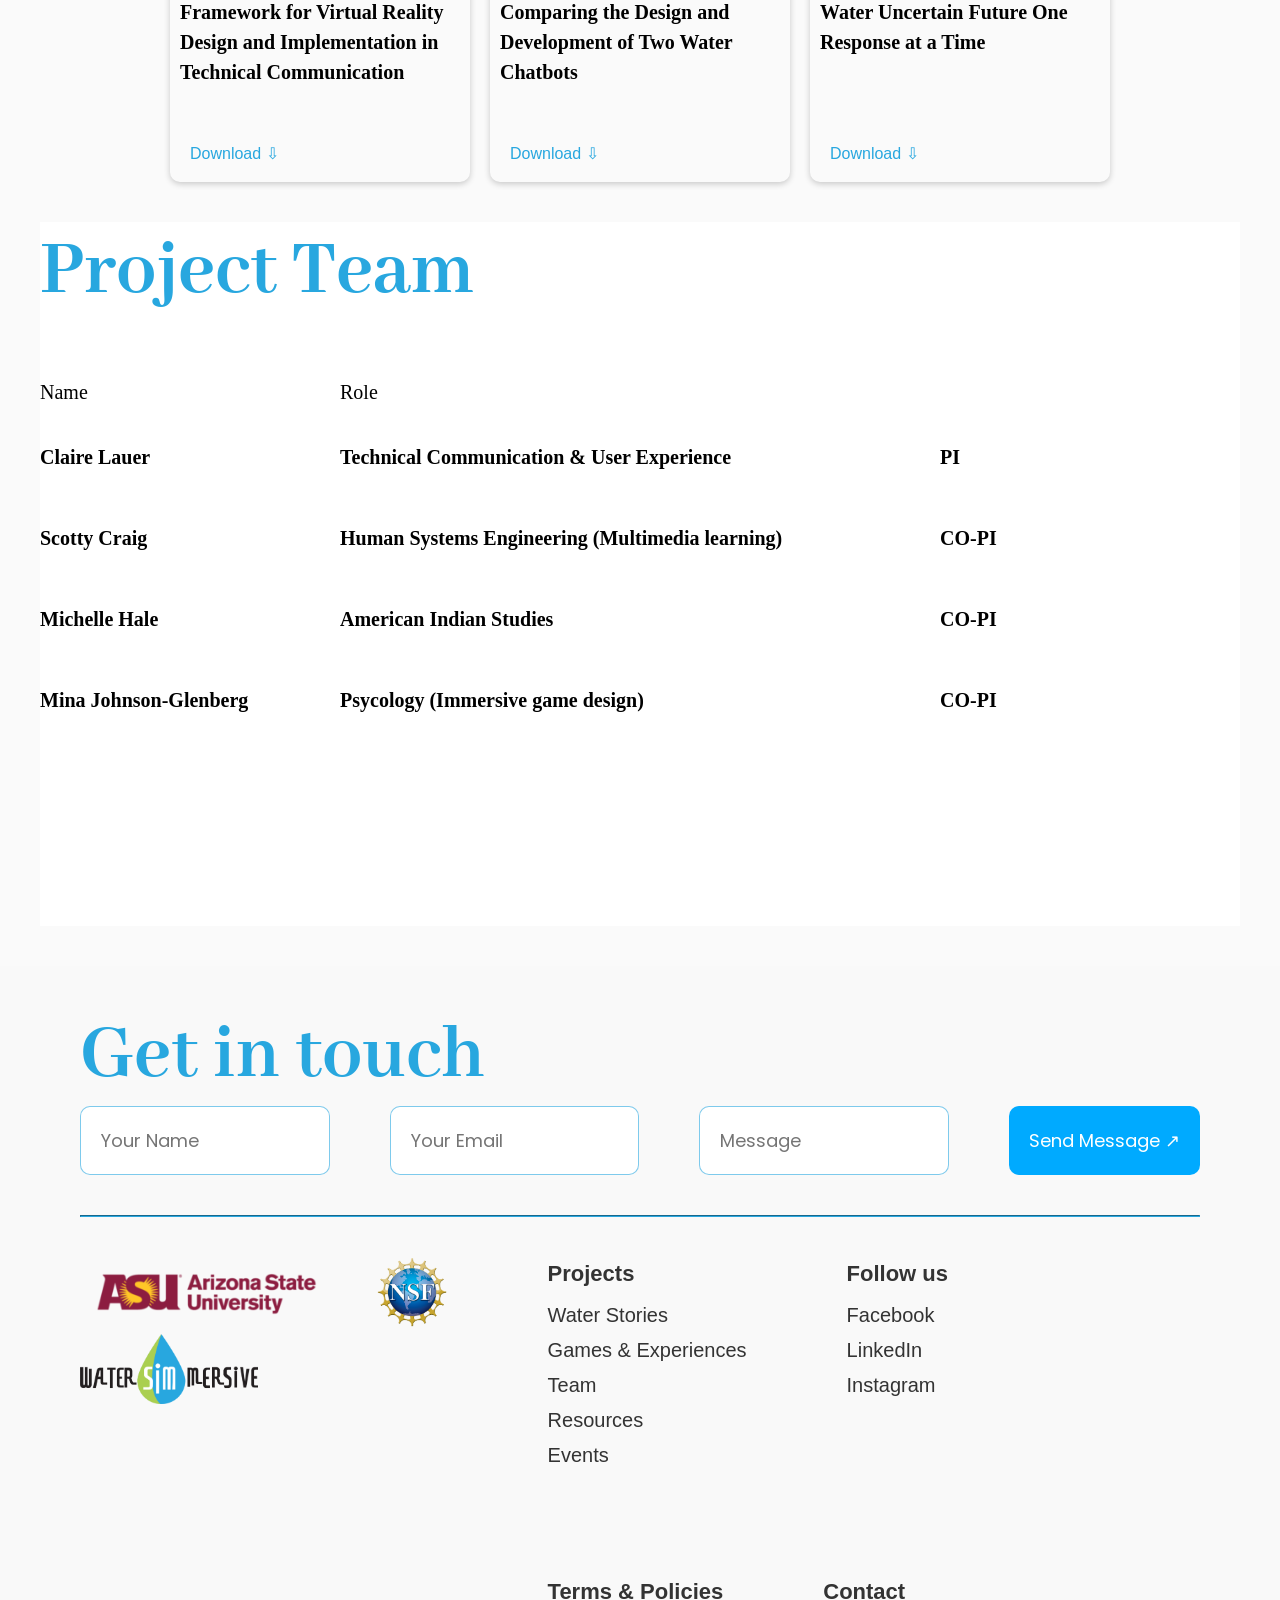
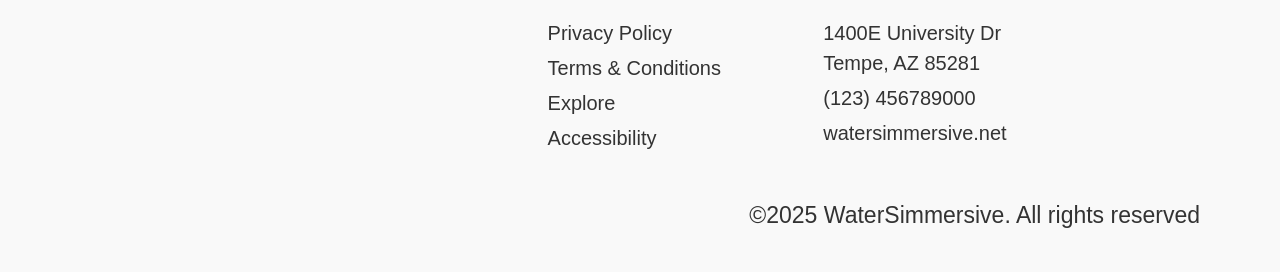
==== commit b08f3225: "Updated Publication section" ====
--- a/index.html
+++ b/index.html
@@ -188,7 +188,7 @@
         <div class="games-card">
           <button
             class="drop-box-button"
-            onclick="window.open('https://azwaterbot.org', '_blank');"
+            onclick="window.open('https://watersimmersive.net/games-sims/myth-or-fact/', '_blank');"
           >
             <img
               src="images/gamesExperience/mythOrFact.png"
@@ -213,7 +213,7 @@
         <div class="games-card">
           <button
             class="drop-box-button"
-            onclick="window.open('https://azwaterbot.org', '_blank');"
+            onclick="window.open('https://watersimmersive.net/VR-360/WTP-Quick-Tour/', '_blank');"
           >
             <img
               src="images/gamesExperience/MixedReality.png"
@@ -619,32 +619,67 @@
         </div>
       </div>
     </section> -->
-
-    <h2>Publications</h2>
+    <div class="pub-heading-out">
+      <h2>Publications</h2>
+    </div>
+
     <section class="publication">
       <div class="card">
         <div class="card-image card-1"></div>
         <h6>
-          Developing an Ethical Framework for Virtual Reality Design and
-          Implementation in Technical Communication
+          <a
+            href="https://dl.acm.org/doi/10.1145/3641237.3691649"
+            target="_blank"
+            class="title-link"
+          >
+            Developing an Ethical Framework for Virtual Reality Design and
+            Implementation in Technical Communication
+          </a>
         </h6>
-        <a href="">Learn More</a>
+        <a
+          href="publications/Developing an Ethical Framework for Virtual Reality Design and Implementation in Technical Communication.pdf"
+          target="_blank"
+          class="download-link"
+          >Download ⇩</a
+        >
       </div>
       <div class="card">
         <div class="card-image card-1"></div>
         <h6>
-          The Arizona Water Chatbot: Helping Residents Navigate a Water
-          Uncertain Future One Response at a Time
+          <a
+            href="https://dl.acm.org/doi/10.1145/3641237.3691661"
+            target="_blank"
+            class="title-link"
+          >
+            A Systematic Case Study Comparing the Design and Development of Two
+            Water Chatbots
+          </a>
         </h6>
-        <a href="">Learn More</a>
+        <a
+          href="publications/So You Want to Build a Chatbot_- A Systematic Case Study Comparing the Design and Development of Two Water Chatbots.pdf"
+          class="download-link"
+          target="_blank"
+          >Download ⇩</a
+        >
       </div>
       <div class="card">
         <div class="card-image card-1"></div>
         <h6>
-          A Systematic Case Study Comparing the Design and Development of Two
-          Water Chatbots
+          <a
+            href="https://dl.acm.org/doi/10.1145/3613905.3650919"
+            target="_blank"
+            class="title-link"
+          >
+            Helping Residents Navigate a Water Uncertain Future One Response at
+            a Time
+          </a>
         </h6>
-        <a href="">Learn More</a>
+        <a
+          href="publications/The Arizona Water Chatbot- Helping Residents Navigate a Water Uncertain Future One Response at a Time.pdf"
+          class="download-link"
+          target="_blank"
+          >Download ⇩</a
+        >
       </div>
     </section>
 
--- a/style.css
+++ b/style.css
@@ -1083,19 +1083,17 @@
   margin: 0;
 }
 
+.pub-heading-out h2 {
+  padding-left: 40px;
+  margin-bottom: 50px;
+}
+
 .publication {
   display: flex;
   justify-content: center;
   position: relative;
   gap: 20px;
 }
-/* .publication .card {
-  width: 280px;
-  height: 450px;
-  margin: 10px;
-  border-radius: 15px;
-  box-shadow: 5px 5px #777;
-} */
 
 .publication .card {
   position: relative;
@@ -1122,18 +1120,38 @@
 .publication .card h6 {
   font-family: Literata;
   font-size: 20px;
-  text-align: justify;
+  text-align: start;
   padding: 10px;
   flex-grow: 1;
-}
-
-.publication .card a {
+  margin: 0;
+}
+
+.publication .card h6 a.title-link {
+  color: inherit;
+  text-decoration: none;
+  cursor: pointer;
+  border-bottom: 1px solid transparent;
+  transition: border-bottom 0.2s ease;
+}
+
+.publication .card h6 a.title-link:hover {
+  border-bottom: 1px solid #333; /* Thinner underline on hover */
+}
+
+.publication .card a.download-link {
   color: #28a7df;
   padding: 15px 20px;
   position: absolute;
   bottom: 0;
   left: 0;
   text-decoration: none;
+  border-bottom: 1px solid transparent;
+  transition: border-bottom 0.2s ease;
+}
+
+.publication .card a.download-link:hover {
+  border-bottom: 1px solid #28a7df;
+  cursor: pointer;
 }
 
 .Margin-Bottom {
@@ -1160,6 +1178,7 @@
   grid-template-columns: 1fr 1fr;
   column-gap: 48px; /* gap between image and text */
   padding-top: 56px;
+  padding-bottom: 100px;
 }
 .first-overview img {
   width: 80%;
@@ -1190,7 +1209,7 @@
 
 .games-experience h2 {
   margin-left: 0px;
-  margin-bottom: 24px;
+  margin-bottom: 50px;
 }
 .games-experience .games-grid {
   display: grid;
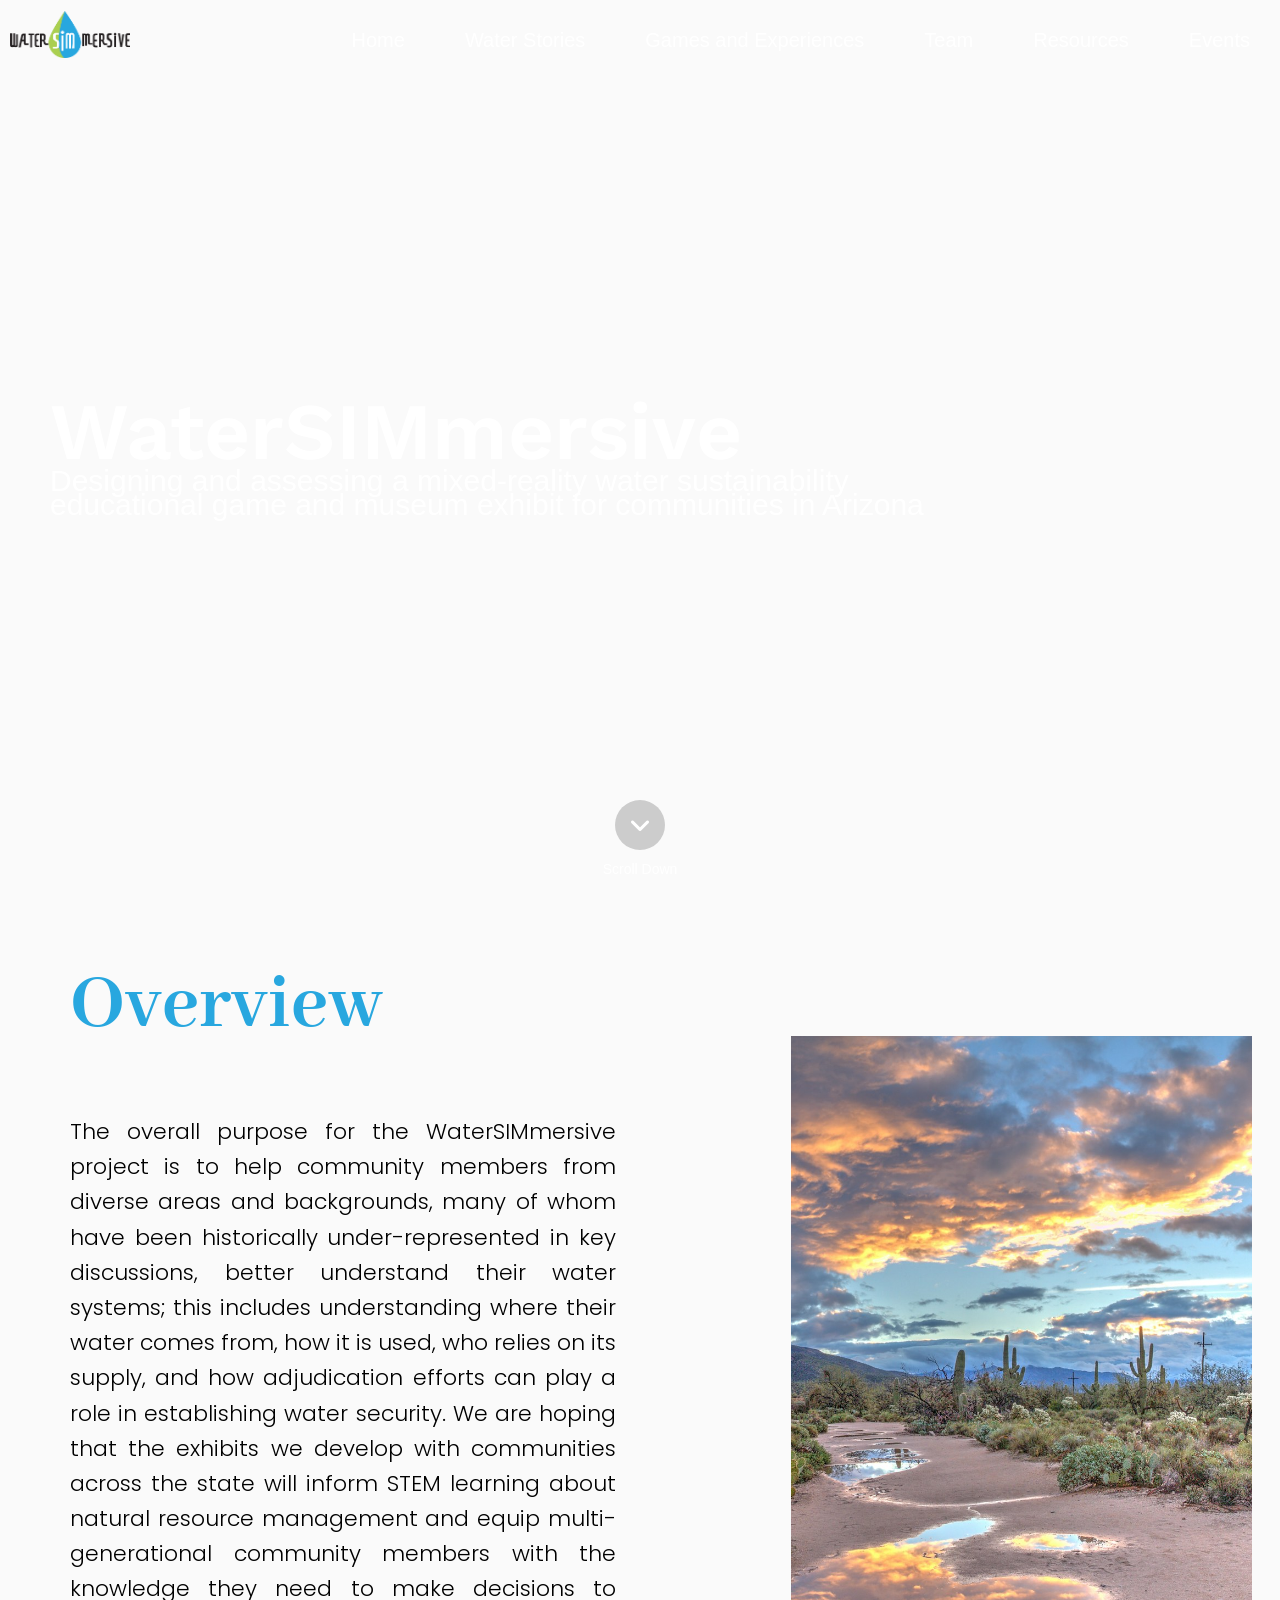
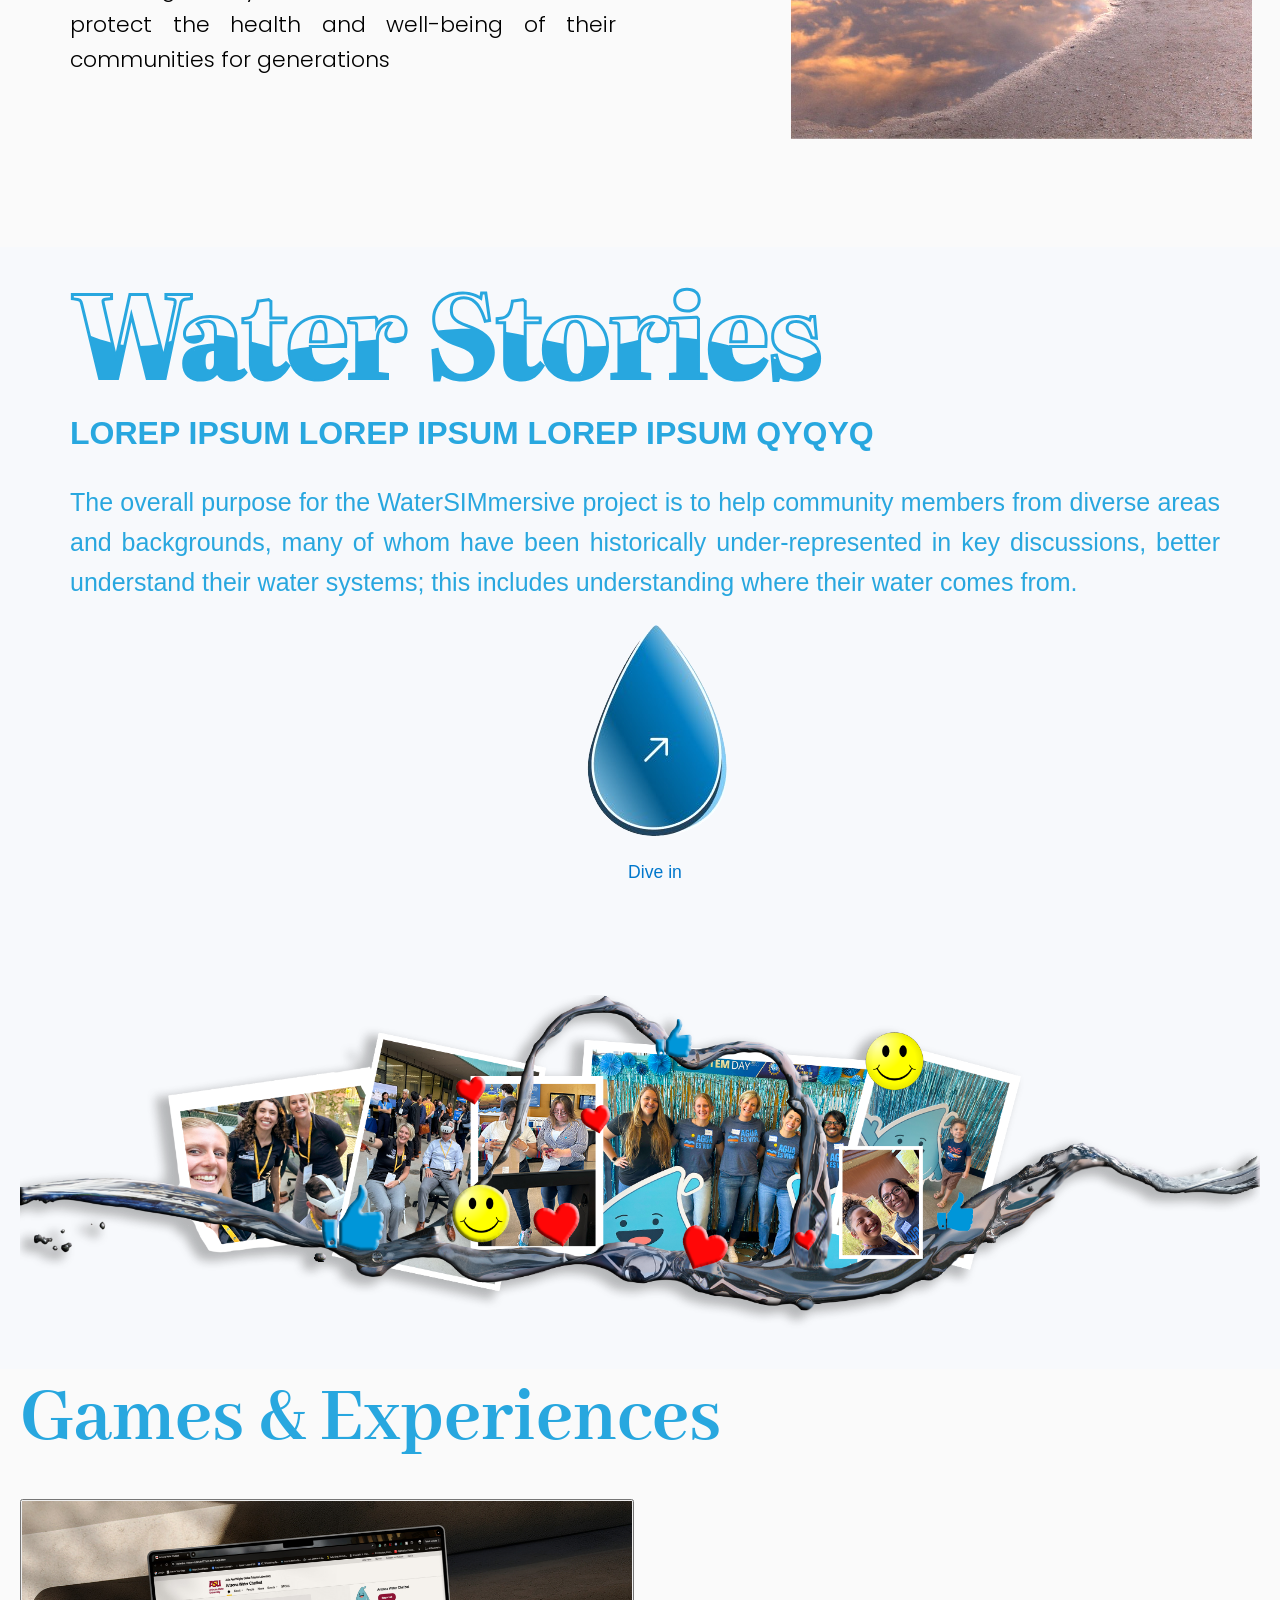
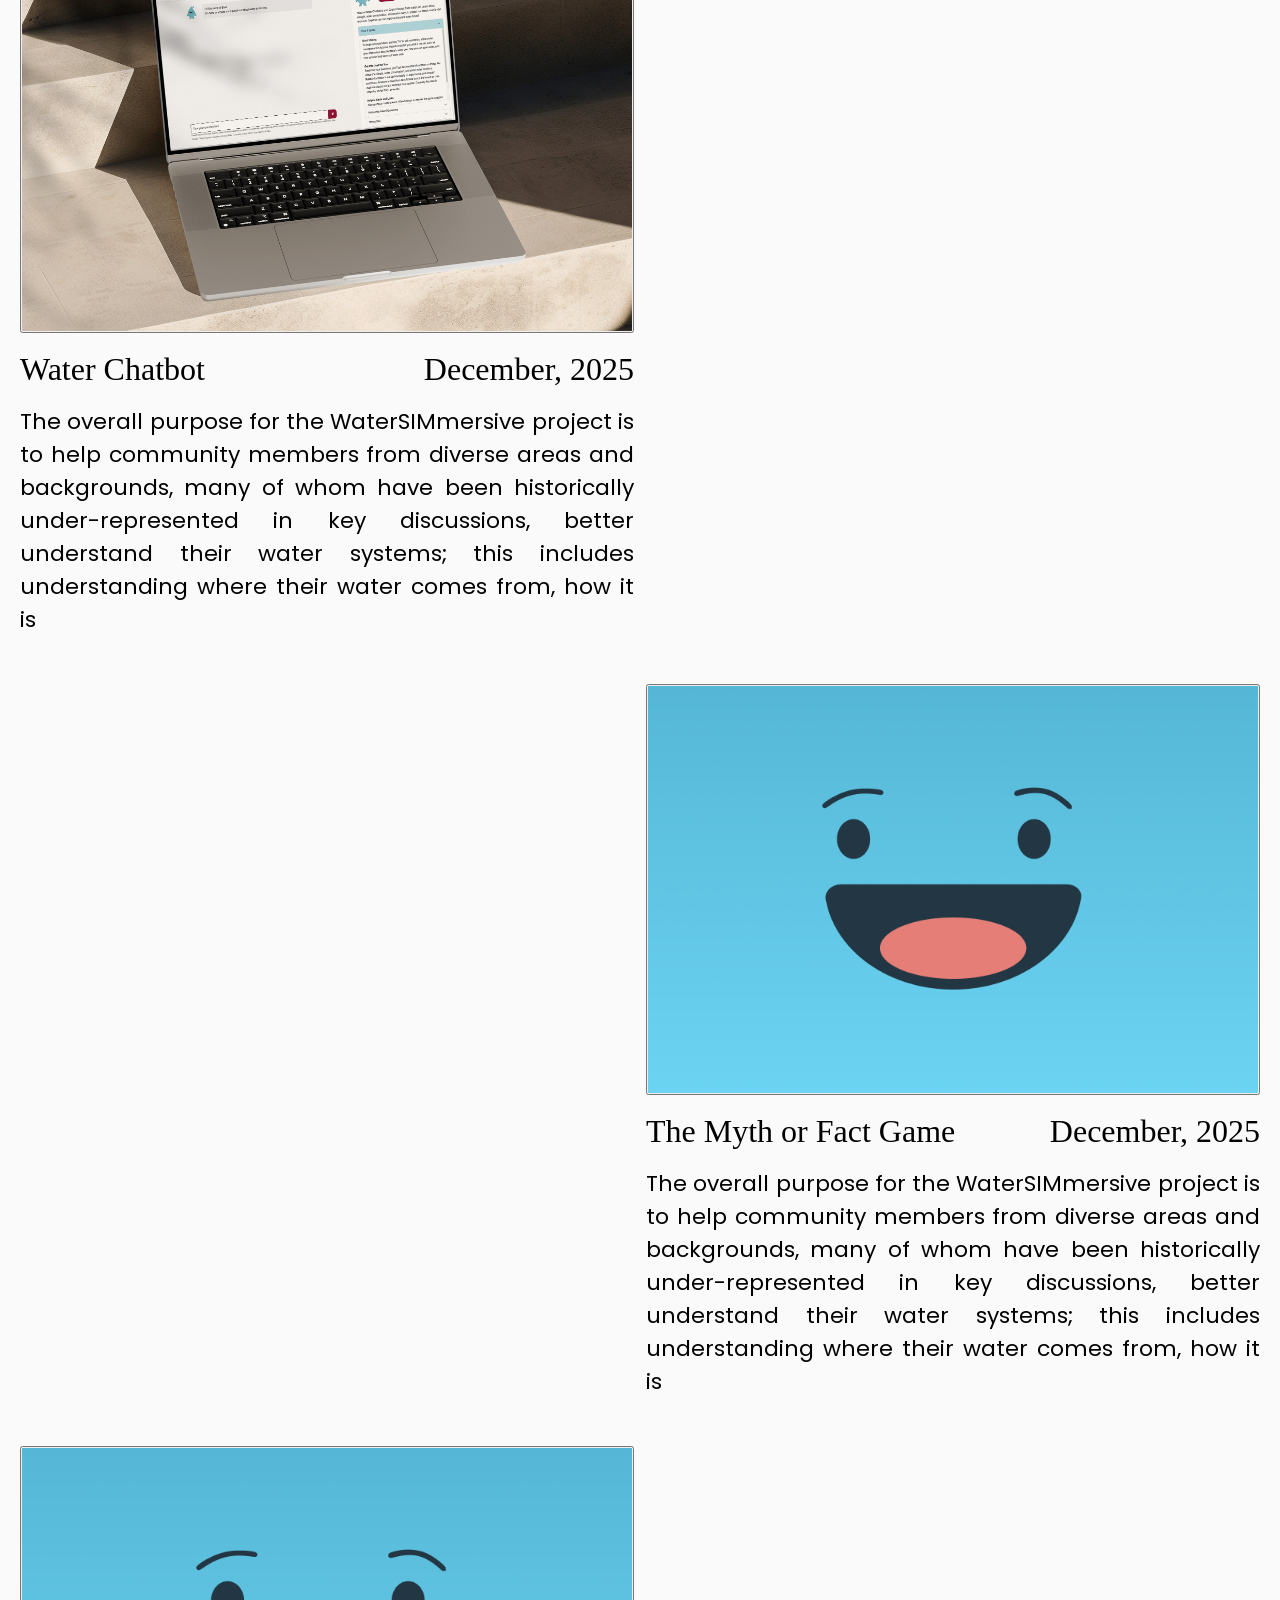
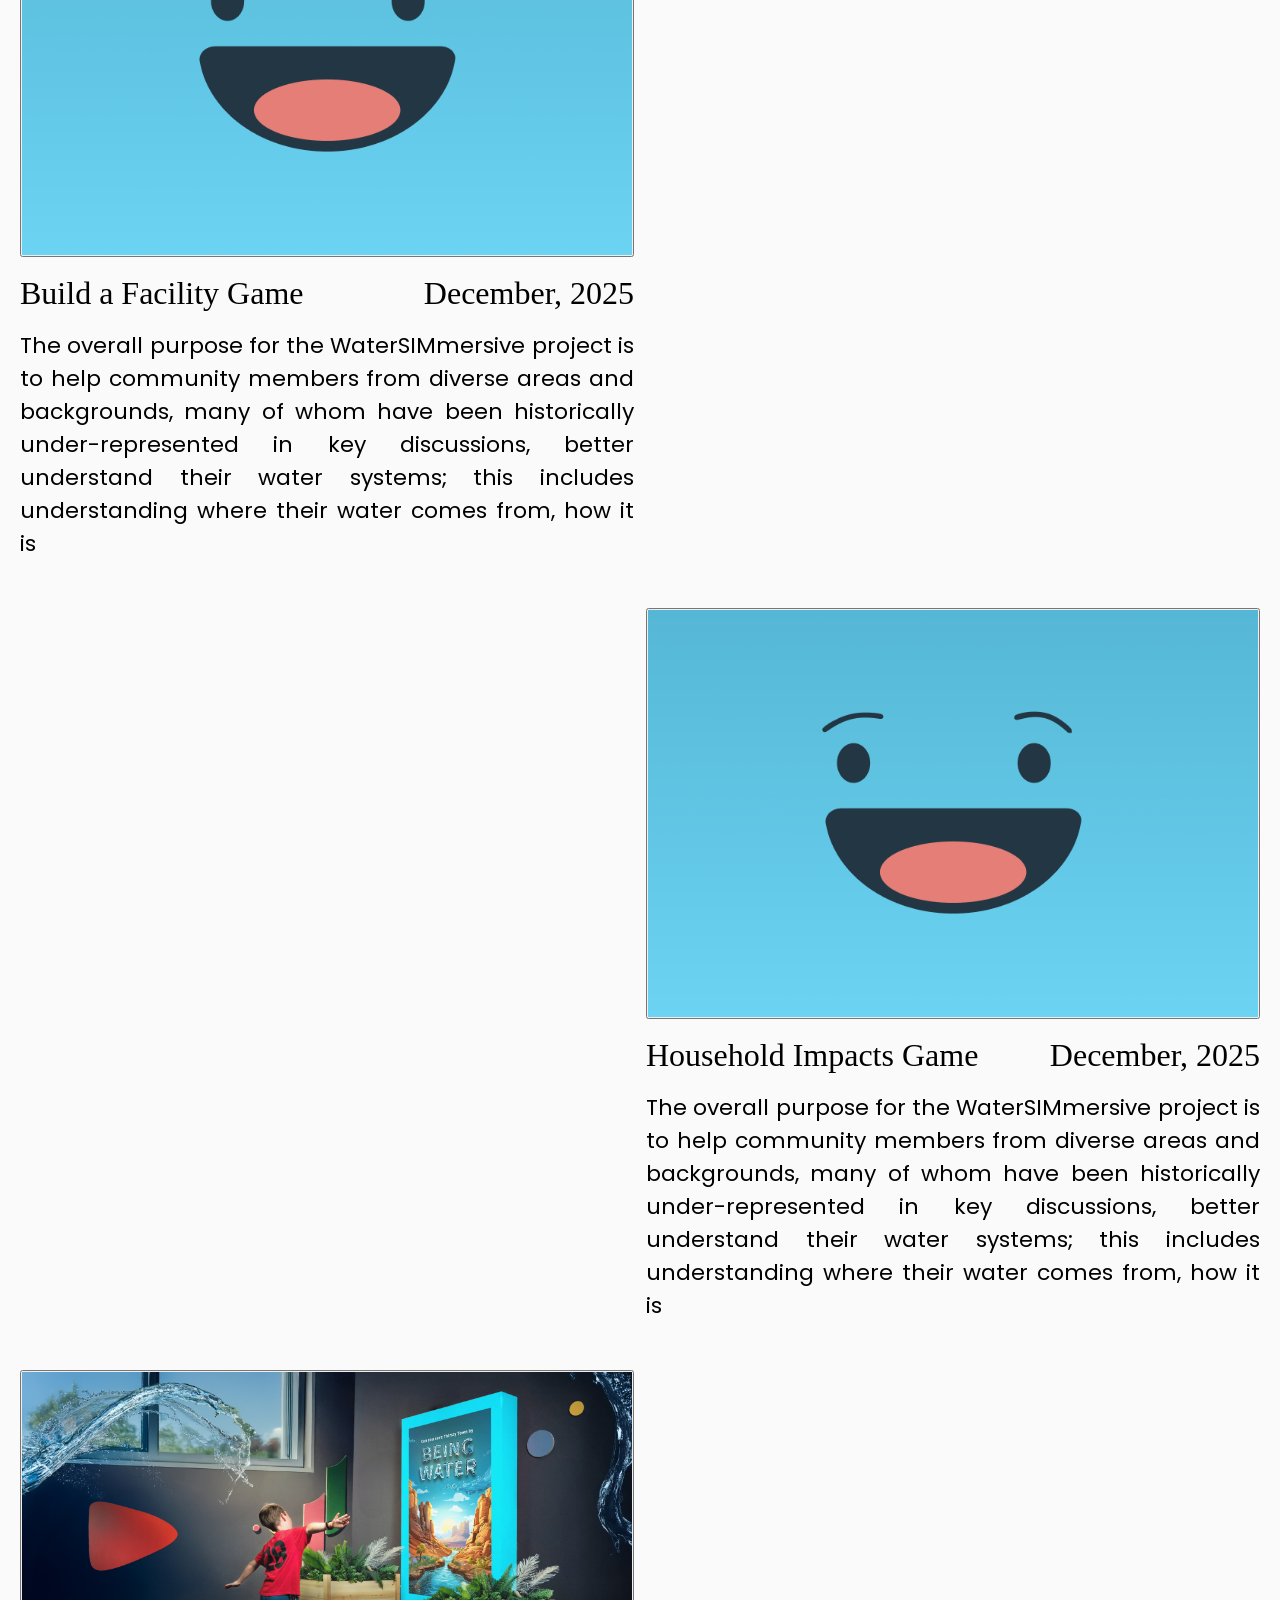
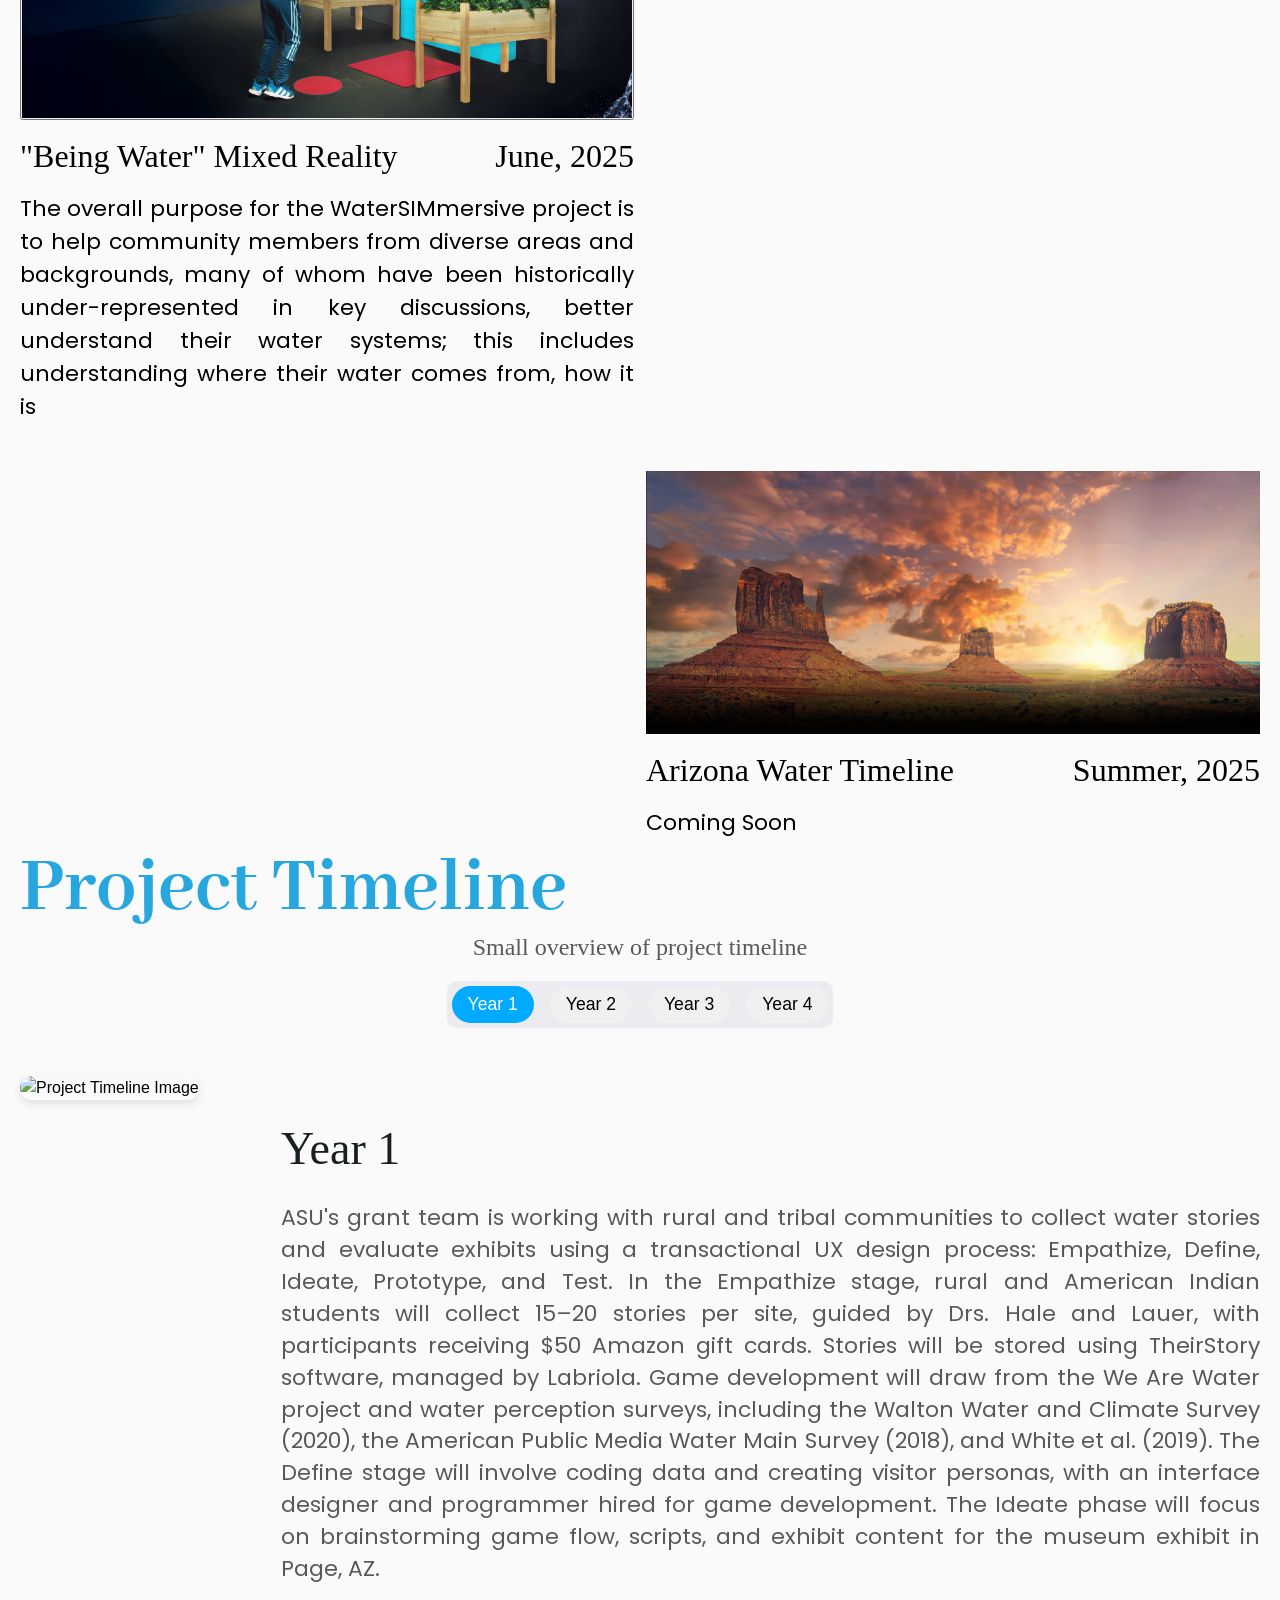
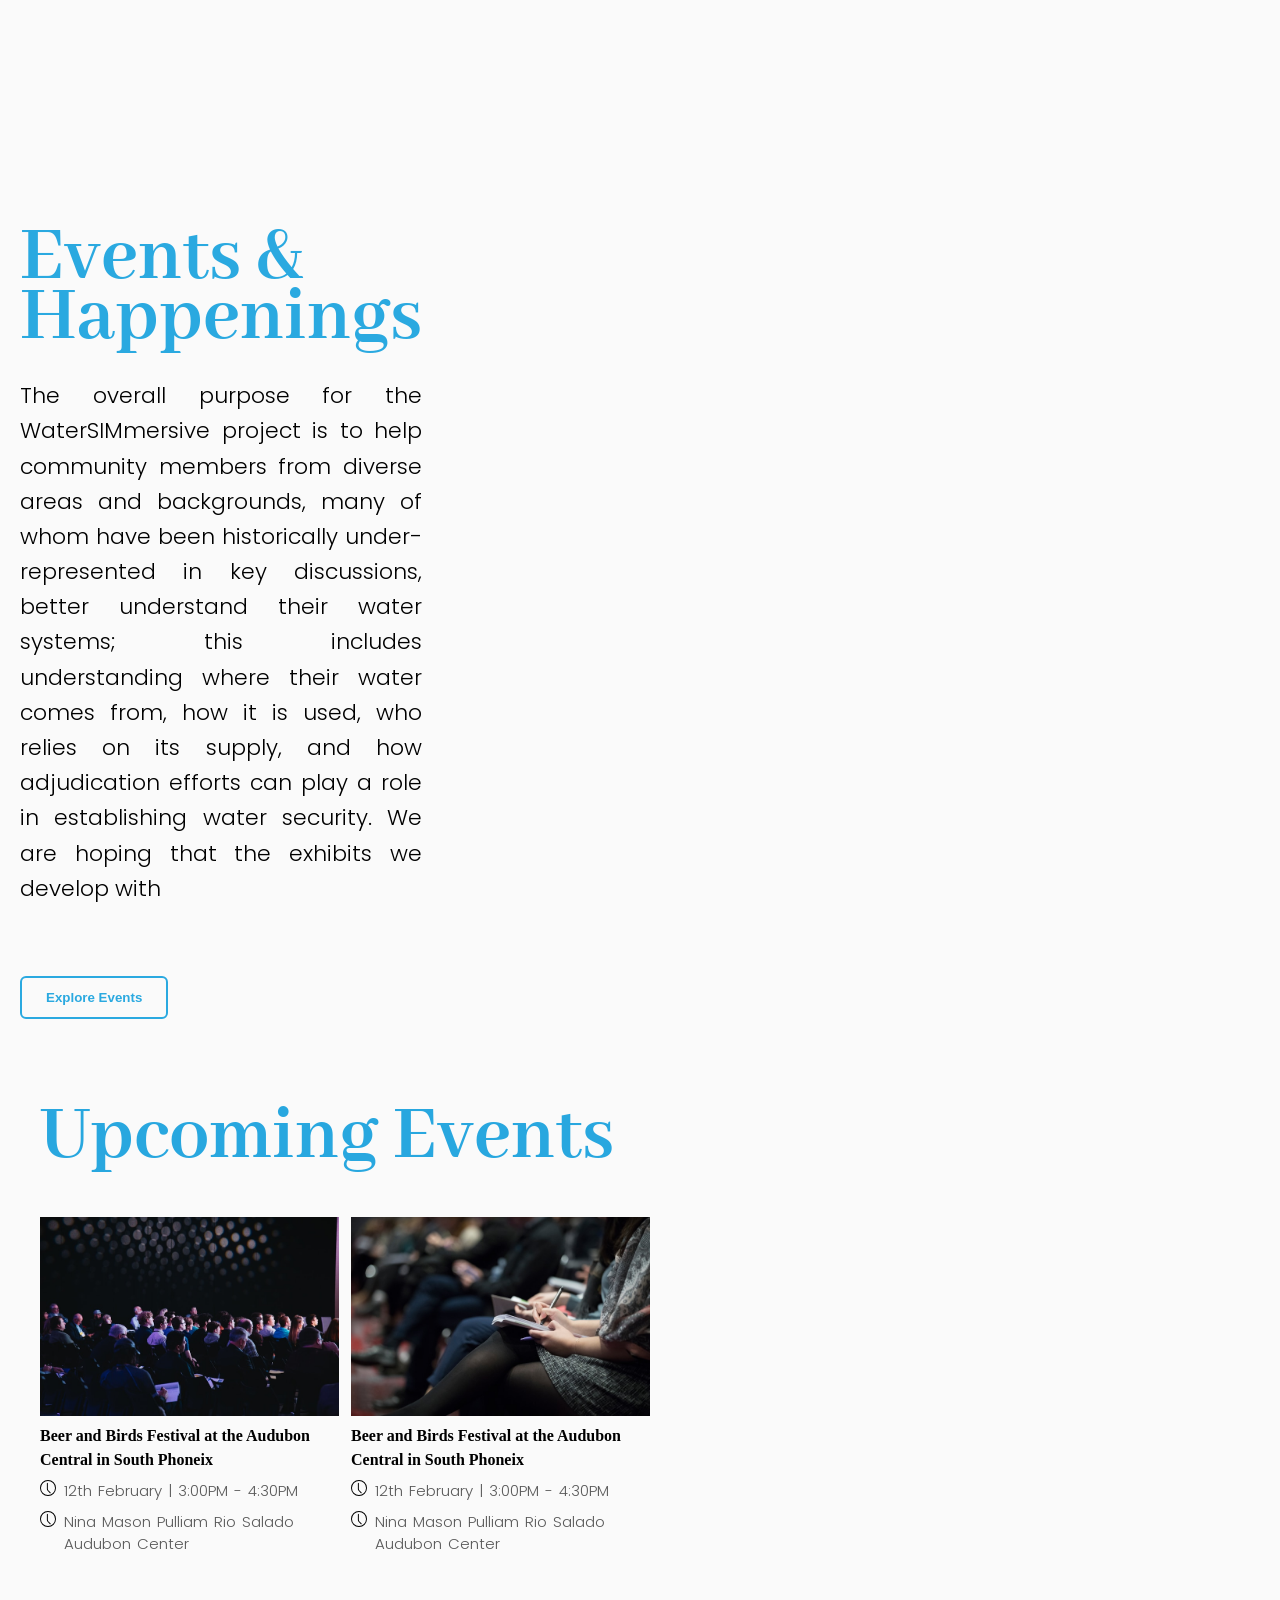
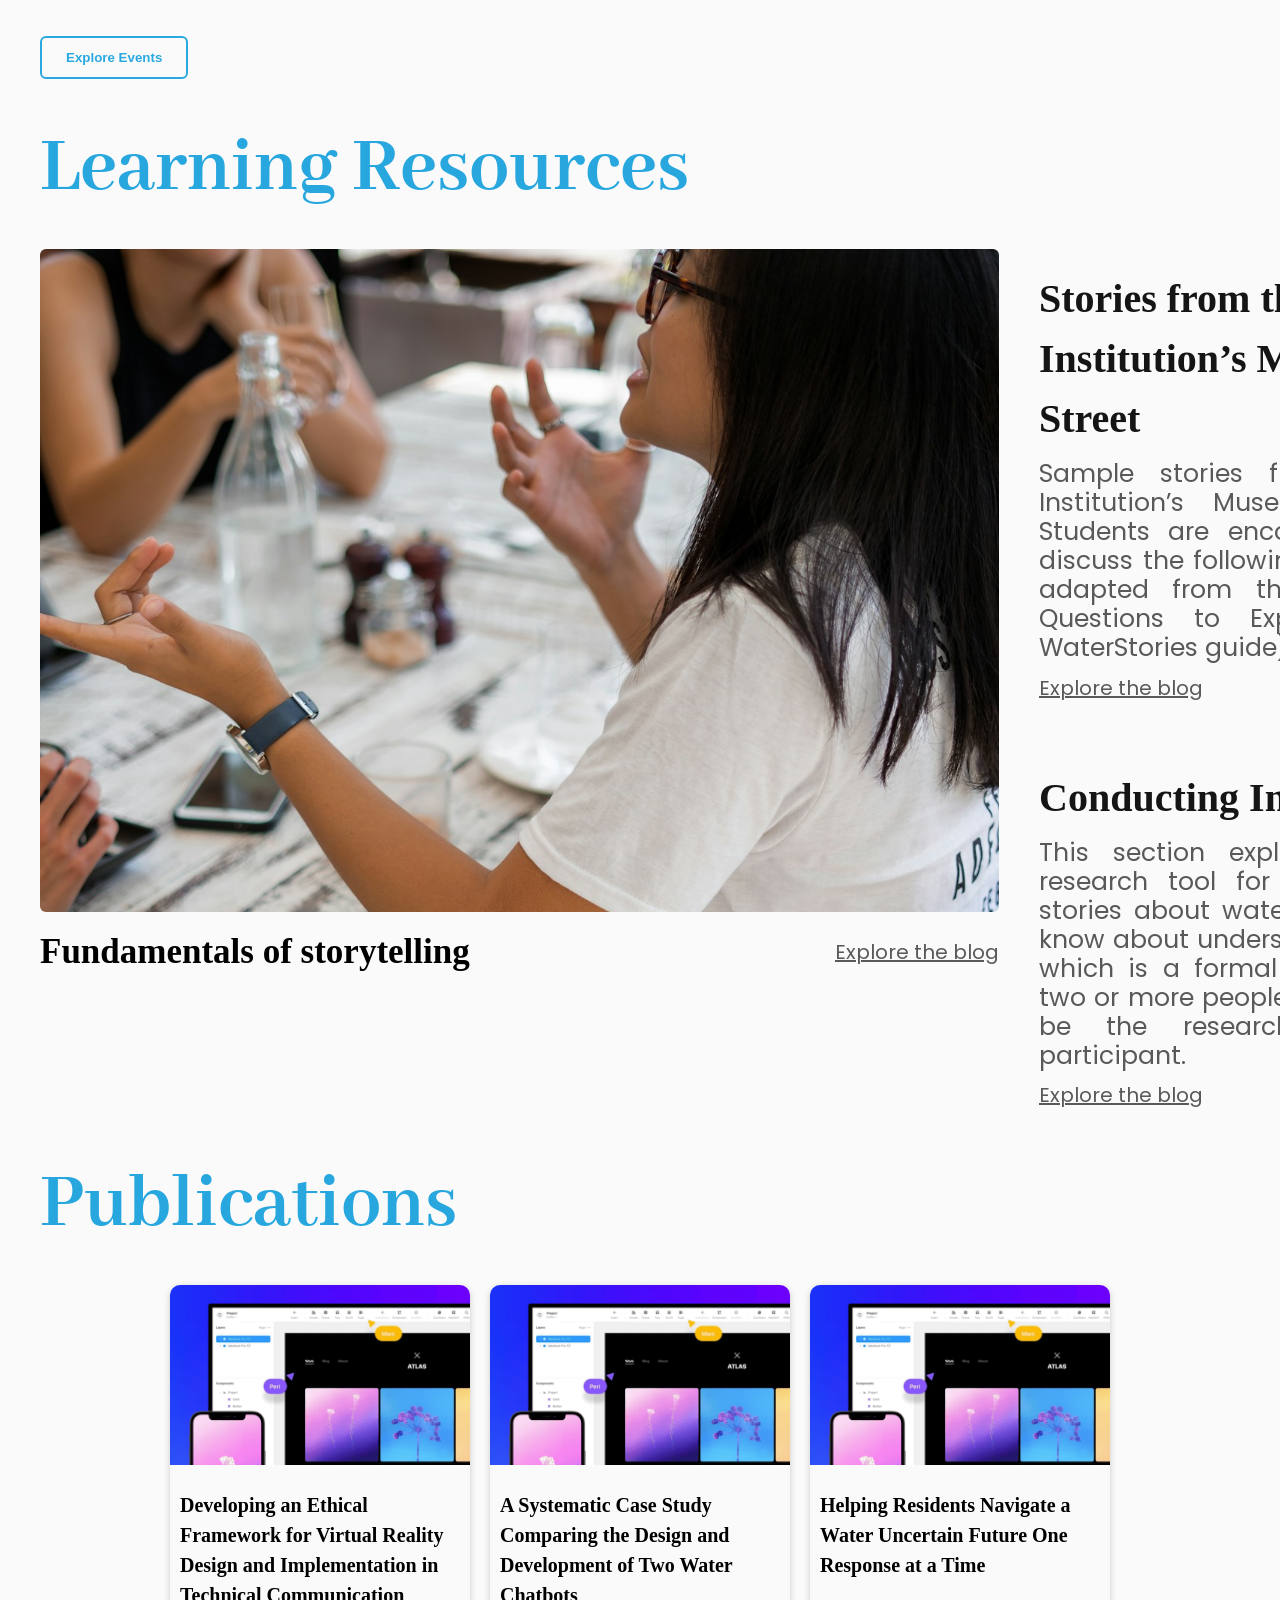
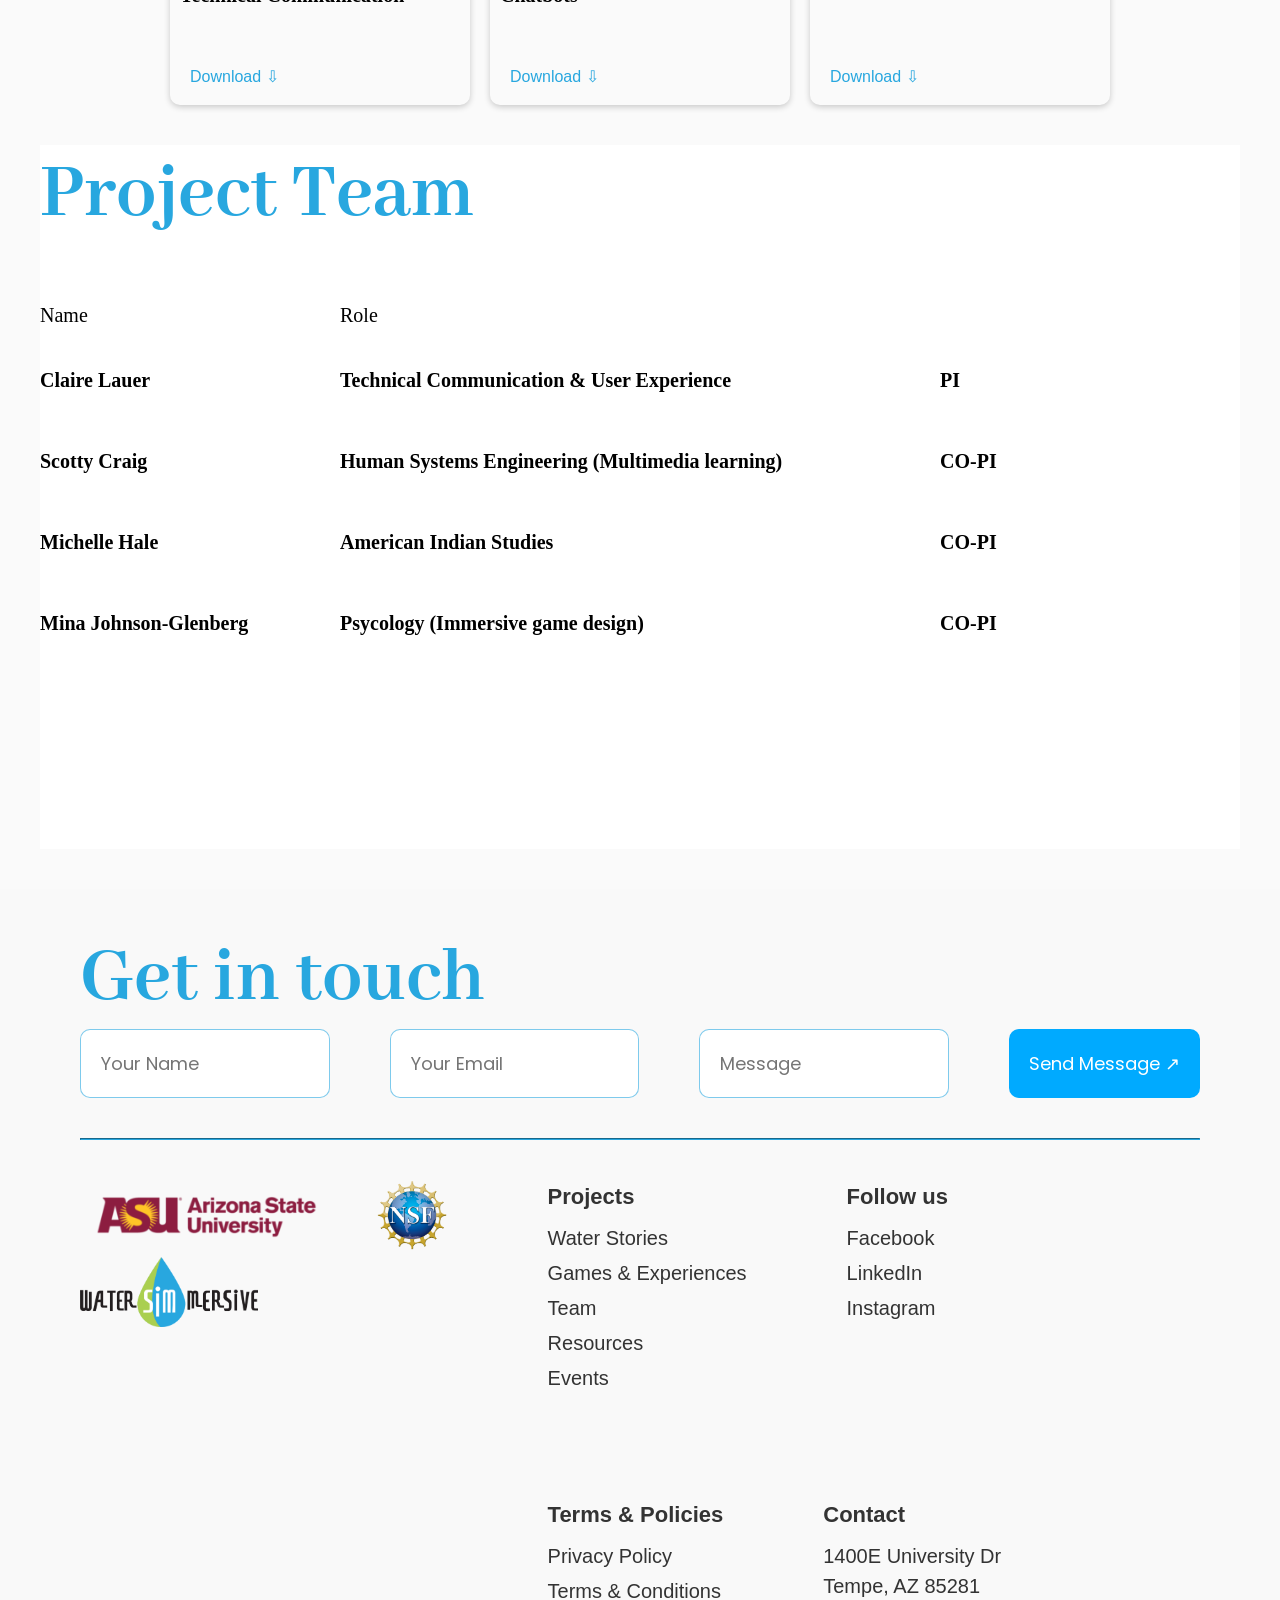
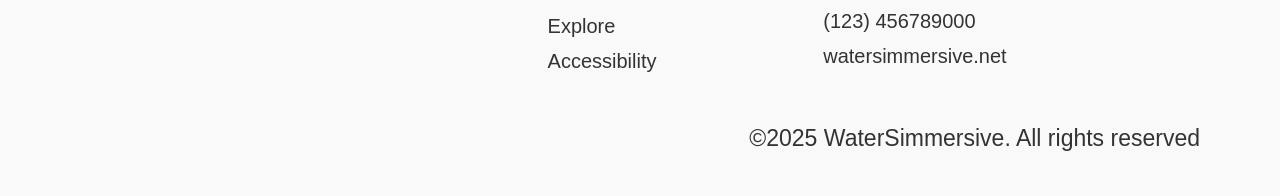
==== commit 5df61f76: "Added 2 new game cards" ====
--- a/index.html
+++ b/index.html
@@ -213,6 +213,59 @@
         <div class="games-card">
           <button
             class="drop-box-button"
+            onclick="window.open('https://watersimmersive.net/games-sims/build-a-facility-game/', '_blank');"
+          >
+            <img
+              src="images/gamesExperience/mythOrFact.png"
+              alt="Overview Image"
+            />
+          </button>
+          <div class="games-card_content">
+            <p>Build a Facility Game</p>
+            <p>December, 2025</p>
+          </div>
+          <div class="games-card_content-p">
+            <p>
+              The overall purpose for the WaterSIMmersive project is to help
+              community members from diverse areas and backgrounds, many of whom
+              have been historically under-represented in key discussions,
+              better understand their water systems; this includes understanding
+              where their water comes from, how it is
+            </p>
+          </div>
+        </div>
+        <div class="dummy"></div>
+
+        <div class="dummy"></div>
+
+        <div class="games-card">
+          <button
+            class="drop-box-button"
+            onclick="window.open('https://watersimmersive.net/games-sims/household-water-impacts-game/', '_blank');"
+          >
+            <img
+              src="images/gamesExperience/mythOrFact.png"
+              alt="Overview Image"
+            />
+          </button>
+          <div class="games-card_content">
+            <p>Household Impacts Game</p>
+            <p>December, 2025</p>
+          </div>
+          <div class="games-card_content-p">
+            <p>
+              The overall purpose for the WaterSIMmersive project is to help
+              community members from diverse areas and backgrounds, many of whom
+              have been historically under-represented in key discussions,
+              better understand their water systems; this includes understanding
+              where their water comes from, how it is
+            </p>
+          </div>
+        </div>
+
+        <div class="games-card">
+          <button
+            class="drop-box-button"
             onclick="window.open('https://watersimmersive.net/VR-360/WTP-Quick-Tour/', '_blank');"
           >
             <img
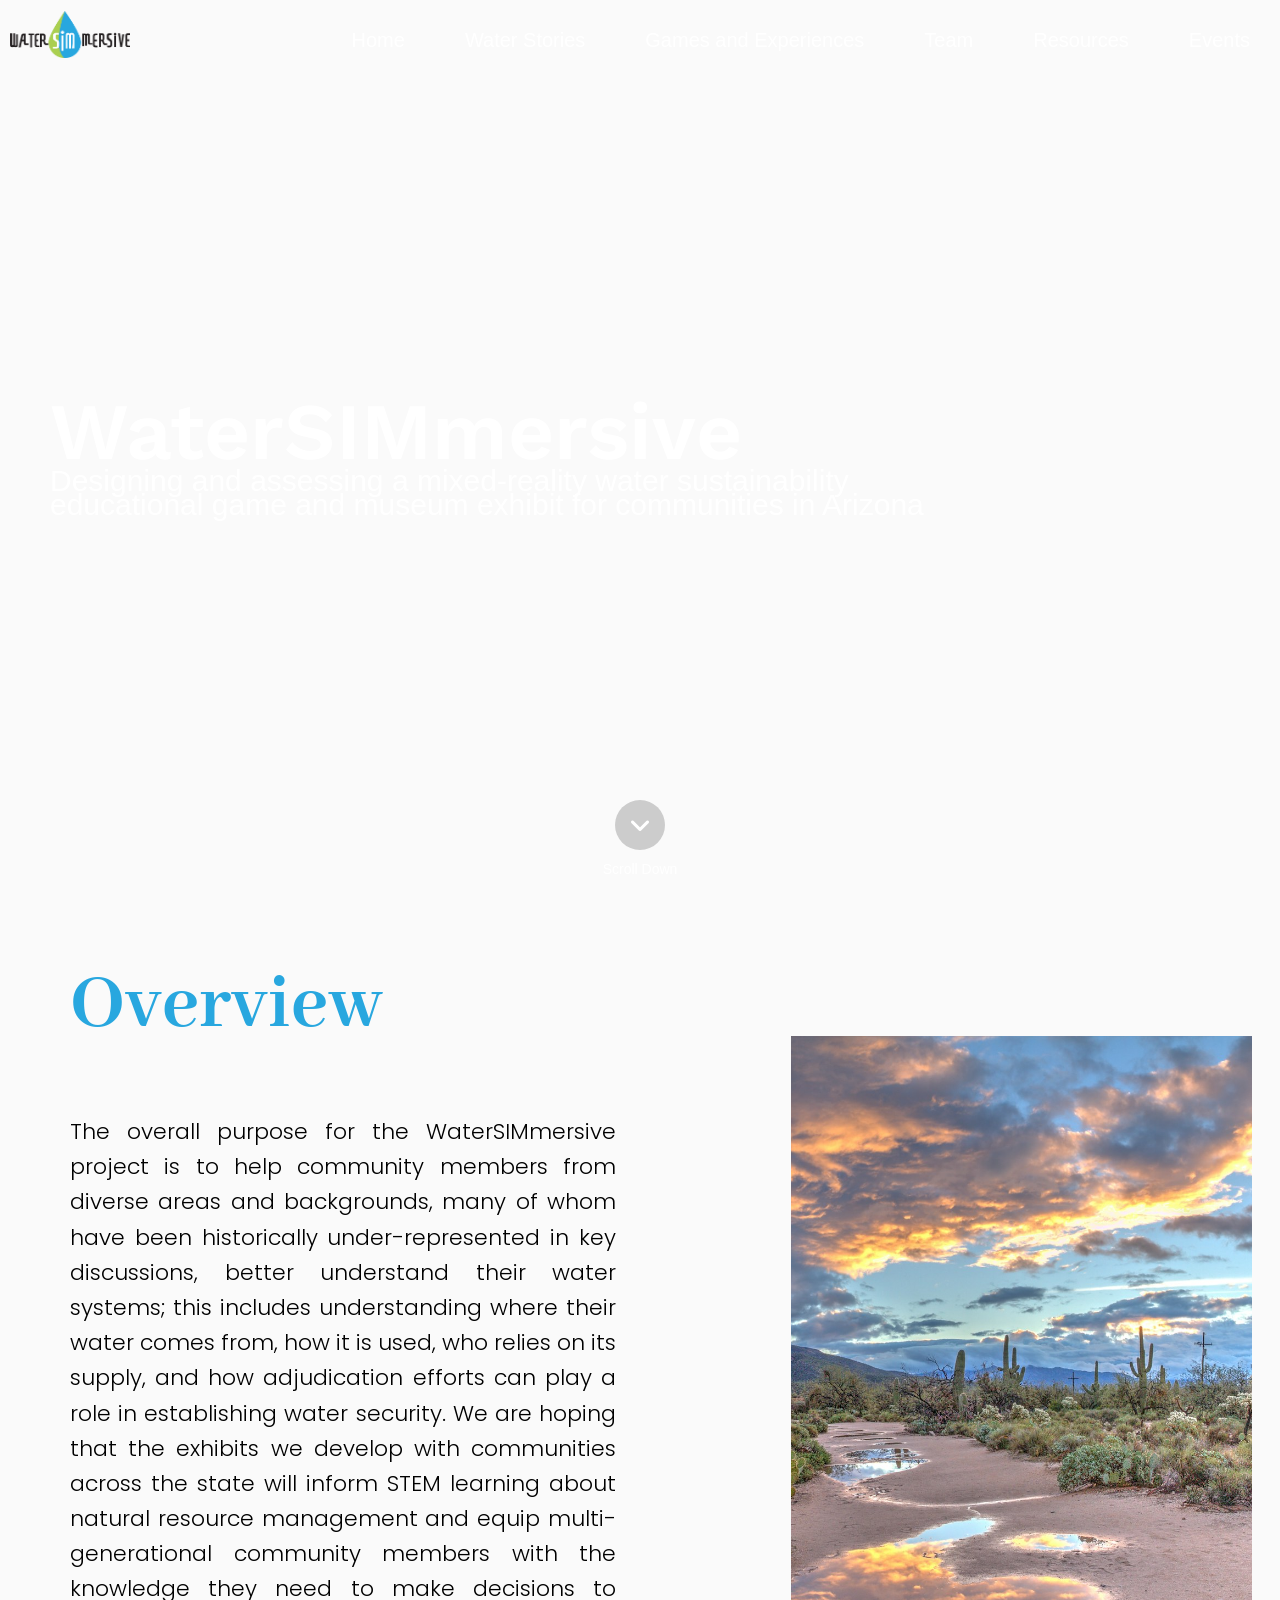
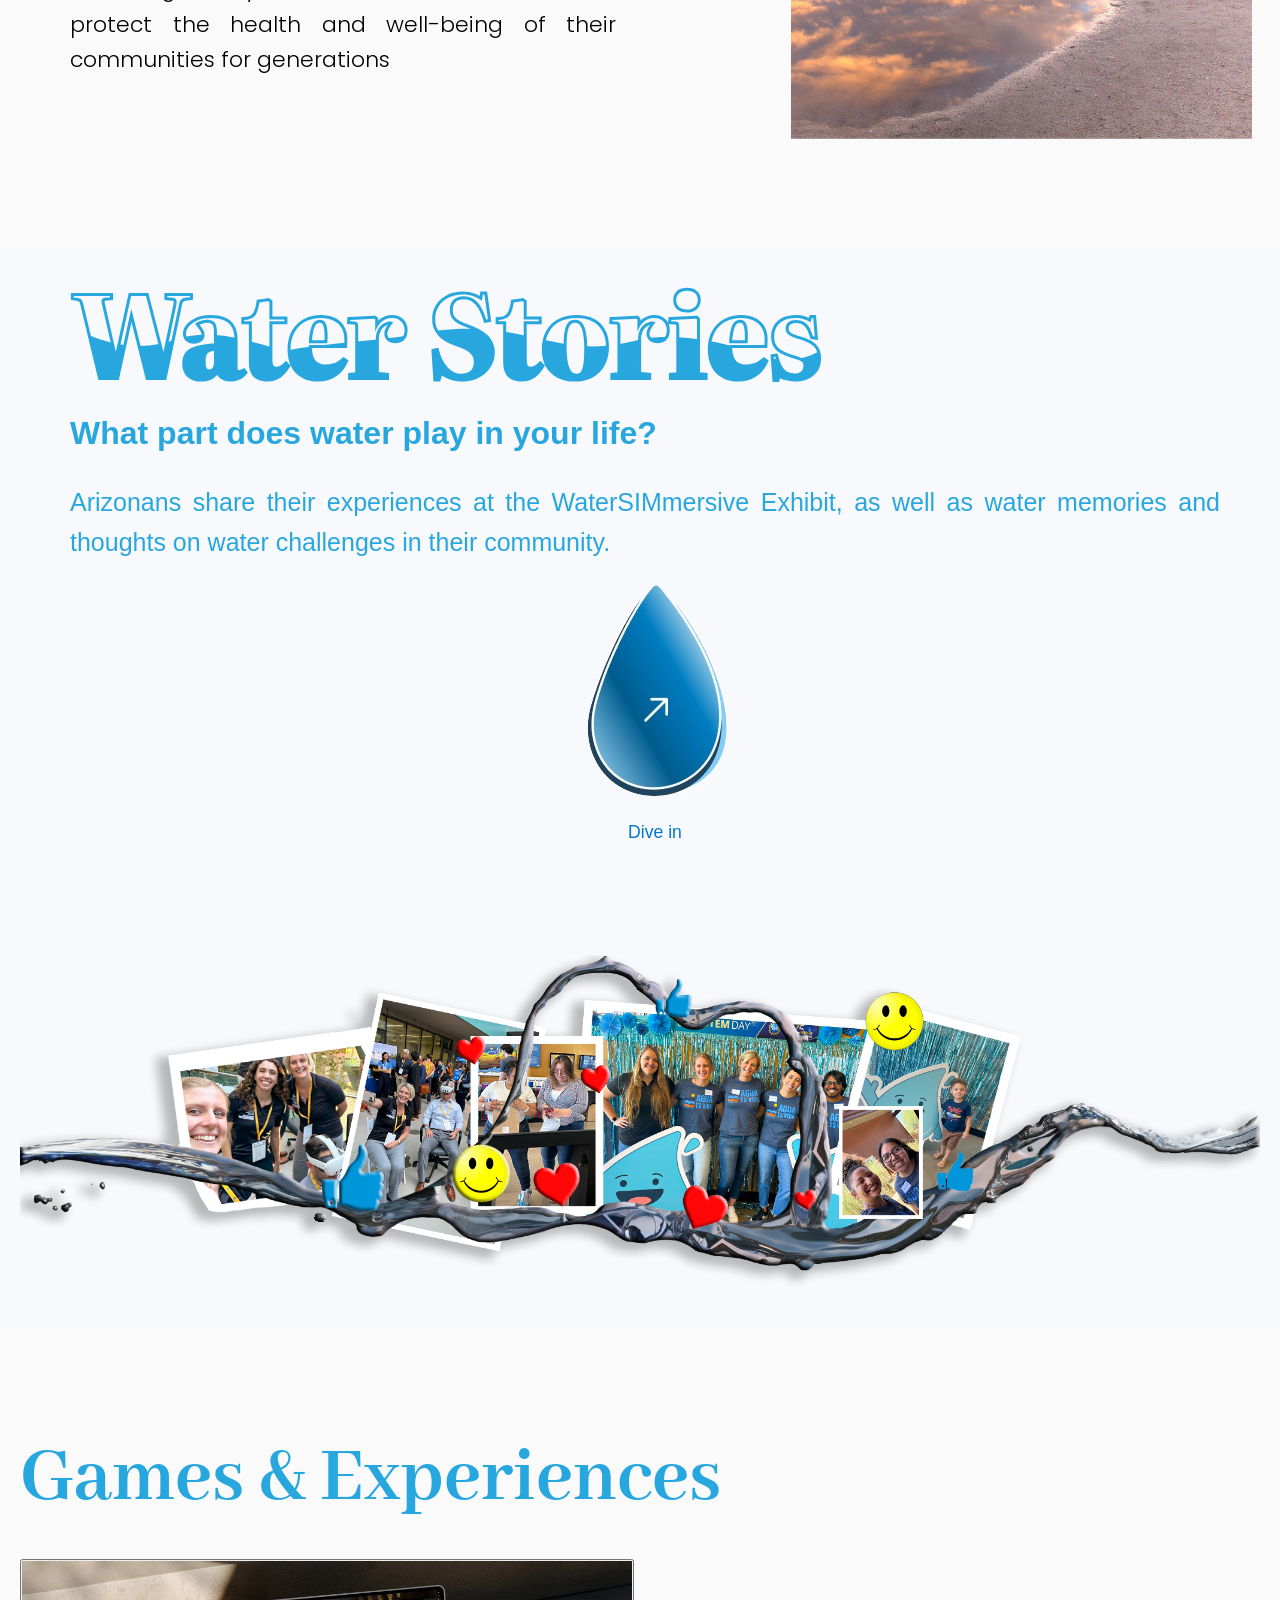
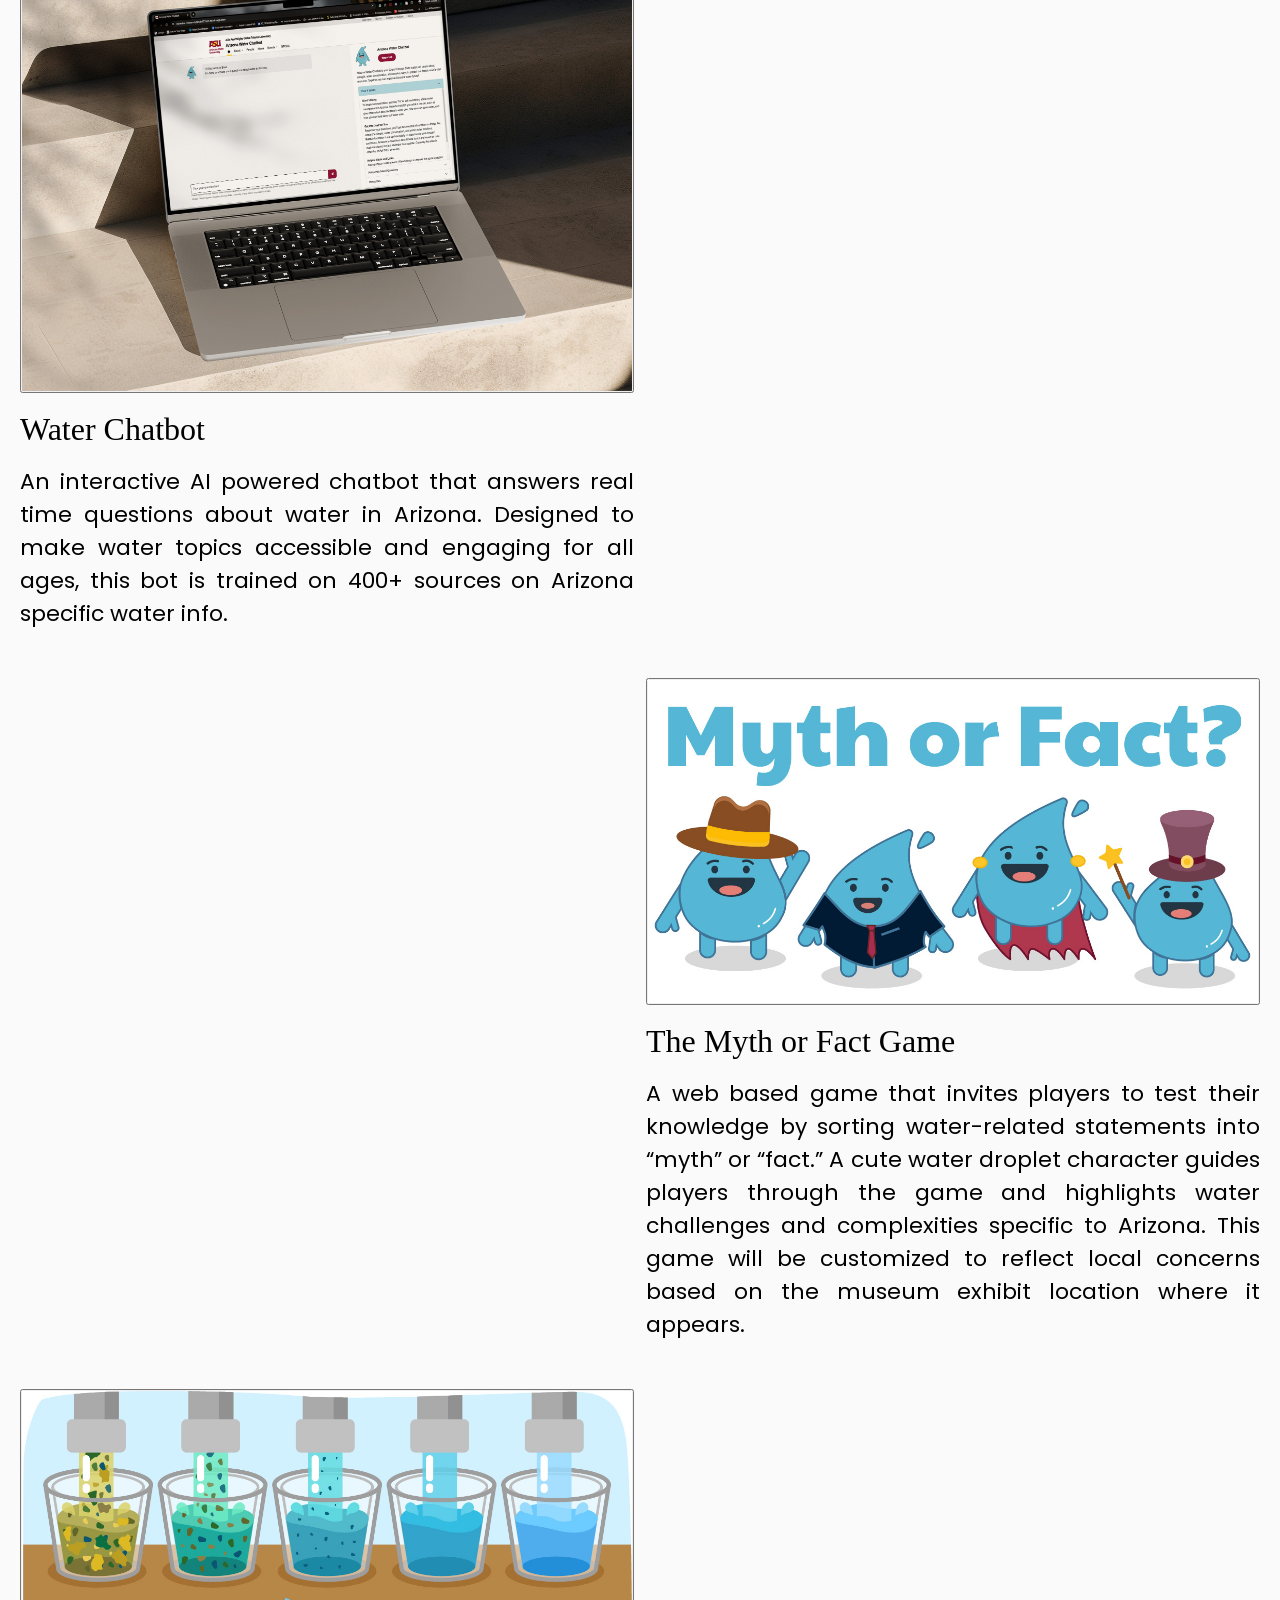
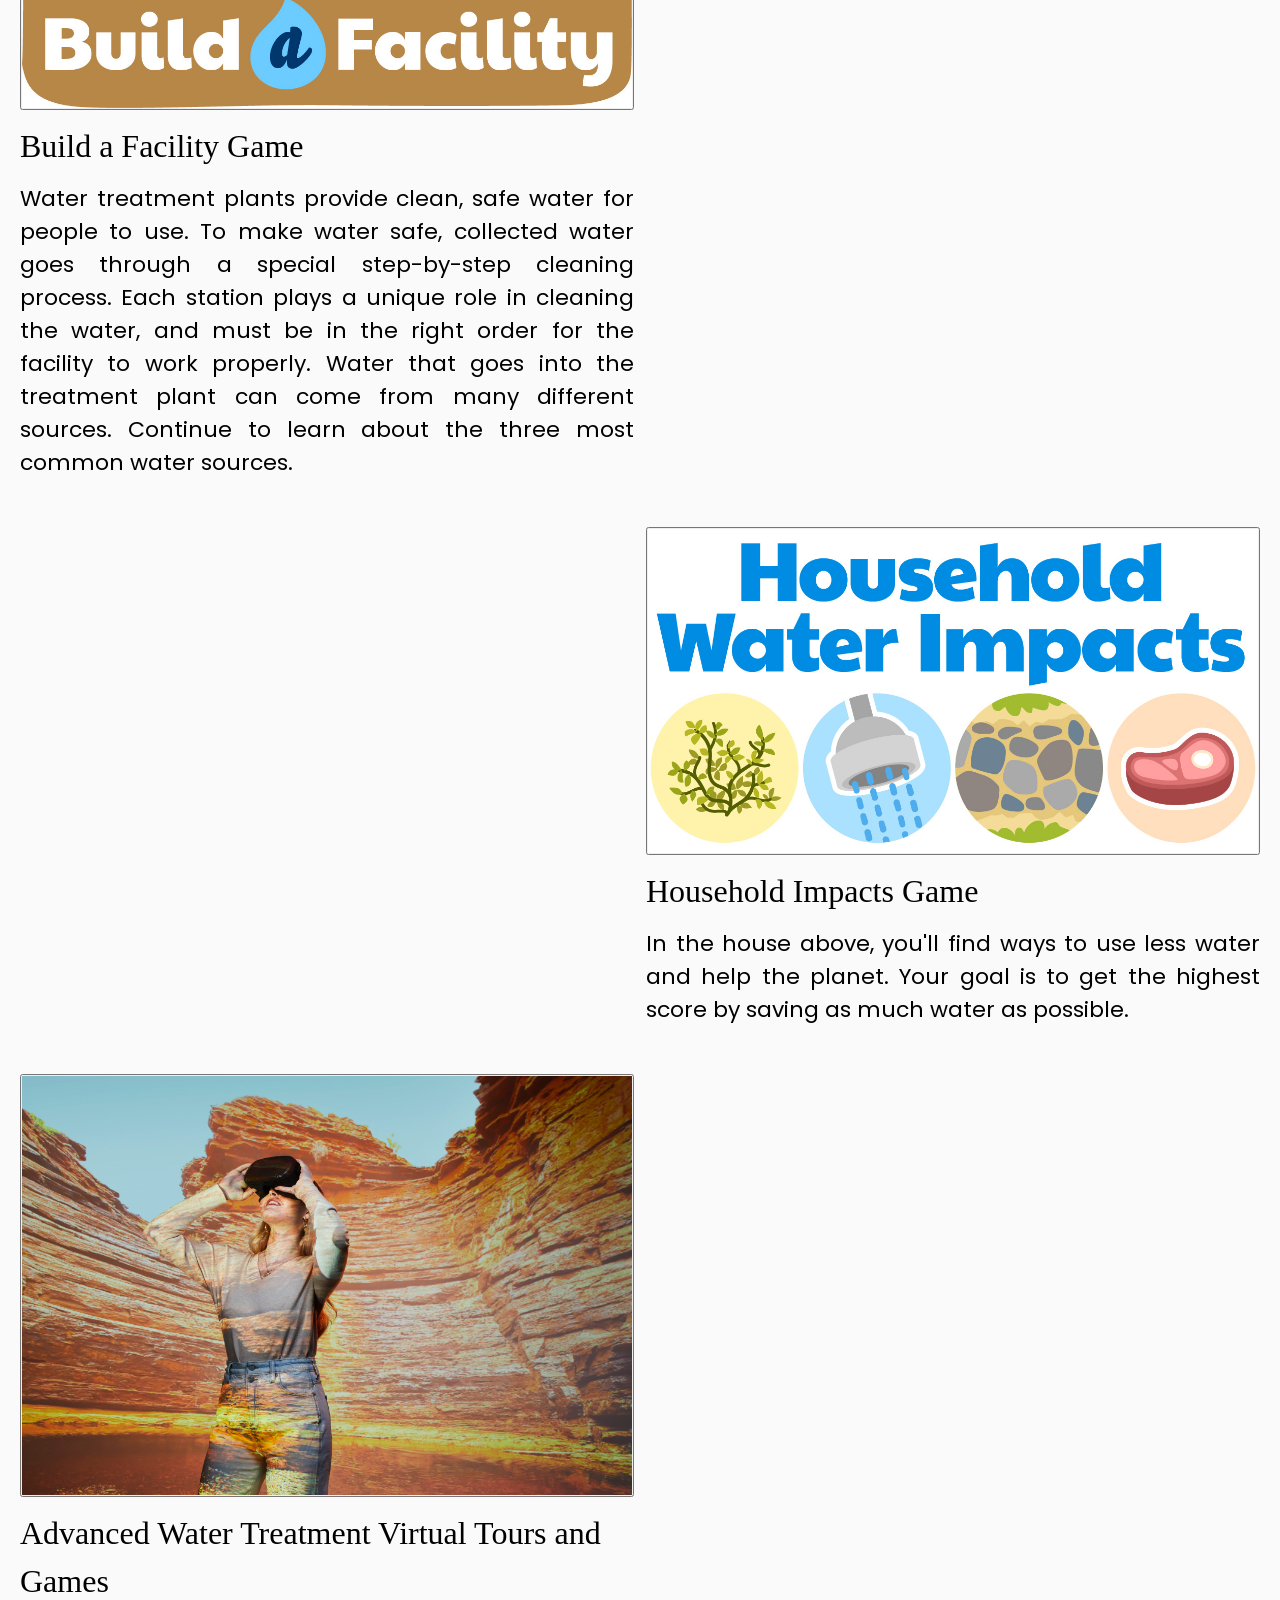
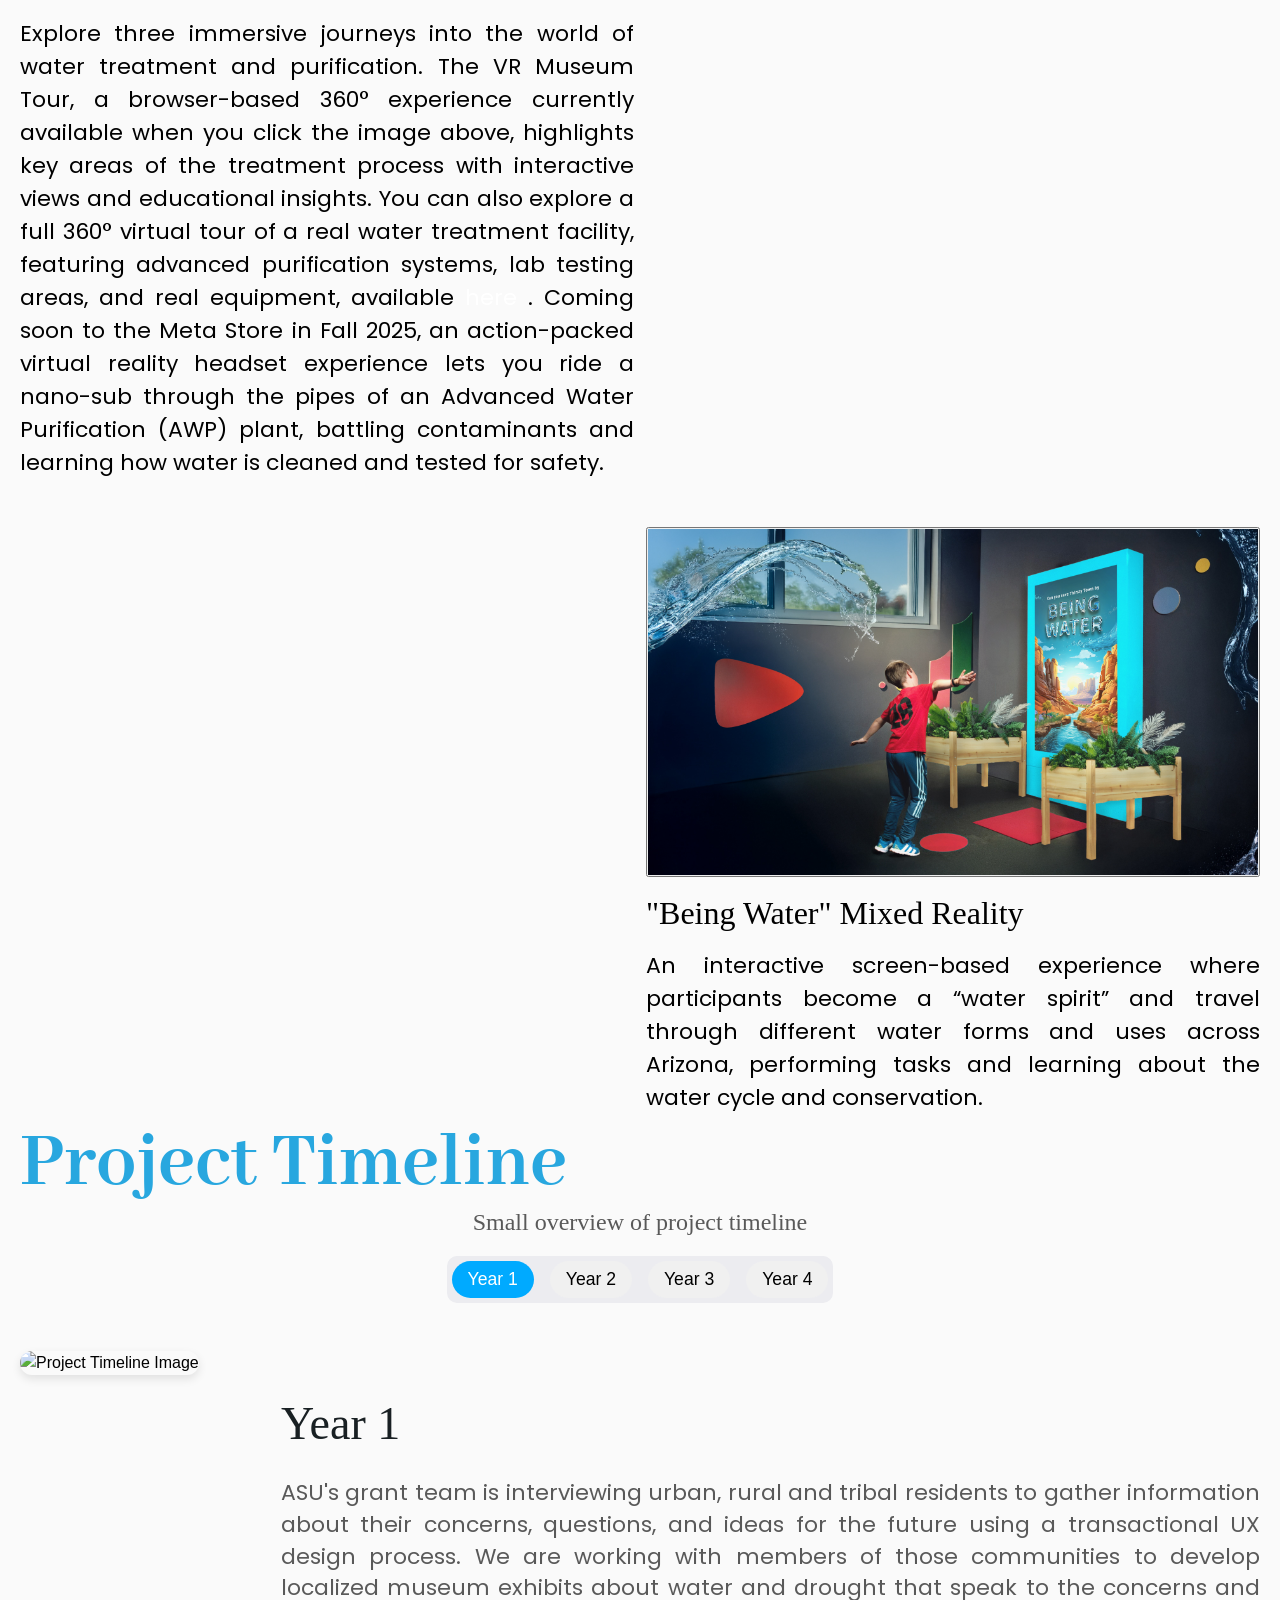
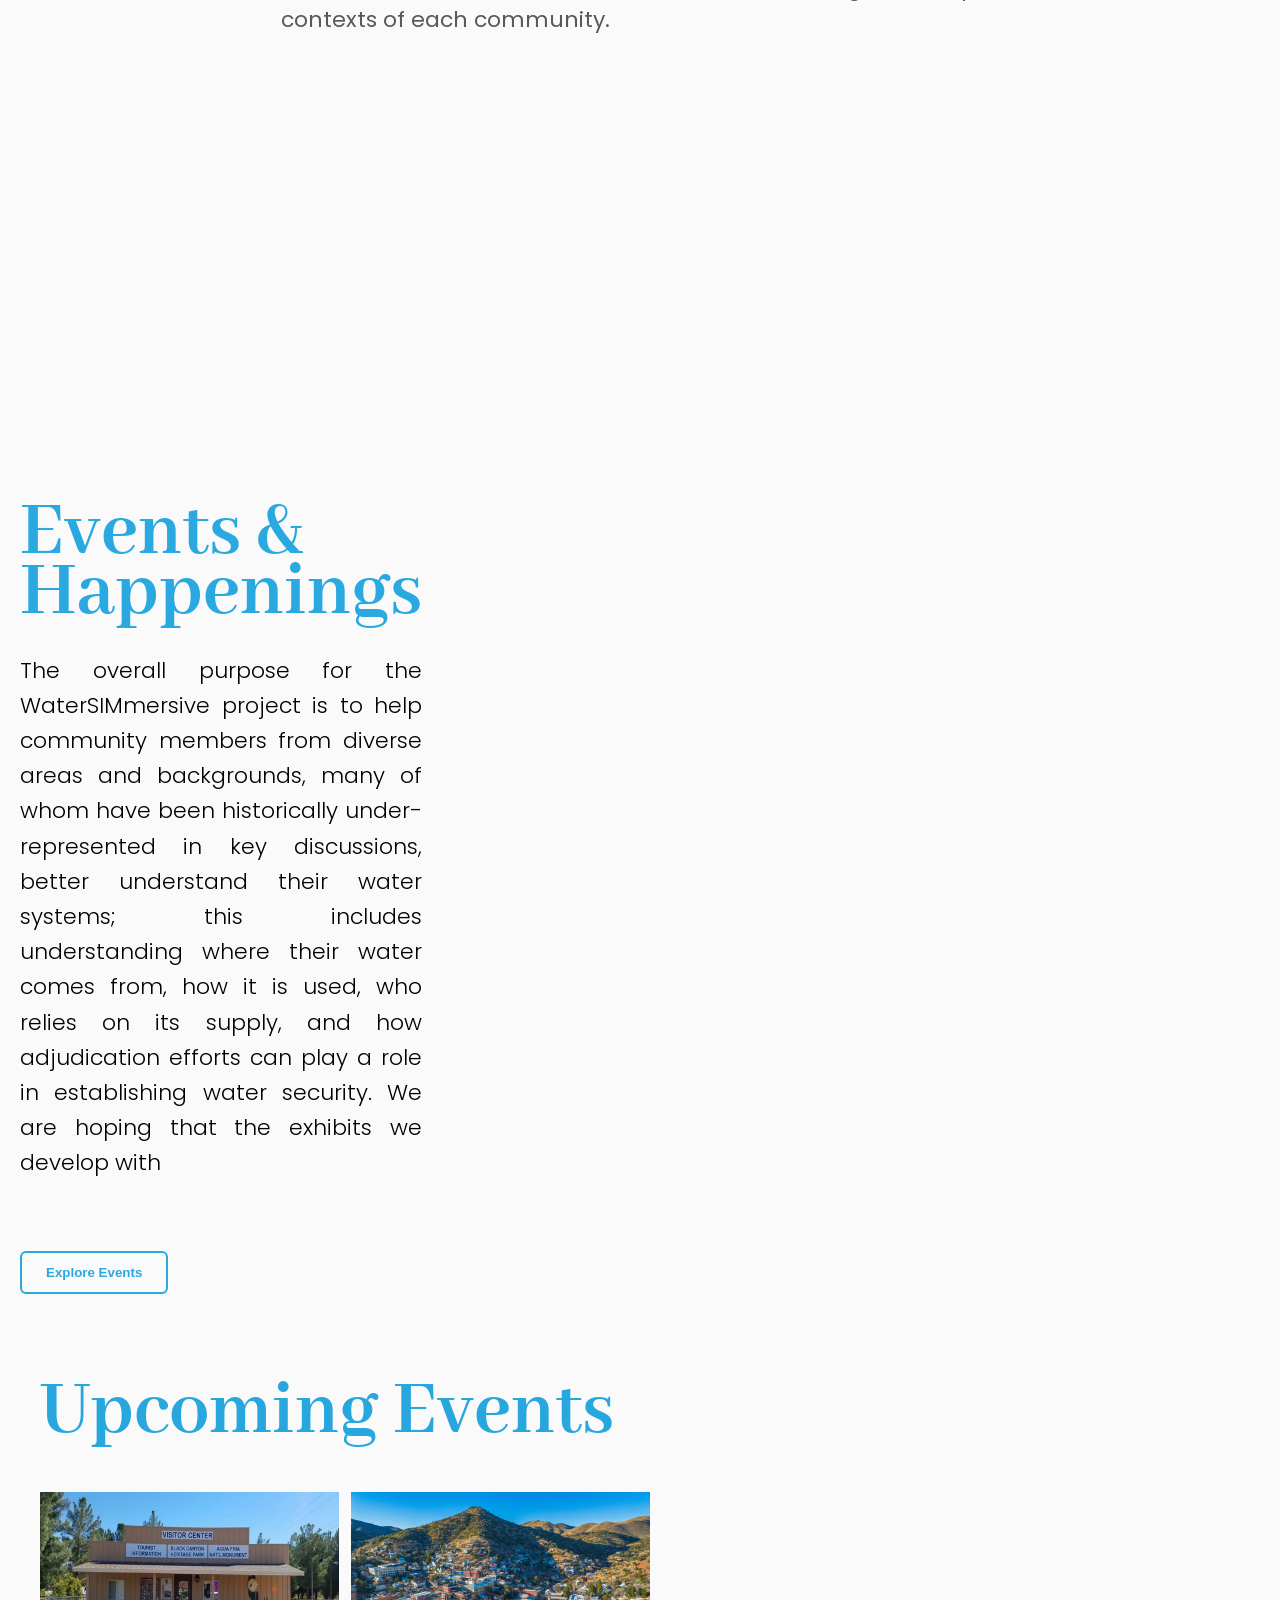
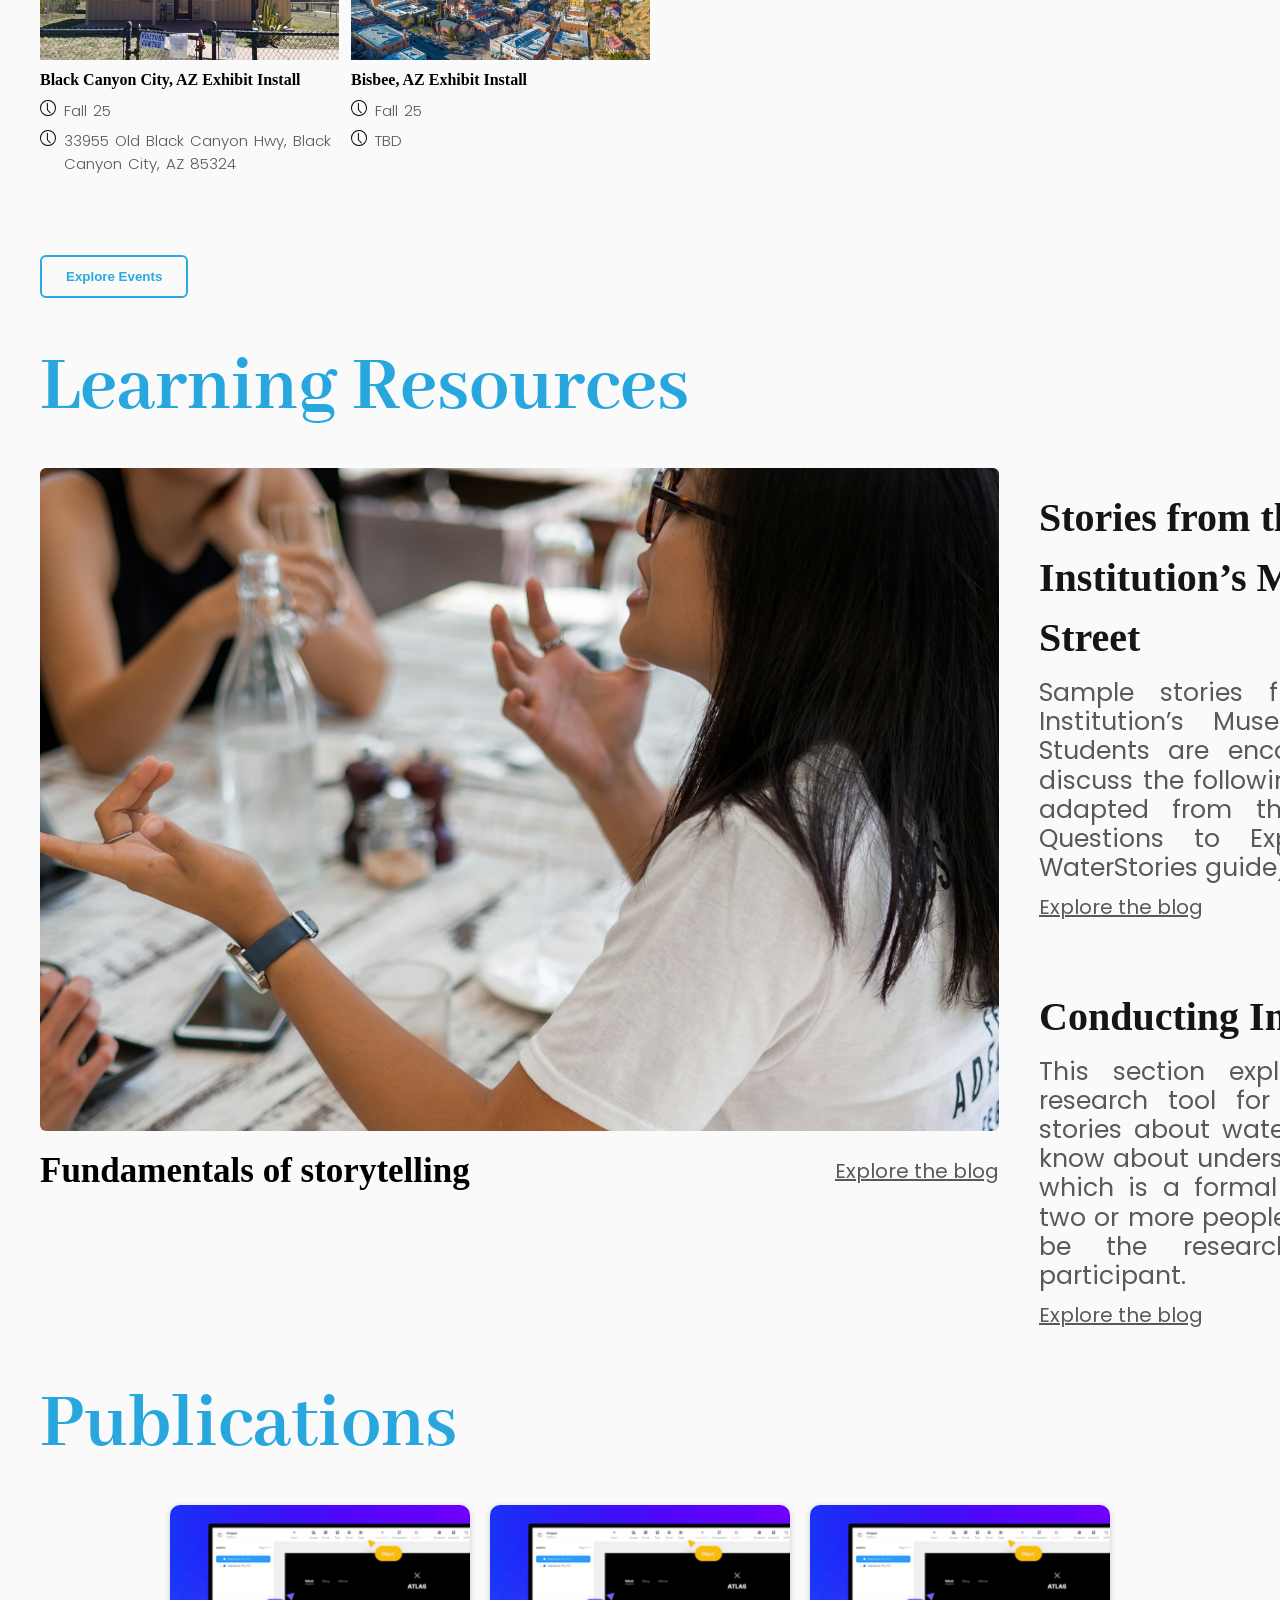
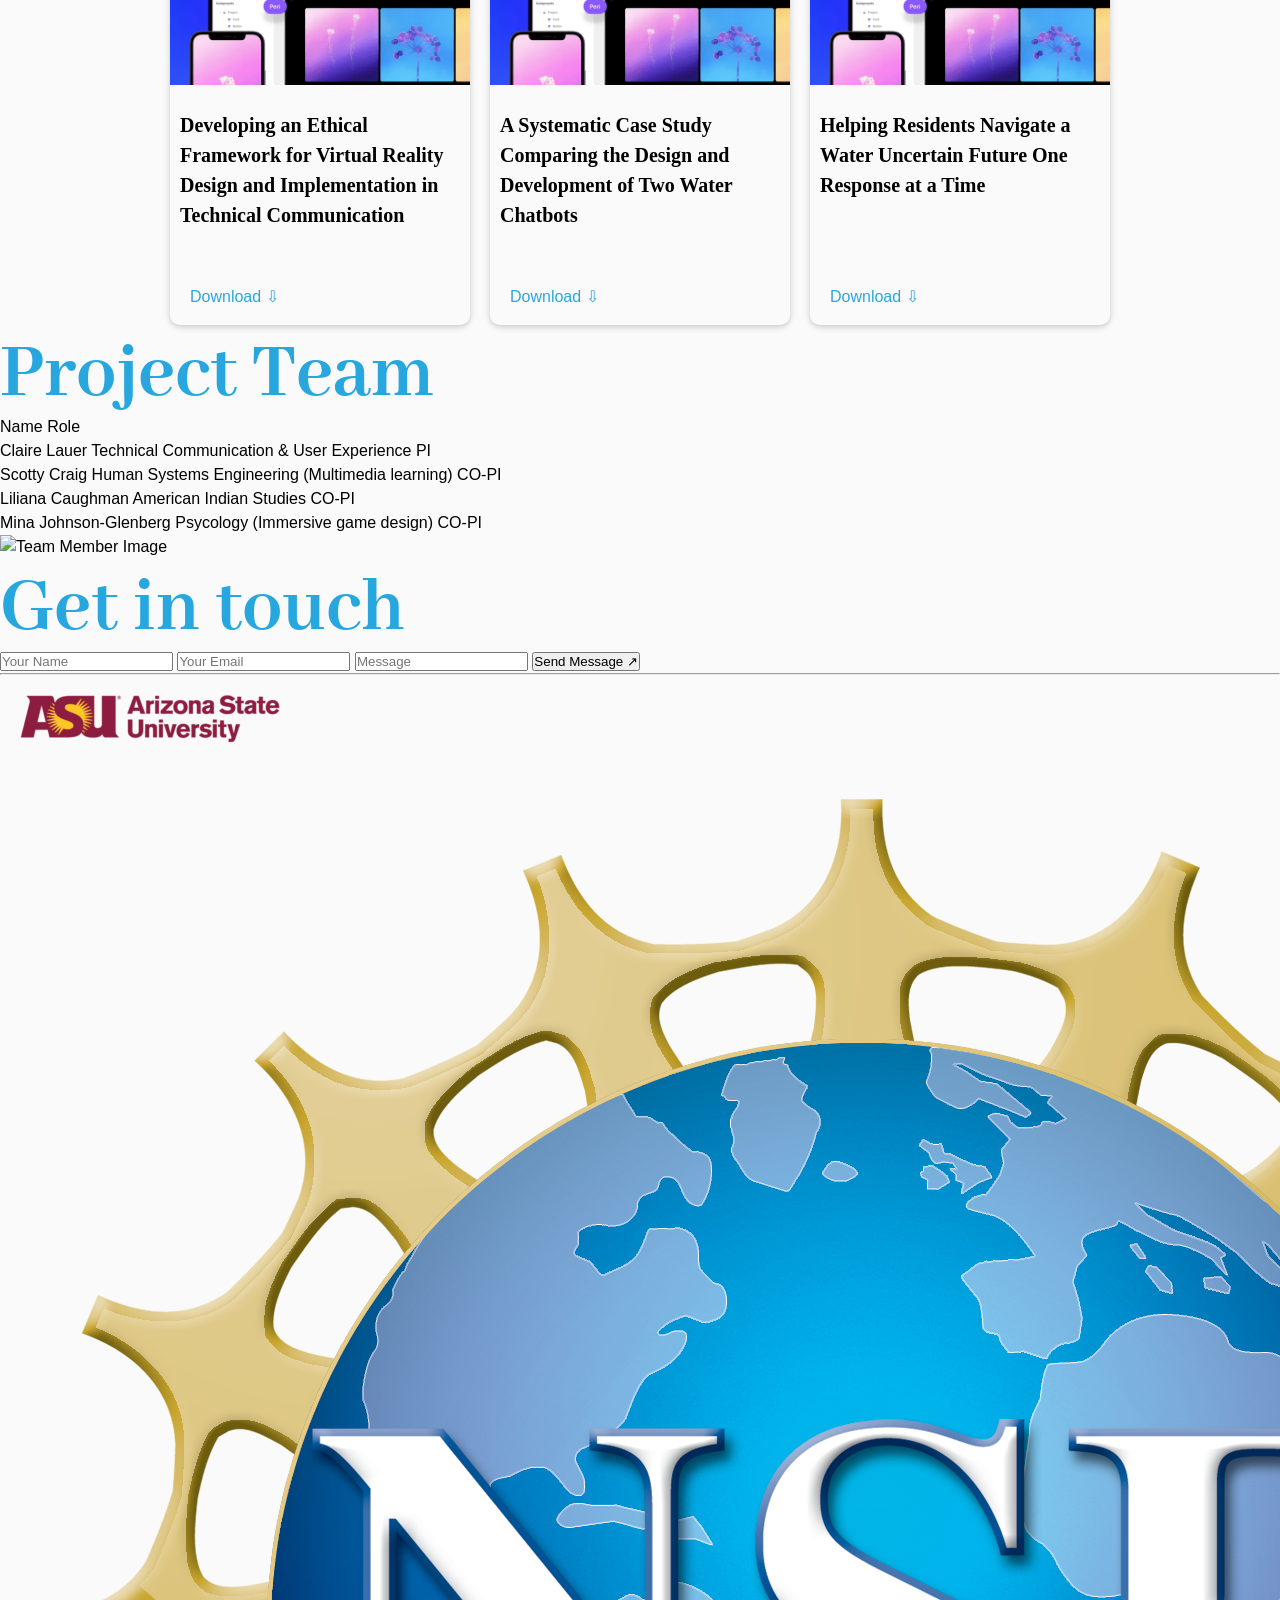
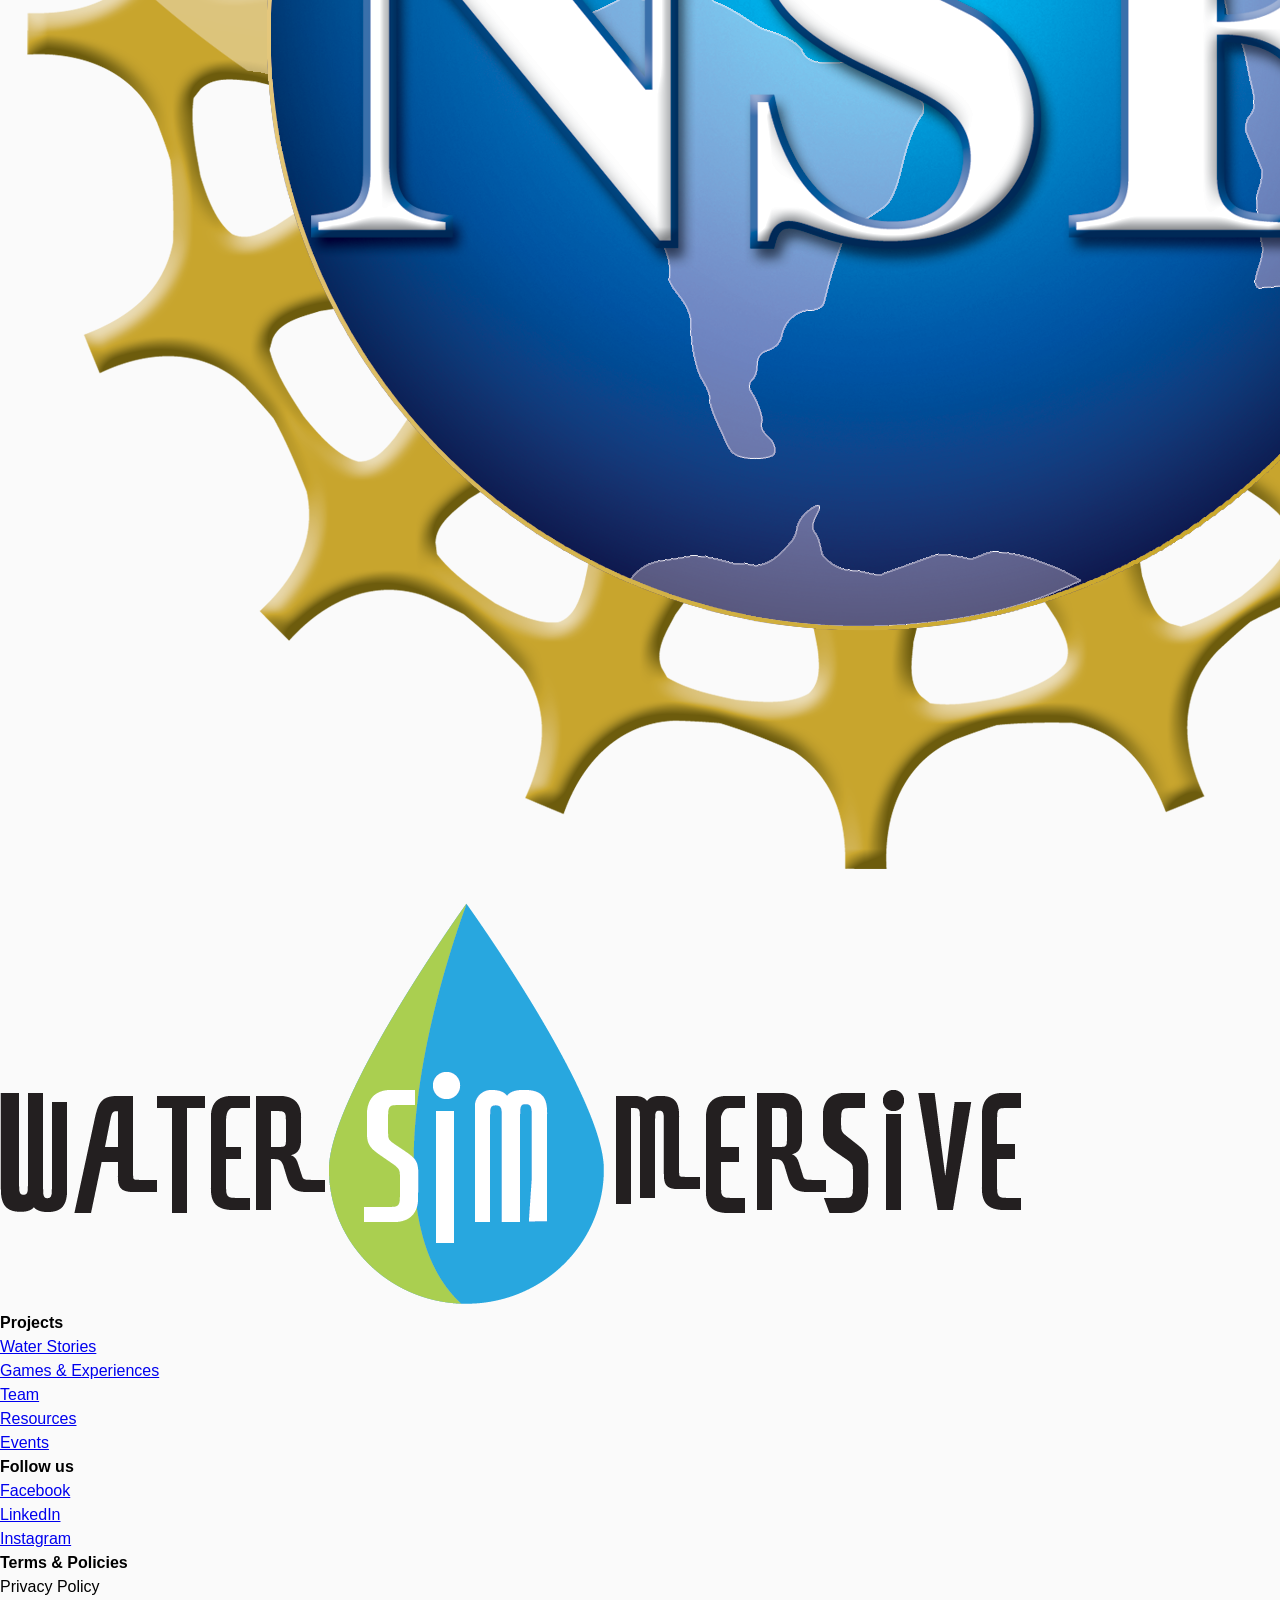
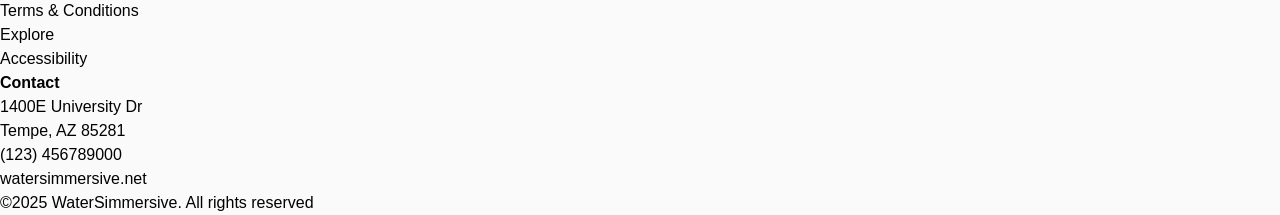
==== commit df65a602: "added waterChatbot and beingWater pages" ====
--- a/index.html
+++ b/index.html
@@ -5,6 +5,8 @@
     <meta http-equiv="X-UA-Compatible" content="IE=edge" />
     <meta name="viewport" content="width=device-width, initial-scale=1.0" />
     <title>WaterSIMmersive</title>
+
+    <link rel="icon" href="svgs/favicon.svg" type="image/svg+xml" />
     <link
       rel="stylesheet"
       href="https://cdnjs.cloudflare.com/ajax/libs/font-awesome/6.1.1/css/all.min.css"
@@ -37,7 +39,7 @@
                 >
               </li>
               <li class="nav-list-item">
-                <a href="#" class="nav-link">Games and Experiences</a>
+                <a href="#gameExp" class="nav-link">Games and Experiences</a>
               </li>
               <li class="nav-list-item">
                 <a href="#" class="nav-link">Team</a>
@@ -56,7 +58,7 @@
 
     <section class="showcase">
       <video autoplay loop muted class="background-video">
-        <source src="homepage.mp4" type="video/mp4" />
+        <source src="images/Homepage.mp4" type="video/mp4" />
         Your browser does not support the video tag.
       </video>
       <div class="overlay"></div>
@@ -122,13 +124,11 @@
           <div>
             <img src="water-stories-heading.svg" />
           </div>
-          <h3>LOREP IPSUM LOREP IPSUM LOREP IPSUM QYQYQ</h3>
+          <h3>What part does water play in your life?</h3>
           <p>
-            The overall purpose for the WaterSIMmersive project is to help
-            community members from diverse areas and backgrounds, many of whom
-            have been historically under-represented in key discussions, better
-            understand their water systems; this includes understanding where
-            their water comes from.
+            Arizonans share their experiences at the WaterSIMmersive Exhibit, as
+            well as water memories and thoughts on water challenges in their
+            community.
           </p>
         </div>
         <div class="drop-box">
@@ -155,13 +155,13 @@
       </div> -->
     </section>
 
-    <section class="games-experience maxwidth-contain">
+    <section class="games-experience maxwidth-contain" id="gameExp">
       <h2>Games & Experiences</h2>
       <div class="games-grid">
         <div class="games-card">
           <button
             class="drop-box-button"
-            onclick="window.open('https://azwaterbot.org', '_blank');"
+            onclick="window.open('waterbot.html', '_blank');"
           >
             <img
               src="images/gamesExperience/waterChatbot.png"
@@ -170,15 +170,13 @@
           </button>
           <div class="games-card_content">
             <p>Water Chatbot</p>
-            <p>December, 2025</p>
           </div>
           <div class="games-card_content-p">
             <p>
-              The overall purpose for the WaterSIMmersive project is to help
-              community members from diverse areas and backgrounds, many of whom
-              have been historically under-represented in key discussions,
-              better understand their water systems; this includes understanding
-              where their water comes from, how it is
+              An interactive AI powered chatbot that answers real time questions
+              about water in Arizona. Designed to make water topics accessible
+              and engaging for all ages, this bot is trained on 400+ sources on
+              Arizona specific water info.
             </p>
           </div>
         </div>
@@ -197,15 +195,15 @@
           </button>
           <div class="games-card_content">
             <p>The Myth or Fact Game</p>
-            <p>December, 2025</p>
           </div>
           <div class="games-card_content-p">
             <p>
-              The overall purpose for the WaterSIMmersive project is to help
-              community members from diverse areas and backgrounds, many of whom
-              have been historically under-represented in key discussions,
-              better understand their water systems; this includes understanding
-              where their water comes from, how it is
+              A web based game that invites players to test their knowledge by
+              sorting water-related statements into “myth” or “fact.” A cute
+              water droplet character guides players through the game and
+              highlights water challenges and complexities specific to Arizona.
+              This game will be customized to reflect local concerns based on
+              the museum exhibit location where it appears.
             </p>
           </div>
         </div>
@@ -216,21 +214,22 @@
             onclick="window.open('https://watersimmersive.net/games-sims/build-a-facility-game/', '_blank');"
           >
             <img
-              src="images/gamesExperience/mythOrFact.png"
+              src="images/gamesExperience/mythOrFact3.png"
               alt="Overview Image"
             />
           </button>
           <div class="games-card_content">
             <p>Build a Facility Game</p>
-            <p>December, 2025</p>
           </div>
           <div class="games-card_content-p">
             <p>
-              The overall purpose for the WaterSIMmersive project is to help
-              community members from diverse areas and backgrounds, many of whom
-              have been historically under-represented in key discussions,
-              better understand their water systems; this includes understanding
-              where their water comes from, how it is
+              Water treatment plants provide clean, safe water for people to
+              use. To make water safe, collected water goes through a special
+              step-by-step cleaning process. Each station plays a unique role in
+              cleaning the water, and must be in the right order for the
+              facility to work properly. Water that goes into the treatment
+              plant can come from many different sources. Continue to learn
+              about the three most common water sources.
             </p>
           </div>
         </div>
@@ -244,21 +243,18 @@
             onclick="window.open('https://watersimmersive.net/games-sims/household-water-impacts-game/', '_blank');"
           >
             <img
-              src="images/gamesExperience/mythOrFact.png"
+              src="images/gamesExperience/mythOrFact2.png"
               alt="Overview Image"
             />
           </button>
           <div class="games-card_content">
             <p>Household Impacts Game</p>
-            <p>December, 2025</p>
           </div>
           <div class="games-card_content-p">
             <p>
-              The overall purpose for the WaterSIMmersive project is to help
-              community members from diverse areas and backgrounds, many of whom
-              have been historically under-represented in key discussions,
-              better understand their water systems; this includes understanding
-              where their water comes from, how it is
+              In the house above, you'll find ways to use less water and help
+              the planet. Your goal is to get the highest score by saving as
+              much water as possible.
             </p>
           </div>
         </div>
@@ -267,6 +263,47 @@
           <button
             class="drop-box-button"
             onclick="window.open('https://watersimmersive.net/VR-360/WTP-Quick-Tour/', '_blank');"
+          >
+            <img
+              src="images/gamesExperience/AZTimeline.png"
+              alt="Overview Image"
+            />
+          </button>
+          <div class="games-card_content">
+            <p>Advanced Water Treatment Virtual Tours and Games</p>
+          </div>
+          <div class="games-card_content-p">
+            <p>
+              Explore three immersive journeys into the world of water treatment
+              and purification. The VR Museum Tour, a browser-based 360°
+              experience currently available when you click the image above,
+              highlights key areas of the treatment process with interactive
+              views and educational insights. You can also explore a full 360°
+              virtual tour of a real water treatment facility, featuring
+              advanced purification systems, lab testing areas, and real
+              equipment, available
+              <a
+                href="https://kazilek.com/Panos/WTP-Control-Room/"
+                target="_blank"
+                class="nav-link"
+                >here</a
+              >
+              . Coming soon to the Meta Store in Fall 2025, an action-packed
+              virtual reality headset experience lets you ride a nano-sub
+              through the pipes of an Advanced Water Purification (AWP) plant,
+              battling contaminants and learning how water is cleaned and tested
+              for safety.
+            </p>
+          </div>
+        </div>
+        <div class="dummy"></div>
+
+        <div class="dummy"></div>
+
+        <div class="games-card">
+          <button
+            class="drop-box-button"
+            onclick="window.open('being-water.html', '_blank');"
           >
             <img
               src="images/gamesExperience/MixedReality.png"
@@ -275,32 +312,14 @@
           </button>
           <div class="games-card_content">
             <p>"Being Water" Mixed Reality</p>
-            <p>June, 2025</p>
           </div>
           <div class="games-card_content-p">
             <p>
-              The overall purpose for the WaterSIMmersive project is to help
-              community members from diverse areas and backgrounds, many of whom
-              have been historically under-represented in key discussions,
-              better understand their water systems; this includes understanding
-              where their water comes from, how it is
+              An interactive screen-based experience where participants become a
+              “water spirit” and travel through different water forms and uses
+              across Arizona, performing tasks and learning about the water
+              cycle and conservation.
             </p>
-          </div>
-        </div>
-        <div class="dummy"></div>
-
-        <div class="dummy"></div>
-        <div class="games-card">
-          <img
-            src="images/gamesExperience/AZTimeline.png"
-            alt="Overview Image"
-          />
-          <div class="games-card_content">
-            <p>Arizona Water Timeline</p>
-            <p>Summer, 2025</p>
-          </div>
-          <div class="games-card_content-p">
-            <p>Coming Soon</p>
           </div>
         </div>
       </div>
@@ -341,22 +360,13 @@
                 <!-- <h6>Year 1</h6> -->
                 <h3>Year 1</h3>
                 <p>
-                  ASU's grant team is working with rural and tribal communities
-                  to collect water stories and evaluate exhibits using a
-                  transactional UX design process: Empathize, Define, Ideate,
-                  Prototype, and Test. In the Empathize stage, rural and
-                  American Indian students will collect 15–20 stories per site,
-                  guided by Drs. Hale and Lauer, with participants receiving $50
-                  Amazon gift cards. Stories will be stored using TheirStory
-                  software, managed by Labriola. Game development will draw from
-                  the We Are Water project and water perception surveys,
-                  including the Walton Water and Climate Survey (2020), the
-                  American Public Media Water Main Survey (2018), and White et
-                  al. (2019). The Define stage will involve coding data and
-                  creating visitor personas, with an interface designer and
-                  programmer hired for game development. The Ideate phase will
-                  focus on brainstorming game flow, scripts, and exhibit content
-                  for the museum exhibit in Page, AZ.
+                  ASU's grant team is interviewing urban, rural and tribal
+                  residents to gather information about their concerns,
+                  questions, and ideas for the future using a transactional UX
+                  design process. We are working with members of those
+                  communities to develop localized museum exhibits about water
+                  and drought that speak to the concerns and contexts of each
+                  community.
                 </p>
               </div>
             </div>
@@ -378,26 +388,24 @@
                 <!-- <h6>Year 2</h6> -->
                 <h3>Year 2</h3>
                 <p>
-                  The Prototype stage will begin year two and involve sketching,
-                  wireframing, and prototyping gameplay. We will Test basic
+                  The Prototype stage will begin year two and involve sketching,
+                  wireframing, and designing gameplay. We will Test basic
                   usability issues of the prototypes in a lab environment and at
-                  sites around ASU (e.g. ASU's Night of the Open Door, which
-                  invites community members to visit ASU campuses and learn
-                  about the projects being developed there), and will continue
-                  to improve the designs before deploying the game to our first
-                  major host site, the Arizona Science Center, in the latter
-                  half of the year. We will continue to iterate on the design,
-                  content, and flow of the surrounding exhibit panels. Dr. Lauer
-                  will run experiments on data visualization comprehension to
-                  refine the style and delivery of visualized data in both the
-                  game and exhibit. We will begin pilot testing at the exhibit
-                  we set up at the Arizona Science Center and will finalize and
-                  polish up the WaterSIMmersive game for expanded deployment in
-                  year three. We will develop a project website to showcase
-                  collected stories and other drought-related content. We will
-                  work with host tribal and rural communities to develop
-                  programming and supplementary material to accompany exhibit
-                  deployment.
+                  events around ASU. We will continue to improve the designs
+                  before deploying the game to our first major host site, the
+                  Audubon Center at Rio Salado, in the latter half of the year.
+                  We will continue to iterate on the design, content, and flow
+                  of the surrounding exhibit. Dr. Lauer will run experiments on
+                  data visualization comprehension to refine the style and
+                  delivery of visualized data in both the game and exhibit. We
+                  will begin pilot testing at the exhibit we set up at the
+                  Arizona Science Center and will finalize and polish up the
+                  WaterSIMmersive game for expanded deployment in year three. We
+                  will develop a project website to showcase collected stories
+                  and other drought-related content. We will work with host
+                  tribal and rural communities to develop programming and
+                  supplementary material to accompany exhibit deployment to two
+                  site locations in the latter part of year two.
                 </p>
               </div>
             </div>
@@ -419,19 +427,16 @@
                 <!-- <h6>Year 3</h6> -->
                 <h3>Year 3</h3>
                 <p>
-                  In year three we will deploy exhibits to a pair of sites in
-                  the East region of Arizona for one four-month span (Bullion
-                  Cultural Center and Museum in Miami-Globe and the Fort Apache
-                  Heritage Museum on the White Mountain Apache Reservation)
-                  followed by a second pair of sites in the West region of
-                  Arizona for another four-month span (Lake Havasu History
-                  Museum and the Colorado River Tribal Museum). We will travel
-                  to the communities to open and close the exhibits and
+                  In year three we will deploy exhibits to sites in tribal and
+                  non tribal regions of Arizona; including the Fort Apache
+                  Heritage Museum on the White Mountain Apache Reservation and
+                  the Colorado Indian River Tribes Museum in Parker, AZ. We will
+                  travel to the communities to open and close the exhibits and
                   facilitate community programming and museum-based research. We
                   will run quasi-experimental pilot studies. Iterative
-                  development of K-20 supplemental educational materials will be
-                  informed by a half-day workshop we host with teachers from
-                  rural and tribal communities.
+                  development of supplemental educational materials will be
+                  informed by workshops we host with teachers from rural and
+                  tribal communities.
                 </p>
               </div>
             </div>
@@ -454,15 +459,13 @@
                 <h3>Year 4</h3>
                 <p>
                   In year four we will follow the same process and deploy
-                  exhibits to a pair of sites in the North region of Arizona for
-                  one four-month span (Page Library and Navajo Nation location)
-                  followed by a second pair of sites in the South region of
-                  Arizona (Bisbee and Tohono O'Odham Cultural Center & Museum).
-                  We will run quasi-experimental pilot studies as well as send
-                  out long-term follow-up assessments. Iterative development of
-                  K-20 supplemental educational materials will continue during a
-                  second half-day workshop we host with teachers from rural and
-                  tribal communities We will disseminate research and
+                  exhibits to more sites in the North and South regions of the
+                  state. Page Library and Tubac Presidio State Historic Park and
+                  Museum. We will run quasi-experimental pilot studies as well
+                  as send out long-term follow-up assessments. Iterative
+                  development of supplemental educational materials will
+                  continue during more workshops we host with teachers from
+                  rural and tribal communities We will disseminate research and
                   development findings to conferences, journals, and informal
                   science centers and community venues.
                 </p>
@@ -556,30 +559,29 @@
             <div class="events-grid-item">
               <img src="images/events/event1.png" alt="Event1 Image" />
               <p class="events-grid-item_title">
-                Beer and Birds Festival at the Audubon Central in South Phoneix
+                Black Canyon City, AZ Exhibit Install
               </p>
               <div class="events-grid-item_date">
                 <div class="timer-icon"></div>
-                <p>12th February | 3:00PM - 4:30PM</p>
-              </div>
+                <p>Fall 25</p>
+              </div>
+
               <div class="events-grid-item_location">
                 <div class="timer-icon"></div>
-                <p>Nina Mason Pulliam Rio Salado Audubon Center</p>
+                <p>33955 Old Black Canyon Hwy, Black Canyon City, AZ 85324</p>
               </div>
             </div>
             <div class="events-grid-item">
               <img src="images/events/event2.png" alt="Event1 Image" />
               <!-- add a div wrapper for the contents and give it padding -->
-              <p class="events-grid-item_title">
-                Beer and Birds Festival at the Audubon Central in South Phoneix
-              </p>
+              <p class="events-grid-item_title">Bisbee, AZ Exhibit Install</p>
               <div class="events-grid-item_date">
                 <div class="timer-icon"></div>
-                <p>12th February | 3:00PM - 4:30PM</p>
+                <p>Fall 25</p>
               </div>
               <div class="events-grid-item_location">
                 <div class="timer-icon"></div>
-                <p>Nina Mason Pulliam Rio Salado Audubon Center</p>
+                <p>TBD</p>
               </div>
             </div>
           </div>
@@ -762,7 +764,7 @@
       </div>
 
       <div class="proj-team-row" data-img="images/claire-lauer.png">
-        <span class="proj-team-name">Michelle Hale</span>
+        <span class="proj-team-name">Liliana Caughman</span>
         <span class="proj-team-role">American Indian Studies</span>
         <span class="proj-team-position">CO-PI</span>
       </div>
--- a/style.css
+++ b/style.css
@@ -1196,15 +1196,7 @@
 }
 
 .games-experience {
-  .hero-section {
-    background-image: url("images/Wave.png"); /* Replace with your image path */
-    background-size: cover; /* Makes the image cover the entire section */
-    background-position: center; /* Centers the image */
-    background-repeat: no-repeat; /* Prevents repeating the image */
-    padding: 100px 20px; /* Adds some padding for content */
-    color: white; /* Ensures text is readable on the image */
-    text-align: center;
-  }
+  padding-top: 100px;
 }
 
 .games-experience h2 {
@@ -1241,6 +1233,36 @@
   text-align: justify;
 }
 
+/* Mobile hamburger menu styles */
+.hamburger {
+  display: none;
+  flex-direction: column;
+  cursor: pointer;
+  padding: 10px;
+  z-index: 1000;
+}
+
+.hamburger span {
+  width: 25px;
+  height: 3px;
+  background-color: #fff;
+  margin: 3px 0;
+  transition: 0.3s;
+  border-radius: 2px;
+}
+
+.hamburger-active span:nth-child(1) {
+  transform: rotate(-45deg) translate(-5px, 6px);
+}
+
+.hamburger-active span:nth-child(2) {
+  opacity: 0;
+}
+
+.hamburger-active span:nth-child(3) {
+  transform: rotate(45deg) translate(-5px, -6px);
+}
+
 /* Add media queries for responsiveness */
 @media (max-width: 768px) {
   .container {
@@ -1304,82 +1326,454 @@
   }
 }
 
-.proj-team-container {
-  font-family: Georgia, serif;
-  margin: 40px;
-  background: #fff;
-  position: relative;
-  padding-bottom: 160px;
-}
-
-.proj-team-row {
-  display: flex;
-  justify-content: space-between;
-  /* padding: 25px 0; */
-  border-bottom: 1px solid transparent;
-  transition: border-bottom 0.3s;
-  margin-block: 50px;
-}
-
-.proj-team-heading {
-  display: flex;
-  justify-content: space-between;
-  padding: 15px 0;
-  margin-bottom: -30px;
-}
-
-.proj-team-heading .heading {
-  font-size: 20px;
-  font-weight: 400;
-  margin-top: 50px;
-}
-
-.proj-team-name,
-.proj-team-role,
-.proj-team-position {
-  font-weight: bold;
-  font-size: 20px;
-  flex: 1;
-}
-
-.proj-team-role {
-  flex: 2;
-}
-
-.proj-team-underline {
-  border-bottom: 1px solid #000;
-}
-
-.proj-team-hover-image {
-  display: none;
-  position: absolute;
-  bottom: 0;
-  right: 0;
-  width: 180px;
-  /* border: 2px solid #000; */
-  background: #fff;
-  padding: 4px;
-  z-index: 1000;
-}
-
-.proj-team-hover-image img {
-  width: 100%;
-  height: auto;
-  display: block;
-}
-
-.proj-team-name .heading {
-  font-size: 50px;
-}
-
+/* Large tablets and small desktops */
+@media (max-width: 1024px) {
+  .main-head .main-menu .nav-menu .nav-list .nav-list-item {
+    padding: 10px 15px;
+    font-size: 16px;
+  }
+
+  .showcase .container h2 {
+    font-size: 60px;
+    line-height: 50px;
+    padding-left: 30px;
+  }
+
+  .showcase .content p {
+    font-size: 24px;
+    padding-left: 30px;
+  }
+
+  .first-overview {
+    grid-template-columns: 1fr;
+    gap: 30px;
+    padding: 40px 20px;
+  }
+
+  .first-overview .text-content {
+    padding-left: 20px;
+    gap: 30px;
+  }
+
+  .first-overview img {
+    width: 100%;
+    justify-self: center;
+    padding-top: 20px;
+  }
+
+  .water-content {
+    flex-direction: column;
+    padding: 20px;
+    gap: 30px;
+  }
+
+  .text-box {
+    flex: 1 1 100%;
+    padding-right: 0;
+  }
+
+  .drop-box {
+    flex: 1 1 100%;
+  }
+
+  .games-experience .games-grid {
+    grid-template-columns: 1fr;
+    gap: 30px;
+  }
+
+  .pt-grid-container {
+    grid-template-columns: 1fr;
+    gap: 1rem;
+  }
+
+  .pt-img img {
+    width: 100%;
+    height: auto;
+  }
+
+  .pt-content h3 {
+    width: 100%;
+    font-size: 36px;
+  }
+
+  .pt-content p {
+    width: 100%;
+    font-size: 18px;
+    height: auto;
+  }
+
+  .events-section {
+    grid-template-columns: 1fr;
+    gap: 20px;
+    padding: 20px;
+  }
+
+  .events-section .text-content h2 {
+    margin-top: 50px;
+    font-size: 50px;
+  }
+
+  .text-content p {
+    font-size: 18px;
+  }
+
+  .image-grid {
+    grid-template-columns: 1fr;
+    gap: 15px;
+  }
+
+  .circle-img {
+    width: 250px;
+    height: 250px;
+  }
+
+  .circle-img.large {
+    width: 300px;
+    height: 300px;
+  }
+
+  .events .content {
+    flex-direction: column;
+    padding-left: 20px;
+  }
+
+  .events .content .events-left {
+    width: 100%;
+    margin-bottom: 40px;
+  }
+
+  .events .content .events-left-content {
+    grid-template-columns: 1fr;
+    gap: 20px;
+  }
+
+  .lr-container {
+    flex-direction: column;
+    padding: 20px;
+    gap: 30px;
+  }
+
+  .lr-image-section {
+    flex: 1 1 100%;
+  }
+
+  .lr-image-section img {
+    width: 100%;
+    height: auto;
+  }
+
+  .lr-text-section {
+    flex: 1 1 100%;
+  }
+
+  .lr-heading {
+    font-size: 30px;
+  }
+
+  .lr-paragraph {
+    font-size: 18px;
+  }
+
+  .publication {
+    flex-direction: column;
+    align-items: center;
+    gap: 30px;
+  }
+
+  .publication .card {
+    width: 100%;
+    max-width: 400px;
+  }
+
+  .proj-team-container {
+    margin: 20px;
+    padding-bottom: 100px;
+  }
+
+  .proj-team-row {
+    flex-direction: column;
+    gap: 10px;
+    margin-block: 30px;
+  }
+
+  .proj-team-heading {
+    display: none;
+  }
+
+  .proj-team-name,
+  .proj-team-role,
+  .proj-team-position {
+    font-size: 16px;
+  }
+
+  .contact-section {
+    padding: 20px;
+    padding-inline: 20px;
+  }
+
+  .footer-content {
+    flex-direction: column;
+    gap: 30px;
+  }
+
+  .links {
+    gap: 40px;
+  }
+
+  .logos img {
+    height: 50px;
+    margin-right: 20px;
+  }
+}
+
+/* Medium tablets */
+@media (max-width: 768px) {
+  .hamburger {
+    display: flex;
+  }
+
+  .main-head .main-menu .nav-menu .nav-list {
+    position: fixed;
+    top: 66px;
+    left: -100%;
+    width: 100%;
+    height: calc(100vh - 66px);
+    background-color: rgba(0, 0, 0, 0.95);
+    flex-direction: column;
+    justify-content: flex-start;
+    align-items: center;
+    transition: 0.3s;
+    z-index: 999;
+  }
+
+  .main-head .main-menu .nav-menu .nav-list.nav-active {
+    left: 0;
+  }
+
+  .main-head .main-menu .nav-menu .nav-list .nav-list-item {
+    width: 100%;
+    text-align: center;
+    padding: 20px 0;
+    border-bottom: 1px solid rgba(255, 255, 255, 0.1);
+  }
+
+  .main-head .main-menu .nav-menu .nav-list .nav-list-item:last-child {
+    border-bottom: none;
+  }
+
+  .showcase .container h2 {
+    font-size: 40px;
+    line-height: 45px;
+    padding-left: 20px;
+  }
+
+  .showcase .content p {
+    font-size: 18px;
+    padding-left: 20px;
+  }
+
+  .scroll-down-btn {
+    width: 40px;
+    height: 40px;
+    bottom: 30px;
+  }
+
+  .scroll-down-text {
+    bottom: 10px;
+    font-size: 12px;
+  }
+
+  .overview .overview-content .content h2 {
+    font-size: 35px;
+    line-height: 35px;
+  }
+
+  .overview .overview-content .content h6 {
+    font-size: 20px;
+    line-height: 20px;
+  }
+
+  .overview .overview-content h3 {
+    font-size: 25px;
+    line-height: 20px;
+  }
+
+  .water-stories {
+    padding: 20px 10px;
+  }
+
+  .text-box h3 {
+    font-size: 24px;
+  }
+
+  .text-box p {
+    font-size: 18px;
+  }
+
+  .games-experience {
+    padding-top: 50px;
+  }
+
+  .games-experience h2 {
+    font-size: 50px;
+    margin-bottom: 30px;
+  }
+
+  .games-experience .games-card .games-card_content {
+    font-size: 24px;
+  }
+
+  .games-experience .games-card .games-card_content-p {
+    font-size: 16px;
+  }
+
+  .pt-tabs {
+    flex-wrap: wrap;
+    gap: 0.5rem;
+  }
+
+  .pt-tab-button {
+    padding: 0.4rem 0.8rem;
+    font-size: 1rem;
+  }
+
+  .pt-content h3 {
+    font-size: 28px;
+    margin-top: 20px;
+  }
+
+  .pt-content p {
+    font-size: 16px;
+    padding-top: 20px;
+  }
+
+  .events-section .text-content h2 {
+    font-size: 40px;
+    margin-top: 30px;
+  }
+
+  .text-content p {
+    font-size: 16px;
+    padding-block-end: 30px;
+  }
+
+  .text-content button {
+    padding: 10px 20px;
+    font-size: 14px;
+  }
+
+  .circle-img {
+    width: 200px;
+    height: 200px;
+  }
+
+  .circle-img.large {
+    width: 250px;
+    height: 250px;
+  }
+
+  .shift-down {
+    margin-top: 50px;
+  }
+
+  .events h2 {
+    font-size: 50px;
+    margin-bottom: 30px;
+  }
+
+  .lr-main-heading {
+    font-size: 50px;
+  }
+
+  .lr-heading {
+    font-size: 24px;
+  }
+
+  .lr-paragraph {
+    font-size: 16px;
+  }
+
+  .lr-subheading h6 {
+    font-size: 24px;
+    line-height: 24px;
+  }
+
+  .pub-heading-out h2 {
+    padding-left: 20px;
+    font-size: 50px;
+    margin-bottom: 30px;
+  }
+
+  .proj-team-title {
+    font-size: 50px;
+  }
+
+  .proj-team-name,
+  .proj-team-role,
+  .proj-team-position {
+    font-size: 14px;
+  }
+
+  #contactForm {
+    flex-direction: column;
+    gap: 20px;
+  }
+
+  #contactForm input {
+    min-width: auto;
+    font-size: 16px;
+  }
+
+  .links {
+    flex-direction: column;
+    gap: 30px;
+  }
+
+  .links div {
+    min-width: auto;
+  }
+
+  .links strong {
+    font-size: 18px;
+  }
+
+  .links p {
+    font-size: 16px;
+  }
+
+  .contact-section .copyright {
+    font-size: 18px;
+  }
+}
+
+/* Small mobile devices */
 @media (max-width: 480px) {
   .main-head .main-menu .logo {
     font-size: 20px;
   }
 
+  .main-head .main-menu .logo img {
+    max-width: 100px;
+  }
+
   .showcase .container h2 {
     font-size: 28px;
     line-height: 38px;
+    padding-left: 15px;
+  }
+
+  .showcase .content p {
+    font-size: 16px;
+    padding-left: 15px;
+  }
+
+  .first-overview {
+    padding: 20px 15px;
+  }
+
+  .first-overview .text-content {
+    padding-left: 15px;
+    gap: 20px;
   }
 
   .overview .overview-content .content h2 {
@@ -1388,108 +1782,239 @@
   }
 
   .overview .overview-content .content h6 {
+    font-size: 18px;
+    line-height: 18px;
+  }
+
+  .overview .overview-content h3 {
+    font-size: 22px;
+    line-height: 18px;
+  }
+
+  .water-stories {
+    padding: 15px 10px;
+  }
+
+  .text-box h3 {
+    font-size: 20px;
+  }
+
+  .text-box p {
+    font-size: 16px;
+  }
+
+  .games-experience h2 {
+    font-size: 40px;
+  }
+
+  .games-experience .games-card .games-card_content {
+    font-size: 20px;
+  }
+
+  .games-experience .games-card .games-card_content-p {
+    font-size: 14px;
+  }
+
+  .pt-content h3 {
+    font-size: 24px;
+  }
+
+  .pt-content p {
+    font-size: 14px;
+  }
+
+  .events-section .text-content h2 {
+    font-size: 35px;
+  }
+
+  .text-content p {
+    font-size: 14px;
+  }
+
+  .circle-img {
+    width: 150px;
+    height: 150px;
+  }
+
+  .circle-img.large {
+    width: 200px;
+    height: 200px;
+  }
+
+  .events h2 {
+    font-size: 40px;
+  }
+
+  .lr-main-heading {
+    font-size: 40px;
+  }
+
+  .lr-heading {
+    font-size: 20px;
+  }
+
+  .lr-paragraph {
+    font-size: 14px;
+  }
+
+  .lr-subheading h6 {
     font-size: 20px;
     line-height: 20px;
   }
 
-  .overview .overview-content h3 {
-    font-size: 25px;
-    line-height: 20px;
-  }
-
-  .dive-in-btn {
+  .pub-heading-out h2 {
+    font-size: 40px;
+  }
+
+  .proj-team-title {
+    font-size: 40px;
+  }
+
+  .proj-team-name,
+  .proj-team-role,
+  .proj-team-position {
+    font-size: 12px;
+  }
+
+  #contactForm input {
+    padding: 15px;
+    font-size: 14px;
+  }
+
+  #contactForm button {
+    padding: 8px 16px;
+    font-size: 14px;
+  }
+
+  .links strong {
     font-size: 16px;
   }
-}
-
-.contact-section {
-  font-family: sans-serif;
-  padding: 40px;
-  background: #f9f9f9;
-  color: #333;
-  padding-inline: 80px;
-}
-
-.contact-section h2 {
-  margin-bottom: 20px;
-}
-
-#contactForm {
-  display: flex;
-  gap: 60px;
-  flex-wrap: wrap;
-  margin-bottom: 20px;
-}
-
-#contactForm input {
-  padding: 20px;
-  border: 1px solid #28a7df99;
-  border-radius: 10px;
-  flex: 1;
-  min-width: 200px;
-  font-size: 18px;
-  font-family: Poppins;
-}
-
-#contactForm button {
-  background: #00aaff;
-  color: white;
-  border: none;
-  padding: 10px 20px;
-  border-radius: 10px;
-  cursor: pointer;
-  font-family: Poppins;
-  font-size: 18px;
-}
-
-hr {
-  margin: 40px 0;
-  border-color: #28a7df;
-}
-
-.footer-content {
-  display: flex;
-  flex-direction: row;
-  gap: 60px;
-}
-
-.logos img {
-  height: 70px;
-  margin-right: 40px;
-}
-
-.links {
-  display: flex;
-  flex-wrap: wrap;
-  gap: 100px;
-}
-
-.links div {
-  min-width: 150px;
-}
-
-.links strong {
-  display: block;
-  margin-bottom: 10px;
-  font-size: 22px;
-}
-
-.links p {
-  margin: 5px 0;
-  font-size: 20px;
-}
-
-.contact-section .copyright {
-  margin-top: 40px;
-  font-size: 23px;
-  text-align: end;
-}
-
-.links a {
-  color: inherit;
-  text-decoration: none;
-}
-
-.links a:hover {
-  text-decoration: underline;
-}
+
+  .links p {
+    font-size: 14px;
+  }
+
+  .contact-section .copyright {
+    font-size: 16px;
+  }
+
+  .logos img {
+    height: 40px;
+    margin-right: 15px;
+  }
+}
+
+/* Extra small devices */
+@media (max-width: 320px) {
+  .showcase .container h2 {
+    font-size: 24px;
+    line-height: 32px;
+  }
+
+  .showcase .content p {
+    font-size: 14px;
+  }
+
+  .overview .overview-content .content h2 {
+    font-size: 26px;
+    line-height: 26px;
+  }
+
+  .games-experience h2 {
+    font-size: 35px;
+  }
+
+  .events h2 {
+    font-size: 35px;
+  }
+
+  .lr-main-heading {
+    font-size: 35px;
+  }
+
+  .pub-heading-out h2 {
+    font-size: 35px;
+  }
+
+  .proj-team-title {
+    font-size: 35px;
+  }
+
+  .circle-img {
+    width: 120px;
+    height: 120px;
+  }
+
+  .circle-img.large {
+    width: 160px;
+    height: 160px;
+  }
+}
+
+/* Landscape orientation adjustments */
+@media (max-height: 500px) and (orientation: landscape) {
+  .showcase {
+    height: 100vh;
+  }
+
+  .showcase .container h2 {
+    font-size: 30px;
+    line-height: 35px;
+  }
+
+  .showcase .content p {
+    font-size: 16px;
+  }
+
+  .scroll-down-btn {
+    bottom: 20px;
+  }
+
+  .scroll-down-text {
+    bottom: 5px;
+  }
+}
+
+/* High DPI displays */
+@media (-webkit-min-device-pixel-ratio: 2), (min-resolution: 192dpi) {
+  .logo-image {
+    image-rendering: -webkit-optimize-contrast;
+    image-rendering: crisp-edges;
+  }
+}
+
+/* Print styles */
+@media print {
+  .main-head,
+  .scroll-down-btn,
+  .scroll-down-text {
+    display: none;
+  }
+
+  .showcase {
+    height: auto;
+    min-height: 300px;
+  }
+
+  .showcase .container h2 {
+    color: #000;
+  }
+
+  .showcase .content p {
+    color: #000;
+  }
+
+  body {
+    font-size: 12pt;
+    line-height: 1.4;
+  }
+
+  h1, h2, h3, h4, h5, h6 {
+    page-break-after: avoid;
+  }
+
+  .games-card,
+  .publication .card {
+    page-break-inside: avoid;
+  }
+}
